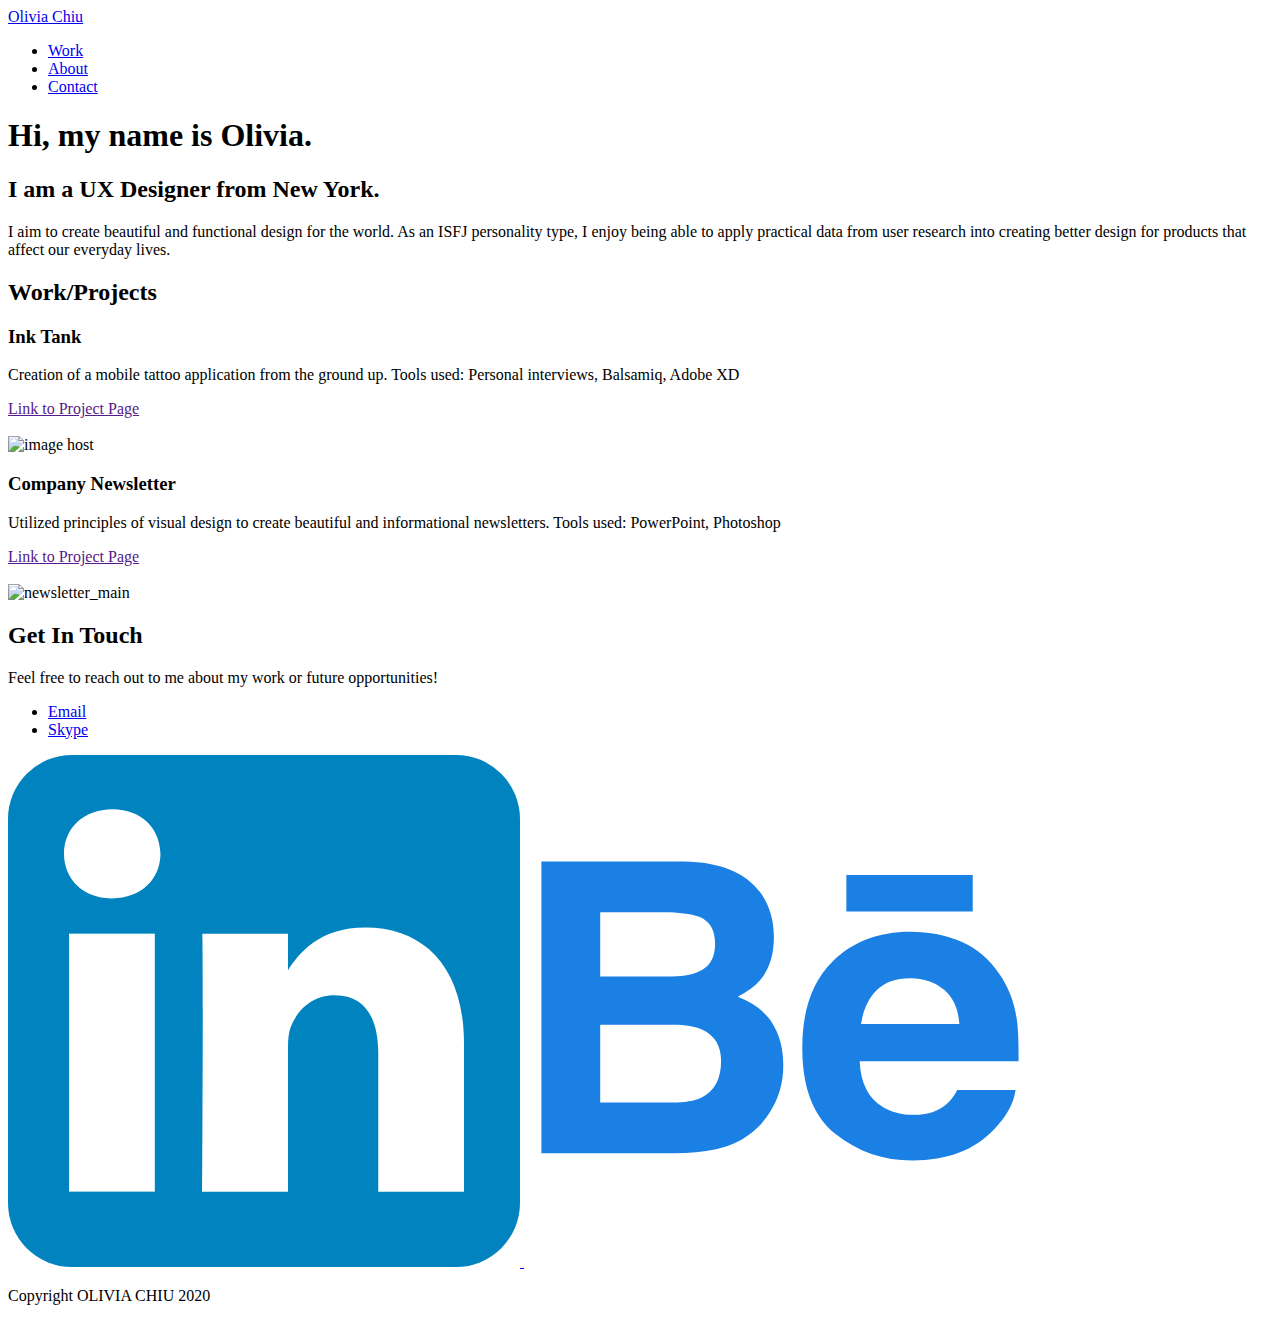
==== index.html @ f24b2cce "Update index.html" ====
<!DOCTYPE html>
<html lang="en" dir="ltr">

<head>
  <meta charset="utf-8">
  <title> Olivia Chiu - UX Designer Portfolio </title>
</head>

<body>
  <header>
    <div>
      <div>
        <a href="index.html">Olivia Chiu</a>
      </div>
      <nav>
        <ul>
          <li><a href="index.html">Work</a></li>
          <li><a href="about.html">About</a></li>
          <li><a href="#contact">Contact</a></li>
        </ul>
      </nav>
    </div>
  </header>
  <main>
    <div>
      <div>
        <h1> Hi, my name is Olivia.</h1> 
          <h2>I am a UX Designer from New York. </h2>
      </div>
      <p>
        I aim to create beautiful and functional design for the world. As an ISFJ personality type,
        I enjoy being able to apply practical data from user research into creating better design for products that affect our everyday lives.
      </p>
    </div>
    <div>
      <div>
        <h2> Work/Projects </h2>
      </div>
      <div>
        <h3> Ink Tank </h3>
        <p>
          Creation of a mobile tattoo application from the ground up.
          Tools used: Personal interviews, Balsamiq, Adobe XD
        </p>
        <a href="">Link to Project Page</a>
      </div>
      <br>
      <div>
        <picture>
          <source srcset="https://images2.imgbox.com/cc/56/yEm05zQN_o.png" media="(max-width:767px)">
          <img src="https://images2.imgbox.com/cc/56/yEm05zQN_o.png" alt="image host" />
        </picture>
      </div>

      <div>
        <h3> Company Newsletter </h3>
        <p>
          Utilized principles of visual design to create beautiful and informational newsletters.
          Tools used: PowerPoint, Photoshop

        </p>
        <a href=""> Link to Project Page </a>
      </div>
      <br>
      <div>
        <picture>
          <source srcset="https://images2.imgbox.com/00/40/JnpKkMSQ_o.png" media="(max-width:767px)">
          <img src="https://images2.imgbox.com/00/40/JnpKkMSQ_o.png" alt="newsletter_main"> 
        </picture>
      </div>
    </div>
  </main>
  <footer id="contact">
    <div>
      <h2> Get In Touch </h2>
      <p> Feel free to reach out to me about my work or future opportunities! </p>
      <div>
        <ul>
          <li><a href="mailto:ochiu127@gmail.com"> Email </a></li>
          <li><a href="skype:live:ochiu127_1"> Skype </a></li>
        </ul>
      </div>
      <div>
        <div>
          <!--Social Media Layout and Placeholders-->
          <a href="https://www.linkedin.com/in/olivia-chiu-34694298/" target="_blank">
            <svg height="512" id="Layer_1" version="1.1" viewBox="0 0 512 512" width="512" xml:space="preserve" xmlns="http://www.w3.org/2000/svg" xmlns:cc="http://creativecommons.org/ns#" xmlns:dc="http://purl.org/dc/elements/1.1/"
              xmlns:inkscape="http://www.inkscape.org/namespaces/inkscape" xmlns:rdf="http://www.w3.org/1999/02/22-rdf-syntax-ns#" xmlns:sodipodi="http://sodipodi.sourceforge.net/DTD/sodipodi-0.dtd" xmlns:svg="http://www.w3.org/2000/svg">
              <defs id="defs12" />
              <g id="g5891">
                <rect height="512" id="rect2987" rx="64" ry="64" style="fill:#0083be;fill-opacity:1;fill-rule:nonzero;stroke:none" width="512" x="0" y="5.6843419e-014" />
                <g id="g9-1" transform="matrix(1.5537946,0,0,1.5537946,-140.87332,-132.64552)">
                  <rect height="166.021" id="rect11" style="fill:#ffffff" width="55.194" x="129.957" y="200.35699" />
                  <path d="m 157.927,120.303 c -18.884,0 -31.222,12.415 -31.222,28.687 0,15.93 11.963,28.687 30.491,28.687 h 0.357 c 19.245,0 31.224,-12.757 31.224,-28.687 -0.357,-16.272 -11.978,-28.687 -30.85,-28.687 z" id="path13-0"
                    style="fill:#ffffff" />
                  <path
                    d="m 320.604,196.453 c -29.277,0 -42.391,16.101 -49.734,27.41 v -23.506 h -55.18 c 0.732,15.573 0,166.021 0,166.021 h 55.179 V 273.66 c 0,-4.963 0.357,-9.924 1.82,-13.471 3.982,-9.911 13.068,-20.178 28.313,-20.178 19.959,0 27.955,15.23 27.955,37.539 v 88.828 h 55.182 v -95.206 c 0,-50.996 -27.227,-74.719 -63.535,-74.719 z"
                    id="path15" style="fill:#ffffff" />
                </g>
              </g>
            </svg>
          </a>
          <a href="https://www.behance.net/gallery/102696903/Online-Portfolio-Ink-Tank" target="_blank">
            <svg height="512px" style="enable-background:new 0 0 512 512;" version="1.1" viewBox="0 0 512 512" width="512px" xml:space="preserve" xmlns="http://www.w3.org/2000/svg" xmlns:xlink="http://www.w3.org/1999/xlink">
              <g id="_x31_01-behance">
                <g>
                  <g>
                    <g>
                      <path
                        d="M236.365,137.57c9.004,12.412,13.514,27.215,13.514,44.538c0,17.787-4.51,32.147-13.631,42.967      c-5.129,6.012-12.615,11.575-22.52,16.571c15.033,5.442,26.363,14.021,34.092,25.742c7.633,11.726,11.48,25.995,11.48,42.744      c0,17.28-4.385,32.808-13.148,46.499c-5.551,9.061-12.529,16.749-20.883,22.938c-9.393,7.122-20.488,11.992-33.314,14.653      c-12.824,2.636-26.695,3.92-41.666,3.92H17.417V106.469H159.92C195.893,107.008,221.332,117.357,236.365,137.57L236.365,137.57z       M76.203,157.13v64.361h71.7c12.768,0,23.175-2.425,31.201-7.235c7.96-4.815,11.99-13.372,11.99-25.602      c0-13.641-5.279-22.58-15.839-26.981c-9.127-3.015-20.76-4.543-34.871-4.543H76.203z M76.203,269.758v77.786h71.612      c12.795,0,22.785-1.703,29.887-5.145c12.941-6.404,19.382-18.481,19.382-36.426c0-15.22-6.234-25.631-18.755-31.312      c-7.039-3.143-16.883-4.813-29.525-4.904H76.203z M437.566,186.86c15.238,6.727,27.77,17.372,37.641,31.906      c9.006,12.829,14.795,27.695,17.418,44.593c1.549,9.867,2.143,24.192,1.91,42.82H335.656      c0.955,21.623,8.471,36.815,22.842,45.488c8.715,5.413,19.146,8.137,31.467,8.137c12.943,0,23.504-3.292,31.617-9.873      c4.473-3.585,8.377-8.52,11.752-14.83h58.217c-1.549,12.768-8.617,25.781-21.115,39c-19.537,20.93-46.889,31.431-82.051,31.431      c-29.053,0-54.641-8.823-76.801-26.532c-22.25-17.672-33.313-46.472-33.313-86.339c0-37.379,10.021-66.061,30.033-86.006      c20.072-19.885,46.018-29.907,77.963-29.907C405.299,176.719,422.389,180.096,437.566,186.86L437.566,186.86z M352.297,235.572      c-8.053,8.228-13.125,19.355-15.211,33.374h98.277c-1.051-14.98-6.145-26.314-15.182-34.114      c-9.16-7.754-20.406-11.608-33.859-11.608C371.744,223.253,360.35,227.383,352.297,235.572L352.297,235.572z M322.352,156.379      h126.371v-36.302H322.352V156.379z M322.352,156.379"
                        style="fill:#1B80E4;" />
                    </g>
                  </g>
                </g>
              </g>
              <g id="Layer_1" />
            </svg>
          </a>
        </div>
        <p>Copyright OLIVIA CHIU 2020</p>
      </div>
    </div>
  </footer>
</body>

</html>
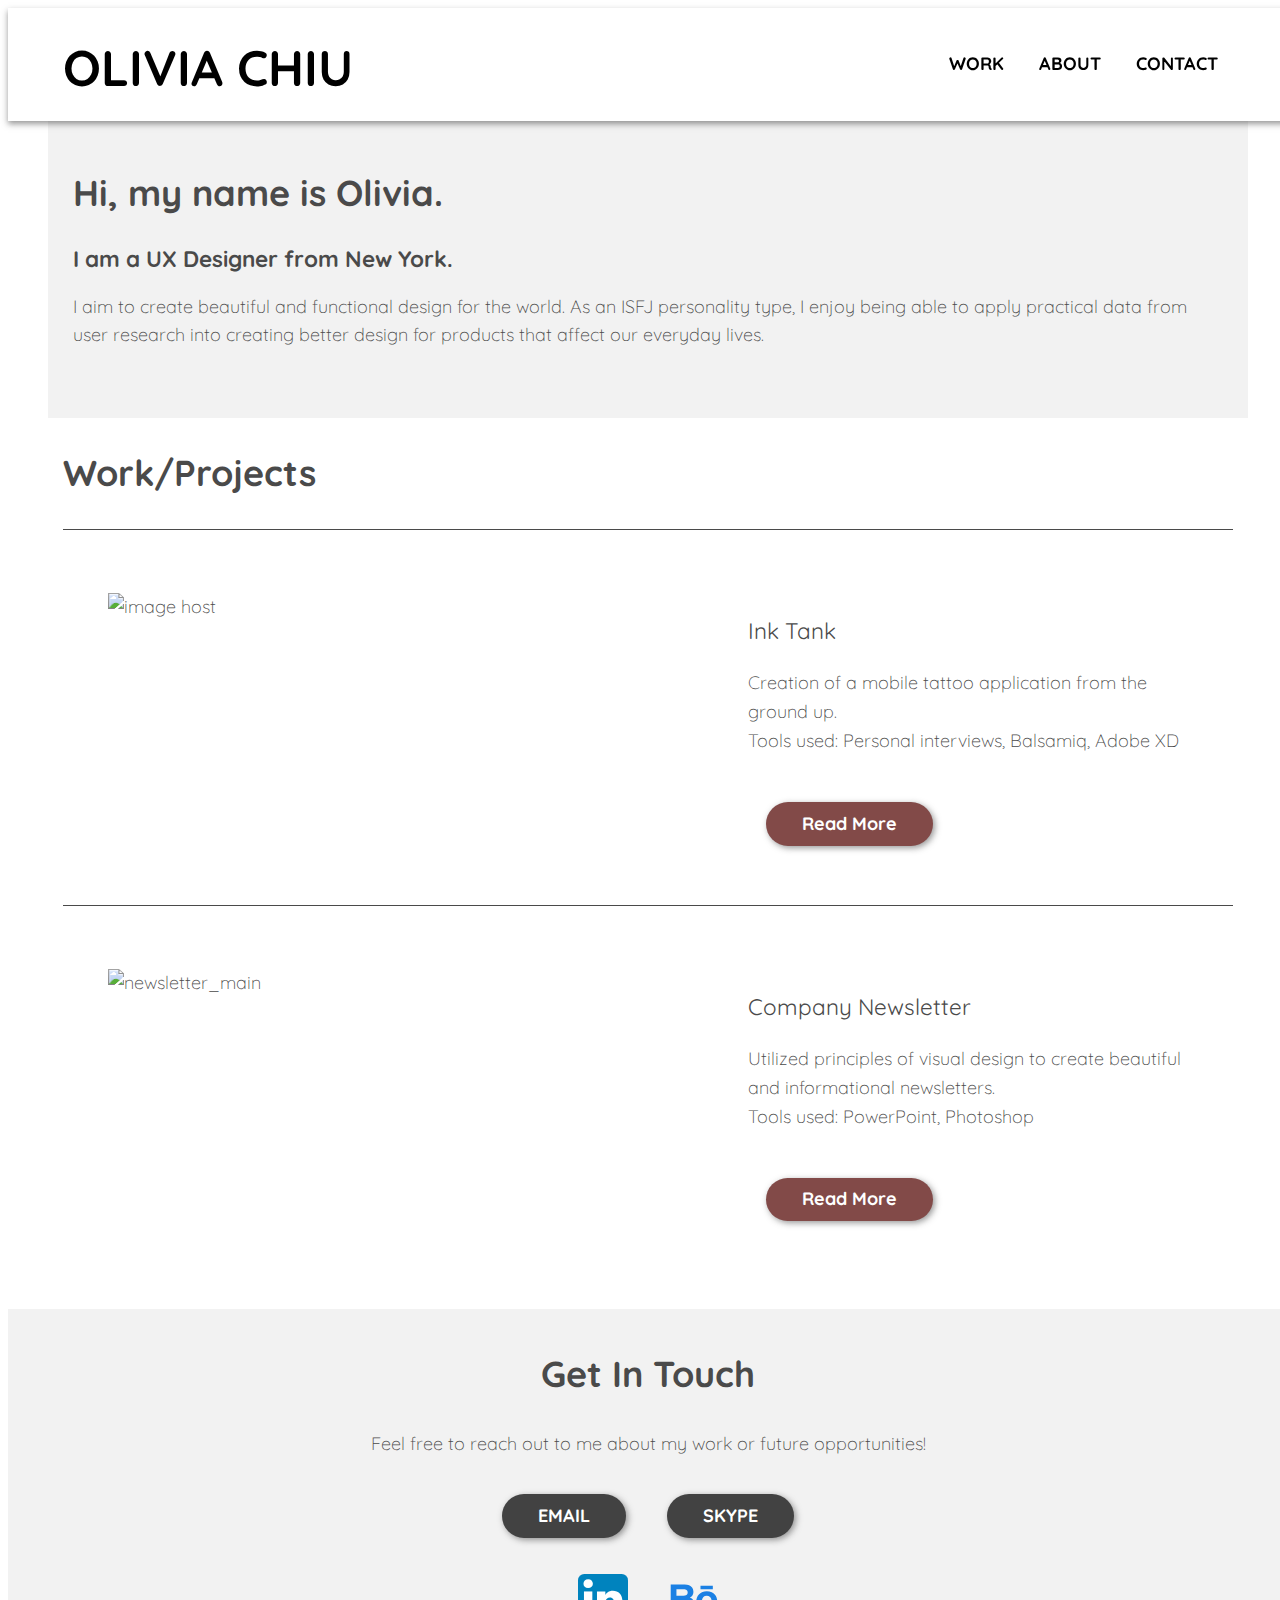
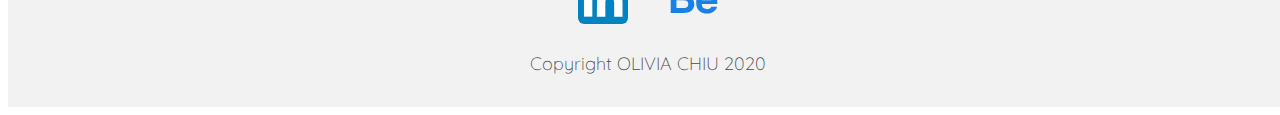
==== commit 3e39d10b: "Added media queries to css, index, about pages" ====
--- a/index.html
+++ b/index.html
@@ -1,126 +1,138 @@
 <!DOCTYPE html>
-<html lang="en" dir="ltr">
+  <html lang="en" dir="ltr">
 
-<head>
-  <meta charset="utf-8">
-  <title> Olivia Chiu - UX Designer Portfolio </title>
-</head>
+  <head>
+    <meta charset="utf-8">
+    <title> Olivia Chiu - UX Designer Portfolio </title>
+    <link rel="stylesheet" type="text/css" href="css/normalize.css">
+    <link rel="stylesheet" type="text/css" href="css/style.css">
+    <link href="https://fonts.googleapis.com/css2?family=Quicksand:wght@300;400;700&display=swap" rel="stylesheet">
+    <meta name="viewport" content="width=device-width, initial-scale=1">
+  </head>
 
-<body>
-  <header>
-    <div>
+  <body>
+
+    <header>
+      <div id="header" class="container">
+          <a href="index.html" class="logo">Olivia Chiu</a>
+        <nav>
+          <ul>
+            <li><a href="index.html">Work</a></li>
+            <li><a href="about.html">About</a></li>
+            <li><a href="#contact">Contact</a></li>
+          </ul>
+        </nav>
+      </div>
+    </header>
+
+    <main>
       <div>
-        <a href="index.html">Olivia Chiu</a>
+        <div id="hero" class="container">
+          <h1>Hi, my name is Olivia.</h1>
+          <h2>I am a UX Designer from New York.</h2>
+          <p>
+            I aim to create beautiful and functional design for the world. As an ISFJ personality type,
+            I enjoy being able to apply practical data from user research into creating better design for products that affect our everyday lives.
+          </p>
+        </div>
+        <div id="work" class="container">
+        <div>
+          <h1> Work/Projects </h1>
+        </div>
+
+        <div class="row">
+          <div class="col-md-6 col-lg-7">
+            <picture>
+              <source srcset="https://images2.imgbox.com/cc/56/yEm05zQN_o.png" media="(max-width:767px)">
+              <img src="https://images2.imgbox.com/cc/56/yEm05zQN_o.png" alt="image host" />
+            </picture>
+          </div>
+          <div class="col-md-6 col-lg-5">
+          <h3> Ink Tank </h3>
+          <p style="text-align: left">
+            Creation of a mobile tattoo application from the ground up.
+            <br>
+            Tools used: Personal interviews, Balsamiq, Adobe XD
+          </p>
+          <br>
+          <a href="ink_tank.html" class="button">Read More</a>
+          </div>
+        </div>
+
+        <div class="row">
+          <div class="col-md-6 col-lg-7">
+            <picture>
+              <source srcset="https://images2.imgbox.com/00/40/JnpKkMSQ_o.png" media="(max-width:603px)">
+              <img src="https://images2.imgbox.com/00/40/JnpKkMSQ_o.png" alt="newsletter_main"> 
+            </picture>
+          </div>
+          <div class="col-md-6 col-lg-5">
+          <h3> Company Newsletter </h3>
+          <p style="text-align: left">
+            Utilized principles of visual design to create beautiful and informational newsletters.
+            <br>
+            Tools used: PowerPoint, Photoshop
+          </p>
+          <br>
+          <a href="#" class="button">Read More</a>
+          </div>
+          </div>
+          <br>
+
+        </div>
       </div>
-      <nav>
-        <ul>
-          <li><a href="index.html">Work</a></li>
-          <li><a href="about.html">About</a></li>
-          <li><a href="#contact">Contact</a></li>
-        </ul>
-      </nav>
-    </div>
-  </header>
-  <main>
-    <div>
-      <div>
-        <h1> Hi, my name is Olivia.</h1> 
-          <h2>I am a UX Designer from New York. </h2>
-      </div>
-      <p>
-        I aim to create beautiful and functional design for the world. As an ISFJ personality type,
-        I enjoy being able to apply practical data from user research into creating better design for products that affect our everyday lives.
-      </p>
-    </div>
-    <div>
-      <div>
-        <h2> Work/Projects </h2>
-      </div>
-      <div>
-        <h3> Ink Tank </h3>
-        <p>
-          Creation of a mobile tattoo application from the ground up.
-          Tools used: Personal interviews, Balsamiq, Adobe XD
-        </p>
-        <a href="">Link to Project Page</a>
-      </div>
-      <br>
-      <div>
-        <picture>
-          <source srcset="https://images2.imgbox.com/cc/56/yEm05zQN_o.png" media="(max-width:767px)">
-          <img src="https://images2.imgbox.com/cc/56/yEm05zQN_o.png" alt="image host" />
-        </picture>
-      </div>
-
-      <div>
-        <h3> Company Newsletter </h3>
-        <p>
-          Utilized principles of visual design to create beautiful and informational newsletters.
-          Tools used: PowerPoint, Photoshop
-
-        </p>
-        <a href=""> Link to Project Page </a>
-      </div>
-      <br>
-      <div>
-        <picture>
-          <source srcset="https://images2.imgbox.com/00/40/JnpKkMSQ_o.png" media="(max-width:767px)">
-          <img src="https://images2.imgbox.com/00/40/JnpKkMSQ_o.png" alt="newsletter_main"> 
-        </picture>
-      </div>
-    </div>
-  </main>
-  <footer id="contact">
-    <div>
-      <h2> Get In Touch </h2>
-      <p> Feel free to reach out to me about my work or future opportunities! </p>
-      <div>
-        <ul>
-          <li><a href="mailto:ochiu127@gmail.com"> Email </a></li>
-          <li><a href="skype:live:ochiu127_1"> Skype </a></li>
-        </ul>
-      </div>
-      <div>
+    </main>
+    <footer>
+      <div class="container">
         <div>
-          <!--Social Media Layout and Placeholders-->
-          <a href="https://www.linkedin.com/in/olivia-chiu-34694298/" target="_blank">
-            <svg height="512" id="Layer_1" version="1.1" viewBox="0 0 512 512" width="512" xml:space="preserve" xmlns="http://www.w3.org/2000/svg" xmlns:cc="http://creativecommons.org/ns#" xmlns:dc="http://purl.org/dc/elements/1.1/"
-              xmlns:inkscape="http://www.inkscape.org/namespaces/inkscape" xmlns:rdf="http://www.w3.org/1999/02/22-rdf-syntax-ns#" xmlns:sodipodi="http://sodipodi.sourceforge.net/DTD/sodipodi-0.dtd" xmlns:svg="http://www.w3.org/2000/svg">
-              <defs id="defs12" />
-              <g id="g5891">
-                <rect height="512" id="rect2987" rx="64" ry="64" style="fill:#0083be;fill-opacity:1;fill-rule:nonzero;stroke:none" width="512" x="0" y="5.6843419e-014" />
-                <g id="g9-1" transform="matrix(1.5537946,0,0,1.5537946,-140.87332,-132.64552)">
-                  <rect height="166.021" id="rect11" style="fill:#ffffff" width="55.194" x="129.957" y="200.35699" />
-                  <path d="m 157.927,120.303 c -18.884,0 -31.222,12.415 -31.222,28.687 0,15.93 11.963,28.687 30.491,28.687 h 0.357 c 19.245,0 31.224,-12.757 31.224,-28.687 -0.357,-16.272 -11.978,-28.687 -30.85,-28.687 z" id="path13-0"
-                    style="fill:#ffffff" />
-                  <path
-                    d="m 320.604,196.453 c -29.277,0 -42.391,16.101 -49.734,27.41 v -23.506 h -55.18 c 0.732,15.573 0,166.021 0,166.021 h 55.179 V 273.66 c 0,-4.963 0.357,-9.924 1.82,-13.471 3.982,-9.911 13.068,-20.178 28.313,-20.178 19.959,0 27.955,15.23 27.955,37.539 v 88.828 h 55.182 v -95.206 c 0,-50.996 -27.227,-74.719 -63.535,-74.719 z"
-                    id="path15" style="fill:#ffffff" />
+        <h1> Get In Touch </h1>
+        </div>
+        <p> Feel free to reach out to me about my work or future opportunities! </p>
+        <div id="contact">
+          <ul>
+            <li><a href="mailto:ochiu127@gmail.com" class="button contact"> Email </a></li>
+            <li><a href="skype:live:ochiu127_1" class="button contact"> Skype </a></li>
+          </ul>
+        </div>
+          <div id="social">
+            <!--Social Media Layout and Placeholders-->
+            <a href="https://www.linkedin.com/in/olivia-chiu-34694298/" target="_blank">
+              <svg height="50" version="1.1" viewBox="0 0 512 512" width="50" xml:space="preserve" xmlns="http://www.w3.org/2000/svg" xmlns:cc="http://creativecommons.org/ns#" xmlns:dc="http://purl.org/dc/elements/1.1/"
+                xmlns:inkscape="http://www.inkscape.org/namespaces/inkscape" xmlns:rdf="http://www.w3.org/1999/02/22-rdf-syntax-ns#" xmlns:sodipodi="http://sodipodi.sourceforge.net/DTD/sodipodi-0.dtd" xmlns:svg="http://www.w3.org/2000/svg">
+                <defs id="defs12" />
+                <g id="g5891">
+                  <rect height="512" id="rect2987" rx="64" ry="64" style="fill:#0083be;fill-opacity:1;fill-rule:nonzero;stroke:none" width="512" x="0" y="5.6843419e-014" />
+                  <g id="g9-1" transform="matrix(1.5537946,0,0,1.5537946,-140.87332,-132.64552)">
+                    <rect height="166.021" id="rect11" style="fill:#ffffff" width="55.194" x="129.957" y="200.35699" />
+                    <path d="m 157.927,120.303 c -18.884,0 -31.222,12.415 -31.222,28.687 0,15.93 11.963,28.687 30.491,28.687 h 0.357 c 19.245,0 31.224,-12.757 31.224,-28.687 -0.357,-16.272 -11.978,-28.687 -30.85,-28.687 z" id="path13-0"
+                      style="fill:#ffffff" />
+                    <path
+                      d="m 320.604,196.453 c -29.277,0 -42.391,16.101 -49.734,27.41 v -23.506 h -55.18 c 0.732,15.573 0,166.021 0,166.021 h 55.179 V 273.66 c 0,-4.963 0.357,-9.924 1.82,-13.471 3.982,-9.911 13.068,-20.178 28.313,-20.178 19.959,0 27.955,15.23 27.955,37.539 v 88.828 h 55.182 v -95.206 c 0,-50.996 -27.227,-74.719 -63.535,-74.719 z"
+                      id="path15" style="fill:#ffffff" />
+                  </g>
                 </g>
-              </g>
-            </svg>
-          </a>
-          <a href="https://www.behance.net/gallery/102696903/Online-Portfolio-Ink-Tank" target="_blank">
-            <svg height="512px" style="enable-background:new 0 0 512 512;" version="1.1" viewBox="0 0 512 512" width="512px" xml:space="preserve" xmlns="http://www.w3.org/2000/svg" xmlns:xlink="http://www.w3.org/1999/xlink">
-              <g id="_x31_01-behance">
-                <g>
+              </svg>
+            </a>
+            <a href="https://www.behance.net/gallery/102696903/Online-Portfolio-Ink-Tank" target="_blank">
+              <svg height="50px" style="enable-background:new 0 0 512 512;" version="1.1" viewBox="0 0 512 512" width="50px" xml:space="preserve" xmlns="http://www.w3.org/2000/svg" xmlns:xlink="http://www.w3.org/1999/xlink">
+                <g id="_x31_01-behance">
                   <g>
                     <g>
-                      <path
-                        d="M236.365,137.57c9.004,12.412,13.514,27.215,13.514,44.538c0,17.787-4.51,32.147-13.631,42.967      c-5.129,6.012-12.615,11.575-22.52,16.571c15.033,5.442,26.363,14.021,34.092,25.742c7.633,11.726,11.48,25.995,11.48,42.744      c0,17.28-4.385,32.808-13.148,46.499c-5.551,9.061-12.529,16.749-20.883,22.938c-9.393,7.122-20.488,11.992-33.314,14.653      c-12.824,2.636-26.695,3.92-41.666,3.92H17.417V106.469H159.92C195.893,107.008,221.332,117.357,236.365,137.57L236.365,137.57z       M76.203,157.13v64.361h71.7c12.768,0,23.175-2.425,31.201-7.235c7.96-4.815,11.99-13.372,11.99-25.602      c0-13.641-5.279-22.58-15.839-26.981c-9.127-3.015-20.76-4.543-34.871-4.543H76.203z M76.203,269.758v77.786h71.612      c12.795,0,22.785-1.703,29.887-5.145c12.941-6.404,19.382-18.481,19.382-36.426c0-15.22-6.234-25.631-18.755-31.312      c-7.039-3.143-16.883-4.813-29.525-4.904H76.203z M437.566,186.86c15.238,6.727,27.77,17.372,37.641,31.906      c9.006,12.829,14.795,27.695,17.418,44.593c1.549,9.867,2.143,24.192,1.91,42.82H335.656      c0.955,21.623,8.471,36.815,22.842,45.488c8.715,5.413,19.146,8.137,31.467,8.137c12.943,0,23.504-3.292,31.617-9.873      c4.473-3.585,8.377-8.52,11.752-14.83h58.217c-1.549,12.768-8.617,25.781-21.115,39c-19.537,20.93-46.889,31.431-82.051,31.431      c-29.053,0-54.641-8.823-76.801-26.532c-22.25-17.672-33.313-46.472-33.313-86.339c0-37.379,10.021-66.061,30.033-86.006      c20.072-19.885,46.018-29.907,77.963-29.907C405.299,176.719,422.389,180.096,437.566,186.86L437.566,186.86z M352.297,235.572      c-8.053,8.228-13.125,19.355-15.211,33.374h98.277c-1.051-14.98-6.145-26.314-15.182-34.114      c-9.16-7.754-20.406-11.608-33.859-11.608C371.744,223.253,360.35,227.383,352.297,235.572L352.297,235.572z M322.352,156.379      h126.371v-36.302H322.352V156.379z M322.352,156.379"
-                        style="fill:#1B80E4;" />
+                      <g>
+                        <path
+                          d="M236.365,137.57c9.004,12.412,13.514,27.215,13.514,44.538c0,17.787-4.51,32.147-13.631,42.967      c-5.129,6.012-12.615,11.575-22.52,16.571c15.033,5.442,26.363,14.021,34.092,25.742c7.633,11.726,11.48,25.995,11.48,42.744      c0,17.28-4.385,32.808-13.148,46.499c-5.551,9.061-12.529,16.749-20.883,22.938c-9.393,7.122-20.488,11.992-33.314,14.653      c-12.824,2.636-26.695,3.92-41.666,3.92H17.417V106.469H159.92C195.893,107.008,221.332,117.357,236.365,137.57L236.365,137.57z       M76.203,157.13v64.361h71.7c12.768,0,23.175-2.425,31.201-7.235c7.96-4.815,11.99-13.372,11.99-25.602      c0-13.641-5.279-22.58-15.839-26.981c-9.127-3.015-20.76-4.543-34.871-4.543H76.203z M76.203,269.758v77.786h71.612      c12.795,0,22.785-1.703,29.887-5.145c12.941-6.404,19.382-18.481,19.382-36.426c0-15.22-6.234-25.631-18.755-31.312      c-7.039-3.143-16.883-4.813-29.525-4.904H76.203z M437.566,186.86c15.238,6.727,27.77,17.372,37.641,31.906      c9.006,12.829,14.795,27.695,17.418,44.593c1.549,9.867,2.143,24.192,1.91,42.82H335.656      c0.955,21.623,8.471,36.815,22.842,45.488c8.715,5.413,19.146,8.137,31.467,8.137c12.943,0,23.504-3.292,31.617-9.873      c4.473-3.585,8.377-8.52,11.752-14.83h58.217c-1.549,12.768-8.617,25.781-21.115,39c-19.537,20.93-46.889,31.431-82.051,31.431      c-29.053,0-54.641-8.823-76.801-26.532c-22.25-17.672-33.313-46.472-33.313-86.339c0-37.379,10.021-66.061,30.033-86.006      c20.072-19.885,46.018-29.907,77.963-29.907C405.299,176.719,422.389,180.096,437.566,186.86L437.566,186.86z M352.297,235.572      c-8.053,8.228-13.125,19.355-15.211,33.374h98.277c-1.051-14.98-6.145-26.314-15.182-34.114      c-9.16-7.754-20.406-11.608-33.859-11.608C371.744,223.253,360.35,227.383,352.297,235.572L352.297,235.572z M322.352,156.379      h126.371v-36.302H322.352V156.379z M322.352,156.379"
+                          style="fill:#1B80E4;" />
+                      </g>
                     </g>
                   </g>
                 </g>
-              </g>
-              <g id="Layer_1" />
-            </svg>
-          </a>
-        </div>
-        <p>Copyright OLIVIA CHIU 2020</p>
+                <g id="Layer_1" />
+              </svg>
+            </a>
+          </div>
+          <p>Copyright OLIVIA CHIU 2020</p>
       </div>
-    </div>
-  </footer>
-</body>
+    </footer>
+  </body>
 
-</html>
+  </html>
--- a/css/style.css
+++ b/css/style.css
@@ -0,0 +1,361 @@
+/*Online Portfolio Project*/
+
+/*color guide*/
+
+/*general*/
+
+/*heading sizes*/
+
+/*img width*/
+
+/*links*/
+
+/*buttons*/
+
+/*layout*/
+  /*
+  container
+  row
+  hero
+  logo
+  header
+  main
+  nav
+  skills
+  process
+  footer
+  */
+
+/*media queries*/
+  
+/*
+Colors used:
+Background Color (White): #ffffff;
+Primary Color (Black): #000000;
+Secondary Color (Dust Rose): #824a48;
+Accent Color 1 (Light Rose): #dabebd;
+Accent Color 2 (Gray): #d9d9d9;
+*/
+
+* {
+  box-sizing: border-box;
+}
+
+body {
+    background-color:#ffffff;
+    font-family: 'Quicksand', sans-serif;
+    font-size: 18px; /* Sets the font size to 16px */
+    font-weight: 300; /* Sets the font weight to 300 */
+    line-height: 1.6; /* Sets the line-height to 1.6 * the font-size */
+    color: #4a4a4a;
+    width: 100%;
+
+  }
+
+
+h1, h2, h3, h4 {
+    line-height: 1.4;
+  }
+  h1 {
+    font-size: 2.00em;
+    font-weight: 700;
+    margin: 30px 0;
+  }
+  
+  h2 {
+    font-size: 1.25em;
+    font-weight: 700;
+  }
+  
+  h3 {
+    font-size: 1.25em;
+    font-weight: 400;
+  }
+  h4 {
+    font-size: 1.00em;
+    font-weight: 400;
+  }
+
+  img {
+    width: 100%;
+    max-width: 607px;
+  }
+
+  #profile img {
+    max-width: 288px;
+  }
+
+  a {
+    color: #000000;
+    text-decoration: none; /* No underlining */
+  }
+  a:hover {
+    color: #a4a4a4;
+    text-decoration: none; /* Underlining when hovering over a link */
+  }
+  a:visited { /* visited link */
+    color: #824a48;
+  }
+  a:active { /* selected link */
+    color: #ffffff;
+  }
+  a:hover,
+a:focus {
+  color: #585858;
+  text-decoration: none;
+}
+
+.button {
+    display: inline-block; /* since the <a> tag is inline by default, we need to change this to inline-block, but more on this in the next exercise */
+    background-color: #824a48;
+    color: #ffffff; /* needed to override the default link color */
+    font-weight: 700;
+    text-align: center;
+    margin: 0 1em;
+    padding: .4em 2em;
+    border-radius: 25px;
+    transition: 0.2s opacity;
+    box-shadow: 2px 2px 6px 0px rgba(50, 50, 50, 0.5) ;
+  }
+
+  .button:hover {
+    opacity: 0.8; /* Reduces the opacity of the button to 80% */
+    text-decoration: none;
+    color: #ffffff;
+  }
+
+  .button:active {
+    opacity: 0.8; 
+    text-decoration: none;
+  }
+
+  .button:visited {
+    color: #ffffff;
+  }
+
+
+  .button.contact {
+    background-color: #424242;
+    color: #ffffff;
+    text-transform: uppercase;
+    margin: 1em 1em;
+    box-shadow: 2px 2px 6px 0px rgba(50, 50, 50, 0.5) ;
+  }
+
+  .button.contact:hover {
+    background-color: #824a48;
+    color: #ffffff;
+  }
+
+  #resumebutton {
+    margin-top: 2em;
+  }
+
+/* Layout styling */
+
+.container {
+  padding: 0 15px;
+}
+
+.row {
+  padding: 3em 2em;
+  margin: 25px 0; /* 25px top and bottom, 0 left and right */
+}
+
+.row::after {
+  content: "";
+  clear: both;
+  display: table;
+}
+
+#work .row { padding-bottom: 25px; border-top: 1px solid #4a4a4a; }
+
+#hero {
+  background-color: #f2f2f2;
+  padding: 50px 25px;
+  width: 100%
+}
+
+#hero h1{
+  margin: 0;
+  padding: 0 0 .67em 0;
+}
+
+#hero h2{
+  margin-top: 0;
+}
+
+.logo {
+  max-width: 250px;
+  text-align: center;
+  text-transform: uppercase;
+  font-weight: 700;
+  font-size: 50px;
+  }
+
+header {
+  background-color: #ffffff;
+  text-align: center;
+  padding: 10px 0;
+  position: fixed;
+  box-shadow: 0px 3px 6px 0px rgba(50, 50, 50, 0.5);
+  width: 100%;
+}
+
+main {
+  padding-top: 150px;
+}
+
+nav{
+  display: inline-block;
+  width: 100%;
+}
+
+nav > ul {
+  list-style-type: none;
+  padding: 0;
+}
+
+nav > ul > li {
+  display: inline-block;
+}
+
+nav > ul > li > a {
+  padding: 0 15px;
+  text-transform: uppercase;
+  font-weight: 700;
+  color: #000000;
+}
+
+nav > ul > li > a:visited {
+  padding: 0 15px;
+  text-transform: uppercase;
+  font-weight: 700;
+  color: #824a48;
+}
+
+nav > ul > li > a:hover {
+  padding: 0 15px;
+  text-transform: uppercase;
+  font-weight: 700;
+  opacity: 0.8;
+  color: #a4a4a4;
+}
+
+nav > ul > li > a:active {
+  padding: 0 15px;
+  text-transform: uppercase;
+  font-weight: 700;
+  color: #824a48;
+}
+
+#about-page .row {
+  padding: 0 2em;
+  margin: 0;
+}
+
+#skills {
+  text-align: left;
+  margin-bottom: 3em;
+}
+
+#process {
+  padding: 1em;
+}
+
+#process h2 {
+  color: #824a48;
+}
+
+footer {
+  background-color: #f2f2f2;
+  text-align: center;  
+  padding: 10px 0;
+  width: 100%;
+}
+
+#contact ul {
+  list-style-type: none;
+  padding: 0;
+}
+
+#contact ul li {
+  display: inline-block;
+}
+
+#social ul {
+  list-style-type: none;
+  padding: 0;
+}
+
+#social ul li {
+  display: inline-block;
+}
+
+#social a {
+  margin: 0 1em;
+}
+
+[class*="col-"] {
+  float: left;
+  padding: .5em; 
+}
+
+/* ==============================
+Medium devices (640px and larger)
+================================= */
+@media only screen and (min-width: 640px) {
+  header {
+    text-align: unset;
+    padding: 20px 0 13px;
+  }
+
+  nav {
+    width: auto;
+    float: right;
+    margin-top: 4px;
+  }
+
+  main {
+    padding-top: 110px;
+  }
+
+  .col-md-6 {
+    width: 50%;
+  }
+}
+
+/* ==============================
+Large devices (1024px or larger)
+================================= */
+@media only screen and (min-width: 1024px) {
+  header {
+    text-align: unset;
+    padding: 20px 0 13px;
+  }
+
+  nav {
+    width: auto;
+    float: right;
+    margin-top: 4px;
+  }
+
+  main {
+    padding-top: 110px;
+  }
+
+  .col-lg-5 {
+    width: 41.66%;
+  }
+
+  .col-lg-7 {
+    width: 58.33%;
+  }
+
+  .container {
+    max-width: 1200px;
+    margin-left: auto;
+    margin-right: auto;
+  }
+
+}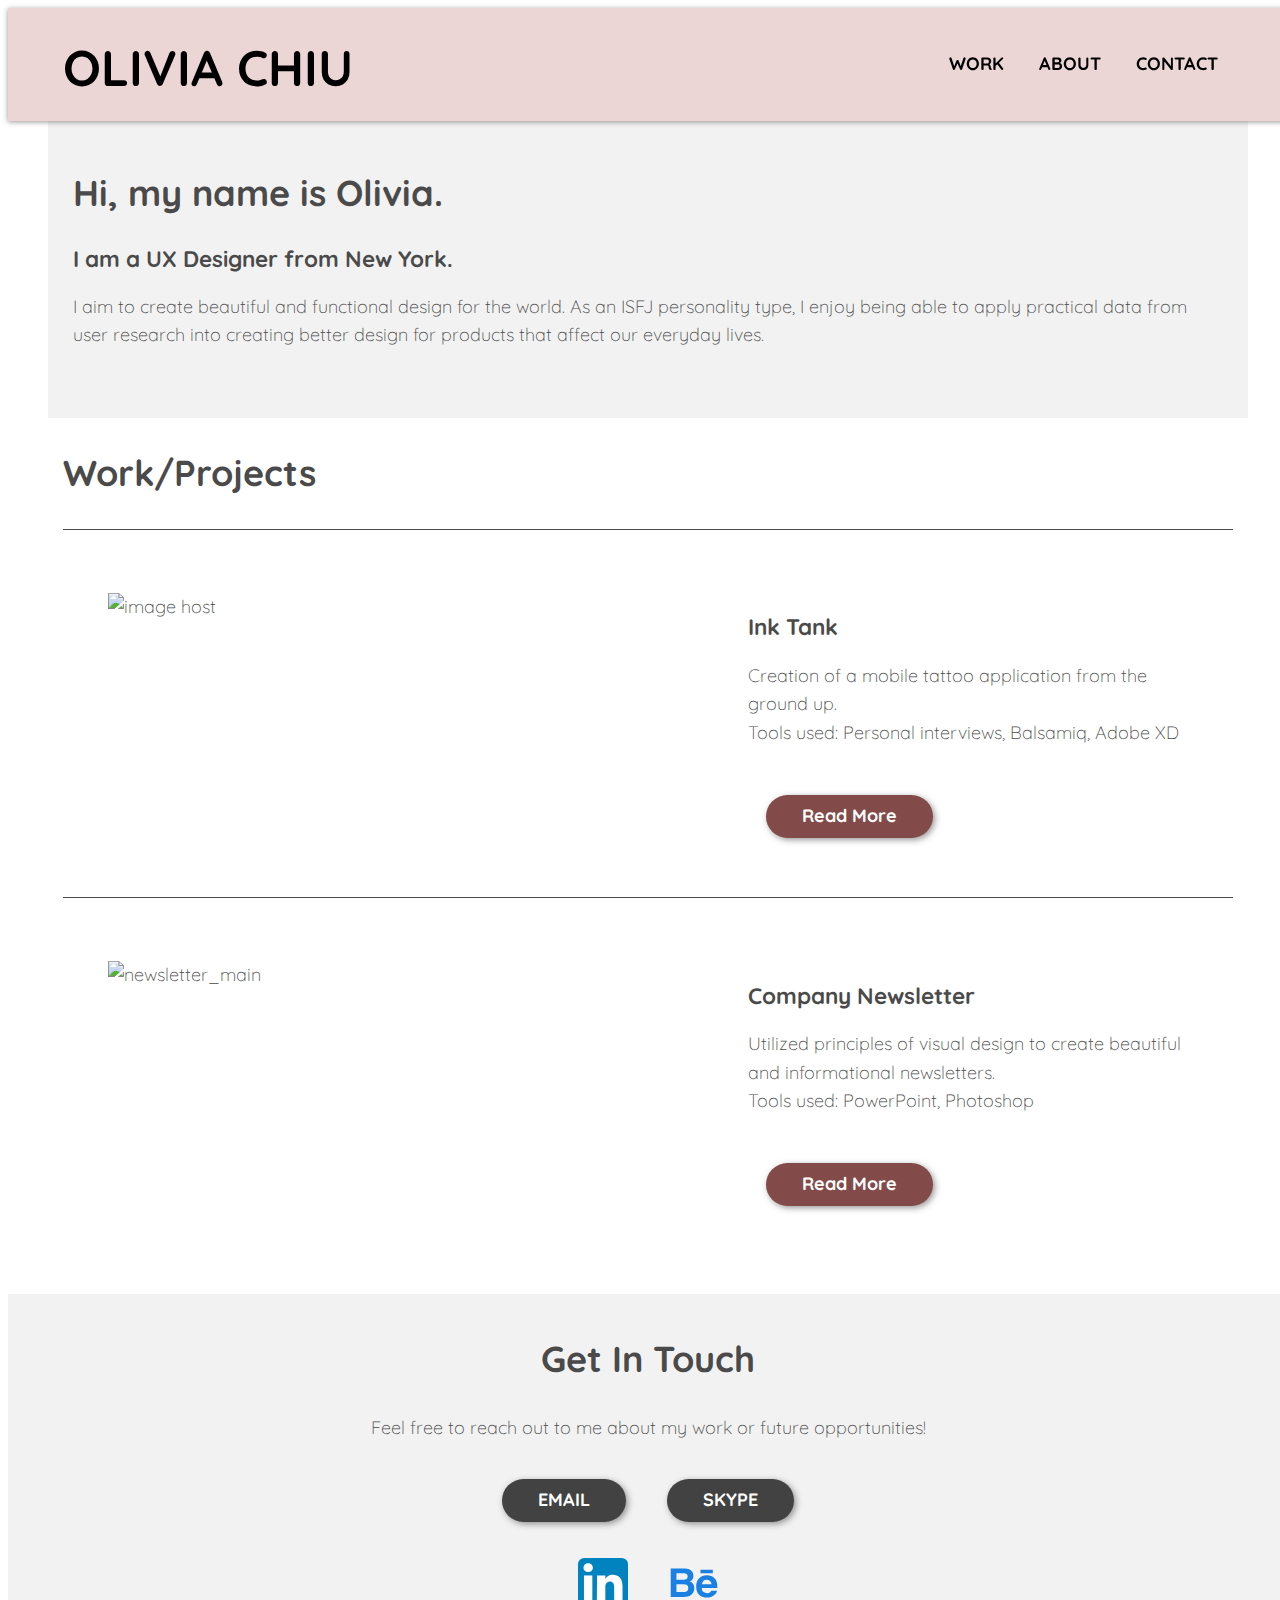
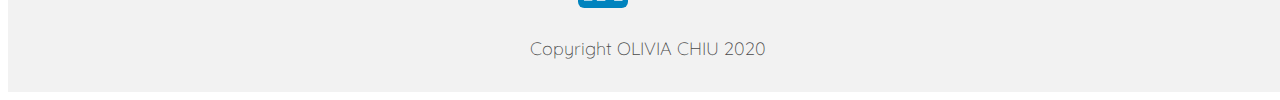
==== commit bfa5f377: "modified layout according to flex elements" ====
--- a/index.html
+++ b/index.html
@@ -48,7 +48,7 @@
             </picture>
           </div>
           <div class="col-md-6 col-lg-5">
-          <h3> Ink Tank </h3>
+          <h2><b> Ink Tank </h2></b>
           <p style="text-align: left">
             Creation of a mobile tattoo application from the ground up.
             <br>
@@ -67,7 +67,7 @@
             </picture>
           </div>
           <div class="col-md-6 col-lg-5">
-          <h3> Company Newsletter </h3>
+          <h2><b> Company Newsletter </h2></b>
           <p style="text-align: left">
             Utilized principles of visual design to create beautiful and informational newsletters.
             <br>
--- a/css/style.css
+++ b/css/style.css
@@ -27,7 +27,7 @@
   */
 
 /*media queries*/
-  
+
 /*
 Colors used:
 Background Color (White): #ffffff;
@@ -43,7 +43,7 @@
 
 body {
     background-color:#ffffff;
-    font-family: 'Quicksand', sans-serif;
+    font-family: 'quicksand', sans-serif;
     font-size: 18px; /* Sets the font size to 16px */
     font-weight: 300; /* Sets the font weight to 300 */
     line-height: 1.6; /* Sets the line-height to 1.6 * the font-size */
@@ -194,11 +194,11 @@
   }
 
 header {
-  background-color: #ffffff;
+  background-color: #ebd6d5;
   text-align: center;
   padding: 10px 0;
   position: fixed;
-  box-shadow: 0px 3px 6px 0px rgba(50, 50, 50, 0.5);
+  box-shadow: 0px 1px 5px 0px rgba(50, 50, 50, 0.5);
   width: 100%;
 }
 
@@ -249,10 +249,15 @@
   color: #824a48;
 }
 
+#about-main h1 {
+  text-align: center;
+}
+
 #about-page .row {
   padding: 0 2em;
   margin: 0;
 }
+
 
 #skills {
   text-align: left;
@@ -299,6 +304,13 @@
 [class*="col-"] {
   float: left;
   padding: .5em; 
+}
+
+.flex {
+  display: flex;
+  flex-direction: column;
+  align-content: center;
+  justify-content: space-between; 
 }
 
 /* ==============================
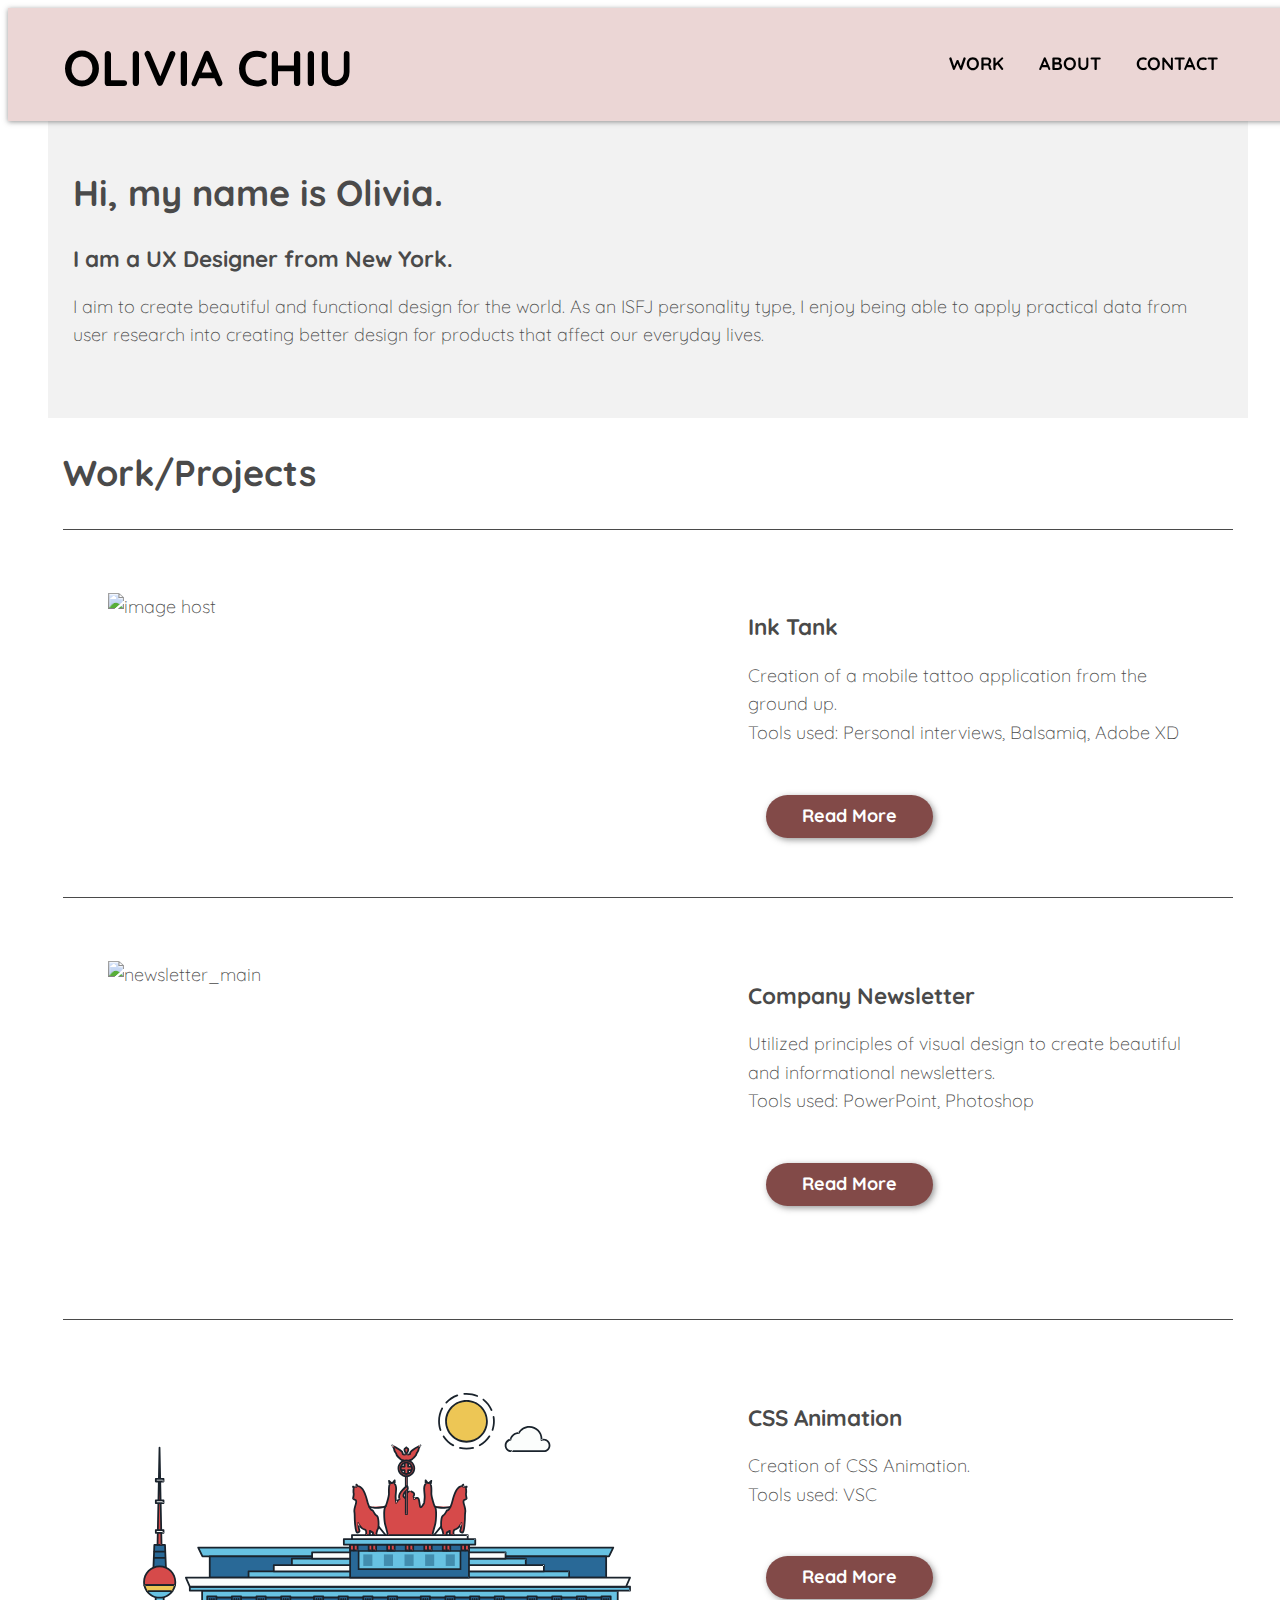
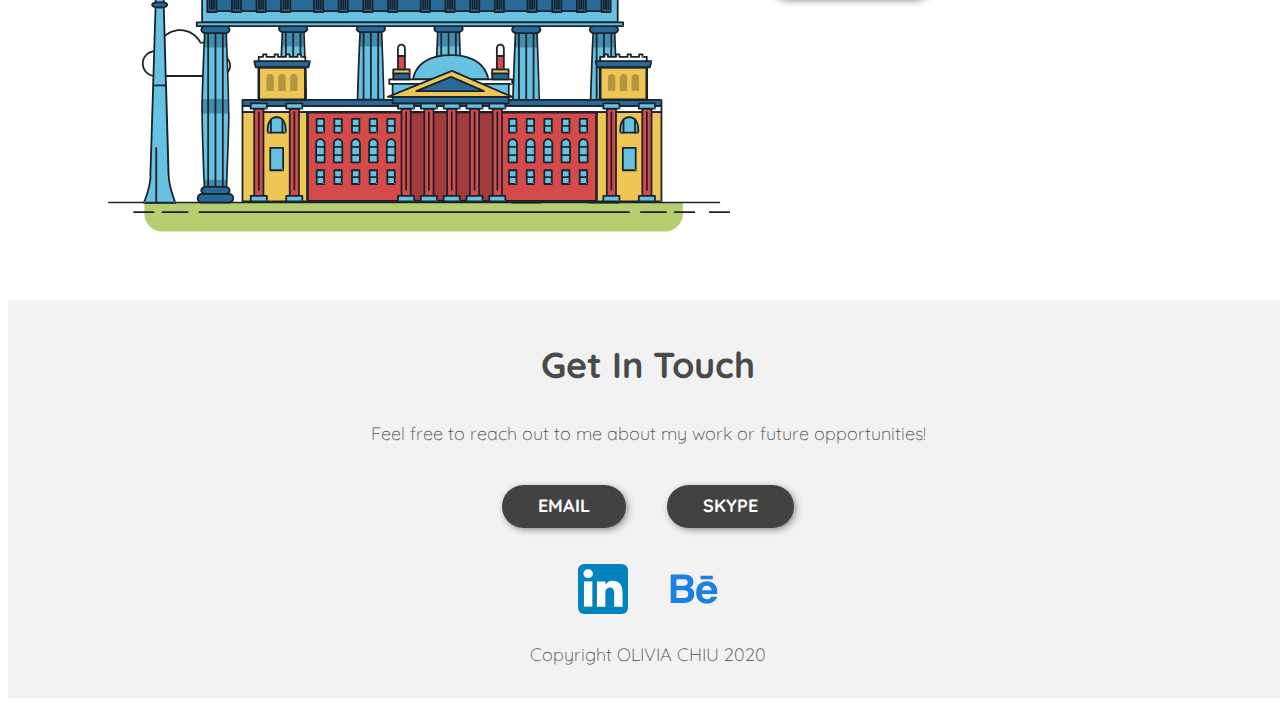
==== commit 60dc5e4c: "added CSS animation project to index and style sheet" ====
--- a/index.html
+++ b/index.html
@@ -48,7 +48,7 @@
             </picture>
           </div>
           <div class="col-md-6 col-lg-5">
-          <h2><b> Ink Tank </h2></b>
+          <h2><b> Ink Tank </b></h2>
           <p style="text-align: left">
             Creation of a mobile tattoo application from the ground up.
             <br>
@@ -59,6 +59,7 @@
           </div>
         </div>
 
+<!--CSS Animation Code Start-->
         <div class="row">
           <div class="col-md-6 col-lg-7">
             <picture>
@@ -67,7 +68,7 @@
             </picture>
           </div>
           <div class="col-md-6 col-lg-5">
-          <h2><b> Company Newsletter </h2></b>
+          <h2><b> Company Newsletter </b></h2>
           <p style="text-align: left">
             Utilized principles of visual design to create beautiful and informational newsletters.
             <br>
@@ -78,6 +79,954 @@
           </div>
           </div>
           <br>
+          <div class="row">
+            <div class="col-md-6 col-lg-7">
+              <svg xmlns="http://www.w3.org/2000/svg" class="berlin-illustration" height="505" viewBox="0 0 700 505" xmlns:xlink="http://www.w3.org/1999/xlink">
+                <defs>
+                    <polygon id="a" points=".06 231.917 .06 .929 688.717 .929 688.717 231.917" />
+                </defs>
+                <g fill="none" fill-rule="evenodd">
+                  <g transform="translate(0 241)" class="cloud-front">
+                  <path fill="#1A232C" d="M87.602,29 L87.602,28 C87.326,28.001 87.103,28.024 86.927,28.033 L86.979,29.031 L87.947,28.78 C85.741,20.282 78.041,14.002 68.852,14 C67.858,14 66.904,14.096 65.98,14.231 L66.125,15.22 L67.019,14.772 C62.626,6.015 53.567,0.001 43.102,0 C29.041,0.002 17.524,10.848 16.443,24.632 L17.44,24.71 L17.606,23.724 C16.803,23.589 15.969,23.5 15.102,23.5 C6.817,23.501 0.102,30.215 0.102,38.5 C0.102,46.785 6.817,53.499 15.102,53.5 L87.602,53.5 C94.644,53.499 100.351,47.792 100.352,40.75 C100.351,33.708 94.644,28.001 87.602,28 L87.602,30 C90.573,30 93.254,31.202 95.203,33.149 C97.15,35.097 98.351,37.778 98.352,40.75 C98.351,43.722 97.15,46.403 95.203,48.351 C93.254,50.298 90.573,51.5 87.602,51.5 L15.102,51.5 C11.509,51.5 8.265,50.046 5.909,47.692 C3.555,45.337 2.102,42.093 2.102,38.5 C2.102,34.907 3.555,31.663 5.909,29.308 C8.265,26.954 11.509,25.5 15.102,25.5 C15.831,25.5 16.553,25.575 17.273,25.697 C17.551,25.743 17.832,25.672 18.055,25.499 C18.277,25.325 18.414,25.07 18.436,24.789 C19.436,12.04 30.094,1.998 43.102,2 C52.786,1.999 61.163,7.564 65.231,15.669 C65.425,16.055 65.842,16.272 66.27,16.21 C67.132,16.084 67.988,16 68.852,16 C77.108,15.998 84.027,21.647 86.011,29.283 C86.13,29.741 86.557,30.054 87.031,30.03 C87.27,30.017 87.457,29.999 87.602,30 L87.602,29"
+                      transform="translate(38 36)" />
+                    </g>
+                    <path fill="#B5CE6F" d="M646.484,484.382 C646.484,489.501 644.531,494.62 640.627,498.525 C636.722,502.43 631.603,504.382 626.484,504.382 L60.873,504.382 C55.754,504.382 50.636,502.43 46.731,498.525 C42.826,494.62 40.873,489.501 40.873,484.382 L40.873,471.917 L646.484,471.917 L646.484,484.382"
+                    />
+                    <polyline fill="#67C2E2" points="334.824 185.029 101.449 185.029 106.209 195.08 563.438 195.08 568.2 185.029 334.824 185.029" />
+                    <path fill="#1A232C" d="M334.824,185.029 L334.824,184.029 L101.449,184.029 C101.104,184.029 100.788,184.203 100.604,184.494 C100.42,184.785 100.398,185.146 100.545,185.457 L105.306,195.508 C105.471,195.856 105.824,196.079 106.209,196.079 L563.438,196.079 C563.824,196.079 564.177,195.856 564.342,195.508 L569.104,185.457 C569.251,185.146 569.229,184.785 569.045,184.494 C568.861,184.203 568.544,184.029 568.2,184.029 L334.824,184.029 L334.824,186.029 L566.62,186.029 L562.806,194.08 L106.842,194.08 L103.029,186.029 L334.824,186.029 L334.824,185.029"
+                    />
+                    <polygon fill="#296997" points="114.416 218.974 560.222 218.974 560.222 195.08 114.416 195.08" />
+                    <path fill="#1A232C" d="M560.222,218.974 L560.222,217.974 L115.416,217.974 L115.416,196.079 L559.222,196.079 L559.222,218.974 L560.222,218.974 L560.222,217.974 L560.222,218.974 L561.222,218.974 L561.222,195.08 C561.222,194.816 561.115,194.559 560.929,194.372 C560.742,194.186 560.485,194.08 560.222,194.08 L114.416,194.08 C114.152,194.08 113.895,194.186 113.708,194.372 C113.522,194.559 113.416,194.816 113.416,195.08 L113.416,218.974 C113.416,219.237 113.522,219.495 113.708,219.681 C113.895,219.867 114.152,219.974 114.416,219.974 L560.222,219.974 C560.485,219.974 560.742,219.867 560.929,219.681 C561.115,219.495 561.222,219.237 561.222,218.974 L560.222,218.974"
+                    />
+                    <polygon fill="#67C2E2" points="105.85 269.08 573.225 269.08 573.225 233.398 105.85 233.398" />
+                    <path fill="#1A232C" d="M573.225,233.398 L573.225,232.398 L105.85,232.398 C105.587,232.398 105.329,232.505 105.143,232.691 C104.957,232.877 104.85,233.134 104.85,233.398 L104.85,269.08 C104.85,269.344 104.957,269.601 105.143,269.788 C105.329,269.974 105.587,270.08 105.85,270.08 L573.225,270.08 C573.488,270.08 573.745,269.974 573.932,269.788 C574.118,269.601 574.225,269.344 574.225,269.08 L574.225,233.398 C574.225,233.134 574.118,232.877 573.932,232.691 C573.745,232.505 573.488,232.398 573.225,232.398 L573.225,233.398 L572.225,233.398 L572.225,268.08 L106.85,268.08 L106.85,234.398 L573.225,234.398 L573.225,233.398 L572.225,233.398 L573.225,233.398"
+                    />
+                    <polygon fill="#296997" points="116.751 256.508 562.557 256.508 562.557 241.243 116.751 241.243" />
+                    <path fill="#1A232C" d="M562.557,256.508 L562.557,255.508 L117.75,255.508 L117.75,242.243 L561.557,242.243 L561.557,256.508 L562.557,256.508 L562.557,255.508 L562.557,256.508 L563.557,256.508 L563.557,241.243 C563.557,240.979 563.45,240.722 563.264,240.535 C563.078,240.349 562.82,240.243 562.557,240.243 L116.75,240.243 C116.487,240.243 116.23,240.349 116.043,240.535 C115.857,240.722 115.751,240.979 115.751,241.243 L115.751,256.508 C115.751,256.771 115.857,257.029 116.043,257.215 C116.23,257.401 116.487,257.508 116.751,257.508 L562.557,257.508 C562.82,257.508 563.077,257.401 563.264,257.215 C563.45,257.029 563.557,256.771 563.557,256.508 L562.557,256.508"
+                    />
+                    <polygon fill="#67C2E2" points="158.07 218.974 518.563 218.974 518.563 211.858 158.07 211.858" />
+                    <path fill="#1A232C" d="M518.563,211.858 L518.563,210.858 L158.07,210.858 C157.807,210.858 157.549,210.964 157.363,211.151 C157.177,211.337 157.07,211.594 157.07,211.858 L157.07,218.974 C157.07,219.237 157.177,219.495 157.363,219.681 C157.549,219.867 157.807,219.974 158.07,219.974 L518.563,219.974 C518.826,219.974 519.083,219.867 519.27,219.681 C519.456,219.495 519.562,219.237 519.562,218.974 L519.562,211.858 C519.562,211.594 519.456,211.337 519.27,211.151 C519.083,210.964 518.826,210.858 518.563,210.858 L518.563,211.858 L517.563,211.858 L517.563,217.974 L159.07,217.974 L159.07,212.858 L518.563,212.858 L518.563,211.858 L517.563,211.858 L518.563,211.858"
+                    />
+                    <polygon fill="#FBFDFC" points="186.438 211.858 490.194 211.858 490.194 204.741 186.438 204.741" />
+                    <path fill="#1A232C" d="M490.194,204.741 L490.194,203.741 L186.438,203.741 C186.175,203.741 185.917,203.848 185.731,204.034 C185.545,204.221 185.438,204.478 185.438,204.741 L185.438,211.858 C185.438,212.121 185.545,212.379 185.731,212.565 C185.917,212.751 186.175,212.858 186.438,212.858 L490.194,212.858 C490.458,212.858 490.715,212.751 490.902,212.565 C491.088,212.379 491.194,212.121 491.194,211.858 L491.194,204.741 C491.194,204.478 491.088,204.221 490.902,204.034 C490.715,203.848 490.458,203.741 490.194,203.741 L490.194,204.741 L489.194,204.741 L489.194,210.858 L187.438,210.858 L187.438,205.741 L490.194,205.741 L490.194,204.741 L489.194,204.741 L490.194,204.741"
+                    />
+                    <polygon fill="#67C2E2" points="206.805 204.741 469.828 204.741 469.828 197.624 206.805 197.624" />
+                    <path fill="#1A232C" d="M469.828,197.624 L469.828,196.624 L206.805,196.624 C206.541,196.624 206.284,196.731 206.098,196.917 C205.911,197.103 205.805,197.361 205.805,197.624 L205.805,204.741 C205.805,205.005 205.911,205.262 206.098,205.449 C206.284,205.635 206.541,205.741 206.805,205.741 L469.828,205.741 C470.091,205.741 470.349,205.635 470.535,205.449 C470.722,205.262 470.828,205.005 470.828,204.741 L470.828,197.624 C470.828,197.361 470.722,197.103 470.535,196.917 C470.349,196.731 470.091,196.624 469.828,196.624 L469.828,197.624 L468.828,197.624 L468.828,203.741 L207.805,203.741 L207.805,198.624 L469.828,198.624 L469.828,197.624 L468.828,197.624 L469.828,197.624"
+                    />
+                    <polygon fill="#FBFDFC" points="229.521 197.624 447.111 197.624 447.111 190.509 229.521 190.509" />
+                    <path fill="#1A232C" d="M447.111,190.509 L447.111,189.509 L229.521,189.509 C229.258,189.509 229,189.616 228.814,189.802 C228.628,189.988 228.521,190.246 228.521,190.509 L228.521,197.624 C228.521,197.888 228.628,198.145 228.814,198.332 C229,198.518 229.258,198.624 229.521,198.624 L447.111,198.624 C447.375,198.624 447.632,198.518 447.818,198.332 C448.005,198.145 448.111,197.888 448.111,197.624 L448.111,190.509 C448.111,190.246 448.005,189.988 447.818,189.802 C447.632,189.616 447.375,189.509 447.111,189.509 L447.111,190.509 L446.111,190.509 L446.111,196.624 L230.521,196.624 L230.521,191.509 L447.111,191.509 L447.111,190.509 L446.111,190.509 L447.111,190.509"
+                    />
+                    <path fill="#67C2E2" d="M135.607,355.447 C135.163,337.766 134.264,313.326 133.648,297.387 C133.274,287.721 133.004,281.18 133.004,281.18 L108.722,281.18 C108.722,281.18 108.452,287.721 108.079,297.387 C107.462,313.326 106.563,337.766 106.119,355.447 C105.953,362.059 105.85,367.732 105.85,371.653 L105.85,371.654 C105.85,386.117 107.243,424.332 108.089,446.189 C108.457,455.706 108.722,462.126 108.722,462.126 L133.004,462.126 C133.004,462.126 133.269,455.706 133.637,446.189 C134.482,424.332 135.876,386.117 135.876,371.654 L135.876,371.653 C135.876,367.732 135.773,362.059 135.607,355.447"
+                    />
+                    <path fill="#428DAE" d="M133.648 297.387L108.079 297.387C108.452 287.721 108.722 281.18 108.722 281.18L133.004 281.18C133.004 281.18 133.274 287.721 133.648 297.387M135.876 371.654L105.85 371.654 105.85 371.653C105.85 367.732 105.953 362.059 106.119 355.447L135.607 355.447C135.773 362.059 135.876 367.732 135.876 371.653L135.876 371.654M133.004 462.126L108.722 462.126C108.722 462.126 108.457 455.706 108.089 446.189L133.637 446.189C133.269 455.706 133.004 462.126 133.004 462.126"
+                    />
+                    <path fill="#1A232C" d="M109.612,461.199 L132.114,461.199 C132.447,453.007 134.949,390.886 134.949,371.653 C134.949,352.42 132.447,290.299 132.114,282.108 L109.612,282.108 C109.279,290.299 106.778,352.42 106.778,371.653 C106.778,390.886 109.279,453.007 109.612,461.199 Z M133.895,463.054 L107.832,463.054 L107.794,462.164 C107.766,461.466 104.922,392.193 104.922,371.653 C104.922,351.114 107.766,281.839 107.794,281.142 L107.832,280.252 L133.895,280.252 L133.931,281.142 C133.96,281.839 136.804,351.114 136.804,371.653 C136.804,392.193 133.96,461.466 133.931,462.164 L133.895,463.054 L133.895,463.054 Z"
+                    />
+                    <path fill="#1A232C" d="M111.638 281.18L111.638 462.126C111.638 462.679 112.086 463.126 112.638 463.126 113.19 463.126 113.638 462.679 113.638 462.126L113.638 281.18C113.638 280.628 113.19 280.18 112.638 280.18 112.086 280.18 111.638 280.628 111.638 281.18M119.863 281.18L119.863 462.126C119.863 462.679 120.311 463.126 120.863 463.126 121.416 463.126 121.863 462.679 121.863 462.126L121.863 281.18C121.863 280.628 121.416 280.18 120.863 280.18 120.311 280.18 119.863 280.628 119.863 281.18M128.088 281.18L128.088 462.126C128.088 462.679 128.536 463.126 129.088 463.126 129.64 463.126 130.088 462.679 130.088 462.126L130.088 281.18C130.088 280.628 129.64 280.18 129.088 280.18 128.536 280.18 128.088 280.628 128.088 281.18"
+                    />
+                    <path fill="#296997" d="M136.79,277.265 C136.79,279.418 134.675,281.18 132.09,281.18 L109.636,281.18 C107.051,281.18 104.936,279.418 104.936,277.265 C104.936,275.111 107.051,273.349 109.636,273.349 L132.09,273.349 C134.675,273.349 136.79,275.111 136.79,277.265"
+                    />
+                    <path fill="#1A232C" d="M136.79,277.265 L135.79,277.265 C135.789,278.005 135.433,278.704 134.769,279.262 C134.109,279.814 133.155,280.181 132.09,280.18 L109.636,280.18 C108.571,280.181 107.617,279.814 106.956,279.262 C106.293,278.704 105.936,278.005 105.936,277.265 C105.936,276.524 106.293,275.825 106.957,275.267 C107.617,274.715 108.571,274.348 109.636,274.349 L132.09,274.349 C133.155,274.348 134.109,274.716 134.769,275.267 C135.433,275.825 135.789,276.524 135.79,277.265 L137.79,277.265 C137.791,275.851 137.09,274.593 136.049,273.731 C135.006,272.863 133.61,272.35 132.09,272.349 L109.636,272.349 C108.116,272.35 106.72,272.863 105.676,273.731 C104.636,274.593 103.935,275.851 103.936,277.265 C103.935,278.678 104.636,279.937 105.677,280.798 C106.72,281.666 108.116,282.179 109.636,282.18 L132.09,282.18 C133.61,282.179 135.006,281.666 136.049,280.798 C137.09,279.937 137.791,278.678 137.79,277.265 L136.79,277.265"
+                    />
+                    <path fill="#296997" d="M140.775,467.217 C140.775,469.803 138.661,471.917 136.076,471.917 L105.65,471.917 C103.065,471.917 100.951,469.803 100.951,467.217 L100.951,466.825 C100.951,464.241 103.065,462.126 105.65,462.126 L136.076,462.126 C138.661,462.126 140.775,464.241 140.775,466.825 L140.775,467.217"
+                    />
+                    <path fill="#1A232C" d="M140.775,467.217 L139.775,467.217 C139.775,468.235 139.361,469.155 138.688,469.83 C138.013,470.503 137.093,470.917 136.076,470.917 L105.65,470.917 C104.633,470.917 103.713,470.504 103.038,469.83 C102.365,469.155 101.951,468.235 101.951,467.217 L101.951,466.825 C101.951,465.808 102.365,464.889 103.038,464.214 C103.713,463.54 104.633,463.127 105.65,463.126 L136.076,463.126 C137.093,463.127 138.013,463.54 138.688,464.214 C139.362,464.889 139.775,465.808 139.775,466.825 L139.775,467.217 L141.775,467.217 L141.775,466.825 C141.772,463.684 139.217,461.13 136.076,461.126 L105.65,461.126 C102.509,461.13 99.955,463.684 99.951,466.825 L99.951,467.217 C99.954,470.36 102.509,472.914 105.65,472.917 L136.076,472.917 C139.217,472.914 141.772,470.36 141.775,467.217 L140.775,467.217"
+                    />
+                    <path fill="#296997" d="M136.79,458.208 C136.79,460.363 134.675,462.126 132.09,462.126 L109.636,462.126 C107.051,462.126 104.936,460.363 104.936,458.208 C104.936,456.057 107.051,454.292 109.636,454.292 L132.09,454.292 C134.675,454.292 136.79,456.057 136.79,458.208"
+                    />
+                    <path fill="#1A232C" d="M136.79,458.208 L135.79,458.208 C135.789,458.949 135.432,459.649 134.769,460.207 C134.108,460.76 133.154,461.128 132.09,461.126 L109.636,461.126 C108.572,461.128 107.617,460.76 106.957,460.207 C106.293,459.649 105.936,458.949 105.936,458.208 C105.936,457.47 106.293,456.77 106.957,456.212 C107.617,455.659 108.572,455.291 109.636,455.292 L132.09,455.292 C133.154,455.291 134.108,455.659 134.769,456.212 C135.433,456.77 135.789,457.47 135.79,458.208 L137.79,458.208 C137.791,456.796 137.09,455.538 136.05,454.675 C135.006,453.808 133.61,453.294 132.09,453.292 L109.636,453.292 C108.115,453.294 106.719,453.808 105.676,454.675 C104.636,455.538 103.935,456.796 103.936,458.208 C103.935,459.622 104.636,460.881 105.676,461.743 C106.72,462.611 108.116,463.125 109.636,463.126 L132.09,463.126 C133.61,463.125 135.006,462.611 136.05,461.743 C137.09,460.881 137.791,459.622 137.79,458.208 L136.79,458.208"
+                    />
+                    <path fill="#67C2E2" d="M572.471,355.447 C572.025,337.766 571.126,313.326 570.51,297.387 C570.137,287.721 569.867,281.18 569.867,281.18 L545.585,281.18 C545.585,281.18 545.315,287.721 544.942,297.387 C544.326,313.326 543.427,337.766 542.981,355.447 C542.815,362.059 542.713,367.732 542.713,371.653 L542.713,371.654 C542.713,386.117 544.107,424.332 544.952,446.189 C545.32,455.706 545.585,462.126 545.585,462.126 L569.867,462.126 C569.867,462.126 570.132,455.706 570.499,446.189 C571.346,424.332 572.739,386.117 572.739,371.654 L572.739,371.653 C572.739,367.732 572.637,362.059 572.471,355.447"
+                    />
+                    <path fill="#428DAE" d="M569.582 297.387L566.951 297.387 566.951 282.108 568.977 282.108C569.063 284.206 569.29 289.841 569.582 297.387M564.951 297.387L545.871 297.387C546.162 289.841 546.39 284.206 546.476 282.108L564.951 282.108 564.951 297.387M571.8 369.187L566.951 369.187 566.951 356.265 571.562 356.265C571.685 361.272 571.771 365.701 571.8 369.187M564.951 369.187L543.653 369.187C543.684 365.512 543.777 360.79 543.912 355.447L553.551 355.447 553.551 356.265 564.951 356.265 564.951 369.187"
+                    />
+                    <path fill="#1A232C" d="M546.476,461.199 L568.977,461.199 C569.31,453.007 571.812,390.886 571.812,371.653 C571.812,352.42 569.31,290.299 568.977,282.108 L546.476,282.108 C546.142,290.299 543.642,352.42 543.642,371.653 C543.642,390.886 546.142,453.007 546.476,461.199 M570.758,463.054 L544.694,463.054 L544.658,462.164 C544.629,461.466 541.785,392.193 541.785,371.653 C541.785,351.114 544.629,281.839 544.658,281.142 L544.694,280.252 L570.758,280.252 L570.795,281.142 C570.823,281.839 573.667,351.114 573.667,371.653 C573.667,392.193 570.823,461.466 570.795,462.164 L570.758,463.054"
+                    />
+                    <path fill="#1A232C" d="M548.501 281.18L548.501 462.126C548.501 462.679 548.949 463.126 549.501 463.126 550.053 463.126 550.501 462.679 550.501 462.126L550.501 281.18C550.501 280.628 550.053 280.18 549.501 280.18 548.949 280.18 548.501 280.628 548.501 281.18M556.727 281.18L556.727 462.126C556.727 462.679 557.174 463.126 557.727 463.126 558.279 463.126 558.727 462.679 558.727 462.126L558.727 281.18C558.727 280.628 558.279 280.18 557.727 280.18 557.174 280.18 556.727 280.628 556.727 281.18M564.951 281.18L564.951 462.126C564.951 462.679 565.399 463.126 565.951 463.126 566.503 463.126 566.951 462.679 566.951 462.126L566.951 281.18C566.951 280.628 566.503 280.18 565.951 280.18 565.399 280.18 564.951 280.628 564.951 281.18"
+                    />
+                    <path fill="#296997" d="M573.653,277.265 C573.653,279.418 571.537,281.18 568.953,281.18 L546.499,281.18 C543.915,281.18 541.799,279.418 541.799,277.265 C541.799,275.111 543.915,273.349 546.499,273.349 L568.953,273.349 C571.537,273.349 573.653,275.111 573.653,277.265"
+                    />
+                    <path fill="#1A232C" d="M573.653,277.265 L572.653,277.265 C572.653,278.005 572.296,278.704 571.632,279.262 C570.972,279.814 570.017,280.181 568.953,280.18 L546.499,280.18 C545.435,280.181 544.48,279.814 543.82,279.262 C543.156,278.704 542.8,278.005 542.799,277.265 C542.8,276.525 543.156,275.825 543.82,275.267 C544.481,274.715 545.435,274.348 546.499,274.349 L568.953,274.349 C570.017,274.348 570.972,274.715 571.632,275.267 C572.296,275.825 572.653,276.525 572.653,277.265 L574.653,277.265 C574.654,275.851 573.953,274.593 572.912,273.731 C571.869,272.863 570.473,272.35 568.953,272.349 L546.499,272.349 C544.979,272.35 543.583,272.863 542.54,273.731 C541.499,274.593 540.798,275.851 540.799,277.265 C540.798,278.679 541.499,279.937 542.54,280.798 C543.583,281.666 544.979,282.179 546.499,282.18 L568.953,282.18 C570.473,282.179 571.869,281.666 572.912,280.798 C573.953,279.937 574.654,278.679 574.653,277.265 L573.653,277.265"
+                    />
+                    <path fill="#296997" d="M577.639,467.217 C577.639,469.803 575.524,471.917 572.938,471.917 L542.514,471.917 C539.929,471.917 537.813,469.803 537.813,467.217 L537.813,466.825 C537.813,464.241 539.929,462.126 542.514,462.126 L572.938,462.126 C575.524,462.126 577.639,464.241 577.639,466.825 L577.639,467.217"
+                    />
+                    <path fill="#1A232C" d="M577.639,467.217 L576.639,467.217 C576.638,468.235 576.225,469.155 575.551,469.83 C574.876,470.503 573.956,470.917 572.938,470.917 L542.514,470.917 C541.497,470.917 540.576,470.503 539.901,469.83 C539.227,469.155 538.814,468.234 538.813,467.217 L538.813,466.825 C538.814,465.808 539.227,464.889 539.901,464.214 C540.576,463.54 541.497,463.127 542.514,463.126 L572.938,463.126 C573.956,463.127 574.876,463.54 575.551,464.214 C576.225,464.888 576.638,465.808 576.639,466.825 L576.639,467.217 L578.639,467.217 L578.639,466.825 C578.635,463.684 576.081,461.13 572.938,461.126 L542.514,461.126 C539.372,461.13 536.817,463.684 536.813,466.825 L536.813,467.217 C536.817,470.36 539.372,472.914 542.514,472.917 L572.938,472.917 C576.081,472.914 578.635,470.359 578.639,467.217 L577.639,467.217"
+                    />
+                    <path fill="#296997" d="M573.653,458.208 C573.653,460.363 571.537,462.126 568.953,462.126 L546.499,462.126 C543.915,462.126 541.799,460.363 541.799,458.208 C541.799,456.057 543.915,454.292 546.499,454.292 L568.953,454.292 C571.537,454.292 573.653,456.057 573.653,458.208"
+                    />
+                    <path fill="#1A232C" d="M573.653,458.208 L572.653,458.208 C572.653,458.949 572.296,459.649 571.632,460.207 C570.971,460.76 570.017,461.128 568.953,461.126 L546.499,461.126 C545.435,461.128 544.481,460.76 543.82,460.207 C543.157,459.649 542.799,458.949 542.799,458.208 C542.799,457.47 543.156,456.77 543.82,456.212 C544.481,455.659 545.435,455.291 546.499,455.292 L568.953,455.292 C570.017,455.291 570.971,455.659 571.632,456.212 C572.296,456.77 572.653,457.47 572.653,458.208 L574.653,458.208 C574.654,456.796 573.953,455.538 572.912,454.675 C571.869,453.808 570.473,453.294 568.953,453.292 L546.499,453.292 C544.979,453.294 543.583,453.808 542.54,454.675 C541.499,455.538 540.798,456.796 540.799,458.208 C540.798,459.622 541.499,460.881 542.54,461.743 C543.583,462.611 544.979,463.125 546.499,463.126 L568.953,463.126 C570.473,463.125 571.869,462.611 572.912,461.743 C573.953,460.881 574.654,459.622 574.653,458.208 L573.653,458.208"
+                    />
+                    <path fill="#67C2E2" d="M485.098,355.447 C484.654,337.766 483.753,313.326 483.137,297.387 C482.764,287.721 482.494,281.18 482.494,281.18 L458.213,281.18 C458.213,281.18 457.942,287.721 457.569,297.387 C456.953,313.326 456.055,337.766 455.608,355.447 C455.443,362.059 455.34,367.732 455.34,371.653 L455.34,371.654 C455.34,386.117 456.733,424.332 457.58,446.189 C457.948,455.706 458.213,462.126 458.213,462.126 L482.494,462.126 C482.494,462.126 482.759,455.706 483.126,446.189 C483.973,424.332 485.366,386.117 485.366,371.654 L485.366,371.653 C485.366,367.732 485.265,362.059 485.098,355.447"
+                    />
+                    <path fill="#428DAE" d="M483.137 297.387L457.569 297.387C457.942 287.721 458.213 281.18 458.213 281.18L482.494 281.18C482.494 281.18 482.764 287.721 483.137 297.387M485.355 369.187L455.351 369.187C455.382 365.502 455.475 360.78 455.608 355.447L485.098 355.447C485.232 360.78 485.325 365.502 485.355 369.187"
+                    />
+                    <path fill="#1A232C" d="M459.103,461.199 L481.605,461.199 C481.938,453.007 484.439,390.886 484.439,371.653 C484.439,352.42 481.938,290.299 481.605,282.108 L459.103,282.108 C458.769,290.299 456.268,352.42 456.268,371.653 C456.268,390.886 458.769,453.007 459.103,461.199 Z M483.386,463.054 L457.321,463.054 L457.285,462.164 C457.256,461.466 454.412,392.193 454.412,371.653 C454.412,351.114 457.256,281.839 457.285,281.142 L457.321,280.252 L483.386,280.252 L483.422,281.142 C483.45,281.839 486.294,351.114 486.294,371.653 C486.294,392.193 483.45,461.466 483.422,462.164 L483.386,463.054 L483.386,463.054 Z"
+                    />
+                    <path fill="#1A232C" d="M461.128 281.18L461.128 462.126C461.128 462.679 461.576 463.126 462.128 463.126 462.68 463.126 463.128 462.679 463.128 462.126L463.128 281.18C463.128 280.628 462.68 280.18 462.128 280.18 461.576 280.18 461.128 280.628 461.128 281.18M469.354 281.18L469.354 462.126C469.354 462.679 469.801 463.126 470.354 463.126 470.906 463.126 471.354 462.679 471.354 462.126L471.354 281.18C471.354 280.628 470.906 280.18 470.354 280.18 469.801 280.18 469.354 280.628 469.354 281.18M477.578 281.18L477.578 462.126C477.578 462.679 478.026 463.126 478.578 463.126 479.13 463.126 479.578 462.679 479.578 462.126L479.578 281.18C479.578 280.628 479.13 280.18 478.578 280.18 478.026 280.18 477.578 280.628 477.578 281.18"
+                    />
+                    <path fill="#296997" d="M486.281,277.265 C486.281,279.418 484.164,281.18 481.58,281.18 L459.126,281.18 C456.542,281.18 454.426,279.418 454.426,277.265 C454.426,275.111 456.542,273.349 459.126,273.349 L481.58,273.349 C484.164,273.349 486.281,275.111 486.281,277.265"
+                    />
+                    <path fill="#1A232C" d="M486.281,277.265 L485.281,277.265 C485.281,278.005 484.924,278.704 484.26,279.262 C483.599,279.814 482.644,280.181 481.58,280.18 L459.126,280.18 C458.062,280.181 457.107,279.814 456.447,279.262 C455.783,278.704 455.427,278.005 455.426,277.265 C455.427,276.525 455.783,275.825 456.447,275.267 C457.108,274.715 458.062,274.348 459.126,274.349 L481.58,274.349 C482.644,274.348 483.599,274.716 484.26,275.268 C484.924,275.825 485.281,276.525 485.281,277.265 L487.281,277.265 C487.282,275.851 486.58,274.593 485.54,273.731 C484.496,272.863 483.1,272.35 481.58,272.349 L459.126,272.349 C457.606,272.35 456.21,272.863 455.167,273.731 C454.126,274.593 453.425,275.851 453.426,277.265 C453.425,278.679 454.126,279.937 455.167,280.798 C456.21,281.666 457.606,282.179 459.126,282.18 L481.58,282.18 C483.1,282.179 484.496,281.666 485.54,280.799 C486.58,279.937 487.282,278.679 487.281,277.265 L486.281,277.265"
+                    />
+                    <path fill="#296997" d="M490.266,467.217 C490.266,469.803 488.151,471.917 485.565,471.917 L455.141,471.917 C452.556,471.917 450.44,469.803 450.44,467.217 L450.44,466.825 C450.44,464.241 452.556,462.126 455.141,462.126 L485.565,462.126 C488.151,462.126 490.266,464.241 490.266,466.825 L490.266,467.217"
+                    />
+                    <path fill="#1A232C" d="M490.266,467.217 L489.266,467.217 C489.265,468.235 488.852,469.155 488.178,469.83 C487.503,470.503 486.583,470.917 485.565,470.917 L455.141,470.917 C454.124,470.917 453.203,470.503 452.528,469.83 C451.854,469.155 451.441,468.234 451.44,467.217 L451.44,466.825 C451.441,465.808 451.854,464.889 452.528,464.214 C453.203,463.54 454.124,463.127 455.141,463.126 L485.565,463.126 C486.583,463.127 487.503,463.54 488.178,464.214 C488.852,464.888 489.265,465.808 489.266,466.825 L489.266,467.217 L491.266,467.217 L491.266,466.825 C491.262,463.684 488.708,461.13 485.565,461.126 L455.141,461.126 C451.999,461.13 449.444,463.684 449.44,466.825 L449.44,467.217 C449.444,470.36 451.999,472.914 455.141,472.917 L485.565,472.917 C488.708,472.914 491.262,470.359 491.266,467.217 L490.266,467.217"
+                    />
+                    <path fill="#296997" d="M486.281,458.208 C486.281,460.363 484.164,462.126 481.58,462.126 L459.126,462.126 C456.542,462.126 454.426,460.363 454.426,458.208 C454.426,456.057 456.542,454.292 459.126,454.292 L481.58,454.292 C484.164,454.292 486.281,456.057 486.281,458.208"
+                    />
+                    <path fill="#1A232C" d="M486.281,458.208 L485.281,458.208 C485.281,458.949 484.923,459.649 484.26,460.207 C483.599,460.76 482.644,461.128 481.58,461.126 L459.126,461.126 C458.062,461.128 457.108,460.76 456.447,460.207 C455.784,459.649 455.427,458.949 455.426,458.208 C455.426,457.47 455.783,456.77 456.447,456.212 C457.108,455.659 458.062,455.291 459.126,455.292 L481.58,455.292 C482.644,455.291 483.598,455.659 484.26,456.212 C484.924,456.77 485.281,457.47 485.281,458.208 L487.281,458.208 C487.282,456.795 486.58,455.538 485.54,454.675 C484.496,453.808 483.1,453.294 481.58,453.292 L459.126,453.292 C457.606,453.294 456.21,453.808 455.167,454.675 C454.126,455.538 453.425,456.796 453.426,458.208 C453.425,459.622 454.126,460.881 455.167,461.743 C456.21,462.611 457.606,463.125 459.126,463.126 L481.58,463.126 C483.1,463.125 484.496,462.611 485.54,461.743 C486.581,460.881 487.282,459.622 487.281,458.208 L486.281,458.208"
+                    />
+                    <path fill="#67C2E2" d="M397.726,354.466 C397.28,336.787 396.381,312.346 395.765,296.407 C395.392,286.742 395.122,280.2 395.122,280.2 L370.84,280.2 C370.84,280.2 370.57,286.742 370.197,296.407 C369.581,312.346 368.682,336.787 368.236,354.466 C368.07,361.078 367.968,366.751 367.968,370.672 L367.968,370.673 C367.968,385.136 369.361,423.352 370.207,445.208 C370.575,454.726 370.84,461.146 370.84,461.146 L395.122,461.146 C395.122,461.146 395.386,454.726 395.754,445.208 C396.601,423.352 397.994,385.136 397.994,370.673 L397.994,370.672 C397.994,366.751 397.892,361.078 397.726,354.466"
+                    />
+                    <path fill="#428DAE" d="M394.837 296.407L392.206 296.407 392.206 281.127 394.233 281.127C394.318 283.225 394.545 288.861 394.837 296.407L394.837 296.407zM383.981 296.407L390.206 296.407 390.206 281.127 383.981 281.127 383.981 296.407zM375.756 296.407L381.98 296.407 381.98 281.127 375.756 281.127 375.756 296.407zM373.756 296.407L371.126 296.407C371.417 288.861 371.645 283.225 371.73 281.127L373.756 281.127 373.756 296.407 373.756 296.407zM397.062 369.187L392.206 369.187 392.206 354.466 396.796 354.466C396.943 360.298 397.041 365.389 397.062 369.187L397.062 369.187zM383.981 369.187L390.206 369.187 390.206 354.466 383.981 354.466 383.981 369.187zM375.756 369.187L381.98 369.187 381.98 354.466 375.756 354.466 375.756 369.187zM373.756 369.187L368.9 369.187C368.921 365.389 369.019 360.298 369.166 354.466L373.756 354.466 373.756 369.187 373.756 369.187z"
+                    />
+                    <path fill="#1A232C" d="M371.73,460.218 L394.233,460.218 C394.565,452.027 397.066,389.906 397.066,370.672 C397.066,351.44 394.565,289.319 394.233,281.127 L371.73,281.127 C371.397,289.319 368.895,351.44 368.895,370.672 C368.895,389.906 371.397,452.027 371.73,460.218 M396.013,462.074 L369.949,462.074 L369.912,461.184 C369.884,460.486 367.04,391.212 367.04,370.672 C367.04,350.133 369.884,280.859 369.912,280.162 L369.949,279.272 L396.013,279.272 L396.05,280.162 C396.078,280.859 398.922,350.133 398.922,370.672 C398.922,391.212 396.078,460.486 396.05,461.184 L396.013,462.074"
+                    />
+                    <path fill="#1A232C" d="M373.756 280.2L373.756 461.146C373.756 461.698 374.203 462.146 374.756 462.146 375.308 462.146 375.756 461.698 375.756 461.146L375.756 280.2C375.756 279.647 375.308 279.2 374.756 279.2 374.203 279.2 373.756 279.647 373.756 280.2M381.98 280.2L381.98 461.146C381.98 461.698 382.428 462.146 382.98 462.146 383.533 462.146 383.981 461.698 383.981 461.146L383.981 280.2C383.981 279.647 383.533 279.2 382.98 279.2 382.428 279.2 381.98 279.647 381.98 280.2M390.206 280.2L390.206 461.146C390.206 461.698 390.654 462.146 391.206 462.146 391.758 462.146 392.206 461.698 392.206 461.146L392.206 280.2C392.206 279.647 391.758 279.2 391.206 279.2 390.654 279.2 390.206 279.647 390.206 280.2"
+                    />
+                    <path fill="#296997" d="M398.908,276.285 C398.908,278.439 396.792,280.2 394.208,280.2 L371.754,280.2 C369.17,280.2 367.053,278.439 367.053,276.285 C367.053,274.13 369.17,272.369 371.754,272.369 L394.208,272.369 C396.792,272.369 398.908,274.13 398.908,276.285"
+                    />
+                    <path fill="#1A232C" d="M398.908,276.285 L397.908,276.285 C397.907,277.025 397.551,277.724 396.887,278.281 C396.227,278.833 395.272,279.201 394.208,279.2 L371.754,279.2 C370.69,279.201 369.735,278.833 369.074,278.281 C368.41,277.724 368.053,277.025 368.053,276.285 C368.053,275.544 368.41,274.845 369.074,274.287 C369.735,273.735 370.69,273.367 371.754,273.369 L394.208,273.369 C395.272,273.367 396.227,273.735 396.887,274.287 C397.551,274.844 397.907,275.544 397.908,276.285 L399.908,276.285 C399.909,274.871 399.208,273.612 398.167,272.75 C397.124,271.883 395.728,271.37 394.208,271.369 L371.754,271.369 C370.234,271.37 368.838,271.883 367.794,272.75 C366.754,273.612 366.052,274.871 366.053,276.285 C366.052,277.699 366.754,278.957 367.795,279.818 C368.838,280.686 370.234,281.198 371.754,281.2 L394.208,281.2 C395.728,281.198 397.123,280.686 398.167,279.818 C399.208,278.957 399.909,277.698 399.908,276.285 L398.908,276.285"
+                    />
+                    <path fill="#296997" d="M402.894,466.237 C402.894,468.823 400.779,470.937 398.193,470.937 L367.768,470.937 C365.183,470.937 363.068,468.823 363.068,466.237 L363.068,465.844 C363.068,463.26 365.183,461.146 367.768,461.146 L398.193,461.146 C400.779,461.146 402.894,463.26 402.894,465.844 L402.894,466.237"
+                    />
+                    <path fill="#1A232C" d="M402.894,466.237 L401.894,466.237 C401.893,467.254 401.48,468.174 400.806,468.849 C400.131,469.523 399.211,469.937 398.193,469.937 L367.768,469.937 C366.751,469.937 365.831,469.523 365.156,468.849 C364.482,468.174 364.069,467.254 364.068,466.237 L364.068,465.844 C364.069,464.828 364.482,463.908 365.156,463.233 C365.831,462.56 366.751,462.146 367.768,462.146 L398.193,462.146 C399.211,462.146 400.131,462.56 400.806,463.233 C401.48,463.908 401.893,464.828 401.894,465.844 L401.894,466.237 L403.894,466.237 L403.894,465.844 C403.89,462.703 401.336,460.15 398.193,460.146 L367.768,460.146 C364.626,460.15 362.072,462.703 362.068,465.844 L362.068,466.237 C362.072,469.379 364.626,471.933 367.768,471.937 L398.193,471.937 C401.336,471.933 403.89,469.379 403.894,466.237 L402.894,466.237"
+                    />
+                    <path fill="#296997" d="M398.908,457.228 C398.908,459.382 396.792,461.146 394.208,461.146 L371.754,461.146 C369.17,461.146 367.053,459.382 367.053,457.228 C367.053,455.077 369.17,453.312 371.754,453.312 L394.208,453.312 C396.792,453.312 398.908,455.077 398.908,457.228"
+                    />
+                    <path fill="#1A232C" d="M398.908,457.228 L397.908,457.228 C397.908,457.968 397.55,458.669 396.887,459.226 C396.226,459.779 395.272,460.147 394.208,460.146 L371.754,460.146 C370.69,460.147 369.736,459.779 369.074,459.226 C368.411,458.668 368.053,457.968 368.053,457.228 C368.053,456.489 368.41,455.789 369.074,455.231 C369.736,454.679 370.69,454.311 371.754,454.312 L394.208,454.312 C395.272,454.311 396.226,454.679 396.887,455.231 C397.551,455.789 397.908,456.489 397.908,457.228 L399.908,457.228 C399.909,455.815 399.208,454.557 398.167,453.695 C397.124,452.827 395.728,452.313 394.208,452.312 L371.754,452.312 C370.234,452.313 368.838,452.827 367.794,453.695 C366.754,454.557 366.052,455.815 366.053,457.228 C366.052,458.642 366.753,459.901 367.794,460.763 C368.838,461.631 370.234,462.145 371.754,462.146 L394.208,462.146 C395.728,462.145 397.124,461.631 398.167,460.763 C399.208,459.9 399.909,458.642 399.908,457.228 L398.908,457.228"
+                    />
+                    <path fill="#67C2E2" d="M310.353,354.466 C309.908,336.787 309.009,312.346 308.393,296.407 C308.019,286.742 307.75,280.2 307.75,280.2 L283.467,280.2 C283.467,280.2 283.198,286.742 282.824,296.407 C282.208,312.346 281.309,336.787 280.864,354.466 C280.698,361.078 280.596,366.751 280.596,370.672 L280.596,370.673 C280.596,385.136 281.989,423.352 282.834,445.208 C283.202,454.726 283.467,461.146 283.467,461.146 L307.75,461.146 C307.75,461.146 308.014,454.726 308.382,445.208 C309.228,423.352 310.622,385.136 310.622,370.673 L310.622,370.672 C310.622,366.751 310.518,361.078 310.353,354.466"
+                    />
+                    <path fill="#428DAE" d="M308.393 296.407L282.824 296.407C283.198 286.742 283.467 280.2 283.467 280.2L307.75 280.2C307.75 280.2 308.019 286.742 308.393 296.407M310.617 369.187L280.6 369.187C280.621 365.377 280.718 360.285 280.864 354.466L310.353 354.466C310.498 360.285 310.596 365.377 310.617 369.187"
+                    />
+                    <path fill="#1A232C" d="M284.357,460.218 L306.86,460.218 C307.193,452.027 309.694,389.906 309.694,370.672 C309.694,351.44 307.193,289.319 306.86,281.127 L284.357,281.127 C284.024,289.319 281.523,351.44 281.523,370.672 C281.523,389.906 284.024,452.027 284.357,460.218 Z M308.639,462.074 L282.576,462.074 L282.54,461.184 C282.511,460.486 279.668,391.212 279.668,370.672 C279.668,350.133 282.511,280.859 282.54,280.162 L282.576,279.272 L308.639,279.272 L308.677,280.162 C308.706,280.859 311.549,350.133 311.549,370.672 C311.549,391.212 308.706,460.486 308.677,461.184 L308.639,462.074 L308.639,462.074 Z"
+                    />
+                    <path fill="#1A232C" d="M286.383 280.2L286.383 461.146C286.383 461.698 286.831 462.146 287.383 462.146 287.936 462.146 288.383 461.698 288.383 461.146L288.383 280.2C288.383 279.647 287.936 279.2 287.383 279.2 286.831 279.2 286.383 279.647 286.383 280.2M294.608 280.2L294.608 461.146C294.608 461.698 295.056 462.146 295.608 462.146 296.161 462.146 296.608 461.698 296.608 461.146L296.608 280.2C296.608 279.647 296.161 279.2 295.608 279.2 295.056 279.2 294.608 279.647 294.608 280.2M302.834 280.2L302.834 461.146C302.834 461.698 303.281 462.146 303.834 462.146 304.386 462.146 304.834 461.698 304.834 461.146L304.834 280.2C304.834 279.647 304.386 279.2 303.834 279.2 303.281 279.2 302.834 279.647 302.834 280.2"
+                    />
+                    <path fill="#296997" d="M311.535,276.285 C311.535,278.439 309.42,280.2 306.836,280.2 L284.381,280.2 C281.797,280.2 279.681,278.439 279.681,276.285 C279.681,274.13 281.797,272.369 284.381,272.369 L306.836,272.369 C309.42,272.369 311.535,274.13 311.535,276.285"
+                    />
+                    <path fill="#1A232C" d="M311.535,276.285 L310.535,276.285 C310.534,277.025 310.177,277.724 309.514,278.282 C308.854,278.833 307.901,279.201 306.836,279.2 L284.381,279.2 C283.316,279.201 282.362,278.833 281.702,278.281 C281.038,277.724 280.681,277.025 280.681,276.285 C280.681,275.544 281.038,274.844 281.702,274.287 C282.362,273.735 283.317,273.367 284.381,273.369 L306.836,273.369 C307.9,273.367 308.854,273.735 309.514,274.287 C310.177,274.844 310.534,275.544 310.535,276.285 L312.535,276.285 C312.535,274.871 311.835,273.613 310.795,272.75 C309.751,271.883 308.356,271.37 306.836,271.369 L284.381,271.369 C282.861,271.37 281.465,271.883 280.422,272.75 C279.381,273.612 278.68,274.871 278.681,276.285 C278.68,277.698 279.381,278.957 280.422,279.818 C281.465,280.686 282.861,281.198 284.381,281.2 L306.836,281.2 C308.356,281.198 309.751,280.685 310.794,279.818 C311.835,278.956 312.535,277.698 312.535,276.285 L311.535,276.285"
+                    />
+                    <path fill="#296997" d="M315.522,466.237 C315.522,468.823 313.407,470.937 310.821,470.937 L280.396,470.937 C277.811,470.937 275.696,468.823 275.696,466.237 L275.696,465.844 C275.696,463.26 277.811,461.146 280.396,461.146 L310.821,461.146 C313.407,461.146 315.522,463.26 315.522,465.844 L315.522,466.237"
+                    />
+                    <path fill="#1A232C" d="M315.522,466.237 L314.522,466.237 C314.521,467.254 314.108,468.174 313.434,468.849 C312.759,469.523 311.838,469.937 310.821,469.937 L280.396,469.937 C279.379,469.937 278.458,469.523 277.783,468.849 C277.11,468.174 276.696,467.254 276.696,466.237 L276.696,465.844 C276.696,464.828 277.11,463.908 277.783,463.233 C278.458,462.56 279.379,462.146 280.396,462.146 L310.821,462.146 C311.838,462.146 312.759,462.56 313.434,463.233 C314.108,463.908 314.521,464.828 314.522,465.844 L314.522,466.237 L316.521,466.237 L316.521,465.844 C316.518,462.703 313.963,460.15 310.821,460.146 L280.396,460.146 C277.254,460.15 274.7,462.703 274.696,465.844 L274.696,466.237 C274.699,469.379 277.254,471.933 280.396,471.937 L310.821,471.937 C313.963,471.933 316.518,469.379 316.521,466.237 L315.522,466.237"
+                    />
+                    <path fill="#296997" d="M311.535,457.228 C311.535,459.382 309.42,461.146 306.836,461.146 L284.381,461.146 C281.797,461.146 279.681,459.382 279.681,457.228 C279.681,455.077 281.797,453.312 284.381,453.312 L306.836,453.312 C309.42,453.312 311.535,455.077 311.535,457.228"
+                    />
+                    <path fill="#1A232C" d="M311.535,457.228 L310.535,457.228 C310.534,457.969 310.177,458.669 309.514,459.227 C308.854,459.779 307.9,460.147 306.836,460.146 L284.381,460.146 C283.317,460.147 282.363,459.779 281.702,459.227 C281.038,458.669 280.681,457.968 280.681,457.228 C280.681,456.489 281.038,455.789 281.702,455.231 C282.363,454.679 283.317,454.311 284.381,454.312 L306.836,454.312 C307.9,454.311 308.854,454.679 309.514,455.231 C310.177,455.789 310.534,456.489 310.535,457.228 L312.535,457.228 C312.535,455.815 311.835,454.558 310.795,453.695 C309.752,452.827 308.356,452.313 306.836,452.312 L284.381,452.312 C282.861,452.313 281.465,452.827 280.422,453.695 C279.381,454.557 278.68,455.815 278.681,457.228 C278.68,458.642 279.381,459.9 280.422,460.763 C281.465,461.631 282.861,462.145 284.381,462.146 L306.836,462.146 C308.356,462.145 309.752,461.631 310.795,460.763 C311.835,459.9 312.535,458.641 312.535,457.228 L311.535,457.228"
+                    />
+                    <path fill="#67C2E2" d="M222.981,354.466 C222.535,336.787 221.636,312.346 221.02,296.407 C220.647,286.742 220.377,280.2 220.377,280.2 L196.094,280.2 C196.094,280.2 195.825,286.742 195.452,296.407 C194.835,312.346 193.936,336.787 193.491,354.466 C193.325,361.078 193.223,366.751 193.223,370.672 L193.223,370.673 C193.223,385.136 194.616,423.352 195.462,445.208 C195.83,454.726 196.094,461.146 196.094,461.146 L220.377,461.146 C220.377,461.146 220.642,454.726 221.009,445.208 C221.855,423.352 223.249,385.136 223.249,370.673 L223.249,370.672 C223.249,366.751 223.146,361.078 222.981,354.466"
+                    />
+                    <path fill="#428DAE" d="M220.091 296.407L209.236 296.407 209.236 281.127 219.487 281.127C219.573 283.225 219.8 288.861 220.091 296.407L220.091 296.407zM201.011 296.407L207.236 296.407 207.236 281.127 201.011 281.127 201.011 296.407zM199.011 296.407L196.381 296.407C196.672 288.861 196.899 283.225 196.985 281.127L199.011 281.127 199.011 296.407 199.011 296.407zM222.317 369.187L209.236 369.187 209.236 356.265 221.923 356.265 221.923 354.466 222.051 354.466C222.198 360.298 222.296 365.389 222.317 369.187L222.317 369.187zM201.011 369.187L207.236 369.187 207.236 356.265 201.011 356.265 201.011 369.187zM199.011 369.187L194.155 369.187C194.174 365.784 194.255 361.345 194.377 356.265L199.011 356.265 199.011 369.187 199.011 369.187z"
+                    />
+                    <path fill="#1A232C" d="M196.985,460.218 L219.487,460.218 C219.82,452.027 222.321,389.906 222.321,370.672 C222.321,351.44 219.82,289.319 219.487,281.127 L196.985,281.127 C196.651,289.319 194.151,351.44 194.151,370.672 C194.151,389.906 196.651,452.027 196.985,460.218 M221.267,462.074 L195.204,462.074 L195.167,461.184 C195.138,460.486 192.295,391.212 192.295,370.672 C192.295,350.133 195.138,280.859 195.167,280.162 L195.204,279.272 L221.267,279.272 L221.305,280.162 C221.334,280.859 224.177,350.133 224.177,370.672 C224.177,391.212 221.334,460.486 221.305,461.184 L221.267,462.074"
+                    />
+                    <path fill="#1A232C" d="M199.011 280.2L199.011 461.146C199.011 461.698 199.458 462.146 200.011 462.146 200.563 462.146 201.011 461.698 201.011 461.146L201.011 280.2C201.011 279.647 200.563 279.2 200.011 279.2 199.458 279.2 199.011 279.647 199.011 280.2M207.236 280.2L207.236 461.146C207.236 461.698 207.684 462.146 208.236 462.146 208.788 462.146 209.236 461.698 209.236 461.146L209.236 280.2C209.236 279.647 208.788 279.2 208.236 279.2 207.684 279.2 207.236 279.647 207.236 280.2M215.461 280.2L215.461 461.146C215.461 461.698 215.909 462.146 216.461 462.146 217.013 462.146 217.461 461.698 217.461 461.146L217.461 280.2C217.461 279.647 217.013 279.2 216.461 279.2 215.909 279.2 215.461 279.647 215.461 280.2"
+                    />
+                    <path fill="#296997" d="M224.162,276.285 C224.162,278.439 222.047,280.2 219.463,280.2 L197.008,280.2 C194.424,280.2 192.308,278.439 192.308,276.285 C192.308,274.13 194.424,272.369 197.008,272.369 L219.463,272.369 C222.047,272.369 224.162,274.13 224.162,276.285"
+                    />
+                    <path fill="#1A232C" d="M224.162,276.285 L223.162,276.285 C223.161,277.025 222.805,277.724 222.142,278.282 C221.482,278.833 220.528,279.201 219.463,279.2 L197.008,279.2 C195.944,279.201 194.99,278.833 194.329,278.281 C193.665,277.724 193.308,277.025 193.308,276.285 C193.308,275.544 193.665,274.845 194.329,274.287 C194.99,273.735 195.944,273.367 197.008,273.369 L219.463,273.369 C220.528,273.367 221.481,273.735 222.142,274.287 C222.805,274.844 223.161,275.544 223.162,276.285 L225.162,276.285 C225.163,274.871 224.462,273.613 223.422,272.75 C222.379,271.883 220.983,271.37 219.463,271.369 L197.008,271.369 C195.489,271.37 194.093,271.883 193.049,272.75 C192.008,273.612 191.307,274.871 191.308,276.285 C191.307,277.698 192.008,278.957 193.049,279.818 C194.093,280.686 195.489,281.198 197.008,281.2 L219.463,281.2 C220.983,281.198 222.379,280.686 223.422,279.818 C224.462,278.956 225.163,277.698 225.162,276.285 L224.162,276.285"
+                    />
+                    <path fill="#296997" d="M228.149,466.237 C228.149,468.823 226.034,470.937 223.448,470.937 L193.022,470.937 C190.438,470.937 188.323,468.823 188.323,466.237 L188.323,465.844 C188.323,463.26 190.438,461.146 193.022,461.146 L223.448,461.146 C226.034,461.146 228.149,463.26 228.149,465.844 L228.149,466.237"
+                    />
+                    <path fill="#1A232C" d="M228.149,466.237 L227.149,466.237 C227.149,467.254 226.735,468.174 226.061,468.849 C225.386,469.523 224.466,469.937 223.448,469.937 L193.022,469.937 C192.006,469.937 191.086,469.523 190.411,468.849 C189.737,468.174 189.324,467.254 189.323,466.237 L189.323,465.844 C189.324,464.828 189.737,463.908 190.411,463.233 C191.086,462.56 192.006,462.146 193.022,462.146 L223.448,462.146 C224.466,462.146 225.386,462.56 226.061,463.233 C226.735,463.908 227.149,464.828 227.149,465.844 L227.149,466.237 L229.149,466.237 L229.149,465.844 C229.145,462.703 226.59,460.15 223.448,460.146 L193.022,460.146 C189.881,460.15 187.327,462.703 187.323,465.844 L187.323,466.237 C187.327,469.379 189.881,471.933 193.022,471.937 L223.448,471.937 C226.59,471.933 229.145,469.379 229.149,466.237 L228.149,466.237"
+                    />
+                    <path fill="#296997" d="M224.162,457.228 C224.162,459.382 222.047,461.146 219.463,461.146 L197.008,461.146 C194.424,461.146 192.308,459.382 192.308,457.228 C192.308,455.077 194.424,453.312 197.008,453.312 L219.463,453.312 C222.047,453.312 224.162,455.077 224.162,457.228"
+                    />
+                    <path fill="#1A232C" d="M224.162,457.228 L223.162,457.228 C223.161,457.969 222.805,458.669 222.141,459.227 C221.481,459.779 220.527,460.147 219.463,460.146 L197.008,460.146 C195.944,460.147 194.99,459.779 194.329,459.227 C193.665,458.669 193.308,457.968 193.308,457.228 C193.308,456.489 193.665,455.789 194.329,455.231 C194.99,454.679 195.945,454.311 197.008,454.312 L219.463,454.312 C220.527,454.311 221.481,454.679 222.141,455.231 C222.805,455.789 223.161,456.489 223.162,457.228 L225.162,457.228 C225.163,455.815 224.462,454.557 223.422,453.695 C222.379,452.827 220.984,452.313 219.463,452.312 L197.008,452.312 C195.488,452.313 194.092,452.827 193.049,453.695 C192.008,454.557 191.307,455.815 191.308,457.228 C191.307,458.642 192.008,459.9 193.049,460.763 C194.092,461.631 195.488,462.145 197.008,462.146 L219.463,462.146 C220.983,462.145 222.379,461.631 223.422,460.763 C224.462,459.9 225.163,458.641 225.162,457.228 L224.162,457.228"
+                    />
+                    <polygon fill="#67C2E2" points="99.774 273.349 579.301 273.349 579.301 269.08 99.774 269.08" />
+                    <path fill="#1A232C" d="M579.301,273.349 L579.301,272.349 L100.774,272.349 L100.774,270.08 L578.301,270.08 L578.301,273.349 L579.301,273.349 L579.301,272.349 L579.301,273.349 L580.301,273.349 L580.301,269.08 C580.301,268.817 580.194,268.56 580.008,268.373 C579.822,268.187 579.564,268.08 579.301,268.08 L99.774,268.08 C99.511,268.08 99.254,268.187 99.067,268.373 C98.881,268.56 98.774,268.817 98.774,269.08 L98.774,273.349 C98.774,273.612 98.881,273.87 99.067,274.056 C99.254,274.242 99.511,274.349 99.774,274.349 L579.301,274.349 C579.564,274.349 579.822,274.242 580.008,274.056 C580.194,273.87 580.301,273.612 580.301,273.349 L579.301,273.349"
+                    />
+                    <polygon fill="#67C2E2" points="92.01 233.398 587.064 233.398 587.064 229.131 92.01 229.131" />
+                    <path fill="#1A232C" d="M587.064,233.398 L587.064,232.398 L93.01,232.398 L93.01,230.131 L586.064,230.131 L586.064,233.398 L587.064,233.398 L587.064,232.398 L587.064,233.398 L588.064,233.398 L588.064,229.131 C588.064,228.868 587.958,228.61 587.772,228.424 C587.585,228.238 587.328,228.131 587.064,228.131 L92.01,228.131 C91.746,228.131 91.489,228.238 91.303,228.424 C91.116,228.61 91.01,228.868 91.01,229.131 L91.01,233.398 C91.01,233.661 91.117,233.919 91.303,234.105 C91.489,234.291 91.746,234.398 92.01,234.398 L587.064,234.398 C587.328,234.398 587.585,234.291 587.771,234.105 C587.958,233.919 588.064,233.661 588.064,233.398 L587.064,233.398"
+                    />
+                    <polyline fill="#FBFDFC" points="337.318 218.974 87.572 218.974 92.01 229.131 582.626 229.131 587.064 218.974 337.318 218.974" />
+                    <path fill="#1A232C" d="M337.318,218.974 L337.318,217.974 L87.572,217.974 C87.235,217.974 86.92,218.144 86.736,218.426 C86.551,218.709 86.521,219.065 86.656,219.374 L91.093,229.532 C91.253,229.896 91.612,230.131 92.01,230.131 L582.626,230.131 C583.024,230.131 583.383,229.897 583.542,229.532 L587.981,219.374 C588.116,219.065 588.086,218.709 587.901,218.426 C587.716,218.144 587.402,217.974 587.064,217.974 L337.318,217.974 L337.318,219.974 L585.536,219.974 L581.972,228.131 L92.664,228.131 L89.1,219.974 L337.318,219.974 L337.318,218.974"
+                    />
+                    <polygon fill="#296997" points="272.283 218.974 405.943 218.974 405.943 181.701 272.283 181.701" />
+                    <path fill="#1A232C" d="M405.943,218.974 L405.943,217.974 L273.283,217.974 L273.283,182.701 L404.943,182.701 L404.943,218.974 L405.943,218.974 L405.943,217.974 L405.943,218.974 L406.943,218.974 L406.943,181.701 C406.943,181.437 406.837,181.18 406.65,180.993 C406.464,180.807 406.207,180.701 405.943,180.701 L272.283,180.701 C272.02,180.701 271.762,180.807 271.576,180.993 C271.39,181.18 271.283,181.437 271.283,181.701 L271.283,218.974 C271.283,219.237 271.39,219.495 271.576,219.681 C271.762,219.867 272.02,219.974 272.283,219.974 L405.943,219.974 C406.207,219.974 406.464,219.867 406.65,219.681 C406.837,219.495 406.943,219.237 406.943,218.974 L405.943,218.974"
+                    />
+                    <polygon fill="#67C2E2" points="281.833 209.312 396.393 209.312 396.393 188.946 281.833 188.946" />
+                    <polygon fill="#428DAE" points="287.111 205.753 297.328 205.753 297.328 192.749 287.111 192.749" />
+                    <polygon fill="#428DAE" points="310.284 205.753 320.501 205.753 320.501 192.749 310.284 192.749" />
+                    <polygon fill="#428DAE" points="333.457 205.753 343.673 205.753 343.673 192.749 333.457 192.749" />
+                    <polygon fill="#428DAE" points="356.63 205.753 366.847 205.753 366.847 192.749 356.63 192.749" />
+                    <polygon fill="#428DAE" points="379.804 205.753 390.02 205.753 390.02 192.749 379.804 192.749" />
+                    <path fill="#1A232C" d="M282.761,208.384 L395.465,208.384 L395.465,189.873 L282.761,189.873 L282.761,208.384 Z M280.905,210.24 L397.32,210.24 L397.32,188.018 L280.905,188.018 L280.905,210.24 Z" />
+                    <polygon fill="#D64A4A" points="272.283 188.359 276.48 188.359 276.48 181.701 272.283 181.701" />
+                    <path fill="#1A232C" d="M276.48,188.359 L276.48,187.359 L273.283,187.359 L273.283,182.701 L275.48,182.701 L275.48,188.359 L276.48,188.359 L276.48,187.359 L276.48,188.359 L277.48,188.359 L277.48,181.701 C277.48,181.437 277.374,181.18 277.188,180.993 C277.001,180.807 276.744,180.701 276.48,180.701 L272.283,180.701 C272.02,180.701 271.762,180.807 271.576,180.993 C271.39,181.18 271.283,181.437 271.283,181.701 L271.283,188.359 C271.283,188.622 271.39,188.88 271.576,189.066 C271.762,189.252 272.02,189.359 272.283,189.359 L276.48,189.359 C276.744,189.359 277.001,189.252 277.188,189.066 C277.374,188.88 277.48,188.622 277.48,188.359 L276.48,188.359"
+                    />
+                    <polygon fill="#D64A4A" points="276.48 188.359 280.678 188.359 280.678 181.701 276.48 181.701" />
+                    <path fill="#1A232C" d="M280.678,188.359 L280.678,187.359 L277.48,187.359 L277.48,182.701 L279.678,182.701 L279.678,188.359 L280.678,188.359 L280.678,187.359 L280.678,188.359 L281.678,188.359 L281.678,181.701 C281.678,181.437 281.571,181.18 281.385,180.993 C281.199,180.807 280.941,180.701 280.678,180.701 L276.48,180.701 C276.217,180.701 275.96,180.807 275.773,180.993 C275.587,181.18 275.48,181.437 275.48,181.701 L275.48,188.359 C275.48,188.622 275.587,188.88 275.773,189.066 C275.96,189.252 276.217,189.359 276.48,189.359 L280.678,189.359 C280.941,189.359 281.199,189.252 281.385,189.066 C281.571,188.88 281.678,188.622 281.678,188.359 L280.678,188.359"
+                    />
+                    <polygon fill="#D64A4A" points="293.13 188.359 297.328 188.359 297.328 181.701 293.13 181.701" />
+                    <path fill="#1A232C" d="M297.328,188.359 L297.328,187.359 L294.13,187.359 L294.13,182.701 L296.328,182.701 L296.328,188.359 L297.328,188.359 L297.328,187.359 L297.328,188.359 L298.328,188.359 L298.328,181.701 C298.328,181.437 298.221,181.18 298.035,180.993 C297.849,180.807 297.591,180.701 297.328,180.701 L293.13,180.701 C292.867,180.701 292.609,180.807 292.423,180.993 C292.237,181.18 292.13,181.437 292.13,181.701 L292.13,188.359 C292.13,188.622 292.237,188.88 292.423,189.066 C292.609,189.252 292.867,189.359 293.13,189.359 L297.328,189.359 C297.591,189.359 297.849,189.252 298.035,189.066 C298.221,188.88 298.328,188.622 298.328,188.359 L297.328,188.359"
+                    />
+                    <polygon fill="#D64A4A" points="297.328 188.359 301.524 188.359 301.524 181.701 297.328 181.701" />
+                    <path fill="#1A232C" d="M301.524,188.359 L301.524,187.359 L298.328,187.359 L298.328,182.701 L300.524,182.701 L300.524,188.359 L301.524,188.359 L301.524,187.359 L301.524,188.359 L302.524,188.359 L302.524,181.701 C302.524,181.437 302.418,181.18 302.232,180.993 C302.045,180.807 301.788,180.701 301.524,180.701 L297.328,180.701 C297.064,180.701 296.807,180.807 296.621,180.993 C296.434,181.18 296.328,181.437 296.328,181.701 L296.328,188.359 C296.328,188.622 296.434,188.88 296.621,189.066 C296.807,189.252 297.064,189.359 297.328,189.359 L301.524,189.359 C301.788,189.359 302.045,189.252 302.232,189.066 C302.418,188.88 302.524,188.622 302.524,188.359 L301.524,188.359"
+                    />
+                    <polygon fill="#D64A4A" points="313.977 188.359 318.175 188.359 318.175 181.701 313.977 181.701" />
+                    <path fill="#1A232C" d="M318.175,188.359 L318.175,187.359 L314.977,187.359 L314.977,182.701 L317.175,182.701 L317.175,188.359 L318.175,188.359 L318.175,187.359 L318.175,188.359 L319.175,188.359 L319.175,181.701 C319.175,181.437 319.068,181.18 318.882,180.993 C318.696,180.807 318.438,180.701 318.175,180.701 L313.977,180.701 C313.714,180.701 313.456,180.807 313.27,180.993 C313.084,181.18 312.977,181.437 312.977,181.701 L312.977,188.359 C312.977,188.622 313.084,188.88 313.27,189.066 C313.456,189.252 313.714,189.359 313.977,189.359 L318.175,189.359 C318.438,189.359 318.696,189.252 318.882,189.066 C319.068,188.88 319.175,188.622 319.175,188.359 L318.175,188.359"
+                    />
+                    <polygon fill="#D64A4A" points="318.175 188.359 322.372 188.359 322.372 181.701 318.175 181.701" />
+                    <path fill="#1A232C" d="M322.372,188.359 L322.372,187.359 L319.175,187.359 L319.175,182.701 L321.372,182.701 L321.372,188.359 L322.372,188.359 L322.372,187.359 L322.372,188.359 L323.372,188.359 L323.372,181.701 C323.372,181.437 323.265,181.18 323.079,180.993 C322.893,180.807 322.635,180.701 322.372,180.701 L318.175,180.701 C317.911,180.701 317.654,180.807 317.468,180.993 C317.281,181.18 317.175,181.437 317.175,181.701 L317.175,188.359 C317.175,188.622 317.282,188.88 317.468,189.066 C317.654,189.252 317.911,189.359 318.175,189.359 L322.372,189.359 C322.635,189.359 322.892,189.252 323.079,189.066 C323.265,188.88 323.372,188.622 323.372,188.359 L322.372,188.359"
+                    />
+                    <polygon fill="#D64A4A" points="334.824 188.359 339.022 188.359 339.022 181.701 334.824 181.701" />
+                    <path fill="#1A232C" d="M339.022,188.359 L339.022,187.359 L335.824,187.359 L335.824,182.701 L338.021,182.701 L338.022,188.359 L339.022,188.359 L339.022,187.359 L339.022,188.359 L340.021,188.359 L340.021,181.701 C340.021,181.437 339.915,181.18 339.729,180.993 C339.542,180.807 339.285,180.701 339.022,180.701 L334.824,180.701 C334.561,180.701 334.303,180.807 334.117,180.993 C333.931,181.18 333.824,181.437 333.824,181.701 L333.824,188.359 C333.824,188.622 333.931,188.88 334.117,189.066 C334.303,189.252 334.561,189.359 334.824,189.359 L339.022,189.359 C339.285,189.359 339.542,189.252 339.729,189.066 C339.915,188.88 340.021,188.622 340.021,188.359 L339.022,188.359"
+                    />
+                    <polygon fill="#D64A4A" points="339.022 188.359 343.219 188.359 343.219 181.701 339.022 181.701" />
+                    <path fill="#1A232C" d="M343.219,188.359 L343.219,187.359 L340.021,187.359 L340.021,182.701 L342.219,182.701 L342.219,188.359 L343.219,188.359 L343.219,187.359 L343.219,188.359 L344.219,188.359 L344.219,181.701 C344.219,181.437 344.112,181.18 343.926,180.993 C343.74,180.807 343.482,180.701 343.219,180.701 L339.022,180.701 C338.758,180.701 338.501,180.807 338.314,180.993 C338.128,181.18 338.022,181.437 338.022,181.701 L338.022,188.359 C338.022,188.622 338.128,188.88 338.314,189.066 C338.501,189.252 338.758,189.359 339.022,189.359 L343.219,189.359 C343.482,189.359 343.74,189.252 343.926,189.066 C344.112,188.88 344.219,188.622 344.219,188.359 L343.219,188.359"
+                    />
+                    <polygon fill="#D64A4A" points="355.671 188.359 359.868 188.359 359.868 181.701 355.671 181.701" />
+                    <path fill="#1A232C" d="M359.868,188.359 L359.868,187.359 L356.671,187.359 L356.671,182.701 L358.868,182.701 L358.868,188.359 L359.868,188.359 L359.868,187.359 L359.868,188.359 L360.868,188.359 L360.868,181.701 C360.868,181.437 360.762,181.18 360.575,180.993 C360.389,180.807 360.132,180.701 359.868,180.701 L355.671,180.701 C355.408,180.701 355.15,180.807 354.964,180.993 C354.778,181.18 354.671,181.437 354.671,181.701 L354.671,188.359 C354.671,188.622 354.778,188.88 354.964,189.066 C355.15,189.252 355.408,189.359 355.671,189.359 L359.868,189.359 C360.132,189.359 360.389,189.252 360.575,189.066 C360.762,188.88 360.868,188.622 360.868,188.359 L359.868,188.359"
+                    />
+                    <polygon fill="#D64A4A" points="359.868 188.359 364.065 188.359 364.065 181.701 359.868 181.701" />
+                    <path fill="#1A232C" d="M364.065,188.359 L364.065,187.359 L360.868,187.359 L360.868,182.701 L363.065,182.701 L363.065,188.359 L364.065,188.359 L364.065,187.359 L364.065,188.359 L365.065,188.359 L365.065,181.701 C365.065,181.437 364.959,181.18 364.773,180.993 C364.586,180.807 364.329,180.701 364.065,180.701 L359.868,180.701 C359.605,180.701 359.347,180.807 359.161,180.993 C358.975,181.18 358.868,181.437 358.868,181.701 L358.868,188.359 C358.868,188.622 358.975,188.88 359.161,189.066 C359.347,189.252 359.605,189.359 359.868,189.359 L364.065,189.359 C364.329,189.359 364.586,189.252 364.773,189.066 C364.959,188.88 365.065,188.622 365.065,188.359 L364.065,188.359"
+                    />
+                    <polygon fill="#D64A4A" points="376.518 188.359 380.715 188.359 380.715 181.701 376.518 181.701" />
+                    <path fill="#1A232C" d="M380.715,188.359 L380.715,187.359 L377.518,187.359 L377.518,182.701 L379.715,182.701 L379.715,188.359 L380.715,188.359 L380.715,187.359 L380.715,188.359 L381.715,188.359 L381.715,181.701 C381.715,181.437 381.608,181.18 381.422,180.993 C381.236,180.807 380.978,180.701 380.715,180.701 L376.518,180.701 C376.254,180.701 375.997,180.807 375.81,180.993 C375.624,181.18 375.518,181.437 375.518,181.701 L375.518,188.359 C375.518,188.622 375.624,188.88 375.81,189.066 C375.997,189.252 376.254,189.359 376.518,189.359 L380.715,189.359 C380.978,189.359 381.236,189.252 381.422,189.066 C381.608,188.88 381.715,188.622 381.715,188.359 L380.715,188.359"
+                    />
+                    <polygon fill="#D64A4A" points="380.715 188.359 384.912 188.359 384.912 181.701 380.715 181.701" />
+                    <path fill="#1A232C" d="M384.912,188.359 L384.912,187.359 L381.715,187.359 L381.715,182.701 L383.912,182.701 L383.912,188.359 L384.912,188.359 L384.912,187.359 L384.912,188.359 L385.912,188.359 L385.912,181.701 C385.912,181.437 385.805,181.18 385.619,180.993 C385.433,180.807 385.175,180.701 384.912,180.701 L380.715,180.701 C380.452,180.701 380.194,180.807 380.008,180.993 C379.822,181.18 379.715,181.437 379.715,181.701 L379.715,188.359 C379.715,188.622 379.822,188.88 380.008,189.066 C380.194,189.252 380.452,189.359 380.715,189.359 L384.912,189.359 C385.175,189.359 385.433,189.252 385.619,189.066 C385.805,188.88 385.912,188.622 385.912,188.359 L384.912,188.359"
+                    />
+                    <polygon fill="#D64A4A" points="397.364 188.359 401.561 188.359 401.561 181.701 397.364 181.701" />
+                    <path fill="#1A232C" d="M401.561,188.359 L401.561,187.359 L398.364,187.359 L398.364,182.701 L400.561,182.701 L400.561,188.359 L401.561,188.359 L401.561,187.359 L401.561,188.359 L402.561,188.359 L402.561,181.701 C402.561,181.437 402.454,181.18 402.268,180.993 C402.081,180.807 401.824,180.701 401.561,180.701 L397.364,180.701 C397.101,180.701 396.843,180.807 396.657,180.993 C396.471,181.18 396.364,181.437 396.364,181.701 L396.364,188.359 C396.364,188.622 396.471,188.88 396.657,189.066 C396.843,189.252 397.101,189.359 397.364,189.359 L401.561,189.359 C401.824,189.359 402.081,189.252 402.268,189.066 C402.454,188.88 402.561,188.622 402.561,188.359 L401.561,188.359"
+                    />
+                    <polygon fill="#D64A4A" points="401.561 188.359 405.759 188.359 405.759 181.701 401.561 181.701" />
+                    <path fill="#1A232C" d="M405.759,188.359 L405.759,187.359 L402.561,187.359 L402.561,182.701 L404.759,182.701 L404.759,188.359 L405.759,188.359 L405.759,187.359 L405.759,188.359 L406.759,188.359 L406.759,181.701 C406.759,181.437 406.652,181.18 406.466,180.993 C406.28,180.807 406.022,180.701 405.759,180.701 L401.561,180.701 C401.297,180.701 401.04,180.807 400.853,180.993 C400.667,181.18 400.561,181.437 400.561,181.701 L400.561,188.359 C400.561,188.622 400.667,188.88 400.853,189.066 C401.04,189.252 401.297,189.359 401.561,189.359 L405.759,189.359 C406.022,189.359 406.28,189.252 406.466,189.066 C406.652,188.88 406.759,188.622 406.759,188.359 L405.759,188.359"
+                    />
+                    <polygon fill="#67C2E2" points="265.221 181.701 413.006 181.701 413.006 175.695 265.221 175.695" />
+                    <path fill="#1A232C" d="M413.006,175.695 L413.006,174.695 L265.221,174.695 C264.957,174.695 264.7,174.801 264.514,174.988 C264.327,175.174 264.221,175.431 264.221,175.695 L264.221,181.701 C264.221,181.964 264.327,182.221 264.514,182.408 C264.7,182.594 264.957,182.701 265.221,182.701 L413.006,182.701 C413.269,182.701 413.527,182.594 413.713,182.408 C413.899,182.221 414.006,181.964 414.006,181.701 L414.006,175.695 C414.006,175.431 413.899,175.174 413.713,174.988 C413.527,174.801 413.269,174.695 413.006,174.695 L413.006,175.695 L412.006,175.695 L412.006,180.701 L266.221,180.701 L266.221,176.695 L413.006,176.695 L413.006,175.695 L412.006,175.695 L413.006,175.695"
+                    />
+                    <polygon fill="#FBFDFC" points="274.382 175.695 404.506 175.695 404.506 170.979 274.382 170.979" />
+                    <path fill="#1A232C" d="M404.506,170.979 L404.506,169.979 L274.382,169.979 C274.119,169.979 273.861,170.086 273.675,170.272 C273.489,170.458 273.382,170.716 273.382,170.979 L273.382,175.695 C273.382,175.958 273.489,176.216 273.675,176.402 C273.861,176.588 274.119,176.695 274.382,176.695 L404.506,176.695 C404.769,176.695 405.027,176.588 405.213,176.402 C405.399,176.216 405.506,175.958 405.506,175.695 L405.506,170.979 C405.506,170.716 405.399,170.458 405.213,170.272 C405.027,170.086 404.769,169.979 404.506,169.979 L404.506,170.979 L403.506,170.979 L403.506,174.695 L275.382,174.695 L275.382,171.979 L404.506,171.979 L404.506,170.979 L403.506,170.979 L404.506,170.979"
+                    />
+                    <path fill="#D64A4A" d="M375.91,159.845 L366.735,170.979" />
+                    <path fill="#1A232C" d="M375.138,159.209 L365.964,170.343 C365.612,170.769 365.673,171.399 366.099,171.751 C366.526,172.102 367.156,172.041 367.507,171.615 L376.682,160.481 C377.033,160.055 376.972,159.425 376.546,159.073 C376.12,158.722 375.49,158.783 375.138,159.209"
+                    />
+                    <path fill="#D64A4A" d="M401.361,153.429 C401.361,153.429 400.742,167.964 398.733,168.119 C396.723,168.273 395.486,167.037 396.259,165.335 C397.031,163.634 397.495,157.604 397.495,157.604 C397.495,157.604 394.402,164.098 390.847,164.562 C387.29,165.026 388.837,170.979 388.837,170.979 L384.353,170.979 L384.353,166.263 L380.95,168.273 L380.95,170.979 L377.239,170.979 C377.239,170.979 376.621,165.953 375.384,164.252 C374.147,162.552 374.147,150.336 376.775,149.099 C379.404,147.862 380.485,143.068 382.033,142.914 C383.579,142.759 385.435,139.049 386.672,135.183 C387.909,131.317 390.46,117.285 397.418,116.009 L399.506,114.269 L399.506,116.704 C399.506,116.704 400.55,116.473 401.361,116.936 L403.333,116.588 L402.637,118.676 C402.637,118.676 403.101,122.851 402.637,124.011 C402.173,125.17 403.333,129.693 403.333,129.693 C403.333,129.693 402.985,130.737 401.478,131.085 C399.97,131.433 399.622,132.593 399.854,134.448 C400.086,136.304 402.289,141.986 401.825,144.653 C401.361,147.321 401.519,150.726 401.361,153.429"
+                    />
+                    <path fill="#1A232C" d="M401.361,153.429 L400.362,153.387 C400.362,153.387 400.353,153.608 400.332,154.002 C400.26,155.379 400.05,158.847 399.645,161.95 C399.444,163.499 399.189,164.962 398.898,165.982 C398.756,166.49 398.597,166.888 398.479,167.088 L398.408,167.196 L398.387,167.221 L398.569,167.406 L398.449,167.179 L398.387,167.221 L398.569,167.406 L398.449,167.179 L398.697,167.651 L398.657,167.121 L398.449,167.179 L398.697,167.651 L398.657,167.121 L398.4,167.132 C397.86,167.133 397.483,166.988 397.289,166.836 C397.096,166.675 397.036,166.56 397.026,166.316 C397.026,166.178 397.06,165.99 397.169,165.749 C397.429,165.165 397.598,164.439 397.76,163.595 C398.232,161.093 398.49,157.699 398.492,157.681 C398.529,157.199 398.219,156.762 397.753,156.638 C397.286,156.513 396.8,156.738 396.592,157.174 L396.563,157.235 C396.404,157.559 395.603,159.129 394.473,160.622 C393.91,161.368 393.264,162.092 392.605,162.628 C391.945,163.168 391.285,163.5 390.717,163.57 C390.092,163.65 389.529,163.876 389.079,164.214 C388.399,164.723 388.006,165.437 387.788,166.143 C387.568,166.854 387.503,167.584 387.502,168.266 C387.505,169.843 387.859,171.184 387.869,171.23 L388.837,170.979 L388.837,169.979 L385.353,169.979 L385.353,166.263 C385.353,165.903 385.161,165.573 384.848,165.395 C384.535,165.216 384.154,165.219 383.844,165.402 L380.442,167.412 C380.137,167.592 379.95,167.919 379.95,168.273 L379.95,169.979 L377.239,169.979 L377.239,170.979 L378.232,170.857 C378.229,170.84 378.073,169.562 377.754,168.047 C377.594,167.289 377.395,166.472 377.146,165.71 C376.893,164.947 376.61,164.245 376.192,163.664 L376.176,163.636 C376.129,163.552 376.04,163.311 375.966,162.986 C375.733,162 375.58,160.263 375.582,158.403 C375.581,156.47 375.74,154.375 376.074,152.735 C376.24,151.917 376.452,151.213 376.681,150.727 C376.904,150.231 377.156,150.009 377.201,150.004 C378.062,149.596 378.721,148.948 379.272,148.253 C380.096,147.208 380.706,146.017 381.241,145.125 C381.505,144.681 381.752,144.314 381.942,144.105 C382.036,144 382.113,143.937 382.15,143.914 L382.173,143.901 L382.117,143.754 L382.132,143.909 L382.173,143.901 L382.117,143.754 L382.132,143.909 C382.515,143.87 382.854,143.729 383.15,143.547 C383.668,143.224 384.09,142.773 384.499,142.232 C385.107,141.42 385.67,140.39 386.198,139.232 C386.723,138.074 387.208,136.789 387.624,135.488 C387.953,134.457 388.339,132.869 388.858,131.003 C389.632,128.212 390.698,124.826 392.168,122.09 C392.9,120.722 393.733,119.522 394.645,118.638 C395.56,117.752 396.531,117.189 397.598,116.992 C397.765,116.962 397.928,116.885 398.058,116.777 L398.506,116.404 L398.506,116.704 C398.506,117.008 398.643,117.294 398.88,117.484 C399.117,117.674 399.426,117.747 399.723,117.681 L399.644,117.325 L399.716,117.682 L399.723,117.681 L399.644,117.325 L399.716,117.682 C399.725,117.68 399.905,117.646 400.129,117.646 C400.388,117.644 400.688,117.698 400.865,117.805 C401.069,117.921 401.303,117.962 401.535,117.921 L401.853,117.865 L401.688,118.36 C401.642,118.498 401.627,118.641 401.643,118.787 C401.643,118.787 401.655,118.894 401.674,119.088 C401.73,119.666 401.843,120.989 401.843,122.112 C401.843,122.485 401.83,122.836 401.803,123.115 C401.778,123.391 401.725,123.606 401.708,123.639 C401.549,124.057 401.533,124.424 401.527,124.834 C401.531,125.838 401.744,127.072 401.95,128.105 C402.157,129.132 402.362,129.931 402.364,129.942 L403.333,129.693 L402.384,129.377 L402.762,129.503 L402.395,129.347 L402.384,129.377 L402.762,129.503 L402.395,129.347 C402.392,129.356 402.329,129.497 402.165,129.654 C401.999,129.81 401.739,129.996 401.253,130.11 C400.462,130.284 399.756,130.712 399.337,131.358 C398.916,131.999 398.789,132.737 398.788,133.5 C398.788,133.844 398.815,134.201 398.861,134.572 C398.93,135.103 399.092,135.731 399.296,136.481 C399.602,137.597 400.005,138.947 400.329,140.271 C400.655,141.591 400.892,142.895 400.889,143.819 C400.889,144.076 400.872,144.301 400.84,144.482 C400.353,147.317 400.521,150.743 400.363,153.371 L400.362,153.387 L401.361,153.429 L402.36,153.487 C402.516,150.709 402.37,147.325 402.81,144.825 C402.867,144.499 402.889,144.165 402.889,143.819 C402.883,142.181 402.401,140.226 401.915,138.423 C401.671,137.525 401.422,136.673 401.225,135.952 C401.027,135.236 400.882,134.633 400.846,134.324 C400.807,134.016 400.788,133.74 400.788,133.5 C400.787,132.958 400.889,132.631 401.005,132.462 C401.122,132.297 401.261,132.17 401.703,132.059 C402.656,131.843 403.32,131.368 403.712,130.929 C404.108,130.49 404.25,130.103 404.282,130.009 C404.342,129.829 404.349,129.629 404.302,129.445 L404.269,129.315 C404.195,129.014 404.006,128.224 403.837,127.337 C403.668,126.455 403.525,125.457 403.527,124.834 C403.527,124.694 403.534,124.575 403.545,124.493 L403.561,124.4 L403.566,124.381 L403.547,124.375 L403.565,124.382 L403.566,124.381 L403.547,124.375 L403.565,124.382 C403.703,124.028 403.753,123.689 403.793,123.311 C403.83,122.935 403.843,122.529 403.843,122.112 C403.842,120.451 403.632,118.585 403.631,118.566 L402.637,118.676 L403.585,118.993 L404.282,116.905 C404.394,116.569 404.321,116.203 404.09,115.935 C403.859,115.667 403.508,115.542 403.159,115.603 L401.187,115.952 L401.361,116.936 L401.858,116.068 C401.224,115.711 400.595,115.649 400.129,115.646 C399.661,115.647 399.337,115.718 399.289,115.728 L399.506,116.704 L400.506,116.704 L400.506,114.269 C400.506,113.88 400.282,113.528 399.93,113.363 C399.578,113.198 399.165,113.252 398.866,113.501 L396.778,115.24 L397.418,116.009 L397.238,115.025 C395.176,115.405 393.519,116.71 392.195,118.377 C390.205,120.888 388.847,124.295 387.829,127.447 C387.323,129.023 386.907,130.535 386.561,131.829 C386.215,133.121 385.936,134.204 385.719,134.878 C385.118,136.76 384.36,138.607 383.599,139.946 C383.22,140.615 382.838,141.155 382.513,141.494 C382.352,141.663 382.206,141.78 382.101,141.844 C381.995,141.91 381.938,141.919 381.934,141.919 C381.485,141.964 381.12,142.169 380.841,142.397 C380.351,142.803 380.016,143.307 379.669,143.86 C379.161,144.688 378.665,145.643 378.108,146.459 C377.555,147.28 376.945,147.922 376.35,148.194 C375.615,148.556 375.203,149.184 374.869,149.88 C374.379,150.938 374.079,152.284 373.874,153.772 C373.673,155.257 373.583,156.873 373.582,158.403 C373.583,159.803 373.658,161.127 373.803,162.222 C373.876,162.77 373.966,163.261 374.081,163.689 C374.201,164.12 374.322,164.481 374.575,164.84 C374.777,165.11 375.034,165.674 375.245,166.331 C375.569,167.321 375.826,168.528 375.994,169.475 C376.079,169.949 376.142,170.358 376.185,170.648 C376.206,170.793 376.221,170.908 376.232,170.985 L376.247,171.101 C376.308,171.601 376.735,171.979 377.239,171.979 L380.95,171.979 C381.214,171.979 381.471,171.872 381.657,171.686 C381.844,171.5 381.95,171.242 381.95,170.979 L381.95,168.844 L383.353,168.015 L383.353,170.979 C383.353,171.242 383.459,171.5 383.645,171.686 C383.832,171.872 384.089,171.979 384.353,171.979 L388.837,171.979 C389.148,171.979 389.438,171.836 389.628,171.591 C389.818,171.345 389.883,171.028 389.805,170.727 L389.803,170.721 C389.776,170.62 389.5,169.458 389.502,168.266 C389.498,167.536 389.614,166.806 389.854,166.343 C389.973,166.109 390.11,165.941 390.277,165.816 C390.445,165.692 390.65,165.598 390.976,165.553 C392.149,165.395 393.157,164.785 394.035,164.04 C395.349,162.913 396.412,161.428 397.176,160.214 C397.937,159.001 398.386,158.058 398.398,158.034 L397.495,157.604 L396.498,157.527 C396.498,157.528 396.47,157.894 396.415,158.479 C396.333,159.356 396.191,160.715 396,161.994 C395.905,162.634 395.798,163.254 395.683,163.775 C395.571,164.294 395.44,164.725 395.348,164.922 C395.14,165.379 395.026,165.85 395.026,166.316 C395.016,167.158 395.435,167.95 396.075,168.426 C396.713,168.91 397.523,169.13 398.4,169.131 C398.535,169.131 398.671,169.126 398.81,169.116 C399.245,169.082 399.583,168.857 399.801,168.635 C400.213,168.207 400.418,167.722 400.63,167.14 C400.982,166.128 401.245,164.807 401.468,163.351 C402.127,158.999 402.359,153.49 402.36,153.472 L401.361,153.429 L402.36,153.487 L401.361,153.429"
+                    />
+                    <path fill="#D64A4A" d="M385.085,139.252 C385.085,139.252 376.873,142.052 366.735,138.714" />
+                    <path fill="#1A232C" d="M384.762,138.305 L384.739,138.313 C384.438,138.411 381.414,139.352 376.96,139.351 C374.127,139.351 370.717,138.973 367.048,137.764 C366.523,137.592 365.958,137.877 365.786,138.402 C365.613,138.926 365.898,139.491 366.423,139.664 C370.325,140.949 373.949,141.351 376.96,141.351 C382.011,141.35 385.335,140.222 385.408,140.198 C385.93,140.02 386.21,139.452 386.031,138.929 C385.853,138.406 385.285,138.127 384.762,138.305"
+                    />
+                    <polyline fill="#CA6A6F" points="334.873 122.735 336.209 121.807 336.209 103.793 334.873 103.793 334.873 122.735" />
+                    <path fill="#1A232C" d="M334.873,122.735 L335.443,123.556 L336.779,122.628 C337.049,122.441 337.209,122.135 337.209,121.807 L337.209,103.793 C337.209,103.53 337.102,103.272 336.916,103.086 C336.73,102.9 336.472,102.793 336.209,102.793 L334.873,102.793 C334.61,102.793 334.352,102.9 334.166,103.086 C333.98,103.272 333.873,103.53 333.873,103.793 L333.873,122.735 C333.873,123.108 334.079,123.448 334.41,123.621 C334.74,123.794 335.137,123.769 335.443,123.556 L334.873,122.735 L335.873,122.735 L335.873,104.793 L336.209,104.793 L336.209,103.793 L335.209,103.793 L335.209,121.284 L334.303,121.913 L334.873,122.735 L335.873,122.735 L334.873,122.735"
+                    />
+                    <path fill="#D64A4A" d="M367.891,139.512 C366.035,136.729 363.603,126.832 363.659,124.359 C363.715,121.885 363.909,115.777 362.865,114.269 L363.562,110.094 L361.01,112.53 L359.387,112.298 L357.183,109.514 L357.183,113.457 C357.183,113.457 355.676,114.849 355.56,118.212 C355.443,121.575 356.255,125.75 356.139,128.302 C356.023,130.853 355.549,134.796 355.549,134.796 C355.549,134.796 352.987,140.117 351.563,139.742 C350.139,139.367 350.663,130.296 348.414,129.396 C346.166,128.497 344.426,130.621 344.426,130.621 L343.614,127.606 C343.614,127.606 344.774,125.634 344.194,124.359 C343.628,123.113 339.976,121.209 339.804,121.12 L339.804,121.111 L339.796,121.116 L339.787,121.111 L339.787,121.12 C339.614,121.21 335.963,123.113 335.397,124.359 C334.816,125.634 335.977,127.606 335.977,127.606 L335.165,130.621 C335.165,130.621 334.469,129.345 332.846,128.185 C331.222,127.026 332.961,123.895 333.657,123.083 C334.353,122.271 337.601,120.415 337.137,118.096 C336.673,115.777 337.368,114.153 331.338,120.3 C325.307,126.446 327.858,130.505 327.858,130.505 C326.351,130.853 324.043,134.796 324.043,134.796 C324.043,134.796 323.568,130.853 323.452,128.302 C323.336,125.75 324.147,121.575 324.032,118.212 C323.916,114.849 322.408,113.457 322.408,113.457 L322.408,109.514 L320.205,112.298 L318.581,112.53 L316.03,110.094 L316.726,114.269 C315.682,115.777 315.875,121.885 315.931,124.359 C315.987,126.832 313.555,136.729 311.7,139.512 C309.844,142.295 310.617,155.285 311.7,159.15 C312.782,163.015 314.792,170.979 314.792,170.979 L364.799,170.979 C364.799,170.979 366.809,163.015 367.891,159.15 C368.974,155.285 369.746,142.295 367.891,139.512"
+                    />
+                    <path fill="#1A232C" d="M367.891,139.512 L368.723,138.957 C368.35,138.406 367.861,137.322 367.396,136.025 C366.691,134.073 365.998,131.609 365.488,129.41 C365.233,128.31 365.022,127.275 364.878,126.407 C364.733,125.542 364.656,124.828 364.658,124.447 L364.659,124.386 L364.659,124.381 C364.677,123.58 364.71,122.379 364.71,121.071 C364.71,119.714 364.675,118.244 364.547,116.949 C364.482,116.3 364.395,115.696 364.268,115.155 C364.136,114.613 363.984,114.138 363.687,113.7 L362.865,114.269 L363.852,114.433 L364.548,110.259 C364.619,109.833 364.411,109.412 364.029,109.21 C363.648,109.008 363.184,109.073 362.871,109.371 L360.671,111.471 L359.923,111.364 L357.967,108.893 C357.702,108.559 357.256,108.43 356.854,108.57 C356.452,108.71 356.183,109.088 356.183,109.514 L356.183,113.457 L357.183,113.457 L356.504,112.723 C356.362,112.843 354.68,114.514 354.56,118.178 C354.552,118.416 354.548,118.657 354.548,118.9 C354.549,120.464 354.703,122.111 354.854,123.658 C355.005,125.203 355.151,126.654 355.15,127.767 C355.15,127.939 355.147,128.102 355.14,128.257 C355.084,129.495 354.938,131.11 354.806,132.404 C354.74,133.052 354.677,133.621 354.631,134.028 C354.585,134.434 354.556,134.676 354.556,134.676 L355.549,134.796 L354.648,134.362 L354.624,134.411 C354.5,134.664 353.897,135.868 353.185,136.968 C352.832,137.516 352.447,138.038 352.119,138.379 C351.958,138.549 351.81,138.671 351.719,138.727 L351.641,138.769 L351.712,138.968 L351.712,138.76 L351.641,138.769 L351.712,138.968 L351.712,138.76 L351.712,139.173 L351.816,138.774 L351.712,138.76 L351.712,139.173 L351.816,138.774 L351.691,139.252 L352.076,138.922 C352.063,138.906 351.978,138.817 351.817,138.775 L351.691,139.252 L352.076,138.922 L352.021,138.969 L352.08,138.927 L352.076,138.922 L352.021,138.969 L352.08,138.927 C352.066,138.917 351.966,138.714 351.888,138.414 C351.741,137.884 351.611,137.06 351.488,136.142 C351.301,134.758 351.122,133.155 350.799,131.766 C350.636,131.07 350.44,130.425 350.153,129.856 C350.008,129.571 349.838,129.303 349.619,129.061 C349.401,128.821 349.124,128.603 348.786,128.468 C348.276,128.263 347.766,128.174 347.289,128.174 C346.154,128.178 345.255,128.651 344.647,129.084 C344.035,129.522 343.69,129.943 343.652,129.987 L344.426,130.621 L345.391,130.361 L344.58,127.346 L343.614,127.606 L344.476,128.113 C344.493,128.084 344.7,127.731 344.913,127.204 C345.123,126.675 345.352,125.977 345.357,125.186 C345.356,124.791 345.295,124.364 345.105,123.945 C344.969,123.65 344.791,123.418 344.593,123.196 C344.247,122.814 343.826,122.468 343.375,122.135 C342.031,121.149 340.398,120.304 340.265,120.233 L339.804,121.12 L340.804,121.12 L340.804,121.111 C340.804,120.757 340.614,120.427 340.309,120.248 C340.003,120.069 339.622,120.066 339.313,120.24 L339.306,120.244 L339.796,121.116 L340.243,120.221 L340.234,120.217 C339.923,120.061 339.557,120.078 339.261,120.261 C338.966,120.443 338.787,120.764 338.787,121.111 L338.787,121.12 L339.787,121.12 L339.326,120.233 C339.226,120.285 338.249,120.793 337.201,121.463 C336.675,121.8 336.132,122.175 335.656,122.573 C335.418,122.772 335.196,122.977 334.998,123.196 C334.8,123.418 334.622,123.65 334.486,123.945 C334.296,124.364 334.234,124.791 334.234,125.186 C334.239,125.977 334.468,126.675 334.678,127.204 C334.891,127.731 335.098,128.084 335.115,128.113 L335.977,127.606 L335.011,127.346 L334.199,130.361 L335.165,130.621 L336.043,130.142 C335.995,130.057 335.223,128.658 333.427,127.372 C333.33,127.3 333.288,127.243 333.245,127.148 C333.204,127.054 333.173,126.912 333.173,126.722 C333.167,126.278 333.363,125.608 333.639,125.023 C333.907,124.44 334.262,123.909 334.416,123.734 C334.465,123.669 334.758,123.413 335.116,123.124 C335.66,122.677 336.383,122.09 337.003,121.354 C337.313,120.984 337.6,120.574 337.818,120.109 C338.035,119.645 338.182,119.118 338.182,118.55 C338.182,118.336 338.161,118.118 338.117,117.9 C338.016,117.403 337.978,116.908 337.867,116.413 C337.805,116.163 337.736,115.896 337.518,115.592 C337.409,115.442 337.248,115.287 337.042,115.178 C336.837,115.068 336.599,115.018 336.389,115.019 C335.932,115.029 335.609,115.188 335.271,115.38 C334.77,115.679 334.219,116.129 333.471,116.81 C332.727,117.49 331.801,118.4 330.624,119.599 C327.22,123.058 326.316,126.058 326.322,128.137 C326.323,129.893 326.943,130.927 327.012,131.037 L327.858,130.505 L327.633,129.53 C327.271,129.616 326.974,129.777 326.699,129.962 C326.221,130.29 325.799,130.714 325.394,131.173 C324.197,132.543 323.198,134.264 323.18,134.291 L324.043,134.796 L325.035,134.676 C325.035,134.676 325.006,134.434 324.96,134.027 C324.822,132.81 324.535,130.118 324.451,128.256 C324.444,128.103 324.44,127.94 324.44,127.769 C324.439,126.656 324.585,125.204 324.737,123.658 C324.888,122.11 325.043,120.462 325.043,118.897 C325.043,118.655 325.039,118.416 325.031,118.178 C324.911,114.514 323.229,112.843 323.087,112.723 L322.408,113.457 L323.408,113.457 L323.408,109.514 C323.408,109.088 323.139,108.709 322.737,108.57 C322.335,108.43 321.888,108.559 321.624,108.893 L319.668,111.364 L318.92,111.471 L316.72,109.371 C316.408,109.073 315.944,109.008 315.562,109.21 C315.18,109.412 314.972,109.832 315.043,110.259 L315.739,114.433 L316.726,114.269 L315.903,113.7 C315.607,114.138 315.455,114.614 315.323,115.157 C315.133,115.967 315.028,116.928 314.963,117.954 C314.9,118.978 314.88,120.061 314.88,121.079 C314.88,122.384 314.913,123.581 314.931,124.382 L314.931,124.38 L314.932,124.446 C314.935,124.96 314.795,126.042 314.546,127.326 C314.175,129.263 313.567,131.723 312.889,133.931 C312.55,135.034 312.193,136.076 311.843,136.953 C311.495,137.828 311.144,138.546 310.868,138.957 C310.573,139.404 310.38,139.916 310.218,140.502 C309.746,142.248 309.583,144.724 309.579,147.403 C309.58,149.695 309.709,152.114 309.916,154.248 C310.125,156.387 310.402,158.218 310.737,159.42 C311.274,161.337 312.047,164.293 312.683,166.763 C313.002,167.999 313.287,169.114 313.492,169.921 C313.697,170.727 313.822,171.222 313.822,171.224 C313.935,171.669 314.333,171.979 314.792,171.979 L364.799,171.979 C365.258,171.979 365.656,171.669 365.768,171.224 C365.769,171.222 365.894,170.727 366.099,169.921 C366.714,167.504 368.048,162.297 368.854,159.419 C369.188,158.218 369.465,156.387 369.675,154.249 C369.882,152.115 370.011,149.696 370.011,147.404 C370.011,145.621 369.933,143.919 369.747,142.472 C369.653,141.748 369.532,141.088 369.373,140.502 C369.21,139.916 369.018,139.404 368.723,138.957 L367.059,140.067 C367.169,140.228 367.32,140.569 367.443,141.03 C367.83,142.422 368.015,144.825 368.011,147.404 C368.011,149.62 367.885,151.987 367.684,154.055 C367.485,156.119 367.203,157.907 366.928,158.88 C365.839,162.771 363.831,170.73 363.829,170.734 L364.799,170.979 L364.799,169.979 L314.792,169.979 L314.792,170.979 L315.762,170.734 C315.76,170.73 313.752,162.771 312.663,158.88 C312.388,157.907 312.105,156.119 311.906,154.055 C311.706,151.986 311.579,149.619 311.579,147.403 C311.579,145.681 311.656,144.046 311.827,142.728 C311.912,142.069 312.021,141.49 312.147,141.03 C312.271,140.569 312.421,140.228 312.532,140.067 C313.077,139.242 313.575,138.082 314.075,136.704 C314.819,134.644 315.524,132.128 316.05,129.861 C316.313,128.727 316.531,127.657 316.685,126.734 C316.838,125.807 316.93,125.043 316.932,124.446 L316.93,124.337 L316.93,124.336 C316.912,123.529 316.88,122.351 316.88,121.079 C316.879,119.758 316.915,118.335 317.033,117.15 C317.092,116.559 317.172,116.028 317.269,115.615 C317.362,115.204 317.492,114.909 317.548,114.838 C317.695,114.625 317.755,114.36 317.712,114.105 L317.509,112.889 L317.891,113.253 C318.113,113.465 318.418,113.563 318.723,113.52 L320.346,113.288 C320.599,113.252 320.83,113.119 320.989,112.918 L321.408,112.388 L321.408,113.457 C321.408,113.736 321.525,114.003 321.73,114.192 L321.98,113.921 L321.72,114.183 L321.73,114.192 L321.98,113.921 L321.72,114.183 C321.749,114.222 322.927,115.373 323.032,118.247 C323.04,118.459 323.043,118.676 323.043,118.897 C323.043,120.33 322.897,121.924 322.746,123.464 C322.597,125.007 322.441,126.493 322.44,127.769 C322.44,127.966 322.444,128.159 322.453,128.347 C322.573,130.964 323.049,134.903 323.05,134.915 C323.101,135.341 323.419,135.688 323.839,135.775 C324.259,135.862 324.689,135.671 324.905,135.301 L324.928,135.264 C325.045,135.066 325.627,134.109 326.326,133.195 C326.673,132.738 327.053,132.293 327.394,131.971 C327.563,131.811 327.723,131.682 327.85,131.599 C327.977,131.514 328.07,131.48 328.083,131.479 C328.399,131.406 328.659,131.186 328.783,130.886 C328.907,130.586 328.878,130.247 328.705,129.973 L328.242,130.263 L328.712,129.984 L328.705,129.973 L328.242,130.263 L328.712,129.984 L328.654,129.869 C328.545,129.629 328.323,129.035 328.322,128.137 C328.329,126.634 328.923,124.201 332.052,121 C333.601,119.42 334.701,118.363 335.449,117.731 C335.822,117.416 336.108,117.208 336.289,117.102 L336.463,117.014 L336.461,117.009 L336.462,117.013 L336.463,117.014 L336.461,117.009 L336.462,117.013 L336.389,116.646 L336.389,117.019 L336.462,117.013 L336.389,116.646 L336.389,117.019 L336.389,116.416 L336.109,116.947 C336.206,117 336.321,117.021 336.389,117.019 L336.389,116.416 L336.109,116.947 L336.385,116.423 L335.924,116.799 L336.109,116.947 L336.385,116.423 L335.924,116.799 L336.176,116.593 L335.881,116.734 L335.924,116.799 L336.176,116.593 L335.881,116.734 L335.891,116.762 C335.918,116.84 335.959,117.051 335.998,117.32 C336.038,117.591 336.083,117.925 336.156,118.292 L336.182,118.55 C336.182,118.845 336.081,119.166 335.866,119.524 C335.547,120.06 334.976,120.627 334.407,121.112 C334.122,121.356 333.839,121.583 333.585,121.794 C333.328,122.009 333.107,122.192 332.898,122.432 C332.566,122.825 332.178,123.429 331.826,124.181 C331.482,124.931 331.18,125.796 331.173,126.722 C331.173,127.119 331.235,127.535 331.408,127.939 C331.579,128.342 331.873,128.722 332.265,128.999 C332.99,129.517 333.507,130.062 333.838,130.469 C334.003,130.672 334.122,130.841 334.196,130.953 L334.274,131.077 L334.288,131.102 L334.29,131.105 L334.771,130.836 L334.287,131.1 L334.29,131.105 L334.771,130.836 L334.287,131.1 C334.482,131.458 334.878,131.662 335.283,131.614 C335.688,131.566 336.025,131.274 336.131,130.881 L336.942,127.866 C337.012,127.608 336.974,127.329 336.838,127.099 L336.547,127.27 L336.84,127.101 L336.838,127.099 L336.547,127.27 L336.84,127.101 C336.835,127.093 336.671,126.807 336.518,126.419 C336.362,126.034 336.23,125.541 336.234,125.186 C336.234,125.002 336.265,124.864 336.307,124.773 C336.312,124.756 336.372,124.656 336.484,124.535 C336.678,124.318 337.014,124.029 337.4,123.747 C338.565,122.888 340.156,122.054 340.248,122.007 C340.579,121.835 340.787,121.493 340.787,121.12 L340.787,121.111 L339.787,121.111 L339.34,122.006 L339.349,122.01 C339.645,122.158 339.998,122.149 340.286,121.987 L340.294,121.983 L339.804,121.111 L338.804,121.111 L338.804,121.12 C338.804,121.493 339.011,121.835 339.342,122.007 C339.415,122.045 340.35,122.533 341.312,123.148 C341.792,123.455 342.279,123.794 342.652,124.107 C342.839,124.262 342.996,124.411 343.107,124.535 C343.218,124.656 343.279,124.756 343.284,124.773 C343.326,124.864 343.357,125.002 343.357,125.186 C343.361,125.553 343.219,126.065 343.058,126.456 C342.979,126.653 342.898,126.821 342.84,126.936 L342.771,127.066 L342.754,127.096 L342.751,127.101 L343.045,127.271 L342.752,127.099 L342.751,127.101 L343.045,127.271 L342.752,127.099 C342.617,127.329 342.579,127.608 342.649,127.866 L343.46,130.881 C343.558,131.244 343.848,131.52 344.216,131.599 C344.584,131.678 344.961,131.546 345.199,131.255 L345.151,131.215 L345.198,131.256 L345.199,131.255 L345.151,131.215 L345.198,131.256 C345.227,131.221 345.494,130.922 345.886,130.658 C346.281,130.389 346.779,130.172 347.289,130.174 C347.522,130.175 347.767,130.215 348.043,130.325 L348.11,130.376 C348.192,130.452 348.335,130.656 348.465,130.968 C348.7,131.511 348.903,132.349 349.062,133.274 C349.305,134.668 349.464,136.261 349.677,137.579 C349.786,138.241 349.904,138.831 350.084,139.346 C350.176,139.604 350.282,139.848 350.453,140.09 C350.62,140.324 350.887,140.595 351.308,140.709 C351.443,140.744 351.58,140.761 351.712,140.76 C352.185,140.755 352.546,140.576 352.846,140.379 C353.37,140.025 353.788,139.544 354.199,139.009 C355.406,137.413 356.433,135.258 356.45,135.23 C356.498,135.13 356.528,135.025 356.542,134.915 C356.543,134.903 357.019,130.964 357.138,128.347 C357.146,128.158 357.15,127.965 357.15,127.767 C357.149,126.491 356.994,125.007 356.844,123.464 C356.694,121.925 356.548,120.332 356.548,118.9 C356.548,118.678 356.552,118.46 356.559,118.247 C356.613,116.71 356.978,115.674 357.306,115.027 C357.47,114.705 357.627,114.48 357.733,114.343 L357.85,114.204 L357.871,114.183 L357.611,113.922 L357.861,114.192 L357.871,114.183 L357.611,113.922 L357.861,114.192 C358.066,114.003 358.183,113.736 358.183,113.457 L358.183,112.388 L358.603,112.918 C358.761,113.119 358.992,113.252 359.245,113.288 L360.868,113.52 C361.172,113.563 361.478,113.465 361.7,113.253 L362.082,112.889 L361.879,114.104 C361.836,114.36 361.895,114.625 362.043,114.838 C362.099,114.909 362.228,115.203 362.321,115.614 C362.468,116.233 362.571,117.114 362.63,118.073 C362.69,119.034 362.71,120.081 362.71,121.071 C362.71,122.346 362.678,123.527 362.659,124.336 L362.66,124.332 L362.658,124.447 C362.661,125.238 362.822,126.348 363.079,127.704 C363.468,129.726 364.088,132.233 364.79,134.519 C365.141,135.661 365.512,136.748 365.89,137.695 C366.271,138.644 366.647,139.447 367.059,140.067 L367.891,139.512"
+                    />
+                    <polyline fill="#CA6A6F" points="334.873 122.028 334.873 147.553 336.209 147.553 336.209 120.741 334.873 122.028" />
+                    <path fill="#1A232C" d="M334.873,122.028 L333.873,122.028 L333.873,147.553 C333.873,147.816 333.98,148.074 334.166,148.26 C334.352,148.446 334.61,148.553 334.873,148.553 L336.209,148.553 C336.472,148.553 336.73,148.446 336.916,148.26 C337.102,148.074 337.209,147.816 337.209,147.553 L337.209,120.741 C337.209,120.339 336.97,119.977 336.6,119.82 C336.231,119.663 335.804,119.742 335.515,120.02 L334.179,121.308 C333.984,121.496 333.873,121.757 333.873,122.028 L334.873,122.028 L335.567,122.748 L336.903,121.461 L336.209,120.741 L335.209,120.741 L335.209,146.553 L334.873,146.553 L334.873,147.553 L335.873,147.553 L335.873,122.028 L334.873,122.028 L335.567,122.748 L334.873,122.028"
+                    />
+                    <polyline fill="#D64A4A" points="342.586 93.971 337.516 93.971 337.516 88.9 333.565 88.9 333.565 93.971 328.495 93.971 328.495 97.921 333.565 97.921 333.565 102.991 337.516 102.991 337.516 97.921 342.586 97.921 342.586 93.971" />
+                    <path fill="#1A232C" d="M342.586,93.971 L342.586,92.971 L338.516,92.971 L338.516,88.9 C338.516,88.637 338.409,88.379 338.223,88.193 C338.037,88.007 337.779,87.9 337.516,87.9 L333.565,87.9 C333.302,87.9 333.045,88.007 332.858,88.193 C332.672,88.379 332.565,88.637 332.565,88.9 L332.565,92.971 L328.495,92.971 C328.232,92.971 327.974,93.077 327.788,93.263 C327.602,93.45 327.495,93.707 327.495,93.971 L327.495,97.921 C327.495,98.184 327.602,98.442 327.788,98.628 C327.974,98.814 328.232,98.921 328.495,98.921 L332.565,98.921 L332.565,102.991 C332.565,103.254 332.672,103.512 332.858,103.698 C333.045,103.884 333.302,103.991 333.565,103.991 L337.516,103.991 C337.779,103.991 338.037,103.884 338.223,103.698 C338.409,103.512 338.516,103.254 338.516,102.991 L338.516,98.921 L342.586,98.921 C342.849,98.921 343.107,98.814 343.293,98.628 C343.479,98.442 343.586,98.184 343.586,97.921 L343.586,93.971 C343.586,93.707 343.479,93.45 343.293,93.263 C343.107,93.077 342.849,92.971 342.586,92.971 L342.586,93.971 L341.586,93.971 L341.586,96.921 L337.516,96.921 C337.252,96.921 336.995,97.027 336.809,97.214 C336.622,97.4 336.516,97.657 336.516,97.921 L336.516,101.991 L334.565,101.991 L334.565,97.921 C334.565,97.657 334.459,97.4 334.273,97.214 C334.086,97.027 333.829,96.921 333.565,96.921 L329.495,96.921 L329.495,94.971 L333.565,94.971 C333.829,94.971 334.086,94.864 334.273,94.678 C334.459,94.491 334.565,94.234 334.565,93.971 L334.565,89.9 L336.516,89.9 L336.516,93.971 C336.516,94.234 336.622,94.491 336.809,94.678 C336.995,94.864 337.252,94.971 337.516,94.971 L342.586,94.971 L342.586,93.971 L341.586,93.971 L342.586,93.971"
+                    />
+                    <path fill="#D64A4A" d="M335.541,102.324 C332.019,102.324 329.162,99.468 329.162,95.946 C329.162,92.423 332.019,89.567 335.541,89.567 C339.064,89.567 341.919,92.423 341.919,95.946 C341.919,99.468 339.064,102.324 335.541,102.324 Z M335.541,87.016 C330.609,87.016 326.611,91.014 326.611,95.946 C326.611,100.878 330.609,104.875 335.541,104.875 C340.473,104.875 344.471,100.878 344.471,95.946 C344.471,91.014 340.473,87.016 335.541,87.016 L335.541,87.016 Z"
+                    />
+                    <path fill="#1A232C" d="M335.541,102.324 L335.541,101.324 C334.053,101.324 332.714,100.724 331.738,99.749 C330.763,98.772 330.163,97.434 330.162,95.946 C330.163,94.458 330.763,93.119 331.738,92.143 C332.714,91.168 334.053,90.568 335.541,90.567 C337.029,90.568 338.367,91.168 339.344,92.143 C340.319,93.119 340.918,94.457 340.919,95.946 C340.918,97.434 340.319,98.772 339.344,99.749 C338.367,100.724 337.029,101.324 335.541,101.324 L335.541,103.324 C339.616,103.323 342.918,100.021 342.919,95.946 C342.918,91.871 339.616,88.568 335.541,88.567 C331.466,88.568 328.163,91.87 328.162,95.946 C328.163,100.021 331.466,103.323 335.541,103.324 L335.541,102.324 Z M335.541,87.016 L335.541,86.016 C330.057,86.017 325.612,90.461 325.611,95.946 C325.612,101.431 330.057,105.875 335.541,105.875 C341.025,105.875 345.47,101.43 345.471,95.946 C345.47,90.461 341.025,86.017 335.541,86.016 L335.541,88.016 C337.734,88.016 339.71,88.902 341.148,90.339 C342.585,91.777 343.47,93.753 343.471,95.946 C343.47,98.139 342.585,100.115 341.148,101.553 C339.71,102.989 337.734,103.875 335.541,103.875 C333.348,103.875 331.372,102.989 329.934,101.553 C328.497,100.115 327.611,98.139 327.611,95.946 C327.611,93.753 328.497,91.777 329.934,90.339 C331.372,88.902 333.348,88.016 335.541,88.016 L335.541,87.016 L335.541,87.016 Z"
+                    />
+                    <path fill="#D64A4A" d="M339.82,78.756 C340.028,80.465 338.022,80.532 336.685,80.394 C336.639,80.248 336.308,79.108 336.693,77.97 C337.106,76.752 338.44,75.129 337.223,73.853 C336.005,72.578 335.541,72.531 335.541,72.531 C335.541,72.531 335.077,72.578 333.859,73.853 C332.642,75.129 333.976,76.752 334.389,77.97 C334.774,79.108 334.442,80.248 334.397,80.394 C333.061,80.532 331.054,80.465 331.261,78.756 C331.569,76.217 319.664,70.239 319.664,70.239 C319.664,70.239 321.751,72.868 321.905,74.955 C322.06,77.042 324.303,78.975 324.457,80.367 C324.611,81.759 327.858,84.62 328.941,85.702 C330.024,86.784 333.432,87.272 333.432,87.272 L335.541,87.016 L337.65,87.272 C337.65,87.272 341.058,86.784 342.141,85.702 C343.223,84.62 346.47,81.759 346.624,80.367 C346.779,78.975 349.022,77.042 349.176,74.955 C349.33,72.868 351.418,70.239 351.418,70.239 C351.418,70.239 339.512,76.217 339.82,78.756"
+                    />
+                    <path fill="#1A232C" d="M339.82,78.756 L338.828,78.876 L338.835,78.993 C338.832,79.12 338.813,79.136 338.803,79.155 C338.793,79.177 338.711,79.261 338.471,79.333 C338.239,79.403 337.894,79.442 337.536,79.441 C337.284,79.441 337.025,79.424 336.787,79.4 L336.685,80.394 L337.639,80.094 C337.629,80.067 337.507,79.648 337.509,79.151 C337.508,78.872 337.545,78.571 337.64,78.291 C337.74,77.987 337.987,77.518 338.229,76.983 C338.466,76.445 338.718,75.822 338.723,75.074 C338.734,74.437 338.483,73.711 337.946,73.163 C337.297,72.484 336.824,72.102 336.463,71.871 C336.103,71.642 335.847,71.558 335.641,71.536 L335.442,71.536 C335.235,71.558 334.979,71.642 334.619,71.871 C334.258,72.102 333.785,72.484 333.136,73.163 C332.599,73.711 332.348,74.437 332.359,75.074 C332.364,75.822 332.616,76.445 332.853,76.983 C333.095,77.518 333.342,77.987 333.442,78.291 C333.537,78.57 333.573,78.871 333.573,79.15 C333.574,79.649 333.454,80.062 333.441,80.102 L334.397,80.394 L334.295,79.4 C334.057,79.424 333.798,79.441 333.546,79.441 C333.068,79.446 332.614,79.365 332.42,79.26 C332.319,79.209 332.29,79.172 332.278,79.155 C332.268,79.136 332.249,79.119 332.246,78.992 L332.253,78.877 L332.254,78.876 L332.267,78.657 C332.266,78.306 332.172,77.996 332.045,77.718 C331.802,77.197 331.435,76.752 330.989,76.296 C330.206,75.506 329.155,74.707 327.998,73.918 C324.537,71.564 320.132,69.357 320.112,69.345 C319.694,69.135 319.183,69.245 318.888,69.608 C318.592,69.972 318.589,70.495 318.88,70.861 L318.897,70.882 C318.993,71.006 319.488,71.658 319.96,72.485 C320.436,73.306 320.866,74.325 320.908,75.029 C321.023,76.411 321.738,77.524 322.344,78.468 C322.651,78.939 322.943,79.366 323.147,79.724 C323.355,80.08 323.457,80.368 323.463,80.477 L323.463,80.478 C323.503,80.824 323.616,81.114 323.753,81.395 C323.997,81.883 324.336,82.35 324.727,82.826 C325.311,83.537 326.014,84.255 326.662,84.891 C327.308,85.524 327.904,86.078 328.235,86.409 C328.666,86.833 329.176,87.096 329.713,87.326 C330.517,87.662 331.392,87.886 332.084,88.038 C332.773,88.188 333.273,88.26 333.29,88.262 L333.552,88.265 L335.541,88.023 L337.53,88.265 L337.792,88.262 C337.815,88.259 338.694,88.133 339.742,87.861 C340.266,87.723 340.833,87.551 341.369,87.326 C341.906,87.096 342.416,86.833 342.848,86.409 C343.356,85.899 344.46,84.894 345.458,83.837 C345.959,83.304 346.438,82.757 346.825,82.216 C347.018,81.945 347.189,81.675 347.328,81.395 C347.465,81.114 347.577,80.823 347.618,80.477 L347.618,80.478 C347.624,80.369 347.726,80.08 347.934,79.725 C348.241,79.185 348.743,78.5 349.202,77.727 C349.657,76.95 350.092,76.065 350.173,75.029 C350.217,74.277 350.706,73.171 351.216,72.322 C351.468,71.894 351.719,71.522 351.905,71.261 C351.997,71.131 352.074,71.028 352.126,70.959 L352.185,70.882 L352.201,70.861 C352.492,70.495 352.489,69.972 352.194,69.608 C351.899,69.245 351.388,69.135 350.969,69.345 C350.955,69.353 348.039,70.816 345.093,72.624 C343.619,73.529 342.139,74.516 340.986,75.481 C340.408,75.966 339.911,76.442 339.524,76.936 C339.331,77.185 339.165,77.439 339.036,77.718 C338.909,77.996 338.815,78.306 338.814,78.657 L338.828,78.879 L338.828,78.876 L339.82,78.756 L340.813,78.633 L340.62,78.657 L340.814,78.657 L340.813,78.633 L340.62,78.657 L340.814,78.657 L340.756,78.657 L340.814,78.664 L340.814,78.657 L340.756,78.657 L340.814,78.664 C340.804,78.655 340.903,78.387 341.189,78.057 C341.677,77.468 342.617,76.685 343.724,75.907 C345.387,74.733 347.433,73.531 349.054,72.631 C349.865,72.181 350.57,71.805 351.072,71.543 C351.322,71.411 351.522,71.308 351.659,71.238 C351.795,71.169 351.866,71.133 351.867,71.133 L351.418,70.239 L350.635,69.617 C350.617,69.641 350.071,70.327 349.493,71.306 C348.921,72.294 348.289,73.545 348.179,74.881 C348.139,75.587 347.655,76.484 347.063,77.375 C346.771,77.823 346.463,78.27 346.199,78.731 C345.938,79.194 345.702,79.669 345.63,80.256 L345.63,80.257 C345.632,80.259 345.609,80.362 345.535,80.508 C345.409,80.767 345.146,81.15 344.81,81.556 C344.306,82.17 343.643,82.852 343.019,83.463 C342.394,84.076 341.813,84.615 341.434,84.994 C341.324,85.112 341.002,85.315 340.595,85.482 C339.984,85.74 339.194,85.949 338.573,86.084 C338.262,86.151 337.991,86.202 337.801,86.235 C337.706,86.251 337.631,86.264 337.58,86.272 L337.509,86.282 L337.65,87.272 L337.771,86.28 L335.662,86.023 L335.42,86.023 L333.311,86.28 L333.432,87.272 L333.574,86.282 L333.443,86.262 C333.134,86.212 332.316,86.067 331.495,85.829 C331.085,85.711 330.675,85.57 330.339,85.417 C330.003,85.268 329.745,85.096 329.648,84.994 C329.074,84.422 328.013,83.455 327.078,82.464 C326.613,81.972 326.184,81.475 325.884,81.055 C325.735,80.845 325.618,80.655 325.545,80.508 C325.471,80.362 325.448,80.258 325.45,80.257 L325.451,80.257 C325.38,79.67 325.143,79.195 324.883,78.731 C324.486,78.042 323.992,77.373 323.601,76.709 C323.206,76.047 322.937,75.41 322.903,74.881 C322.792,73.545 322.161,72.294 321.588,71.306 C321.01,70.327 320.465,69.641 320.447,69.617 L319.664,70.239 L319.215,71.133 C319.215,71.133 319.389,71.22 319.702,71.382 C320.797,71.949 323.555,73.414 326.005,74.997 C327.228,75.786 328.376,76.608 329.174,77.329 C329.573,77.687 329.883,78.022 330.065,78.28 C330.156,78.408 330.214,78.515 330.241,78.584 L330.265,78.655 L330.267,78.665 L330.335,78.657 L330.267,78.657 L330.267,78.665 L330.335,78.657 L330.267,78.657 L330.443,78.657 L330.268,78.635 L330.267,78.657 L330.443,78.657 L330.268,78.635 L330.268,78.634 C330.254,78.754 330.246,78.873 330.246,78.992 C330.243,79.45 330.371,79.907 330.617,80.269 C330.99,80.82 331.537,81.1 332.04,81.25 C332.551,81.4 333.063,81.44 333.546,81.441 C333.885,81.441 334.208,81.419 334.5,81.389 C334.899,81.348 335.236,81.071 335.354,80.687 C335.398,80.539 335.572,79.948 335.573,79.15 C335.573,78.703 335.517,78.187 335.336,77.649 C335.146,77.1 334.878,76.617 334.678,76.165 C334.472,75.717 334.353,75.318 334.359,75.074 C334.369,74.861 334.39,74.761 334.583,74.544 C335.152,73.947 335.519,73.668 335.695,73.557 L335.79,73.501 L335.813,73.49 L335.582,72.942 L335.641,73.526 C335.756,73.515 335.813,73.49 335.813,73.49 L335.582,72.942 L335.641,73.526 L335.541,72.531 L335.442,73.526 L335.506,72.885 L335.27,73.49 C335.28,73.494 335.339,73.516 335.442,73.526 L335.506,72.885 L335.27,73.49 L335.28,73.495 C335.352,73.527 335.753,73.76 336.499,74.544 C336.692,74.761 336.713,74.861 336.723,75.074 C336.729,75.318 336.61,75.717 336.404,76.165 C336.204,76.617 335.936,77.1 335.746,77.649 C335.564,78.187 335.509,78.704 335.509,79.151 C335.51,79.95 335.682,80.535 335.731,80.694 C335.85,81.074 336.186,81.348 336.582,81.389 C336.874,81.419 337.197,81.441 337.536,81.441 C338.179,81.436 338.876,81.378 339.551,81.051 C339.885,80.886 340.22,80.634 340.464,80.27 C340.71,79.908 340.838,79.451 340.835,78.993 C340.835,78.875 340.828,78.755 340.813,78.635 L340.813,78.633 L339.82,78.756"
+                    />
+                    <path fill="#D64A4A" d="M302.979,159.845 L312.154,170.979" />
+                    <path fill="#1A232C" d="M302.207,160.481 L311.382,171.615 C311.733,172.041 312.364,172.102 312.79,171.751 C313.216,171.399 313.277,170.769 312.926,170.343 L303.75,159.209 C303.399,158.783 302.769,158.722 302.343,159.073 C301.916,159.425 301.856,160.055 302.207,160.481"
+                    />
+                    <path fill="#D64A4A" d="M277.527,153.429 C277.527,153.429 278.146,167.964 280.156,168.119 C282.166,168.273 283.403,167.037 282.63,165.335 C281.856,163.634 281.393,157.604 281.393,157.604 C281.393,157.604 284.485,164.098 288.042,164.562 C291.598,165.026 290.052,170.979 290.052,170.979 L294.536,170.979 L294.536,166.263 L297.938,168.273 L297.938,170.979 L301.649,170.979 C301.649,170.979 302.267,165.953 303.505,164.252 C304.742,162.552 304.742,150.336 302.113,149.099 C299.484,147.862 298.402,143.068 296.855,142.914 C295.309,142.759 293.454,139.049 292.217,135.183 C290.98,131.317 288.429,117.285 281.47,116.009 L279.383,114.269 L279.383,116.704 C279.383,116.704 278.339,116.473 277.527,116.936 L275.556,116.588 L276.251,118.676 C276.251,118.676 275.788,122.851 276.251,124.011 C276.715,125.17 275.556,129.693 275.556,129.693 C275.556,129.693 275.904,130.737 277.411,131.085 C278.919,131.433 279.267,132.593 279.035,134.448 C278.803,136.304 276.6,141.986 277.064,144.653 C277.527,147.321 277.37,150.726 277.527,153.429"
+                    />
+                    <path fill="#1A232C" d="M277.527,153.429 L276.528,153.472 C276.529,153.484 276.684,157.131 277.094,160.826 C277.3,162.677 277.567,164.534 277.926,165.997 C278.109,166.732 278.307,167.364 278.574,167.896 C278.711,168.162 278.863,168.408 279.088,168.635 C279.307,168.857 279.644,169.082 280.079,169.116 C280.218,169.126 280.354,169.131 280.489,169.131 C281.366,169.13 282.176,168.91 282.814,168.426 C283.454,167.95 283.873,167.158 283.862,166.316 C283.862,165.85 283.748,165.379 283.54,164.922 C283.414,164.655 283.234,163.989 283.093,163.224 C282.873,162.065 282.695,160.63 282.575,159.496 C282.514,158.928 282.468,158.434 282.437,158.083 C282.405,157.732 282.39,157.528 282.39,157.527 L281.393,157.604 L280.49,158.034 C280.506,158.066 281.297,159.73 282.574,161.495 C283.214,162.379 283.975,163.289 284.853,164.04 C285.731,164.785 286.739,165.395 287.912,165.553 C288.238,165.598 288.444,165.692 288.612,165.816 C288.858,166 289.054,166.298 289.191,166.737 C289.328,167.172 289.387,167.721 289.386,168.268 C289.387,168.902 289.31,169.531 289.233,169.992 C289.194,170.223 289.156,170.413 289.128,170.541 L289.094,170.687 L289.086,170.721 L289.084,170.728 C289.006,171.028 289.071,171.345 289.261,171.591 C289.451,171.836 289.742,171.979 290.052,171.979 L294.536,171.979 C294.799,171.979 295.057,171.872 295.243,171.686 C295.429,171.5 295.536,171.242 295.536,170.979 L295.536,168.015 L296.938,168.844 L296.938,170.979 C296.938,171.242 297.045,171.5 297.231,171.686 C297.417,171.872 297.675,171.979 297.938,171.979 L301.649,171.979 C302.153,171.979 302.581,171.601 302.642,171.101 C302.642,171.101 302.651,171.031 302.669,170.895 C302.734,170.421 302.917,169.189 303.211,167.919 C303.357,167.285 303.531,166.641 303.725,166.089 C303.916,165.538 304.139,165.076 304.313,164.841 C304.567,164.481 304.688,164.12 304.808,163.689 C304.979,163.048 305.098,162.261 305.181,161.36 C305.264,160.46 305.306,159.452 305.307,158.402 C305.306,156.361 305.147,154.172 304.774,152.337 C304.586,151.417 304.348,150.586 304.02,149.88 C303.686,149.184 303.273,148.556 302.539,148.194 C302.085,147.983 301.623,147.569 301.184,147.012 C300.522,146.179 299.939,145.069 299.364,144.1 C299.072,143.614 298.784,143.161 298.433,142.768 C298.257,142.572 298.062,142.388 297.822,142.232 C297.584,142.078 297.289,141.952 296.955,141.919 C296.951,141.919 296.893,141.91 296.787,141.844 C296.601,141.734 296.301,141.453 295.989,141.032 C295.514,140.402 294.997,139.475 294.512,138.405 C294.025,137.333 293.565,136.114 293.169,134.878 C292.88,133.976 292.483,132.36 291.958,130.468 C291.166,127.622 290.079,124.123 288.484,121.144 C287.683,119.654 286.755,118.29 285.636,117.203 C284.521,116.119 283.192,115.307 281.651,115.025 L281.47,116.009 L282.11,115.24 L280.023,113.501 C279.724,113.252 279.311,113.198 278.959,113.363 C278.606,113.528 278.383,113.88 278.383,114.269 L278.383,116.704 L279.383,116.704 L279.6,115.728 C279.551,115.718 279.228,115.647 278.759,115.646 C278.293,115.649 277.665,115.711 277.031,116.068 L277.527,116.936 L277.701,115.952 L275.73,115.603 C275.384,115.543 275.028,115.669 274.799,115.935 C274.569,116.201 274.496,116.572 274.607,116.904 L275.303,118.992 L276.251,118.676 L275.258,118.566 C275.256,118.585 275.046,120.451 275.045,122.112 C275.045,122.529 275.058,122.935 275.095,123.311 C275.135,123.689 275.185,124.028 275.323,124.382 L275.342,124.374 L275.322,124.38 L275.323,124.382 L275.342,124.374 L275.322,124.38 C275.333,124.405 275.363,124.59 275.361,124.834 C275.364,125.549 275.175,126.744 274.978,127.711 C274.88,128.197 274.782,128.634 274.708,128.947 C274.671,129.104 274.641,129.229 274.619,129.315 L274.587,129.445 C274.54,129.629 274.547,129.829 274.607,130.01 C274.639,130.103 274.781,130.49 275.177,130.929 C275.569,131.368 276.233,131.843 277.186,132.059 C277.628,132.17 277.766,132.297 277.884,132.462 C278,132.631 278.102,132.958 278.101,133.499 C278.101,133.739 278.081,134.016 278.043,134.324 C278.006,134.633 277.862,135.237 277.664,135.952 C277.368,137.034 276.957,138.407 276.617,139.796 C276.278,141.189 276.003,142.587 275.999,143.82 C276,144.165 276.022,144.5 276.078,144.825 C276.296,146.07 276.373,147.548 276.411,149.053 C276.449,150.56 276.448,152.093 276.529,153.487 L277.527,153.429 L276.528,153.472 L277.527,153.429 L278.526,153.371 C278.449,152.062 278.448,150.541 278.41,149.003 C278.371,147.462 278.295,145.904 278.049,144.482 C278.017,144.301 277.999,144.076 277.999,143.82 C277.993,142.582 278.424,140.691 278.903,138.948 C279.142,138.072 279.389,137.225 279.593,136.481 C279.797,135.731 279.959,135.103 280.027,134.572 C280.074,134.201 280.101,133.844 280.101,133.499 C280.099,132.737 279.973,131.998 279.551,131.357 C279.132,130.712 278.426,130.284 277.636,130.11 C277.082,129.979 276.818,129.757 276.66,129.587 L276.512,129.384 L276.493,129.346 L276.127,129.503 L276.504,129.377 L276.493,129.346 L276.127,129.503 L276.504,129.377 L275.556,129.693 L276.524,129.942 C276.527,129.931 276.732,129.132 276.939,128.105 C277.144,127.072 277.357,125.838 277.361,124.834 C277.355,124.425 277.339,124.057 277.18,123.639 C277.163,123.606 277.11,123.391 277.086,123.115 C277.058,122.836 277.045,122.485 277.045,122.112 C277.045,121.364 277.095,120.525 277.145,119.879 C277.171,119.556 277.196,119.281 277.215,119.088 C277.233,118.894 277.245,118.787 277.245,118.787 C277.261,118.641 277.246,118.499 277.2,118.36 L277.035,117.865 L277.353,117.921 C277.585,117.962 277.819,117.921 278.024,117.805 C278.201,117.698 278.501,117.644 278.759,117.646 C278.887,117.646 279.001,117.657 279.077,117.667 L279.159,117.68 L279.173,117.682 L279.245,117.324 L279.166,117.681 L279.173,117.682 L279.245,117.324 L279.166,117.681 C279.462,117.747 279.772,117.674 280.009,117.484 C280.245,117.294 280.383,117.008 280.383,116.704 L280.383,116.404 L280.83,116.777 C280.964,116.889 281.118,116.961 281.29,116.992 C282.707,117.25 283.978,118.178 285.128,119.622 C286.85,121.776 288.181,125.012 289.156,128.06 C289.646,129.584 290.053,131.062 290.396,132.346 C290.74,133.631 291.017,134.712 291.264,135.488 C291.9,137.471 292.689,139.412 293.551,140.934 C293.984,141.695 294.433,142.353 294.929,142.875 C295.179,143.136 295.441,143.364 295.739,143.547 C296.035,143.729 296.373,143.87 296.756,143.909 L296.775,143.724 L296.723,143.903 L296.756,143.909 L296.775,143.724 L296.723,143.903 L296.738,143.852 L296.715,143.9 L296.723,143.903 L296.738,143.852 L296.715,143.9 C296.723,143.902 296.807,143.953 296.92,144.076 C297.122,144.289 297.395,144.696 297.686,145.191 C298.128,145.935 298.626,146.875 299.248,147.76 C299.873,148.641 300.627,149.499 301.688,150.004 C301.733,150.009 301.984,150.231 302.208,150.727 C302.554,151.458 302.85,152.671 303.033,154.04 C303.219,155.413 303.307,156.952 303.307,158.402 C303.307,159.728 303.233,160.983 303.103,161.958 C303.039,162.445 302.959,162.863 302.877,163.171 C302.836,163.324 302.794,163.449 302.758,163.536 L302.713,163.636 L302.696,163.664 C302.279,164.245 301.995,164.947 301.742,165.71 C301.004,167.983 300.663,170.825 300.657,170.857 L301.649,170.979 L301.649,169.979 L298.938,169.979 L298.938,168.273 C298.938,167.919 298.751,167.592 298.447,167.412 L295.045,165.402 C294.734,165.219 294.354,165.216 294.04,165.395 C293.727,165.573 293.536,165.903 293.536,166.263 L293.536,169.979 L290.052,169.979 L290.052,170.979 L291.02,171.23 C291.03,171.184 291.384,169.844 291.386,168.268 C291.382,167.36 291.277,166.361 290.82,165.443 C290.591,164.987 290.261,164.552 289.809,164.214 C289.359,163.876 288.796,163.65 288.171,163.57 C287.565,163.496 286.854,163.121 286.151,162.518 C285.096,161.622 284.104,160.27 283.406,159.152 C283.055,158.593 282.775,158.092 282.583,157.735 C282.488,157.556 282.414,157.413 282.365,157.316 L282.311,157.206 L282.295,157.174 C282.088,156.738 281.602,156.513 281.135,156.638 C280.668,156.762 280.358,157.199 280.396,157.681 C280.396,157.69 280.513,159.208 280.729,160.954 C280.837,161.828 280.969,162.758 281.128,163.596 C281.291,164.439 281.459,165.165 281.72,165.749 C281.829,165.99 281.862,166.178 281.862,166.316 C281.852,166.56 281.792,166.676 281.6,166.837 C281.405,166.988 281.028,167.133 280.489,167.132 L280.232,167.121 L280.192,167.649 L280.442,167.18 L280.232,167.121 L280.192,167.649 L280.442,167.18 L280.323,167.403 L280.502,167.221 L280.442,167.18 L280.323,167.403 L280.502,167.221 C280.487,167.222 280.298,166.935 280.15,166.49 C279.872,165.706 279.61,164.454 279.4,163.063 C279.082,160.972 278.862,158.544 278.723,156.647 C278.654,155.698 278.605,154.881 278.573,154.302 C278.541,153.724 278.527,153.387 278.526,153.387 L278.526,153.371 L277.527,153.429"
+                    />
+                    <path fill="#D64A4A" d="M293.804,139.252 C293.804,139.252 302.015,142.052 312.154,138.714" />
+                    <path fill="#1A232C" d="M293.481,140.198 C293.555,140.222 296.878,141.35 301.929,141.351 C304.939,141.351 308.564,140.949 312.467,139.664 C312.991,139.491 313.276,138.926 313.104,138.402 C312.931,137.877 312.366,137.592 311.841,137.764 C308.171,138.973 304.762,139.351 301.929,139.351 C299.553,139.351 297.585,139.084 296.219,138.82 C295.536,138.687 295.004,138.556 294.647,138.459 C294.469,138.41 294.334,138.37 294.246,138.343 L294.15,138.313 L294.127,138.305 C293.604,138.127 293.036,138.406 292.858,138.929 C292.679,139.452 292.959,140.02 293.481,140.198"
+                    />
+                    <polygon fill="#296997" points="111.594 257.55 121.907 257.55 121.907 239.925 111.594 239.925" />
+                    <path fill="#1A232C" d="M121.907,257.55 L121.907,256.55 L112.594,256.55 L112.594,240.925 L120.907,240.925 L120.907,257.55 L121.907,257.55 L121.907,256.55 L121.907,257.55 L122.907,257.55 L122.907,239.925 C122.907,239.662 122.801,239.404 122.614,239.218 C122.428,239.032 122.171,238.925 121.907,238.925 L111.594,238.925 C111.331,238.925 111.073,239.032 110.887,239.218 C110.701,239.404 110.594,239.662 110.594,239.925 L110.594,257.55 C110.594,257.813 110.701,258.071 110.887,258.257 C111.073,258.443 111.331,258.55 111.594,258.55 L121.907,258.55 C122.171,258.55 122.428,258.443 122.614,258.257 C122.801,258.071 122.907,257.813 122.907,257.55 L121.907,257.55"
+                    />
+                    <path fill="#296997" d="M114.335,242.929 L114.335,254.287" />
+                    <path fill="#1A232C" d="M113.335,242.929 L113.335,254.287 C113.335,254.839 113.783,255.287 114.335,255.287 C114.888,255.287 115.335,254.839 115.335,254.287 L115.335,242.929 C115.335,242.377 114.888,241.929 114.335,241.929 C113.783,241.929 113.335,242.377 113.335,242.929"
+                    />
+                    <path fill="#296997" d="M116.751,242.929 L116.751,254.287" />
+                    <path fill="#1A232C" d="M115.751,242.929 L115.751,254.287 C115.751,254.839 116.198,255.287 116.751,255.287 C117.303,255.287 117.751,254.839 117.751,254.287 L117.751,242.929 C117.751,242.377 117.303,241.929 116.751,241.929 C116.198,241.929 115.751,242.377 115.751,242.929"
+                    />
+                    <path fill="#296997" d="M119.166,242.929 L119.166,254.287" />
+                    <path fill="#1A232C" d="M118.166,242.929 L118.166,254.287 C118.166,254.839 118.614,255.287 119.166,255.287 C119.718,255.287 120.166,254.839 120.166,254.287 L120.166,242.929 C120.166,242.377 119.718,241.929 119.166,241.929 C118.614,241.929 118.166,242.377 118.166,242.929"
+                    />
+                    <polygon fill="#296997" points="139.314 257.55 149.627 257.55 149.627 239.925 139.314 239.925" />
+                    <path fill="#1A232C" d="M149.627,257.55 L149.627,256.55 L140.314,256.55 L140.314,240.925 L148.627,240.925 L148.627,257.55 L149.627,257.55 L149.627,256.55 L149.627,257.55 L150.627,257.55 L150.627,239.925 C150.627,239.662 150.521,239.404 150.335,239.218 C150.148,239.032 149.891,238.925 149.627,238.925 L139.314,238.925 C139.051,238.925 138.794,239.032 138.607,239.218 C138.421,239.404 138.314,239.662 138.314,239.925 L138.314,257.55 C138.314,257.813 138.421,258.071 138.607,258.257 C138.794,258.443 139.051,258.55 139.314,258.55 L149.627,258.55 C149.891,258.55 150.148,258.443 150.335,258.257 C150.521,258.071 150.627,257.813 150.627,257.55 L149.627,257.55"
+                    />
+                    <path fill="#296997" d="M142.055,242.929 L142.055,254.287" />
+                    <path fill="#1A232C" d="M141.055,242.929 L141.055,254.287 C141.055,254.839 141.503,255.287 142.055,255.287 C142.607,255.287 143.055,254.839 143.055,254.287 L143.055,242.929 C143.055,242.377 142.607,241.929 142.055,241.929 C141.503,241.929 141.055,242.377 141.055,242.929"
+                    />
+                    <path fill="#296997" d="M144.47,242.929 L144.47,254.287" />
+                    <path fill="#1A232C" d="M143.47,242.929 L143.47,254.287 C143.47,254.839 143.918,255.287 144.47,255.287 C145.023,255.287 145.47,254.839 145.47,254.287 L145.47,242.929 C145.47,242.377 145.023,241.929 144.47,241.929 C143.918,241.929 143.47,242.377 143.47,242.929"
+                    />
+                    <path fill="#296997" d="M146.886,242.929 L146.886,254.287" />
+                    <path fill="#1A232C" d="M145.886,242.929 L145.886,254.287 C145.886,254.839 146.333,255.287 146.886,255.287 C147.438,255.287 147.886,254.839 147.886,254.287 L147.886,242.929 C147.886,242.377 147.438,241.929 146.886,241.929 C146.333,241.929 145.886,242.377 145.886,242.929"
+                    />
+                    <polygon fill="#296997" points="167.034 257.55 177.347 257.55 177.347 239.925 167.034 239.925" />
+                    <path fill="#1A232C" d="M177.347,257.55 L177.347,256.55 L168.034,256.55 L168.034,240.925 L176.347,240.925 L176.347,257.55 L177.347,257.55 L177.347,256.55 L177.347,257.55 L178.347,257.55 L178.347,239.925 C178.347,239.662 178.241,239.404 178.054,239.218 C177.868,239.032 177.611,238.925 177.347,238.925 L167.034,238.925 C166.771,238.925 166.513,239.032 166.327,239.218 C166.141,239.404 166.034,239.662 166.034,239.925 L166.034,257.55 C166.034,257.813 166.141,258.071 166.327,258.257 C166.513,258.443 166.771,258.55 167.034,258.55 L177.347,258.55 C177.611,258.55 177.868,258.443 178.054,258.257 C178.24,258.071 178.347,257.813 178.347,257.55 L177.347,257.55"
+                    />
+                    <path fill="#296997" d="M169.775,242.929 L169.775,254.287" />
+                    <path fill="#1A232C" d="M168.775,242.929 L168.775,254.287 C168.775,254.839 169.223,255.287 169.775,255.287 C170.327,255.287 170.775,254.839 170.775,254.287 L170.775,242.929 C170.775,242.377 170.327,241.929 169.775,241.929 C169.223,241.929 168.775,242.377 168.775,242.929"
+                    />
+                    <path fill="#296997" d="M172.19,242.929 L172.19,254.287" />
+                    <path fill="#1A232C" d="M171.19,242.929 L171.19,254.287 C171.19,254.839 171.638,255.287 172.19,255.287 C172.743,255.287 173.19,254.839 173.19,254.287 L173.19,242.929 C173.19,242.377 172.743,241.929 172.19,241.929 C171.638,241.929 171.19,242.377 171.19,242.929"
+                    />
+                    <path fill="#296997" d="M174.606,242.929 L174.606,254.287" />
+                    <path fill="#1A232C" d="M173.606,242.929 L173.606,254.287 C173.606,254.839 174.054,255.287 174.606,255.287 C175.158,255.287 175.606,254.839 175.606,254.287 L175.606,242.929 C175.606,242.377 175.158,241.929 174.606,241.929 C174.054,241.929 173.606,242.377 173.606,242.929"
+                    />
+                    <polygon fill="#296997" points="194.754 257.55 205.067 257.55 205.067 239.925 194.754 239.925" />
+                    <path fill="#1A232C" d="M205.067,257.55 L205.067,256.55 L195.754,256.55 L195.754,240.925 L204.067,240.925 L204.067,257.55 L205.067,257.55 L205.067,256.55 L205.067,257.55 L206.067,257.55 L206.067,239.925 C206.067,239.662 205.961,239.404 205.775,239.218 C205.588,239.032 205.331,238.925 205.067,238.925 L194.754,238.925 C194.491,238.925 194.233,239.032 194.047,239.218 C193.861,239.404 193.754,239.662 193.754,239.925 L193.754,257.55 C193.754,257.813 193.861,258.071 194.047,258.257 C194.233,258.443 194.491,258.55 194.754,258.55 L205.067,258.55 C205.331,258.55 205.588,258.443 205.775,258.257 C205.961,258.071 206.067,257.813 206.067,257.55 L205.067,257.55"
+                    />
+                    <path fill="#296997" d="M197.495,242.929 L197.495,254.287" />
+                    <path fill="#1A232C" d="M196.495,242.929 L196.495,254.287 C196.495,254.839 196.942,255.287 197.495,255.287 C198.047,255.287 198.495,254.839 198.495,254.287 L198.495,242.929 C198.495,242.377 198.047,241.929 197.495,241.929 C196.942,241.929 196.495,242.377 196.495,242.929"
+                    />
+                    <path fill="#296997" d="M199.91,242.929 L199.91,254.287" />
+                    <path fill="#1A232C" d="M198.91,242.929 L198.91,254.287 C198.91,254.839 199.358,255.287 199.91,255.287 C200.462,255.287 200.91,254.839 200.91,254.287 L200.91,242.929 C200.91,242.377 200.462,241.929 199.91,241.929 C199.358,241.929 198.91,242.377 198.91,242.929"
+                    />
+                    <path fill="#296997" d="M202.326,242.929 L202.326,254.287" />
+                    <path fill="#1A232C" d="M201.326,242.929 L201.326,254.287 C201.326,254.839 201.773,255.287 202.326,255.287 C202.878,255.287 203.326,254.839 203.326,254.287 L203.326,242.929 C203.326,242.377 202.878,241.929 202.326,241.929 C201.773,241.929 201.326,242.377 201.326,242.929"
+                    />
+                    <polygon fill="#296997" points="231.671 257.55 241.985 257.55 241.985 239.925 231.671 239.925" />
+                    <path fill="#1A232C" d="M241.985,257.55 L241.985,256.55 L232.671,256.55 L232.671,240.925 L240.985,240.925 L240.985,257.55 L241.985,257.55 L241.985,256.55 L241.985,257.55 L242.985,257.55 L242.985,239.925 C242.985,239.662 242.878,239.404 242.692,239.218 C242.506,239.032 242.248,238.925 241.985,238.925 L231.671,238.925 C231.408,238.925 231.15,239.032 230.964,239.218 C230.778,239.404 230.671,239.662 230.671,239.925 L230.671,257.55 C230.671,257.813 230.778,258.071 230.964,258.257 C231.15,258.443 231.408,258.55 231.671,258.55 L241.985,258.55 C242.248,258.55 242.506,258.443 242.692,258.257 C242.878,258.071 242.985,257.813 242.985,257.55 L241.985,257.55"
+                    />
+                    <path fill="#296997" d="M234.413,242.929 L234.413,254.287" />
+                    <path fill="#1A232C" d="M233.413,242.929 L233.413,254.287 C233.413,254.839 233.86,255.287 234.413,255.287 C234.965,255.287 235.413,254.839 235.413,254.287 L235.413,242.929 C235.413,242.377 234.965,241.929 234.413,241.929 C233.86,241.929 233.413,242.377 233.413,242.929"
+                    />
+                    <path fill="#296997" d="M236.828,242.929 L236.828,254.287" />
+                    <path fill="#1A232C" d="M235.828,242.929 L235.828,254.287 C235.828,254.839 236.276,255.287 236.828,255.287 C237.38,255.287 237.828,254.839 237.828,254.287 L237.828,242.929 C237.828,242.377 237.38,241.929 236.828,241.929 C236.276,241.929 235.828,242.377 235.828,242.929"
+                    />
+                    <path fill="#296997" d="M239.243,242.929 L239.243,254.287" />
+                    <path fill="#1A232C" d="M238.243,242.929 L238.243,254.287 C238.243,254.839 238.691,255.287 239.243,255.287 C239.795,255.287 240.243,254.839 240.243,254.287 L240.243,242.929 C240.243,242.377 239.795,241.929 239.243,241.929 C238.691,241.929 238.243,242.377 238.243,242.929"
+                    />
+                    <polygon fill="#296997" points="259.391 257.55 269.705 257.55 269.705 239.925 259.391 239.925" />
+                    <path fill="#1A232C" d="M269.705,257.55 L269.705,256.55 L260.391,256.55 L260.391,240.925 L268.705,240.925 L268.705,257.55 L269.705,257.55 L269.705,256.55 L269.705,257.55 L270.705,257.55 L270.705,239.925 C270.705,239.662 270.598,239.404 270.412,239.218 C270.226,239.032 269.968,238.925 269.705,238.925 L259.391,238.925 C259.128,238.925 258.87,239.032 258.684,239.218 C258.498,239.404 258.391,239.662 258.391,239.925 L258.391,257.55 C258.391,257.813 258.498,258.071 258.684,258.257 C258.87,258.443 259.128,258.55 259.391,258.55 L269.705,258.55 C269.968,258.55 270.225,258.443 270.412,258.257 C270.598,258.071 270.705,257.813 270.705,257.55 L269.705,257.55"
+                    />
+                    <path fill="#296997" d="M262.133,242.929 L262.133,254.287" />
+                    <path fill="#1A232C" d="M261.133,242.929 L261.133,254.287 C261.133,254.839 261.581,255.287 262.133,255.287 C262.685,255.287 263.133,254.839 263.133,254.287 L263.133,242.929 C263.133,242.377 262.685,241.929 262.133,241.929 C261.581,241.929 261.133,242.377 261.133,242.929"
+                    />
+                    <path fill="#296997" d="M264.548,242.929 L264.548,254.287" />
+                    <path fill="#1A232C" d="M263.548,242.929 L263.548,254.287 C263.548,254.839 263.996,255.287 264.548,255.287 C265.1,255.287 265.548,254.839 265.548,254.287 L265.548,242.929 C265.548,242.377 265.1,241.929 264.548,241.929 C263.996,241.929 263.548,242.377 263.548,242.929"
+                    />
+                    <path fill="#296997" d="M266.963,242.929 L266.963,254.287" />
+                    <path fill="#1A232C" d="M265.963,242.929 L265.963,254.287 C265.963,254.839 266.411,255.287 266.963,255.287 C267.515,255.287 267.963,254.839 267.963,254.287 L267.963,242.929 C267.963,242.377 267.515,241.929 266.963,241.929 C266.411,241.929 265.963,242.377 265.963,242.929"
+                    />
+                    <polygon fill="#296997" points="287.111 257.55 297.425 257.55 297.425 239.925 287.111 239.925" />
+                    <path fill="#1A232C" d="M297.425,257.55 L297.425,256.55 L288.111,256.55 L288.111,240.925 L296.425,240.925 L296.425,257.55 L297.425,257.55 L297.425,256.55 L297.425,257.55 L298.425,257.55 L298.425,239.925 C298.425,239.662 298.318,239.404 298.132,239.218 C297.946,239.032 297.688,238.925 297.425,238.925 L287.111,238.925 C286.848,238.925 286.59,239.032 286.404,239.218 C286.218,239.404 286.111,239.662 286.111,239.925 L286.111,257.55 C286.111,257.813 286.218,258.071 286.404,258.257 C286.59,258.443 286.848,258.55 287.111,258.55 L297.425,258.55 C297.688,258.55 297.946,258.443 298.132,258.257 C298.318,258.071 298.425,257.813 298.425,257.55 L297.425,257.55"
+                    />
+                    <path fill="#296997" d="M289.853,242.929 L289.853,254.287" />
+                    <path fill="#1A232C" d="M288.853,242.929 L288.853,254.287 C288.853,254.839 289.3,255.287 289.853,255.287 C290.405,255.287 290.853,254.839 290.853,254.287 L290.853,242.929 C290.853,242.377 290.405,241.929 289.853,241.929 C289.3,241.929 288.853,242.377 288.853,242.929"
+                    />
+                    <path fill="#296997" d="M292.268,242.929 L292.268,254.287" />
+                    <path fill="#1A232C" d="M291.268,242.929 L291.268,254.287 C291.268,254.839 291.715,255.287 292.268,255.287 C292.82,255.287 293.268,254.839 293.268,254.287 L293.268,242.929 C293.268,242.377 292.82,241.929 292.268,241.929 C291.715,241.929 291.268,242.377 291.268,242.929"
+                    />
+                    <path fill="#296997" d="M294.683,242.929 L294.683,254.287" />
+                    <path fill="#1A232C" d="M293.683,242.929 L293.683,254.287 C293.683,254.839 294.13,255.287 294.683,255.287 C295.235,255.287 295.683,254.839 295.683,254.287 L295.683,242.929 C295.683,242.377 295.235,241.929 294.683,241.929 C294.13,241.929 293.683,242.377 293.683,242.929"
+                    />
+                    <polygon fill="#296997" points="314.831 257.55 325.145 257.55 325.145 239.925 314.831 239.925" />
+                    <path fill="#1A232C" d="M325.145,257.55 L325.145,256.55 L315.831,256.55 L315.831,240.925 L324.145,240.925 L324.145,257.55 L325.145,257.55 L325.145,256.55 L325.145,257.55 L326.145,257.55 L326.145,239.925 C326.145,239.662 326.038,239.404 325.852,239.218 C325.665,239.032 325.408,238.925 325.145,238.925 L314.831,238.925 C314.568,238.925 314.31,239.032 314.124,239.218 C313.938,239.404 313.831,239.662 313.831,239.925 L313.831,257.55 C313.831,257.813 313.938,258.071 314.124,258.257 C314.31,258.443 314.568,258.55 314.831,258.55 L325.145,258.55 C325.408,258.55 325.665,258.443 325.852,258.257 C326.038,258.071 326.145,257.813 326.145,257.55 L325.145,257.55"
+                    />
+                    <path fill="#296997" d="M317.573,242.929 L317.573,254.287" />
+                    <path fill="#1A232C" d="M316.573,242.929 L316.573,254.287 C316.573,254.839 317.02,255.287 317.573,255.287 C318.125,255.287 318.573,254.839 318.573,254.287 L318.573,242.929 C318.573,242.377 318.125,241.929 317.573,241.929 C317.02,241.929 316.573,242.377 316.573,242.929"
+                    />
+                    <path fill="#296997" d="M319.987,242.929 L319.987,254.287" />
+                    <path fill="#1A232C" d="M318.987,242.929 L318.987,254.287 C318.987,254.839 319.435,255.287 319.987,255.287 C320.54,255.287 320.987,254.839 320.987,254.287 L320.987,242.929 C320.987,242.377 320.54,241.929 319.987,241.929 C319.435,241.929 318.987,242.377 318.987,242.929"
+                    />
+                    <path fill="#296997" d="M322.403,242.929 L322.403,254.287" />
+                    <path fill="#1A232C" d="M321.403,242.929 L321.403,254.287 C321.403,254.839 321.851,255.287 322.403,255.287 C322.955,255.287 323.403,254.839 323.403,254.287 L323.403,242.929 C323.403,242.377 322.955,241.929 322.403,241.929 C321.851,241.929 321.403,242.377 321.403,242.929"
+                    />
+                    <polygon fill="#296997" points="351.749 257.55 362.063 257.55 362.063 239.925 351.749 239.925" />
+                    <path fill="#1A232C" d="M362.063,257.55 L362.063,256.55 L352.749,256.55 L352.749,240.925 L361.063,240.925 L361.063,257.55 L362.063,257.55 L362.063,256.55 L362.063,257.55 L363.063,257.55 L363.063,239.925 C363.063,239.662 362.956,239.404 362.77,239.218 C362.583,239.032 362.326,238.925 362.063,238.925 L351.749,238.925 C351.486,238.925 351.228,239.032 351.042,239.218 C350.856,239.404 350.749,239.662 350.749,239.925 L350.749,257.55 C350.749,257.813 350.856,258.071 351.042,258.257 C351.228,258.443 351.486,258.55 351.749,258.55 L362.063,258.55 C362.326,258.55 362.583,258.443 362.77,258.257 C362.956,258.071 363.063,257.813 363.063,257.55 L362.063,257.55"
+                    />
+                    <path fill="#296997" d="M354.49,242.929 L354.49,254.287" />
+                    <path fill="#1A232C" d="M353.49,242.929 L353.49,254.287 C353.49,254.839 353.938,255.287 354.49,255.287 C355.043,255.287 355.49,254.839 355.49,254.287 L355.49,242.929 C355.49,242.377 355.043,241.929 354.49,241.929 C353.938,241.929 353.49,242.377 353.49,242.929"
+                    />
+                    <path fill="#296997" d="M356.904,242.929 L356.904,254.287" />
+                    <path fill="#1A232C" d="M355.904,242.929 L355.904,254.287 C355.904,254.839 356.352,255.287 356.904,255.287 C357.457,255.287 357.904,254.839 357.904,254.287 L357.904,242.929 C357.904,242.377 357.457,241.929 356.904,241.929 C356.352,241.929 355.904,242.377 355.904,242.929"
+                    />
+                    <path fill="#296997" d="M359.321,242.929 L359.321,254.287" />
+                    <path fill="#1A232C" d="M358.321,242.929 L358.321,254.287 C358.321,254.839 358.769,255.287 359.321,255.287 C359.874,255.287 360.321,254.839 360.321,254.287 L360.321,242.929 C360.321,242.377 359.874,241.929 359.321,241.929 C358.769,241.929 358.321,242.377 358.321,242.929"
+                    />
+                    <polygon fill="#296997" points="379.469 257.55 389.781 257.55 389.781 239.925 379.469 239.925" />
+                    <path fill="#1A232C" d="M389.781,257.55 L389.781,256.55 L380.469,256.55 L380.469,240.925 L388.781,240.925 L388.781,257.55 L389.781,257.55 L389.781,256.55 L389.781,257.55 L390.781,257.55 L390.781,239.925 C390.781,239.662 390.675,239.404 390.488,239.218 C390.302,239.032 390.045,238.925 389.781,238.925 L379.469,238.925 C379.205,238.925 378.948,239.032 378.762,239.218 C378.575,239.404 378.469,239.662 378.469,239.925 L378.469,257.55 C378.469,257.813 378.575,258.071 378.762,258.257 C378.948,258.443 379.205,258.55 379.469,258.55 L389.781,258.55 C390.045,258.55 390.302,258.443 390.488,258.257 C390.675,258.071 390.781,257.813 390.781,257.55 L389.781,257.55"
+                    />
+                    <path fill="#296997" d="M382.21,242.929 L382.21,254.287" />
+                    <path fill="#1A232C" d="M381.21,242.929 L381.21,254.287 C381.21,254.839 381.658,255.287 382.21,255.287 C382.762,255.287 383.21,254.839 383.21,254.287 L383.21,242.929 C383.21,242.377 382.762,241.929 382.21,241.929 C381.658,241.929 381.21,242.377 381.21,242.929"
+                    />
+                    <path fill="#296997" d="M384.625,242.929 L384.625,254.287" />
+                    <path fill="#1A232C" d="M383.625,242.929 L383.625,254.287 C383.625,254.839 384.073,255.287 384.625,255.287 C385.177,255.287 385.625,254.839 385.625,254.287 L385.625,242.929 C385.625,242.377 385.177,241.929 384.625,241.929 C384.073,241.929 383.625,242.377 383.625,242.929"
+                    />
+                    <path fill="#296997" d="M387.041,242.929 L387.041,254.287" />
+                    <path fill="#1A232C" d="M386.041,242.929 L386.041,254.287 C386.041,254.839 386.489,255.287 387.041,255.287 C387.593,255.287 388.041,254.839 388.041,254.287 L388.041,242.929 C388.041,242.377 387.593,241.929 387.041,241.929 C386.489,241.929 386.041,242.377 386.041,242.929"
+                    />
+                    <polygon fill="#296997" points="407.189 257.55 417.502 257.55 417.502 239.925 407.189 239.925" />
+                    <path fill="#1A232C" d="M417.502,257.55 L417.502,256.55 L408.188,256.55 L408.188,240.925 L416.502,240.925 L416.502,257.55 L417.502,257.55 L417.502,256.55 L417.502,257.55 L418.502,257.55 L418.502,239.925 C418.502,239.662 418.395,239.404 418.209,239.218 C418.023,239.032 417.765,238.925 417.502,238.925 L407.189,238.925 C406.925,238.925 406.668,239.032 406.481,239.218 C406.295,239.404 406.189,239.662 406.189,239.925 L406.189,257.55 C406.189,257.813 406.295,258.071 406.481,258.257 C406.668,258.443 406.925,258.55 407.189,258.55 L417.502,258.55 C417.765,258.55 418.023,258.443 418.209,258.257 C418.395,258.071 418.502,257.813 418.502,257.55 L417.502,257.55"
+                    />
+                    <path fill="#296997" d="M409.93,242.929 L409.93,254.287" />
+                    <path fill="#1A232C" d="M408.93,242.929 L408.93,254.287 C408.93,254.839 409.377,255.287 409.93,255.287 C410.482,255.287 410.93,254.839 410.93,254.287 L410.93,242.929 C410.93,242.377 410.482,241.929 409.93,241.929 C409.377,241.929 408.93,242.377 408.93,242.929"
+                    />
+                    <path fill="#296997" d="M412.345,242.929 L412.345,254.287" />
+                    <path fill="#1A232C" d="M411.345,242.929 L411.345,254.287 C411.345,254.839 411.792,255.287 412.345,255.287 C412.897,255.287 413.345,254.839 413.345,254.287 L413.345,242.929 C413.345,242.377 412.897,241.929 412.345,241.929 C411.792,241.929 411.345,242.377 411.345,242.929"
+                    />
+                    <path fill="#296997" d="M414.761,242.929 L414.761,254.287" />
+                    <path fill="#1A232C" d="M413.761,242.929 L413.761,254.287 C413.761,254.839 414.208,255.287 414.761,255.287 C415.313,255.287 415.761,254.839 415.761,254.287 L415.761,242.929 C415.761,242.377 415.313,241.929 414.761,241.929 C414.208,241.929 413.761,242.377 413.761,242.929"
+                    />
+                    <polygon fill="#296997" points="434.908 257.55 445.222 257.55 445.222 239.925 434.908 239.925" />
+                    <path fill="#1A232C" d="M445.222,257.55 L445.222,256.55 L435.908,256.55 L435.908,240.925 L444.222,240.925 L444.222,257.55 L445.222,257.55 L445.222,256.55 L445.222,257.55 L446.222,257.55 L446.222,239.925 C446.222,239.662 446.115,239.404 445.929,239.218 C445.743,239.032 445.485,238.925 445.222,238.925 L434.908,238.925 C434.645,238.925 434.387,239.032 434.201,239.218 C434.015,239.404 433.908,239.662 433.908,239.925 L433.908,257.55 C433.908,257.813 434.015,258.071 434.201,258.257 C434.387,258.443 434.645,258.55 434.908,258.55 L445.222,258.55 C445.485,258.55 445.743,258.443 445.929,258.257 C446.115,258.071 446.222,257.813 446.222,257.55 L445.222,257.55"
+                    />
+                    <path fill="#296997" d="M437.649,242.929 L437.649,254.287" />
+                    <path fill="#1A232C" d="M436.649,242.929 L436.649,254.287 C436.649,254.839 437.097,255.287 437.649,255.287 C438.202,255.287 438.649,254.839 438.649,254.287 L438.649,242.929 C438.649,242.377 438.202,241.929 437.649,241.929 C437.097,241.929 436.649,242.377 436.649,242.929"
+                    />
+                    <path fill="#296997" d="M440.065,242.929 L440.065,254.287" />
+                    <path fill="#1A232C" d="M439.065,242.929 L439.065,254.287 C439.065,254.839 439.513,255.287 440.065,255.287 C440.618,255.287 441.065,254.839 441.065,254.287 L441.065,242.929 C441.065,242.377 440.618,241.929 440.065,241.929 C439.513,241.929 439.065,242.377 439.065,242.929"
+                    />
+                    <path fill="#296997" d="M442.48,242.929 L442.48,254.287" />
+                    <path fill="#1A232C" d="M441.48,242.929 L441.48,254.287 C441.48,254.839 441.928,255.287 442.48,255.287 C443.033,255.287 443.48,254.839 443.48,254.287 L443.48,242.929 C443.48,242.377 443.033,241.929 442.48,241.929 C441.928,241.929 441.48,242.377 441.48,242.929"
+                    />
+                    <polygon fill="#296997" points="471.825 257.55 482.139 257.55 482.139 239.925 471.825 239.925" />
+                    <path fill="#1A232C" d="M482.139,257.55 L482.139,256.55 L472.825,256.55 L472.825,240.925 L481.139,240.925 L481.139,257.55 L482.139,257.55 L482.139,256.55 L482.139,257.55 L483.139,257.55 L483.139,239.925 C483.139,239.662 483.032,239.404 482.846,239.218 C482.66,239.032 482.402,238.925 482.139,238.925 L471.825,238.925 C471.562,238.925 471.304,239.032 471.118,239.218 C470.932,239.404 470.825,239.662 470.825,239.925 L470.825,257.55 C470.825,257.813 470.932,258.071 471.118,258.257 C471.304,258.443 471.562,258.55 471.825,258.55 L482.139,258.55 C482.402,258.55 482.66,258.443 482.846,258.257 C483.032,258.071 483.139,257.813 483.139,257.55 L482.139,257.55"
+                    />
+                    <path fill="#296997" d="M474.566,242.929 L474.566,254.287" />
+                    <path fill="#1A232C" d="M473.566,242.929 L473.566,254.287 C473.566,254.839 474.014,255.287 474.566,255.287 C475.119,255.287 475.566,254.839 475.566,254.287 L475.566,242.929 C475.566,242.377 475.119,241.929 474.566,241.929 C474.014,241.929 473.566,242.377 473.566,242.929"
+                    />
+                    <path fill="#296997" d="M476.981,242.929 L476.981,254.287" />
+                    <path fill="#1A232C" d="M475.981,242.929 L475.981,254.287 C475.981,254.839 476.429,255.287 476.981,255.287 C477.534,255.287 477.981,254.839 477.981,254.287 L477.981,242.929 C477.981,242.377 477.534,241.929 476.981,241.929 C476.429,241.929 475.981,242.377 475.981,242.929"
+                    />
+                    <path fill="#296997" d="M479.397,242.929 L479.397,254.287" />
+                    <path fill="#1A232C" d="M478.397,242.929 L478.397,254.287 C478.397,254.839 478.844,255.287 479.397,255.287 C479.949,255.287 480.397,254.839 480.397,254.287 L480.397,242.929 C480.397,242.377 479.949,241.929 479.397,241.929 C478.844,241.929 478.397,242.377 478.397,242.929"
+                    />
+                    <polygon fill="#296997" points="499.545 257.55 509.858 257.55 509.858 239.925 499.545 239.925" />
+                    <path fill="#1A232C" d="M509.858,257.55 L509.858,256.55 L500.545,256.55 L500.545,240.925 L508.858,240.925 L508.858,257.55 L509.858,257.55 L509.858,256.55 L509.858,257.55 L510.858,257.55 L510.858,239.925 C510.858,239.662 510.752,239.404 510.566,239.218 C510.379,239.032 510.122,238.925 509.858,238.925 L499.545,238.925 C499.282,238.925 499.024,239.032 498.838,239.218 C498.652,239.404 498.545,239.662 498.545,239.925 L498.545,257.55 C498.545,257.813 498.652,258.071 498.838,258.257 C499.024,258.443 499.282,258.55 499.545,258.55 L509.858,258.55 C510.122,258.55 510.379,258.443 510.566,258.257 C510.752,258.071 510.858,257.813 510.858,257.55 L509.858,257.55"
+                    />
+                    <path fill="#296997" d="M502.286,242.929 L502.286,254.287" />
+                    <path fill="#1A232C" d="M501.286,242.929 L501.286,254.287 C501.286,254.839 501.734,255.287 502.286,255.287 C502.838,255.287 503.286,254.839 503.286,254.287 L503.286,242.929 C503.286,242.377 502.838,241.929 502.286,241.929 C501.734,241.929 501.286,242.377 501.286,242.929"
+                    />
+                    <path fill="#296997" d="M504.702,242.929 L504.702,254.287" />
+                    <path fill="#1A232C" d="M503.702,242.929 L503.702,254.287 C503.702,254.839 504.15,255.287 504.702,255.287 C505.254,255.287 505.702,254.839 505.702,254.287 L505.702,242.929 C505.702,242.377 505.254,241.929 504.702,241.929 C504.15,241.929 503.702,242.377 503.702,242.929"
+                    />
+                    <path fill="#296997" d="M507.117,242.929 L507.117,254.287" />
+                    <path fill="#1A232C" d="M506.117,242.929 L506.117,254.287 C506.117,254.839 506.565,255.287 507.117,255.287 C507.669,255.287 508.117,254.839 508.117,254.287 L508.117,242.929 C508.117,242.377 507.669,241.929 507.117,241.929 C506.565,241.929 506.117,242.377 506.117,242.929"
+                    />
+                    <polygon fill="#296997" points="527.265 257.55 537.579 257.55 537.579 239.925 527.265 239.925" />
+                    <path fill="#1A232C" d="M537.579,257.55 L537.579,256.55 L528.265,256.55 L528.265,240.925 L536.579,240.925 L536.579,257.55 L537.579,257.55 L537.579,256.55 L537.579,257.55 L538.579,257.55 L538.579,239.925 C538.579,239.662 538.472,239.404 538.286,239.218 C538.1,239.032 537.842,238.925 537.579,238.925 L527.265,238.925 C527.001,238.925 526.744,239.032 526.557,239.218 C526.371,239.404 526.265,239.662 526.265,239.925 L526.265,257.55 C526.265,257.813 526.371,258.071 526.557,258.257 C526.744,258.443 527.001,258.55 527.265,258.55 L537.579,258.55 C537.842,258.55 538.1,258.443 538.286,258.257 C538.472,258.071 538.579,257.813 538.579,257.55 L537.579,257.55"
+                    />
+                    <path fill="#296997" d="M530.007,242.929 L530.007,254.287" />
+                    <path fill="#1A232C" d="M529.007,242.929 L529.007,254.287 C529.007,254.839 529.455,255.287 530.007,255.287 C530.559,255.287 531.007,254.839 531.007,254.287 L531.007,242.929 C531.007,242.377 530.559,241.929 530.007,241.929 C529.455,241.929 529.007,242.377 529.007,242.929"
+                    />
+                    <path fill="#296997" d="M532.422,242.929 L532.422,254.287" />
+                    <path fill="#1A232C" d="M531.422,242.929 L531.422,254.287 C531.422,254.839 531.87,255.287 532.422,255.287 C532.974,255.287 533.422,254.839 533.422,254.287 L533.422,242.929 C533.422,242.377 532.974,241.929 532.422,241.929 C531.87,241.929 531.422,242.377 531.422,242.929"
+                    />
+                    <path fill="#296997" d="M534.838,242.929 L534.838,254.287" />
+                    <path fill="#1A232C" d="M533.838,242.929 L533.838,254.287 C533.838,254.839 534.286,255.287 534.838,255.287 C535.39,255.287 535.838,254.839 535.838,254.287 L535.838,242.929 C535.838,242.377 535.39,241.929 534.838,241.929 C534.286,241.929 533.838,242.377 533.838,242.929"
+                    />
+                    <polygon fill="#296997" points="554.985 257.55 565.299 257.55 565.299 239.925 554.985 239.925" />
+                    <path fill="#1A232C" d="M565.299,257.55 L565.299,256.55 L555.985,256.55 L555.985,240.925 L564.299,240.925 L564.299,257.55 L565.299,257.55 L565.299,256.55 L565.299,257.55 L566.299,257.55 L566.299,239.925 C566.299,239.662 566.192,239.404 566.006,239.218 C565.82,239.032 565.562,238.925 565.299,238.925 L554.985,238.925 C554.722,238.925 554.464,239.032 554.278,239.218 C554.092,239.404 553.985,239.662 553.985,239.925 L553.985,257.55 C553.985,257.813 554.092,258.071 554.278,258.257 C554.464,258.443 554.722,258.55 554.985,258.55 L565.299,258.55 C565.562,258.55 565.82,258.443 566.006,258.257 C566.192,258.071 566.299,257.813 566.299,257.55 L565.299,257.55"
+                    />
+                    <path fill="#296997" d="M557.727,242.929 L557.727,254.287" />
+                    <path fill="#1A232C" d="M556.727,242.929 L556.727,254.287 C556.727,254.839 557.174,255.287 557.727,255.287 C558.279,255.287 558.727,254.839 558.727,254.287 L558.727,242.929 C558.727,242.377 558.279,241.929 557.727,241.929 C557.174,241.929 556.727,242.377 556.727,242.929"
+                    />
+                    <path fill="#296997" d="M560.142,242.929 L560.142,254.287" />
+                    <path fill="#1A232C" d="M559.142,242.929 L559.142,254.287 C559.142,254.839 559.589,255.287 560.142,255.287 C560.694,255.287 561.142,254.839 561.142,254.287 L561.142,242.929 C561.142,242.377 560.694,241.929 560.142,241.929 C559.589,241.929 559.142,242.377 559.142,242.929"
+                    />
+                    <path fill="#296997" d="M562.557,242.929 L562.557,254.287" />
+                    <g transform="translate(0 241)">
+                        <mask id="b" fill="white">
+                            <use xlink:href="#a" />
+                        </mask>
+                        <path fill="#1A232C" d="M561.557 1.929L561.557 13.287C561.557 13.839 562.004 14.287 562.557 14.287 563.109 14.287 563.557 13.839 563.557 13.287L563.557 1.929C563.557 1.377 563.109.929 562.557.929 562.004.929 561.557 1.377 561.557 1.929M1 231.917L687.717 231.917C688.269 231.917 688.717 231.47 688.717 230.917 688.717 230.365 688.269 229.917 687.717 229.917L1 229.917C.448 229.917 0 230.365 0 230.917 0 231.47.448 231.917 1 231.917"
+                            mask="url(#b)" />
+                    </g>
+        
+                    <path fill="#FBFDFC" d="M102.808,482.615 L585.908,482.615" />
+                    <path fill="#1A232C" d="M102.808,483.615 L585.908,483.615 C586.46,483.615 586.908,483.167 586.908,482.615 C586.908,482.062 586.46,481.615 585.908,481.615 L102.808,481.615 C102.256,481.615 101.808,482.062 101.808,482.615 C101.808,483.167 102.256,483.615 102.808,483.615"
+                    />
+                    <path fill="#67C2E2" d="M68.388,442.64 C67.908,430.16 62.767,252.426 62.767,252.426 L53.434,252.426 C53.434,252.426 48.293,430.16 47.814,442.64 C47.333,455.12 40.434,472.06 40.434,472.06 L75.767,472.06 C75.767,472.06 68.868,455.12 68.388,442.64" />
+                    <path fill="#1A232C" d="M68.388,442.64 L69.387,442.602 C69.147,436.377 67.742,388.814 66.397,342.824 C65.724,319.827 65.067,297.22 64.577,280.363 C64.333,271.934 64.13,264.943 63.988,260.059 C63.918,257.616 63.862,255.701 63.824,254.396 C63.787,253.091 63.767,252.399 63.767,252.397 C63.751,251.857 63.307,251.426 62.767,251.426 L53.434,251.426 C52.894,251.426 52.45,251.857 52.434,252.397 C52.434,252.399 52.414,253.091 52.377,254.396 C51.81,273.964 47.264,430.919 46.814,442.602 C46.584,448.681 44.762,455.987 42.988,461.736 C42.102,464.612 41.23,467.104 40.581,468.874 C40.256,469.759 39.987,470.463 39.799,470.945 C39.706,471.186 39.632,471.372 39.583,471.496 C39.533,471.621 39.508,471.683 39.508,471.683 C39.382,471.992 39.418,472.34 39.604,472.618 C39.791,472.895 40.1,473.06 40.434,473.06 L75.767,473.06 C76.101,473.06 76.41,472.895 76.597,472.618 C76.784,472.34 76.819,471.992 76.693,471.683 C76.693,471.683 76.668,471.621 76.618,471.496 C76.246,470.562 74.542,466.204 72.881,460.64 C71.218,455.079 69.603,448.3 69.387,442.602 L68.388,442.64 L67.388,442.678 C67.638,449.08 69.505,456.484 71.302,462.324 C73.1,468.161 74.834,472.419 74.841,472.437 L75.767,472.06 L75.767,471.06 L40.434,471.06 L40.434,472.06 L41.36,472.437 C41.368,472.419 43.102,468.161 44.9,462.324 C46.696,456.484 48.563,449.08 48.813,442.678 C49.293,430.18 54.434,252.459 54.434,252.455 L53.434,252.426 L53.434,253.426 L62.767,253.426 L62.767,252.426 L61.768,252.455 C61.768,252.459 66.908,430.18 67.388,442.678 L68.388,442.64"
+                    />
+                    <polygon fill="#67C2E2" points="53.601 247.426 62.601 247.426 62.601 239.676 53.601 239.676" />
+                    <path fill="#1A232C" d="M62.601,247.426 L62.601,246.426 L54.601,246.426 L54.601,240.676 L61.601,240.676 L61.601,247.426 L62.601,247.426 L62.601,246.426 L62.601,247.426 L63.601,247.426 L63.601,239.676 C63.601,239.413 63.494,239.155 63.308,238.969 C63.121,238.783 62.864,238.676 62.601,238.676 L53.601,238.676 C53.337,238.676 53.08,238.783 52.894,238.969 C52.707,239.155 52.601,239.413 52.601,239.676 L52.601,247.426 C52.601,247.689 52.707,247.947 52.894,248.133 C53.08,248.319 53.337,248.426 53.601,248.426 L62.601,248.426 C62.864,248.426 63.121,248.319 63.308,248.133 C63.494,247.947 63.601,247.689 63.601,247.426 L62.601,247.426"
+                    />
+                    <polyline fill="#296997" points="65.267 211.176 50.934 211.176 52.101 182.093 64.101 182.093 65.267 211.176" />
+                    <path fill="#1A232C" d="M65.267,211.176 L65.267,210.176 L51.975,210.176 L53.061,183.093 L63.14,183.093 L64.268,211.216 L65.267,211.176 L65.267,210.176 L65.267,211.176 L66.266,211.136 L65.1,182.053 C65.078,181.516 64.638,181.093 64.101,181.093 L52.101,181.093 C51.564,181.093 51.123,181.516 51.101,182.053 L49.935,211.136 C49.924,211.407 50.025,211.674 50.213,211.869 C50.401,212.064 50.663,212.176 50.934,212.176 L65.267,212.176 C65.538,212.176 65.8,212.064 65.988,211.869 C66.176,211.674 66.277,211.407 66.266,211.136 L65.267,211.176"
+                    />
+                    <path fill="#296997" d="M66.601,249.509 C66.601,251.114 63.9,252.426 60.601,252.426 L55.601,252.426 C52.301,252.426 49.601,251.114 49.601,249.509 C49.601,247.906 52.301,246.593 55.601,246.593 L60.601,246.593 C63.9,246.593 66.601,247.906 66.601,249.509"
+                    />
+                    <path fill="#296997" d="M66.601,249.509 C66.601,251.114 63.9,252.426 60.601,252.426 L55.601,252.426 C52.301,252.426 49.601,251.114 49.601,249.509 C49.601,247.906 52.301,246.593 55.601,246.593 L60.601,246.593 C63.9,246.593 66.601,247.906 66.601,249.509"
+                    />
+                    <path fill="#1A232C" d="M66.601,249.509 L65.601,249.509 C65.599,249.621 65.562,249.764 65.374,249.984 C65.099,250.308 64.48,250.703 63.637,250.976 C62.794,251.254 61.738,251.427 60.601,251.426 L55.601,251.426 C54.084,251.429 52.71,251.116 51.8,250.67 C51.345,250.45 51.012,250.198 50.827,249.984 C50.639,249.764 50.602,249.621 50.601,249.509 C50.602,249.397 50.639,249.255 50.827,249.035 C51.102,248.711 51.721,248.316 52.565,248.043 C53.407,247.765 54.463,247.592 55.601,247.593 L60.601,247.593 C62.117,247.59 63.491,247.903 64.401,248.349 C64.856,248.569 65.189,248.821 65.374,249.035 C65.562,249.255 65.599,249.397 65.601,249.509 L67.601,249.509 C67.602,248.819 67.301,248.196 66.88,247.719 C66.241,246.998 65.334,246.501 64.262,246.143 C63.188,245.79 61.938,245.594 60.601,245.593 L55.601,245.593 C53.817,245.596 52.191,245.939 50.926,246.55 C50.294,246.859 49.746,247.236 49.321,247.719 C48.9,248.196 48.599,248.819 48.601,249.509 C48.599,250.199 48.9,250.823 49.321,251.3 C49.96,252.021 50.867,252.518 51.939,252.876 C53.013,253.229 54.263,253.425 55.601,253.426 L60.601,253.426 C62.384,253.423 64.01,253.08 65.275,252.469 C65.907,252.16 66.456,251.783 66.88,251.3 C67.301,250.823 67.602,250.199 67.601,249.509 L66.601,249.509"
+                    />
+                    <polyline fill="#D64A4A" points="60.184 182.093 55.684 182.093 57.934 72.676 60.184 182.093" />
+                    <path fill="#1A232C" d="M60.184,182.093 L60.184,181.093 L56.705,181.093 L57.934,121.316 L59.184,182.114 L60.184,182.093 L60.184,181.093 L60.184,182.093 L61.184,182.073 L58.934,72.656 C58.923,72.113 58.477,71.676 57.934,71.676 C57.391,71.676 56.945,72.113 56.934,72.656 L54.684,182.073 C54.679,182.34 54.783,182.602 54.97,182.793 C55.157,182.984 55.417,183.093 55.684,183.093 L60.184,183.093 C60.451,183.093 60.712,182.984 60.898,182.793 C61.085,182.602 61.189,182.34 61.184,182.073 L60.184,182.093"
+                    />
+                    <polygon fill="#FBFDFC" points="53.768 168.426 62.435 168.426 62.435 165.426 53.768 165.426" />
+                    <path fill="#1A232C" d="M62.434,168.426 L62.434,167.426 L54.768,167.426 L54.768,166.426 L61.434,166.426 L61.434,168.426 L62.434,168.426 L62.434,167.426 L62.434,168.426 L63.434,168.426 L63.434,165.426 C63.434,165.163 63.327,164.905 63.141,164.719 C62.955,164.533 62.697,164.426 62.434,164.426 L53.768,164.426 C53.504,164.426 53.247,164.533 53.061,164.719 C52.874,164.905 52.768,165.163 52.768,165.426 L52.768,168.426 C52.768,168.689 52.874,168.947 53.061,169.133 C53.247,169.319 53.504,169.426 53.768,169.426 L62.434,169.426 C62.697,169.426 62.955,169.319 63.141,169.133 C63.327,168.947 63.434,168.689 63.434,168.426 L62.434,168.426"
+                    />
+                    <polygon fill="#FBFDFC" points="53.768 135.093 62.435 135.093 62.435 132.093 53.768 132.093" />
+                    <path fill="#1A232C" d="M62.434,135.093 L62.434,134.093 L54.768,134.093 L54.768,133.093 L61.434,133.093 L61.434,135.093 L62.434,135.093 L62.434,134.093 L62.434,135.093 L63.434,135.093 L63.434,132.093 C63.434,131.829 63.327,131.572 63.141,131.386 C62.955,131.199 62.697,131.093 62.434,131.093 L53.768,131.093 C53.504,131.093 53.247,131.199 53.061,131.386 C52.874,131.572 52.768,131.829 52.768,132.093 L52.768,135.093 C52.768,135.356 52.874,135.614 53.061,135.8 C53.247,135.986 53.504,136.093 53.768,136.093 L62.434,136.093 C62.697,136.093 62.955,135.986 63.141,135.8 C63.327,135.614 63.434,135.356 63.434,135.093 L62.434,135.093"
+                    />
+                    <polygon fill="#FBFDFC" points="53.768 110.759 62.435 110.759 62.435 107.759 53.768 107.759" />
+                    <path fill="#1A232C" d="M62.434 110.759L62.434 109.759 54.768 109.759 54.768 108.759 61.434 108.759 61.434 110.759 62.434 110.759 62.434 109.759 62.434 110.759 63.434 110.759 63.434 107.759C63.434 107.496 63.327 107.238 63.141 107.052 62.955 106.866 62.697 106.759 62.434 106.759L53.768 106.759C53.504 106.759 53.247 106.866 53.061 107.052 52.874 107.238 52.768 107.496 52.768 107.759L52.768 110.759C52.768 111.022 52.874 111.28 53.061 111.466 53.247 111.652 53.504 111.759 53.768 111.759L62.434 111.759C62.697 111.759 62.955 111.652 63.141 111.466 63.327 111.28 63.434 111.022 63.434 110.759L62.434 110.759M52.05 190.551L63.809 190.551C64.361 190.551 64.809 190.103 64.809 189.551 64.809 188.999 64.361 188.551 63.809 188.551L52.05 188.551C51.498 188.551 51.05 188.999 51.05 189.551 51.05 190.103 51.498 190.551 52.05 190.551M52.05 197.634L63.809 197.634C64.361 197.634 64.809 197.186 64.809 196.634 64.809 196.082 64.361 195.634 63.809 195.634L52.05 195.634C51.498 195.634 51.05 196.082 51.05 196.634 51.05 197.186 51.498 197.634 52.05 197.634"
+                    />
+                    <path fill="#D64A4A" d="M75.684,223.843 C75.684,214.132 67.811,206.259 58.101,206.259 C48.39,206.259 40.517,214.132 40.517,223.843 C40.517,225.072 40.645,226.269 40.884,227.426 L75.317,227.426 C75.556,226.269 75.684,225.072 75.684,223.843" />
+                    <path fill="#1A232C" d="M75.684,223.843 L76.684,223.843 C76.683,213.58 68.364,205.26 58.101,205.259 C47.837,205.26 39.518,213.58 39.517,223.843 C39.517,225.141 39.652,226.407 39.905,227.629 C40.001,228.093 40.41,228.426 40.884,228.426 L75.317,228.426 C75.791,228.426 76.2,228.093 76.296,227.629 C76.549,226.407 76.684,225.141 76.684,223.843 L74.684,223.843 C74.684,225.002 74.564,226.131 74.338,227.224 L75.317,227.426 L75.317,226.426 L40.884,226.426 L40.884,227.426 L41.864,227.224 C41.638,226.131 41.517,225.002 41.517,223.843 C41.518,219.261 43.372,215.121 46.374,212.117 C49.379,209.114 53.518,207.26 58.101,207.259 C62.683,207.26 66.823,209.114 69.827,212.117 C72.829,215.121 74.684,219.261 74.684,223.843 L75.684,223.843"
+                    />
+                    <path fill="#67C2E2" d="M58.101,241.426 C63.971,241.426 69.155,238.538 72.349,234.118 L43.852,234.118 C47.046,238.538 52.23,241.426 58.101,241.426" />
+                    <path fill="#1A232C" d="M58.101,241.426 L58.101,242.426 C64.305,242.426 69.789,239.371 73.16,234.703 C73.38,234.398 73.411,233.998 73.24,233.662 C73.068,233.327 72.725,233.118 72.349,233.118 L43.852,233.118 C43.476,233.118 43.133,233.327 42.962,233.662 C42.79,233.997 42.821,234.398 43.042,234.703 C46.412,239.371 51.897,242.426 58.101,242.426 L58.101,240.426 C52.563,240.426 47.68,237.705 44.663,233.532 L43.852,234.118 L43.852,235.118 L72.349,235.118 L72.349,234.118 L71.538,233.532 C68.521,237.705 63.638,240.426 58.101,240.426 L58.101,241.426"
+                    />
+                    <path fill="#EDC655" d="M40.884,227.426 C41.394,229.888 42.431,232.15 43.852,234.118 L72.349,234.118 C73.771,232.15 74.807,229.888 75.317,227.426 L40.884,227.426" />
+                    <path fill="#1A232C" d="M40.884,227.426 L39.905,227.629 C40.445,230.236 41.542,232.628 43.041,234.703 C43.229,234.963 43.531,235.118 43.852,235.118 L72.349,235.118 C72.67,235.118 72.972,234.963 73.16,234.703 C74.659,232.628 75.756,230.236 76.296,227.629 C76.357,227.335 76.282,227.028 76.092,226.795 C75.903,226.562 75.617,226.426 75.317,226.426 L40.884,226.426 C40.584,226.426 40.298,226.562 40.109,226.795 C39.919,227.028 39.844,227.335 39.905,227.629 L40.884,227.426 L40.884,228.426 L75.317,228.426 L75.317,227.426 L74.338,227.223 C73.858,229.54 72.882,231.672 71.538,233.532 L72.349,234.118 L72.349,233.118 L43.852,233.118 L43.852,234.118 L44.663,233.532 C43.319,231.672 42.343,229.54 41.863,227.223 L40.884,227.426 L40.884,228.426 L40.884,227.426"
+                    />
+                    <polygon fill="#FBFDFC" points="151.248 370.187 622.418 370.187 622.418 363.226 151.248 363.226" />
+                    <path fill="#1A232C" d="M622.418,363.226 L622.418,362.226 L151.248,362.226 C150.984,362.226 150.727,362.333 150.54,362.519 C150.354,362.705 150.248,362.963 150.248,363.226 L150.248,370.187 C150.248,370.45 150.354,370.708 150.54,370.894 C150.727,371.08 150.984,371.187 151.248,371.187 L622.418,371.187 C622.681,371.187 622.939,371.08 623.125,370.894 C623.311,370.708 623.418,370.45 623.418,370.187 L623.418,363.226 C623.418,362.963 623.311,362.705 623.125,362.519 C622.939,362.333 622.681,362.226 622.418,362.226 L622.418,363.226 L621.418,363.226 L621.418,369.187 L152.248,369.187 L152.248,364.226 L622.418,364.226 L622.418,363.226 L621.418,363.226 L622.418,363.226"
+                    />
+                    <polygon fill="#296997" points="151.248 363.226 622.418 363.226 622.418 356.265 151.248 356.265" />
+                    <path fill="#1A232C" d="M622.418,356.265 L622.418,355.265 L151.248,355.265 C150.984,355.265 150.727,355.372 150.54,355.558 C150.354,355.744 150.248,356.002 150.248,356.265 L150.248,363.226 C150.248,363.489 150.354,363.747 150.54,363.933 C150.727,364.119 150.984,364.226 151.248,364.226 L622.418,364.226 C622.681,364.226 622.939,364.119 623.125,363.933 C623.311,363.747 623.418,363.489 623.418,363.226 L623.418,356.265 C623.418,356.002 623.311,355.744 623.125,355.558 C622.939,355.372 622.681,355.265 622.418,355.265 L622.418,356.265 L621.418,356.265 L621.418,362.226 L152.248,362.226 L152.248,357.265 L622.418,357.265 L622.418,356.265 L621.418,356.265 L622.418,356.265"
+                    />
+                    <polygon fill="#EDC655" points="151.248 470.489 622.418 470.489 622.418 370.187 151.248 370.187" />
+                    <path fill="#1A232C" d="M622.418,470.489 L622.418,469.489 L152.248,469.489 L152.248,371.187 L621.418,371.187 L621.418,470.489 L622.418,470.489 L622.418,469.489 L622.418,470.489 L623.418,470.489 L623.418,370.187 C623.418,369.923 623.311,369.666 623.125,369.48 C622.939,369.294 622.681,369.187 622.418,369.187 L151.248,369.187 C150.984,369.187 150.727,369.294 150.541,369.48 C150.354,369.666 150.248,369.923 150.248,370.187 L150.248,470.489 C150.248,470.752 150.354,471.009 150.541,471.196 C150.727,471.382 150.984,471.489 151.248,471.489 L622.418,471.489 C622.681,471.489 622.939,471.382 623.125,471.196 C623.311,471.009 623.418,470.752 623.418,470.489 L622.418,470.489"
+                    />
+                    <path fill="#67C2E2" d="M385.404,305.937 C345.101,305.937 343.136,333.42 343.136,333.42 L427.674,333.42 C427.674,333.42 425.709,305.937 385.404,305.937" />
+                    <path fill="#1A232C" d="M385.404,305.937 L385.404,304.937 C375.216,304.937 367.392,306.675 361.394,309.316 C352.392,313.274 347.542,319.273 344.993,324.269 C342.438,329.268 342.146,333.259 342.138,333.349 C342.118,333.627 342.214,333.898 342.404,334.102 C342.594,334.305 342.857,334.42 343.136,334.42 L427.674,334.42 C427.952,334.42 428.216,334.305 428.406,334.102 C428.595,333.898 428.691,333.627 428.671,333.349 C428.66,333.234 428.148,326.163 422.432,319.052 C419.576,315.5 415.414,311.955 409.415,309.316 C403.417,306.675 395.593,304.937 385.404,304.937 L385.404,306.937 C395.368,306.937 402.904,308.634 408.609,311.146 C417.164,314.918 421.644,320.513 424.036,325.18 C425.229,327.512 425.892,329.612 426.255,331.118 C426.436,331.871 426.542,332.476 426.603,332.887 C426.633,333.092 426.652,333.249 426.663,333.352 L426.674,333.464 L426.676,333.492 L427.674,333.42 L427.674,332.42 L343.136,332.42 L343.136,333.42 L344.133,333.492 L344.134,333.483 C344.156,333.184 344.779,326.52 350.189,319.994 C352.896,316.727 356.796,313.478 362.469,311.029 C368.141,308.582 375.597,306.937 385.404,306.937 L385.404,305.937"
+                    />
+                    <polygon fill="#FBFDFC" points="316.336 338.418 454.474 338.418 454.474 333.42 316.336 333.42" />
+                    <path fill="#1A232C" d="M454.474,338.418 L454.474,337.418 L317.336,337.418 L317.336,334.42 L453.474,334.42 L453.474,338.418 L454.474,338.418 L454.474,337.418 L454.474,338.418 L455.474,338.418 L455.474,333.42 C455.474,333.157 455.367,332.899 455.181,332.713 C454.995,332.527 454.737,332.42 454.474,332.42 L316.336,332.42 C316.073,332.42 315.815,332.527 315.629,332.713 C315.443,332.899 315.336,333.157 315.336,333.42 L315.336,338.418 C315.336,338.682 315.443,338.939 315.629,339.125 C315.815,339.312 316.073,339.418 316.336,339.418 L454.474,339.418 C454.737,339.418 454.995,339.312 455.181,339.125 C455.367,338.939 455.474,338.682 455.474,338.418 L454.474,338.418"
+                    />
+                    <polygon fill="#67C2E2" points="320.084 353.053 450.726 353.053 450.726 338.418 320.084 338.418" />
+                    <path fill="#1A232C" d="M450.726,353.053 L450.726,352.053 L321.083,352.053 L321.083,339.418 L449.726,339.418 L449.726,353.053 L450.726,353.053 L450.726,352.053 L450.726,353.053 L451.726,353.053 L451.726,338.418 C451.726,338.155 451.619,337.897 451.433,337.711 C451.247,337.525 450.989,337.418 450.726,337.418 L320.084,337.418 C319.82,337.418 319.563,337.525 319.376,337.711 C319.19,337.897 319.084,338.155 319.084,338.418 L319.084,353.053 C319.084,353.316 319.19,353.574 319.376,353.76 C319.563,353.946 319.82,354.053 320.084,354.053 L450.726,354.053 C450.989,354.053 451.246,353.946 451.433,353.76 C451.619,353.574 451.726,353.316 451.726,353.053 L450.726,353.053"
+                    />
+                    <polygon fill="#D64A4A" points="224.304 470.489 549.362 470.489 549.362 370.187 224.304 370.187" />
+                    <polygon fill="#A33B3C" points="333.939 470.489 437.875 470.489 437.875 371.615 333.939 371.615" />
+                    <path fill="#1A232C" d="M225.731,469.061 L547.935,469.061 L547.935,371.615 L225.731,371.615 L225.731,469.061 Z M549.362,471.916 L224.304,471.916 C223.514,471.916 222.876,471.278 222.876,470.489 L222.876,370.187 C222.876,369.397 223.514,368.758 224.304,368.758 L549.362,368.758 C550.151,368.758 550.79,369.397 550.79,370.187 L550.79,470.489 C550.79,471.278 550.151,471.916 549.362,471.916 L549.362,471.916 Z"
+                    />
+                    <polygon fill="#D64A4A" points="330.079 464.42 340.429 464.42 340.429 366.26 330.079 366.26" />
+                    <path fill="#1A232C" d="M340.429,464.42 L340.429,463.42 L331.079,463.42 L331.079,367.26 L339.429,367.26 L339.429,464.42 L340.429,464.42 L340.429,463.42 L340.429,464.42 L341.429,464.42 L341.429,366.26 C341.429,365.997 341.322,365.739 341.136,365.553 C340.95,365.367 340.692,365.26 340.429,365.26 L330.079,365.26 C329.816,365.26 329.558,365.367 329.372,365.553 C329.186,365.739 329.079,365.997 329.079,366.26 L329.079,464.42 C329.079,464.684 329.186,464.941 329.372,465.127 C329.558,465.314 329.816,465.42 330.079,465.42 L340.429,465.42 C340.692,465.42 340.95,465.314 341.136,465.127 C341.322,464.941 341.429,464.684 341.429,464.42 L340.429,464.42"
+                    />
+                    <path fill="#1A232C" d="M334.254,370.187 L334.254,457.52 C334.254,458.072 334.702,458.52 335.254,458.52 C335.806,458.52 336.254,458.072 336.254,457.52 L336.254,370.187 C336.254,369.635 335.806,369.187 335.254,369.187 C334.702,369.187 334.254,369.635 334.254,370.187"
+                    />
+                    <polygon fill="#67C2E2" points="326.15 366.26 344.237 366.26 344.237 360.192 326.15 360.192" />
+                    <path fill="#1A232C" d="M344.237,366.26 L344.237,365.26 L327.15,365.26 L327.15,361.192 L343.237,361.192 L343.237,366.26 L344.237,366.26 L344.237,365.26 L344.237,366.26 L345.237,366.26 L345.237,360.192 C345.237,359.928 345.131,359.671 344.944,359.485 C344.758,359.298 344.501,359.192 344.237,359.192 L326.15,359.192 C325.887,359.192 325.63,359.298 325.443,359.485 C325.257,359.671 325.15,359.928 325.15,360.192 L325.15,366.26 C325.15,366.523 325.257,366.781 325.443,366.967 C325.63,367.153 325.887,367.26 326.15,367.26 L344.237,367.26 C344.501,367.26 344.758,367.153 344.944,366.967 C345.131,366.781 345.237,366.523 345.237,366.26 L344.237,366.26"
+                    />
+                    <polygon fill="#67C2E2" points="326.15 470.489 344.237 470.489 344.237 464.42 326.15 464.42" />
+                    <path fill="#1A232C" d="M344.237,470.489 L344.237,469.489 L327.15,469.489 L327.15,465.42 L343.237,465.42 L343.237,470.489 L344.237,470.489 L344.237,469.489 L344.237,470.489 L345.237,470.489 L345.237,464.42 C345.237,464.157 345.131,463.899 344.944,463.713 C344.758,463.527 344.501,463.42 344.237,463.42 L326.15,463.42 C325.887,463.42 325.63,463.527 325.443,463.713 C325.257,463.899 325.15,464.157 325.15,464.42 L325.15,470.489 C325.15,470.752 325.257,471.01 325.443,471.196 C325.63,471.382 325.887,471.489 326.15,471.489 L344.237,471.489 C344.501,471.489 344.758,471.382 344.944,471.196 C345.131,471.01 345.237,470.752 345.237,470.489 L344.237,470.489"
+                    />
+                    <polygon fill="#D64A4A" points="164.455 464.42 174.806 464.42 174.806 366.26 164.455 366.26" />
+                    <path fill="#1A232C" d="M174.806,464.42 L174.806,463.42 L165.455,463.42 L165.455,367.26 L173.806,367.26 L173.806,464.42 L174.806,464.42 L174.806,463.42 L174.806,464.42 L175.806,464.42 L175.806,366.26 C175.806,365.997 175.699,365.739 175.513,365.553 C175.327,365.367 175.069,365.26 174.806,365.26 L164.455,365.26 C164.191,365.26 163.934,365.367 163.748,365.553 C163.561,365.739 163.455,365.997 163.455,366.26 L163.455,464.42 C163.455,464.684 163.561,464.941 163.748,465.127 C163.934,465.314 164.191,465.42 164.455,465.42 L174.806,465.42 C175.069,465.42 175.327,465.314 175.513,465.127 C175.699,464.941 175.806,464.684 175.806,464.42 L174.806,464.42"
+                    />
+                    <path fill="#1A232C" d="M168.631,370.187 L168.631,457.52 C168.631,458.072 169.079,458.52 169.631,458.52 C170.183,458.52 170.631,458.072 170.631,457.52 L170.631,370.187 C170.631,369.635 170.183,369.187 169.631,369.187 C169.079,369.187 168.631,369.635 168.631,370.187"
+                    />
+                    <polygon fill="#67C2E2" points="160.528 366.26 178.614 366.26 178.614 360.192 160.528 360.192" />
+                    <path fill="#1A232C" d="M178.614,366.26 L178.614,365.26 L161.528,365.26 L161.528,361.192 L177.614,361.192 L177.614,366.26 L178.614,366.26 L178.614,365.26 L178.614,366.26 L179.614,366.26 L179.614,360.192 C179.614,359.928 179.507,359.671 179.321,359.485 C179.135,359.298 178.877,359.192 178.614,359.192 L160.528,359.192 C160.265,359.192 160.007,359.298 159.821,359.485 C159.635,359.671 159.528,359.928 159.528,360.192 L159.528,366.26 C159.528,366.523 159.635,366.781 159.821,366.967 C160.007,367.153 160.265,367.26 160.528,367.26 L178.614,367.26 C178.877,367.26 179.135,367.153 179.321,366.967 C179.507,366.781 179.614,366.523 179.614,366.26 L178.614,366.26"
+                    />
+                    <polygon fill="#67C2E2" points="160.528 470.489 178.614 470.489 178.614 464.42 160.528 464.42" />
+                    <path fill="#1A232C" d="M178.614,470.489 L178.614,469.489 L161.528,469.489 L161.528,465.42 L177.614,465.42 L177.614,470.489 L178.614,470.489 L178.614,469.489 L178.614,470.489 L179.614,470.489 L179.614,464.42 C179.614,464.157 179.507,463.899 179.321,463.713 C179.135,463.527 178.877,463.42 178.614,463.42 L160.528,463.42 C160.265,463.42 160.007,463.527 159.821,463.713 C159.635,463.899 159.528,464.157 159.528,464.42 L159.528,470.489 C159.528,470.752 159.635,471.01 159.821,471.196 C160.007,471.382 160.265,471.489 160.528,471.489 L178.614,471.489 C178.877,471.489 179.135,471.382 179.321,471.196 C179.507,471.01 179.614,470.752 179.614,470.489 L178.614,470.489"
+                    />
+                    <polygon fill="#D64A4A" points="204.375 464.42 214.726 464.42 214.726 366.26 204.375 366.26" />
+                    <path fill="#1A232C" d="M214.726,464.42 L214.726,463.42 L205.375,463.42 L205.375,367.26 L213.726,367.26 L213.726,464.42 L214.726,464.42 L214.726,463.42 L214.726,464.42 L215.726,464.42 L215.726,366.26 C215.726,365.997 215.619,365.739 215.433,365.553 C215.247,365.367 214.989,365.26 214.726,365.26 L204.375,365.26 C204.111,365.26 203.854,365.367 203.667,365.553 C203.481,365.739 203.375,365.997 203.375,366.26 L203.375,464.42 C203.375,464.684 203.481,464.941 203.667,465.127 C203.854,465.314 204.111,465.42 204.375,465.42 L214.726,465.42 C214.989,465.42 215.246,465.314 215.433,465.127 C215.619,464.941 215.726,464.684 215.726,464.42 L214.726,464.42"
+                    />
+                    <path fill="#1A232C" d="M208.55,370.187 L208.55,457.52 C208.55,458.072 208.998,458.52 209.55,458.52 C210.102,458.52 210.55,458.072 210.55,457.52 L210.55,370.187 C210.55,369.635 210.102,369.187 209.55,369.187 C208.998,369.187 208.55,369.635 208.55,370.187"
+                    />
+                    <polygon fill="#67C2E2" points="200.447 366.26 218.534 366.26 218.534 360.192 200.447 360.192" />
+                    <path fill="#1A232C" d="M218.534,366.26 L218.534,365.26 L201.447,365.26 L201.447,361.192 L217.534,361.192 L217.534,366.26 L218.534,366.26 L218.534,365.26 L218.534,366.26 L219.534,366.26 L219.534,360.192 C219.534,359.928 219.427,359.671 219.241,359.485 C219.055,359.298 218.797,359.192 218.534,359.192 L200.447,359.192 C200.184,359.192 199.926,359.298 199.74,359.485 C199.554,359.671 199.447,359.928 199.447,360.192 L199.447,366.26 C199.447,366.523 199.554,366.781 199.74,366.967 C199.926,367.153 200.184,367.26 200.447,367.26 L218.534,367.26 C218.797,367.26 219.055,367.153 219.241,366.967 C219.427,366.781 219.534,366.523 219.534,366.26 L218.534,366.26"
+                    />
+                    <polygon fill="#67C2E2" points="200.447 470.489 218.534 470.489 218.534 464.42 200.447 464.42" />
+                    <path fill="#1A232C" d="M218.534,470.489 L218.534,469.489 L201.447,469.489 L201.447,465.42 L217.534,465.42 L217.534,470.489 L218.534,470.489 L218.534,469.489 L218.534,470.489 L219.534,470.489 L219.534,464.42 C219.534,464.157 219.427,463.899 219.241,463.713 C219.055,463.527 218.797,463.42 218.534,463.42 L200.447,463.42 C200.184,463.42 199.926,463.527 199.74,463.713 C199.554,463.899 199.447,464.157 199.447,464.42 L199.447,470.489 C199.447,470.752 199.554,471.01 199.74,471.196 C199.926,471.382 200.184,471.489 200.447,471.489 L218.534,471.489 C218.797,471.489 219.055,471.382 219.241,471.196 C219.427,471.01 219.534,470.752 219.534,470.489 L218.534,470.489"
+                    />
+                    <polygon fill="#D64A4A" points="432.7 464.42 443.053 464.42 443.053 366.26 432.7 366.26" />
+                    <path fill="#1A232C" d="M443.053,464.42 L443.053,463.42 L433.7,463.42 L433.7,367.26 L442.053,367.26 L442.053,464.42 L443.053,464.42 L443.053,463.42 L443.053,464.42 L444.053,464.42 L444.053,366.26 C444.053,365.997 443.946,365.739 443.76,365.553 C443.574,365.367 443.316,365.26 443.053,365.26 L432.7,365.26 C432.437,365.26 432.179,365.367 431.993,365.553 C431.807,365.739 431.7,365.997 431.7,366.26 L431.7,464.42 C431.7,464.684 431.807,464.941 431.993,465.127 C432.179,465.314 432.437,465.42 432.7,465.42 L443.053,465.42 C443.316,465.42 443.574,465.314 443.76,465.127 C443.946,464.941 444.053,464.684 444.053,464.42 L443.053,464.42"
+                    />
+                    <path fill="#1A232C" d="M436.875,370.187 L436.875,457.52 C436.875,458.072 437.323,458.52 437.875,458.52 C438.427,458.52 438.875,458.072 438.875,457.52 L438.875,370.187 C438.875,369.635 438.427,369.187 437.875,369.187 C437.323,369.187 436.875,369.635 436.875,370.187"
+                    />
+                    <polygon fill="#67C2E2" points="428.774 366.26 446.859 366.26 446.859 360.192 428.774 360.192" />
+                    <path fill="#1A232C" d="M446.859,366.26 L446.859,365.26 L429.774,365.26 L429.774,361.192 L445.859,361.192 L445.859,366.26 L446.859,366.26 L446.859,365.26 L446.859,366.26 L447.859,366.26 L447.859,360.192 C447.859,359.928 447.753,359.671 447.566,359.485 C447.38,359.298 447.123,359.192 446.859,359.192 L428.774,359.192 C428.511,359.192 428.254,359.298 428.067,359.485 C427.881,359.671 427.774,359.928 427.774,360.192 L427.774,366.26 C427.774,366.523 427.881,366.781 428.067,366.967 C428.254,367.153 428.511,367.26 428.774,367.26 L446.859,367.26 C447.123,367.26 447.38,367.153 447.566,366.967 C447.753,366.781 447.859,366.523 447.859,366.26 L446.859,366.26"
+                    />
+                    <polygon fill="#67C2E2" points="428.774 470.489 446.859 470.489 446.859 464.42 428.774 464.42" />
+                    <path fill="#1A232C" d="M446.859,470.489 L446.859,469.489 L429.774,469.489 L429.774,465.42 L445.859,465.42 L445.859,470.489 L446.859,470.489 L446.859,469.489 L446.859,470.489 L447.859,470.489 L447.859,464.42 C447.859,464.157 447.753,463.899 447.566,463.713 C447.38,463.527 447.123,463.42 446.859,463.42 L428.774,463.42 C428.511,463.42 428.254,463.527 428.067,463.713 C427.881,463.899 427.774,464.157 427.774,464.42 L427.774,470.489 C427.774,470.752 427.881,471.01 428.067,471.196 C428.254,471.382 428.511,471.489 428.774,471.489 L446.859,471.489 C447.123,471.489 447.38,471.382 447.566,471.196 C447.753,471.01 447.859,470.752 447.859,470.489 L446.859,470.489"
+                    />
+                    <polygon fill="#D64A4A" points="407.045 464.42 417.396 464.42 417.396 366.26 407.045 366.26" />
+                    <path fill="#1A232C" d="M417.396,464.42 L417.396,463.42 L408.045,463.42 L408.045,367.26 L416.396,367.26 L416.396,464.42 L417.396,464.42 L417.396,463.42 L417.396,464.42 L418.396,464.42 L418.396,366.26 C418.396,365.997 418.289,365.739 418.103,365.553 C417.916,365.367 417.659,365.26 417.396,365.26 L407.045,365.26 C406.782,365.26 406.524,365.367 406.338,365.553 C406.152,365.739 406.045,365.997 406.045,366.26 L406.045,464.42 C406.045,464.684 406.152,464.941 406.338,465.127 C406.524,465.314 406.782,465.42 407.045,465.42 L417.396,465.42 C417.659,465.42 417.916,465.314 418.103,465.127 C418.289,464.941 418.396,464.684 418.396,464.42 L417.396,464.42"
+                    />
+                    <path fill="#1A232C" d="M411.221,370.187 L411.221,457.52 C411.221,458.072 411.668,458.52 412.221,458.52 C412.773,458.52 413.221,458.072 413.221,457.52 L413.221,370.187 C413.221,369.635 412.773,369.187 412.221,369.187 C411.668,369.187 411.221,369.635 411.221,370.187"
+                    />
+                    <polygon fill="#67C2E2" points="403.118 366.26 421.203 366.26 421.203 360.192 403.118 360.192" />
+                    <path fill="#1A232C" d="M421.203,366.26 L421.203,365.26 L404.118,365.26 L404.118,361.192 L420.203,361.192 L420.203,366.26 L421.203,366.26 L421.203,365.26 L421.203,366.26 L422.203,366.26 L422.203,360.192 C422.203,359.928 422.096,359.671 421.91,359.485 C421.724,359.298 421.466,359.192 421.203,359.192 L403.118,359.192 C402.855,359.192 402.597,359.298 402.411,359.485 C402.225,359.671 402.118,359.928 402.118,360.192 L402.118,366.26 C402.118,366.523 402.225,366.781 402.411,366.967 C402.597,367.153 402.855,367.26 403.118,367.26 L421.203,367.26 C421.466,367.26 421.724,367.153 421.91,366.967 C422.096,366.781 422.203,366.523 422.203,366.26 L421.203,366.26"
+                    />
+                    <polygon fill="#67C2E2" points="403.118 470.489 421.203 470.489 421.203 464.42 403.118 464.42" />
+                    <path fill="#1A232C" d="M421.203,470.489 L421.203,469.489 L404.118,469.489 L404.118,465.42 L420.203,465.42 L420.203,470.489 L421.203,470.489 L421.203,469.489 L421.203,470.489 L422.203,470.489 L422.203,464.42 C422.203,464.157 422.096,463.899 421.91,463.713 C421.724,463.527 421.466,463.42 421.203,463.42 L403.118,463.42 C402.855,463.42 402.597,463.527 402.411,463.713 C402.225,463.899 402.118,464.157 402.118,464.42 L402.118,470.489 C402.118,470.752 402.225,471.01 402.411,471.196 C402.597,471.382 402.855,471.489 403.118,471.489 L421.203,471.489 C421.466,471.489 421.724,471.382 421.91,471.196 C422.096,471.01 422.203,470.752 422.203,470.489 L421.203,470.489"
+                    />
+                    <polygon fill="#D64A4A" points="381.389 464.42 391.74 464.42 391.74 366.26 381.389 366.26" />
+                    <path fill="#1A232C" d="M391.74,464.42 L391.74,463.42 L382.389,463.42 L382.389,367.26 L390.74,367.26 L390.74,464.42 L391.74,464.42 L391.74,463.42 L391.74,464.42 L392.74,464.42 L392.74,366.26 C392.74,365.997 392.634,365.739 392.447,365.553 C392.261,365.367 392.004,365.26 391.74,365.26 L381.389,365.26 C381.125,365.26 380.868,365.367 380.682,365.553 C380.495,365.739 380.389,365.997 380.389,366.26 L380.389,464.42 C380.389,464.684 380.495,464.941 380.682,465.127 C380.868,465.314 381.125,465.42 381.389,465.42 L391.74,465.42 C392.004,465.42 392.261,465.314 392.447,465.127 C392.634,464.941 392.74,464.684 392.74,464.42 L391.74,464.42"
+                    />
+                    <path fill="#1A232C" d="M385.565,370.187 L385.565,457.52 C385.565,458.072 386.013,458.52 386.565,458.52 C387.118,458.52 387.565,458.072 387.565,457.52 L387.565,370.187 C387.565,369.635 387.118,369.187 386.565,369.187 C386.013,369.187 385.565,369.635 385.565,370.187"
+                    />
+                    <polygon fill="#67C2E2" points="377.463 366.26 395.549 366.26 395.549 360.192 377.463 360.192" />
+                    <path fill="#1A232C" d="M395.549,366.26 L395.549,365.26 L378.463,365.26 L378.463,361.192 L394.549,361.192 L394.549,366.26 L395.549,366.26 L395.549,365.26 L395.549,366.26 L396.549,366.26 L396.549,360.192 C396.549,359.928 396.442,359.671 396.256,359.485 C396.07,359.298 395.812,359.192 395.549,359.192 L377.463,359.192 C377.2,359.192 376.942,359.298 376.756,359.485 C376.57,359.671 376.463,359.928 376.463,360.192 L376.463,366.26 C376.463,366.523 376.57,366.781 376.756,366.967 C376.942,367.153 377.2,367.26 377.463,367.26 L395.549,367.26 C395.812,367.26 396.07,367.153 396.256,366.967 C396.442,366.781 396.549,366.523 396.549,366.26 L395.549,366.26"
+                    />
+                    <polygon fill="#67C2E2" points="377.463 470.489 395.549 470.489 395.549 464.42 377.463 464.42" />
+                    <path fill="#1A232C" d="M395.549,470.489 L395.549,469.489 L378.463,469.489 L378.463,465.42 L394.549,465.42 L394.549,470.489 L395.549,470.489 L395.549,469.489 L395.549,470.489 L396.549,470.489 L396.549,464.42 C396.549,464.157 396.442,463.899 396.256,463.713 C396.07,463.527 395.812,463.42 395.549,463.42 L377.463,463.42 C377.2,463.42 376.942,463.527 376.756,463.713 C376.57,463.899 376.463,464.157 376.463,464.42 L376.463,470.489 C376.463,470.752 376.57,471.01 376.756,471.196 C376.942,471.382 377.2,471.489 377.463,471.489 L395.549,471.489 C395.812,471.489 396.07,471.382 396.256,471.196 C396.442,471.01 396.549,470.752 396.549,470.489 L395.549,470.489"
+                    />
+                    <polygon fill="#D64A4A" points="355.733 464.42 366.086 464.42 366.086 366.26 355.733 366.26" />
+                    <path fill="#1A232C" d="M366.086,464.42 L366.086,463.42 L356.733,463.42 L356.733,367.26 L365.086,367.26 L365.086,464.42 L366.086,464.42 L366.086,463.42 L366.086,464.42 L367.086,464.42 L367.086,366.26 C367.086,365.997 366.979,365.739 366.793,365.553 C366.607,365.367 366.349,365.26 366.086,365.26 L355.733,365.26 C355.47,365.26 355.213,365.367 355.026,365.553 C354.84,365.739 354.733,365.997 354.733,366.26 L354.733,464.42 C354.733,464.684 354.84,464.941 355.026,465.127 C355.213,465.314 355.47,465.42 355.733,465.42 L366.086,465.42 C366.349,465.42 366.607,465.314 366.793,465.127 C366.979,464.941 367.086,464.684 367.086,464.42 L366.086,464.42"
+                    />
+                    <path fill="#1A232C" d="M359.909,370.187 L359.909,457.52 C359.909,458.072 360.357,458.52 360.909,458.52 C361.461,458.52 361.909,458.072 361.909,457.52 L361.909,370.187 C361.909,369.635 361.461,369.187 360.909,369.187 C360.357,369.187 359.909,369.635 359.909,370.187"
+                    />
+                    <polygon fill="#67C2E2" points="351.808 366.26 369.893 366.26 369.893 360.192 351.808 360.192" />
+                    <path fill="#1A232C" d="M369.893,366.26 L369.893,365.26 L352.808,365.26 L352.808,361.192 L368.893,361.192 L368.893,366.26 L369.893,366.26 L369.893,365.26 L369.893,366.26 L370.893,366.26 L370.893,360.192 C370.893,359.928 370.786,359.671 370.6,359.485 C370.414,359.298 370.156,359.192 369.893,359.192 L351.808,359.192 C351.544,359.192 351.287,359.298 351.101,359.485 C350.914,359.671 350.808,359.928 350.808,360.192 L350.808,366.26 C350.808,366.523 350.914,366.781 351.101,366.967 C351.287,367.153 351.544,367.26 351.808,367.26 L369.893,367.26 C370.156,367.26 370.413,367.153 370.6,366.967 C370.786,366.781 370.893,366.523 370.893,366.26 L369.893,366.26"
+                    />
+                    <polygon fill="#67C2E2" points="351.808 470.489 369.893 470.489 369.893 464.42 351.808 464.42" />
+                    <path fill="#1A232C" d="M369.893,470.489 L369.893,469.489 L352.808,469.489 L352.808,465.42 L368.893,465.42 L368.893,470.489 L369.893,470.489 L369.893,469.489 L369.893,470.489 L370.893,470.489 L370.893,464.42 C370.893,464.157 370.786,463.899 370.6,463.713 C370.414,463.527 370.156,463.42 369.893,463.42 L351.808,463.42 C351.544,463.42 351.287,463.527 351.101,463.713 C350.914,463.899 350.808,464.157 350.808,464.42 L350.808,470.489 C350.808,470.752 350.914,471.01 351.101,471.196 C351.287,471.382 351.544,471.489 351.808,471.489 L369.893,471.489 C370.156,471.489 370.413,471.382 370.6,471.196 C370.786,471.01 370.893,470.752 370.893,470.489 L369.893,470.489"
+                    />
+                    <polygon fill="#296997" points="320.084 360.192 450.726 360.192 450.726 353.053 320.084 353.053" />
+                    <path fill="#1A232C" d="M450.726,360.192 L450.726,359.192 L321.083,359.192 L321.083,354.053 L449.726,354.053 L449.726,360.192 L450.726,360.192 L450.726,359.192 L450.726,360.192 L451.726,360.192 L451.726,353.053 C451.726,352.79 451.619,352.532 451.433,352.346 C451.247,352.16 450.989,352.053 450.726,352.053 L320.084,352.053 C319.82,352.053 319.563,352.16 319.376,352.346 C319.19,352.532 319.084,352.79 319.084,353.053 L319.084,360.192 C319.084,360.455 319.19,360.713 319.376,360.899 C319.563,361.085 319.82,361.192 320.084,361.192 L450.726,361.192 C450.989,361.192 451.246,361.085 451.433,360.899 C451.619,360.713 451.726,360.455 451.726,360.192 L450.726,360.192"
+                    />
+                    <polyline fill="#EDC655" points="386.833 323.783 314.73 353.053 454.651 353.053 386.833 323.783" />
+                    <path fill="#1A232C" d="M386.833,323.783 L386.457,322.856 L314.353,352.127 C313.911,352.306 313.657,352.777 313.748,353.245 C313.839,353.713 314.253,354.053 314.73,354.053 L454.651,354.053 C455.125,354.053 455.535,353.72 455.631,353.255 C455.727,352.791 455.483,352.323 455.048,352.135 L387.229,322.864 C386.984,322.759 386.704,322.756 386.457,322.856 L386.833,323.783 L386.437,324.701 L449.811,352.053 L319.851,352.053 L387.209,324.709 L386.833,323.783 L386.437,324.701 L386.833,323.783"
+                    />
+                    <polyline fill="#296997" points="385.859 330.435 346.522 346.403 422.859 346.403 385.859 330.435" />
+                    <path fill="#1A232C" d="M385.859,330.435 L385.483,329.508 L346.146,345.476 C345.704,345.656 345.45,346.126 345.541,346.594 C345.632,347.062 346.046,347.403 346.522,347.403 L422.859,347.403 C423.333,347.403 423.743,347.069 423.839,346.605 C423.935,346.141 423.691,345.672 423.256,345.485 L386.256,329.517 C386.01,329.411 385.731,329.408 385.483,329.508 L385.859,330.435 L385.463,331.353 L418.018,345.403 L351.645,345.403 L386.236,331.361 L385.859,330.435 L385.463,331.353 L385.859,330.435"
+                    />
+                    <polygon fill="#296997" points="320.821 333.42 339.204 333.42 339.204 326.639 320.821 326.639" />
+                    <path fill="#1A232C" d="M339.204,333.42 L339.204,332.42 L321.821,332.42 L321.821,327.639 L338.204,327.639 L338.204,333.42 L339.204,333.42 L339.204,332.42 L339.204,333.42 L340.204,333.42 L340.204,326.639 C340.204,326.376 340.097,326.118 339.911,325.932 C339.725,325.746 339.467,325.639 339.204,325.639 L320.821,325.639 C320.558,325.639 320.3,325.746 320.114,325.932 C319.928,326.118 319.821,326.376 319.821,326.639 L319.821,333.42 C319.821,333.684 319.928,333.941 320.114,334.127 C320.3,334.314 320.558,334.42 320.821,334.42 L339.204,334.42 C339.467,334.42 339.725,334.314 339.911,334.127 C340.097,333.941 340.204,333.684 340.204,333.42 L339.204,333.42"
+                    />
+                    <polygon fill="#EDC655" points="320.821 326.459 339.204 326.459 339.204 321.999 320.821 321.999" />
+                    <path fill="#1A232C" d="M339.204,326.459 L339.204,325.459 L321.821,325.459 L321.821,322.999 L338.204,322.999 L338.204,326.459 L339.204,326.459 L339.204,325.459 L339.204,326.459 L340.204,326.459 L340.204,321.999 C340.204,321.736 340.097,321.478 339.911,321.292 C339.725,321.106 339.467,320.999 339.204,320.999 L320.821,320.999 C320.558,320.999 320.3,321.106 320.114,321.292 C319.928,321.478 319.821,321.736 319.821,321.999 L319.821,326.459 C319.821,326.723 319.928,326.98 320.114,327.166 C320.3,327.353 320.558,327.459 320.821,327.459 L339.204,327.459 C339.467,327.459 339.725,327.353 339.911,327.166 C340.097,326.98 340.204,326.723 340.204,326.459 L339.204,326.459"
+                    />
+                    <polygon fill="#D64A4A" points="326.086 321.999 333.939 321.999 333.939 306.956 326.086 306.956" />
+                    <path fill="#1A232C" d="M333.939,321.999 L333.939,320.999 L327.086,320.999 L327.086,307.956 L332.939,307.956 L332.939,321.999 L333.939,321.999 L333.939,320.999 L333.939,321.999 L334.939,321.999 L334.939,306.956 C334.939,306.693 334.833,306.436 334.647,306.249 C334.46,306.063 334.203,305.956 333.939,305.956 L326.086,305.956 C325.823,305.956 325.565,306.063 325.379,306.249 C325.193,306.436 325.086,306.693 325.086,306.956 L325.086,321.999 C325.086,322.263 325.193,322.52 325.379,322.706 C325.565,322.893 325.823,322.999 326.086,322.999 L333.939,322.999 C334.203,322.999 334.46,322.893 334.647,322.706 C334.833,322.52 334.939,322.263 334.939,321.999 L333.939,321.999"
+                    />
+                    <path fill="#FBFDFC" d="M330.012,294.232 C327.842,294.232 326.086,295.99 326.086,298.159 L326.086,306.956 L333.939,306.956 L333.939,298.159 C333.939,295.99 332.183,294.232 330.012,294.232" />
+                    <path fill="#1A232C" d="M330.012,294.232 L330.012,293.232 C327.29,293.232 325.086,295.438 325.086,298.159 L325.086,306.956 C325.086,307.22 325.193,307.477 325.379,307.664 C325.565,307.85 325.823,307.956 326.086,307.956 L333.939,307.956 C334.203,307.956 334.46,307.85 334.647,307.664 C334.833,307.477 334.939,307.22 334.939,306.956 L334.939,298.159 C334.939,295.437 332.735,293.232 330.012,293.232 L330.012,295.232 C331.63,295.235 332.937,296.542 332.939,298.159 L332.939,305.956 L327.086,305.956 L327.086,298.159 C327.089,296.542 328.395,295.235 330.012,295.232 L330.012,294.232"
+                    />
+                    <polygon fill="#296997" points="432.034 333.42 450.418 333.42 450.418 326.639 432.034 326.639" />
+                    <path fill="#1A232C" d="M450.418,333.42 L450.418,332.42 L433.034,332.42 L433.034,327.639 L449.418,327.639 L449.418,333.42 L450.418,333.42 L450.418,332.42 L450.418,333.42 L451.418,333.42 L451.418,326.639 C451.418,326.376 451.311,326.118 451.125,325.932 C450.939,325.746 450.681,325.639 450.418,325.639 L432.034,325.639 C431.771,325.639 431.513,325.746 431.327,325.932 C431.141,326.118 431.034,326.376 431.034,326.639 L431.034,333.42 C431.034,333.684 431.141,333.941 431.327,334.127 C431.513,334.314 431.771,334.42 432.034,334.42 L450.418,334.42 C450.681,334.42 450.939,334.314 451.125,334.127 C451.311,333.941 451.418,333.684 451.418,333.42 L450.418,333.42"
+                    />
+                    <polygon fill="#EDC655" points="432.034 326.459 450.418 326.459 450.418 321.999 432.034 321.999" />
+                    <path fill="#1A232C" d="M450.418,326.459 L450.418,325.459 L433.034,325.459 L433.034,322.999 L449.418,322.999 L449.418,326.459 L450.418,326.459 L450.418,325.459 L450.418,326.459 L451.418,326.459 L451.418,321.999 C451.418,321.736 451.311,321.478 451.125,321.292 C450.939,321.106 450.681,320.999 450.418,320.999 L432.034,320.999 C431.771,320.999 431.513,321.106 431.327,321.292 C431.141,321.478 431.034,321.736 431.034,321.999 L431.034,326.459 C431.034,326.723 431.141,326.98 431.327,327.166 C431.513,327.353 431.771,327.459 432.034,327.459 L450.418,327.459 C450.681,327.459 450.939,327.353 451.125,327.166 C451.311,326.98 451.418,326.723 451.418,326.459 L450.418,326.459"
+                    />
+                    <polygon fill="#D64A4A" points="437.301 321.999 445.152 321.999 445.152 306.956 437.301 306.956" />
+                    <path fill="#1A232C" d="M445.152,321.999 L445.152,320.999 L438.301,320.999 L438.301,307.956 L444.152,307.956 L444.152,321.999 L445.152,321.999 L445.152,320.999 L445.152,321.999 L446.152,321.999 L446.152,306.956 C446.152,306.693 446.046,306.436 445.859,306.249 C445.673,306.063 445.416,305.956 445.152,305.956 L437.301,305.956 C437.037,305.956 436.78,306.063 436.594,306.249 C436.407,306.436 436.301,306.693 436.301,306.956 L436.301,321.999 C436.301,322.263 436.408,322.52 436.594,322.706 C436.78,322.893 437.037,322.999 437.301,322.999 L445.152,322.999 C445.416,322.999 445.673,322.893 445.859,322.706 C446.046,322.52 446.152,322.263 446.152,321.999 L445.152,321.999"
+                    />
+                    <path fill="#FBFDFC" d="M441.227,294.232 C439.057,294.232 437.301,295.99 437.301,298.159 L437.301,306.956 L445.152,306.956 L445.152,298.159 C445.152,295.99 443.397,294.232 441.227,294.232" />
+                    <path fill="#1A232C" d="M441.227,294.232 L441.227,293.232 C438.504,293.232 436.301,295.438 436.301,298.159 L436.301,306.956 C436.301,307.22 436.408,307.477 436.594,307.664 C436.78,307.85 437.037,307.956 437.301,307.956 L445.152,307.956 C445.416,307.956 445.673,307.85 445.859,307.664 C446.046,307.477 446.152,307.22 446.152,306.956 L446.152,298.159 C446.152,295.438 443.949,293.232 441.227,293.232 L441.227,295.232 C442.844,295.235 444.149,296.541 444.152,298.159 L444.152,305.956 L438.301,305.956 L438.301,298.159 C438.304,296.541 439.609,295.235 441.227,295.232 L441.227,294.232"
+                    />
+                    <path fill="#67C2E2" d="M323.059,405.168 C323.059,402.541 320.928,400.409 318.298,400.409 C315.668,400.409 313.539,402.541 313.539,405.168 L313.539,426.585 L323.058,426.585 L323.058,405.182 L323.059,405.168" />
+                    <path fill="#1A232C" d="M323.059,405.168 L324.059,405.168 C324.058,401.989 321.481,399.409 318.298,399.409 C315.115,399.409 312.54,401.989 312.539,405.168 L312.539,426.585 C312.539,426.849 312.646,427.106 312.832,427.292 C313.018,427.479 313.276,427.585 313.539,427.585 L323.058,427.585 C323.321,427.585 323.579,427.479 323.765,427.292 C323.951,427.106 324.058,426.849 324.058,426.585 L324.058,405.182 L323.058,405.182 L324.055,405.253 L324.056,405.24 L324.059,405.168 L323.059,405.168 L322.061,405.097 L322.06,405.111 L322.058,405.182 L322.058,425.585 L314.539,425.585 L314.539,405.168 C314.54,404.128 314.958,403.194 315.64,402.51 C316.323,401.828 317.256,401.409 318.298,401.409 C319.34,401.409 320.274,401.828 320.957,402.51 C321.639,403.194 322.058,404.128 322.059,405.168 L323.059,405.168 L322.061,405.097 L323.059,405.168"
+                    />
+                    <path fill="#67C2E2" d="M313.539,409.212 L323.058,409.212" />
+                    <path fill="#1A232C" d="M313.539,410.212 L323.058,410.212 C323.61,410.212 324.058,409.765 324.058,409.212 C324.058,408.66 323.61,408.212 323.058,408.212 L313.539,408.212 C312.987,408.212 312.539,408.66 312.539,409.212 C312.539,409.765 312.987,410.212 313.539,410.212"
+                    />
+                    <path fill="#67C2E2" d="M313.539,418.373 L323.058,418.373" />
+                    <path fill="#1A232C" d="M313.539,419.373 L323.058,419.373 C323.61,419.373 324.058,418.926 324.058,418.373 C324.058,417.821 323.61,417.373 323.058,417.373 L313.539,417.373 C312.987,417.373 312.539,417.821 312.539,418.373 C312.539,418.926 312.987,419.373 313.539,419.373"
+                    />
+                    <path fill="#67C2E2" d="M303.189,405.168 C303.189,402.541 301.058,400.409 298.43,400.409 C295.8,400.409 293.67,402.541 293.67,405.168 L293.67,426.585 L303.189,426.585 L303.189,405.168" />
+                    <path fill="#1A232C" d="M303.189,405.168 L304.189,405.168 C304.188,401.988 301.611,399.41 298.43,399.409 C295.247,399.409 292.671,401.989 292.67,405.168 L292.67,426.585 C292.67,426.849 292.777,427.106 292.963,427.292 C293.149,427.479 293.407,427.585 293.67,427.585 L303.189,427.585 C303.452,427.585 303.709,427.479 303.896,427.292 C304.082,427.106 304.188,426.849 304.188,426.585 L304.188,405.182 L303.189,405.182 L304.186,405.253 L304.187,405.24 L304.189,405.168 L303.189,405.168 L302.192,405.097 L302.191,405.111 L302.189,405.182 L302.189,425.585 L294.67,425.585 L294.67,405.168 C294.67,404.128 295.089,403.194 295.771,402.51 C296.454,401.828 297.388,401.409 298.43,401.409 C299.471,401.409 300.404,401.828 301.088,402.51 C301.77,403.194 302.189,404.128 302.189,405.168 L303.189,405.168 L302.192,405.097 L303.189,405.168"
+                    />
+                    <path fill="#67C2E2" d="M293.67,409.212 L303.189,409.212" />
+                    <path fill="#1A232C" d="M293.67,410.212 L303.189,410.212 C303.741,410.212 304.189,409.765 304.189,409.212 C304.189,408.66 303.741,408.212 303.189,408.212 L293.67,408.212 C293.118,408.212 292.67,408.66 292.67,409.212 C292.67,409.765 293.118,410.212 293.67,410.212"
+                    />
+                    <path fill="#67C2E2" d="M293.67,418.373 L303.189,418.373" />
+                    <path fill="#1A232C" d="M293.67,419.373 L303.189,419.373 C303.741,419.373 304.189,418.926 304.189,418.373 C304.189,417.821 303.741,417.373 303.189,417.373 L293.67,417.373 C293.118,417.373 292.67,417.821 292.67,418.373 C292.67,418.926 293.118,419.373 293.67,419.373"
+                    />
+                    <path fill="#67C2E2" d="M283.321,405.168 C283.321,402.541 281.189,400.409 278.561,400.409 C275.931,400.409 273.8,402.541 273.8,405.168 L273.8,426.585 L283.319,426.585 L283.319,405.182 L283.321,405.168" />
+                    <path fill="#1A232C" d="M283.321,405.168 L284.321,405.168 C284.32,401.988 281.743,399.41 278.561,399.409 C275.378,399.409 272.801,401.989 272.8,405.168 L272.8,426.585 C272.8,426.849 272.907,427.106 273.093,427.292 C273.279,427.479 273.537,427.585 273.8,427.585 L283.319,427.585 C283.582,427.585 283.84,427.479 284.026,427.292 C284.212,427.106 284.319,426.849 284.319,426.585 L284.319,405.182 L283.319,405.182 L284.303,405.358 L284.306,405.344 L284.321,405.168 L283.321,405.168 L282.337,404.993 L282.334,405.006 L282.319,405.182 L282.319,425.585 L274.8,425.585 L274.8,405.168 C274.801,404.128 275.219,403.194 275.901,402.51 C276.585,401.828 277.519,401.409 278.561,401.409 C279.602,401.409 280.536,401.828 281.22,402.51 C281.902,403.194 282.321,404.128 282.321,405.168 L283.321,405.168 L282.337,404.993 L283.321,405.168"
+                    />
+                    <path fill="#67C2E2" d="M273.8,409.212 L283.319,409.212" />
+                    <path fill="#1A232C" d="M273.8,410.212 L283.319,410.212 C283.871,410.212 284.319,409.765 284.319,409.212 C284.319,408.66 283.871,408.212 283.319,408.212 L273.8,408.212 C273.248,408.212 272.8,408.66 272.8,409.212 C272.8,409.765 273.248,410.212 273.8,410.212"
+                    />
+                    <path fill="#67C2E2" d="M273.8,418.373 L283.319,418.373" />
+                    <path fill="#1A232C" d="M273.8,419.373 L283.319,419.373 C283.871,419.373 284.319,418.926 284.319,418.373 C284.319,417.821 283.871,417.373 283.319,417.373 L273.8,417.373 C273.248,417.373 272.8,417.821 272.8,418.373 C272.8,418.926 273.248,419.373 273.8,419.373"
+                    />
+                    <path fill="#67C2E2" d="M263.452,405.168 C263.452,402.541 261.32,400.409 258.691,400.409 C256.062,400.409 253.931,402.541 253.931,405.168 L253.931,426.585 L263.451,426.585 L263.451,405.182 L263.452,405.168" />
+                    <path fill="#1A232C" d="M263.452,405.168 L264.452,405.168 C264.451,401.988 261.873,399.41 258.691,399.409 C255.509,399.409 252.932,401.989 252.931,405.168 L252.931,426.585 C252.931,426.849 253.038,427.106 253.224,427.292 C253.41,427.479 253.668,427.585 253.931,427.585 L263.451,427.585 C263.714,427.585 263.972,427.479 264.158,427.292 C264.344,427.106 264.451,426.849 264.451,426.585 L264.451,405.182 L263.451,405.182 L264.448,405.253 L264.449,405.24 L264.452,405.168 L263.452,405.168 L262.454,405.097 L262.453,405.111 L262.451,405.182 L262.451,425.585 L254.931,425.585 L254.931,405.168 C254.932,404.128 255.35,403.194 256.032,402.51 C256.716,401.828 257.65,401.409 258.691,401.409 C259.732,401.409 260.666,401.828 261.35,402.51 C262.032,403.194 262.451,404.128 262.452,405.168 L263.452,405.168 L262.454,405.097 L263.452,405.168"
+                    />
+                    <path fill="#67C2E2" d="M253.931,409.212 L263.451,409.212" />
+                    <path fill="#1A232C" d="M253.931,410.212 L263.451,410.212 C264.003,410.212 264.451,409.765 264.451,409.212 C264.451,408.66 264.003,408.212 263.451,408.212 L253.931,408.212 C253.379,408.212 252.931,408.66 252.931,409.212 C252.931,409.765 253.379,410.212 253.931,410.212"
+                    />
+                    <path fill="#67C2E2" d="M253.931,418.373 L263.451,418.373" />
+                    <path fill="#1A232C" d="M253.931,419.373 L263.451,419.373 C264.003,419.373 264.451,418.926 264.451,418.373 C264.451,417.821 264.003,417.373 263.451,417.373 L253.931,417.373 C253.379,417.373 252.931,417.821 252.931,418.373 C252.931,418.926 253.379,419.373 253.931,419.373"
+                    />
+                    <path fill="#67C2E2" d="M243.583,405.168 C243.583,402.541 241.451,400.409 238.822,400.409 C236.193,400.409 234.062,402.541 234.062,405.168 L234.062,426.585 L243.581,426.585 L243.581,405.182 L243.583,405.168" />
+                    <path fill="#1A232C" d="M243.583,405.168 L244.583,405.168 C244.582,401.988 242.004,399.41 238.822,399.409 C235.64,399.409 233.063,401.989 233.062,405.168 L233.062,426.585 C233.062,426.849 233.169,427.106 233.355,427.292 C233.541,427.479 233.799,427.585 234.062,427.585 L243.581,427.585 C243.844,427.585 244.102,427.479 244.288,427.292 C244.474,427.106 244.581,426.849 244.581,426.585 L244.581,405.182 L243.581,405.182 L244.575,405.289 L244.577,405.275 L244.583,405.168 L243.583,405.168 L242.588,405.062 L242.587,405.075 L242.581,405.182 L242.581,425.585 L235.062,425.585 L235.062,405.168 C235.063,404.128 235.481,403.194 236.163,402.51 C236.847,401.828 237.781,401.409 238.822,401.409 C239.863,401.409 240.797,401.828 241.481,402.51 C242.163,403.194 242.582,404.128 242.583,405.168 L243.583,405.168 L242.588,405.062 L243.583,405.168"
+                    />
+                    <path fill="#67C2E2" d="M234.062,409.212 L243.581,409.212" />
+                    <path fill="#1A232C" d="M234.062,410.212 L243.581,410.212 C244.133,410.212 244.581,409.765 244.581,409.212 C244.581,408.66 244.133,408.212 243.581,408.212 L234.062,408.212 C233.51,408.212 233.062,408.66 233.062,409.212 C233.062,409.765 233.51,410.212 234.062,410.212"
+                    />
+                    <path fill="#67C2E2" d="M234.062,418.373 L243.581,418.373" />
+                    <path fill="#1A232C" d="M234.062,419.373 L243.581,419.373 C244.133,419.373 244.581,418.926 244.581,418.373 C244.581,417.821 244.133,417.373 243.581,417.373 L234.062,417.373 C233.51,417.373 233.062,417.821 233.062,418.373 C233.062,418.926 233.51,419.373 234.062,419.373"
+                    />
+                    <polygon fill="#67C2E2" points="314.134 393.269 322.464 393.269 322.464 377.801 314.134 377.801" />
+                    <path fill="#1A232C" d="M322.464,393.269 L322.464,392.269 L315.134,392.269 L315.134,378.801 L321.464,378.801 L321.464,393.269 L322.464,393.269 L322.464,392.269 L322.464,393.269 L323.464,393.269 L323.464,377.801 C323.464,377.538 323.357,377.28 323.171,377.094 C322.985,376.908 322.727,376.801 322.464,376.801 L314.134,376.801 C313.87,376.801 313.613,376.908 313.427,377.094 C313.24,377.28 313.134,377.538 313.134,377.801 L313.134,393.269 C313.134,393.532 313.241,393.79 313.427,393.976 C313.613,394.162 313.87,394.269 314.134,394.269 L322.464,394.269 C322.727,394.269 322.985,394.162 323.171,393.976 C323.357,393.79 323.464,393.532 323.464,393.269 L322.464,393.269"
+                    />
+                    <path fill="#67C2E2" d="M314.134,385.535 L322.464,385.535" />
+                    <path fill="#1A232C" d="M314.134,386.535 L322.464,386.535 C323.016,386.535 323.464,386.087 323.464,385.535 C323.464,384.982 323.016,384.535 322.464,384.535 L314.134,384.535 C313.582,384.535 313.134,384.982 313.134,385.535 C313.134,386.087 313.582,386.535 314.134,386.535"
+                    />
+                    <polygon fill="#67C2E2" points="294.264 393.269 302.593 393.269 302.593 377.801 294.264 377.801" />
+                    <path fill="#1A232C" d="M302.593,393.269 L302.593,392.269 L295.264,392.269 L295.264,378.801 L301.593,378.801 L301.593,393.269 L302.593,393.269 L302.593,392.269 L302.593,393.269 L303.593,393.269 L303.593,377.801 C303.593,377.538 303.486,377.28 303.3,377.094 C303.114,376.908 302.856,376.801 302.593,376.801 L294.264,376.801 C294,376.801 293.743,376.908 293.557,377.094 C293.37,377.28 293.264,377.538 293.264,377.801 L293.264,393.269 C293.264,393.532 293.37,393.79 293.557,393.976 C293.743,394.162 294,394.269 294.264,394.269 L302.593,394.269 C302.856,394.269 303.114,394.162 303.3,393.976 C303.486,393.79 303.593,393.532 303.593,393.269 L302.593,393.269"
+                    />
+                    <path fill="#67C2E2" d="M294.264,385.535 L302.593,385.535" />
+                    <path fill="#1A232C" d="M294.264,386.535 L302.593,386.535 C303.145,386.535 303.593,386.087 303.593,385.535 C303.593,384.982 303.145,384.535 302.593,384.535 L294.264,384.535 C293.711,384.535 293.264,384.982 293.264,385.535 C293.264,386.087 293.711,386.535 294.264,386.535"
+                    />
+                    <polygon fill="#67C2E2" points="274.393 393.269 282.723 393.269 282.723 377.801 274.393 377.801" />
+                    <path fill="#1A232C" d="M282.723,393.269 L282.723,392.269 L275.393,392.269 L275.393,378.801 L281.723,378.801 L281.723,393.269 L282.723,393.269 L282.723,392.269 L282.723,393.269 L283.723,393.269 L283.723,377.801 C283.723,377.538 283.616,377.28 283.43,377.094 C283.244,376.908 282.986,376.801 282.723,376.801 L274.393,376.801 C274.13,376.801 273.872,376.908 273.686,377.094 C273.5,377.28 273.393,377.538 273.393,377.801 L273.393,393.269 C273.393,393.532 273.5,393.79 273.686,393.976 C273.872,394.162 274.13,394.269 274.393,394.269 L282.723,394.269 C282.986,394.269 283.244,394.162 283.43,393.976 C283.616,393.79 283.723,393.532 283.723,393.269 L282.723,393.269"
+                    />
+                    <path fill="#67C2E2" d="M274.393,385.535 L282.723,385.535" />
+                    <path fill="#1A232C" d="M274.393,386.535 L282.723,386.535 C283.275,386.535 283.723,386.087 283.723,385.535 C283.723,384.982 283.275,384.535 282.723,384.535 L274.393,384.535 C273.841,384.535 273.393,384.982 273.393,385.535 C273.393,386.087 273.841,386.535 274.393,386.535"
+                    />
+                    <polygon fill="#67C2E2" points="254.522 393.269 262.852 393.269 262.852 377.801 254.522 377.801" />
+                    <path fill="#1A232C" d="M262.852,393.269 L262.852,392.269 L255.522,392.269 L255.522,378.801 L261.852,378.801 L261.852,393.269 L262.852,393.269 L262.852,392.269 L262.852,393.269 L263.852,393.269 L263.852,377.801 C263.852,377.538 263.745,377.28 263.559,377.094 C263.373,376.908 263.115,376.801 262.852,376.801 L254.522,376.801 C254.259,376.801 254.001,376.908 253.815,377.094 C253.629,377.28 253.522,377.538 253.522,377.801 L253.522,393.269 C253.522,393.532 253.629,393.79 253.815,393.976 C254.001,394.162 254.259,394.269 254.522,394.269 L262.852,394.269 C263.115,394.269 263.373,394.162 263.559,393.976 C263.745,393.79 263.852,393.532 263.852,393.269 L262.852,393.269"
+                    />
+                    <path fill="#67C2E2" d="M254.522,385.535 L262.852,385.535" />
+                    <path fill="#1A232C" d="M254.522,386.535 L262.852,386.535 C263.404,386.535 263.852,386.087 263.852,385.535 C263.852,384.982 263.404,384.535 262.852,384.535 L254.522,384.535 C253.97,384.535 253.522,384.982 253.522,385.535 C253.522,386.087 253.97,386.535 254.522,386.535"
+                    />
+                    <polygon fill="#67C2E2" points="234.651 393.269 242.981 393.269 242.981 377.801 234.651 377.801" />
+                    <path fill="#1A232C" d="M242.981,393.269 L242.981,392.269 L235.651,392.269 L235.651,378.801 L241.981,378.801 L241.981,393.269 L242.981,393.269 L242.981,392.269 L242.981,393.269 L243.981,393.269 L243.981,377.801 C243.981,377.538 243.875,377.28 243.689,377.094 C243.502,376.908 243.245,376.801 242.981,376.801 L234.651,376.801 C234.388,376.801 234.13,376.908 233.944,377.094 C233.758,377.28 233.651,377.538 233.651,377.801 L233.651,393.269 C233.651,393.532 233.758,393.79 233.944,393.976 C234.131,394.162 234.388,394.269 234.651,394.269 L242.981,394.269 C243.245,394.269 243.502,394.162 243.689,393.976 C243.875,393.79 243.981,393.532 243.981,393.269 L242.981,393.269"
+                    />
+                    <path fill="#67C2E2" d="M234.651,385.535 L242.981,385.535" />
+                    <path fill="#1A232C" d="M234.651,386.535 L242.981,386.535 C243.534,386.535 243.981,386.087 243.981,385.535 C243.981,384.982 243.534,384.535 242.981,384.535 L234.651,384.535 C234.099,384.535 233.651,384.982 233.651,385.535 C233.651,386.087 234.099,386.535 234.651,386.535"
+                    />
+                    <polygon fill="#67C2E2" points="314.134 450.974 322.464 450.974 322.464 435.506 314.134 435.506" />
+                    <path fill="#1A232C" d="M322.464,450.974 L322.464,449.974 L315.134,449.974 L315.134,436.506 L321.464,436.506 L321.464,450.974 L322.464,450.974 L322.464,449.974 L322.464,450.974 L323.464,450.974 L323.464,435.506 C323.464,435.243 323.357,434.985 323.171,434.799 C322.985,434.613 322.727,434.506 322.464,434.506 L314.134,434.506 C313.87,434.506 313.613,434.613 313.427,434.799 C313.24,434.985 313.134,435.243 313.134,435.506 L313.134,450.974 C313.134,451.237 313.241,451.495 313.427,451.681 C313.613,451.867 313.87,451.974 314.134,451.974 L322.464,451.974 C322.727,451.974 322.985,451.867 323.171,451.681 C323.357,451.495 323.464,451.237 323.464,450.974 L322.464,450.974"
+                    />
+                    <path fill="#67C2E2" d="M314.134,443.241 L322.464,443.241" />
+                    <path fill="#1A232C" d="M314.134,444.241 L322.464,444.241 C323.016,444.241 323.464,443.793 323.464,443.241 C323.464,442.688 323.016,442.241 322.464,442.241 L314.134,442.241 C313.582,442.241 313.134,442.688 313.134,443.241 C313.134,443.793 313.582,444.241 314.134,444.241"
+                    />
+                    <polygon fill="#67C2E2" points="294.264 450.974 302.593 450.974 302.593 435.506 294.264 435.506" />
+                    <path fill="#1A232C" d="M302.593,450.974 L302.593,449.974 L295.264,449.974 L295.264,436.506 L301.593,436.506 L301.593,450.974 L302.593,450.974 L302.593,449.974 L302.593,450.974 L303.593,450.974 L303.593,435.506 C303.593,435.243 303.486,434.985 303.3,434.799 C303.114,434.613 302.856,434.506 302.593,434.506 L294.264,434.506 C294,434.506 293.743,434.613 293.557,434.799 C293.37,434.985 293.264,435.243 293.264,435.506 L293.264,450.974 C293.264,451.237 293.37,451.495 293.557,451.681 C293.743,451.867 294,451.974 294.264,451.974 L302.593,451.974 C302.856,451.974 303.114,451.867 303.3,451.681 C303.486,451.495 303.593,451.237 303.593,450.974 L302.593,450.974"
+                    />
+                    <path fill="#67C2E2" d="M294.264,443.241 L302.593,443.241" />
+                    <path fill="#1A232C" d="M294.264,444.241 L302.593,444.241 C303.145,444.241 303.593,443.793 303.593,443.241 C303.593,442.688 303.145,442.241 302.593,442.241 L294.264,442.241 C293.711,442.241 293.264,442.688 293.264,443.241 C293.264,443.793 293.711,444.241 294.264,444.241"
+                    />
+                    <polygon fill="#67C2E2" points="274.393 450.974 282.723 450.974 282.723 435.506 274.393 435.506" />
+                    <path fill="#1A232C" d="M282.723,450.974 L282.723,449.974 L275.393,449.974 L275.393,436.506 L281.723,436.506 L281.723,450.974 L282.723,450.974 L282.723,449.974 L282.723,450.974 L283.723,450.974 L283.723,435.506 C283.723,435.243 283.616,434.985 283.43,434.799 C283.244,434.613 282.986,434.506 282.723,434.506 L274.393,434.506 C274.13,434.506 273.872,434.613 273.686,434.799 C273.5,434.985 273.393,435.243 273.393,435.506 L273.393,450.974 C273.393,451.237 273.5,451.495 273.686,451.681 C273.872,451.867 274.13,451.974 274.393,451.974 L282.723,451.974 C282.986,451.974 283.244,451.867 283.43,451.681 C283.616,451.495 283.723,451.237 283.723,450.974 L282.723,450.974"
+                    />
+                    <path fill="#67C2E2" d="M274.393,443.241 L282.723,443.241" />
+                    <path fill="#1A232C" d="M274.393,444.241 L282.723,444.241 C283.275,444.241 283.723,443.793 283.723,443.241 C283.723,442.688 283.275,442.241 282.723,442.241 L274.393,442.241 C273.841,442.241 273.393,442.688 273.393,443.241 C273.393,443.793 273.841,444.241 274.393,444.241"
+                    />
+                    <polygon fill="#67C2E2" points="254.522 450.974 262.852 450.974 262.852 435.506 254.522 435.506" />
+                    <path fill="#1A232C" d="M262.852,450.974 L262.852,449.974 L255.522,449.974 L255.522,436.506 L261.852,436.506 L261.852,450.974 L262.852,450.974 L262.852,449.974 L262.852,450.974 L263.852,450.974 L263.852,435.506 C263.852,435.243 263.745,434.985 263.559,434.799 C263.373,434.613 263.115,434.506 262.852,434.506 L254.522,434.506 C254.259,434.506 254.001,434.613 253.815,434.799 C253.629,434.985 253.522,435.243 253.522,435.506 L253.522,450.974 C253.522,451.237 253.629,451.495 253.815,451.681 C254.001,451.867 254.259,451.974 254.522,451.974 L262.852,451.974 C263.115,451.974 263.373,451.867 263.559,451.681 C263.745,451.495 263.852,451.237 263.852,450.974 L262.852,450.974"
+                    />
+                    <path fill="#67C2E2" d="M254.522,443.241 L262.852,443.241" />
+                    <path fill="#1A232C" d="M254.522,444.241 L262.852,444.241 C263.404,444.241 263.852,443.793 263.852,443.241 C263.852,442.688 263.404,442.241 262.852,442.241 L254.522,442.241 C253.97,442.241 253.522,442.688 253.522,443.241 C253.522,443.793 253.97,444.241 254.522,444.241"
+                    />
+                    <polygon fill="#67C2E2" points="234.651 450.974 242.981 450.974 242.981 435.506 234.651 435.506" />
+                    <path fill="#1A232C" d="M242.981,450.974 L242.981,449.974 L235.651,449.974 L235.651,436.506 L241.981,436.506 L241.981,450.974 L242.981,450.974 L242.981,449.974 L242.981,450.974 L243.981,450.974 L243.981,435.506 C243.981,435.243 243.875,434.985 243.689,434.799 C243.502,434.613 243.245,434.506 242.981,434.506 L234.651,434.506 C234.388,434.506 234.13,434.613 233.944,434.799 C233.758,434.985 233.651,435.243 233.651,435.506 L233.651,450.974 C233.651,451.237 233.758,451.495 233.944,451.681 C234.131,451.867 234.388,451.974 234.651,451.974 L242.981,451.974 C243.245,451.974 243.502,451.867 243.689,451.681 C243.875,451.495 243.981,451.237 243.981,450.974 L242.981,450.974"
+                    />
+                    <path fill="#67C2E2" d="M234.651,443.241 L242.981,443.241" />
+                    <path fill="#1A232C" d="M234.651,444.241 L242.981,444.241 C243.534,444.241 243.981,443.793 243.981,443.241 C243.981,442.688 243.534,442.241 242.981,442.241 L234.651,442.241 C234.099,442.241 233.651,442.688 233.651,443.241 C233.651,443.793 234.099,444.241 234.651,444.241"
+                    />
+                    <path fill="#67C2E2" d="M539.414,405.168 C539.414,402.541 537.283,400.409 534.654,400.409 C532.024,400.409 529.894,402.541 529.894,405.168 L529.894,426.585 L539.413,426.585 L539.413,405.182 L539.414,405.168" />
+                    <path fill="#1A232C" d="M539.414,405.168 L540.414,405.168 C540.413,401.989 537.836,399.409 534.654,399.409 C531.471,399.409 528.894,401.989 528.894,405.168 L528.894,426.585 C528.894,426.849 529,427.106 529.186,427.292 C529.373,427.479 529.63,427.585 529.894,427.585 L539.413,427.585 C539.676,427.585 539.934,427.479 540.12,427.292 C540.306,427.106 540.413,426.849 540.413,426.585 L540.413,405.182 L539.413,405.182 L540.411,405.253 L540.411,405.24 L540.414,405.168 L539.414,405.168 L538.417,405.097 L538.416,405.111 L538.413,405.182 L538.413,425.585 L530.893,425.585 L530.893,405.168 C530.894,404.128 531.313,403.194 531.995,402.51 C532.679,401.828 533.612,401.409 534.654,401.409 C535.695,401.409 536.629,401.828 537.313,402.51 C537.995,403.194 538.414,404.128 538.414,405.168 L539.414,405.168 L538.417,405.097 L539.414,405.168"
+                    />
+                    <path fill="#67C2E2" d="M529.894,409.212 L539.413,409.212" />
+                    <path fill="#1A232C" d="M529.894,410.212 L539.413,410.212 C539.965,410.212 540.413,409.765 540.413,409.212 C540.413,408.66 539.965,408.212 539.413,408.212 L529.894,408.212 C529.341,408.212 528.894,408.66 528.894,409.212 C528.894,409.765 529.341,410.212 529.894,410.212"
+                    />
+                    <path fill="#67C2E2" d="M529.894,418.373 L539.413,418.373" />
+                    <path fill="#1A232C" d="M529.894,419.373 L539.413,419.373 C539.965,419.373 540.413,418.926 540.413,418.373 C540.413,417.821 539.965,417.373 539.413,417.373 L529.894,417.373 C529.341,417.373 528.894,417.821 528.894,418.373 C528.894,418.926 529.341,419.373 529.894,419.373"
+                    />
+                    <path fill="#67C2E2" d="M519.545,405.168 C519.545,402.541 517.413,400.409 514.785,400.409 C512.155,400.409 510.025,402.541 510.025,405.168 L510.025,426.585 L519.544,426.585 L519.544,405.182 L519.545,405.168" />
+                    <path fill="#1A232C" d="M519.545,405.168 L520.545,405.168 C520.544,401.988 517.966,399.41 514.785,399.409 C511.602,399.409 509.026,401.989 509.025,405.168 L509.025,426.585 C509.025,426.849 509.132,427.106 509.318,427.292 C509.505,427.479 509.762,427.585 510.025,427.585 L519.544,427.585 C519.807,427.585 520.065,427.479 520.251,427.292 C520.437,427.106 520.544,426.849 520.544,426.585 L520.544,405.182 L519.544,405.182 L520.541,405.253 L520.542,405.24 L520.545,405.168 L519.545,405.168 L518.547,405.097 L518.546,405.111 L518.544,405.182 L518.544,425.585 L511.025,425.585 L511.025,405.168 C511.026,404.128 511.444,403.194 512.126,402.51 C512.81,401.828 513.743,401.409 514.785,401.409 C515.826,401.409 516.76,401.828 517.443,402.51 C518.126,403.194 518.544,404.128 518.545,405.168 L519.545,405.168 L518.547,405.097 L519.545,405.168"
+                    />
+                    <path fill="#67C2E2" d="M510.025,409.212 L519.544,409.212" />
+                    <path fill="#1A232C" d="M510.025,410.212 L519.544,410.212 C520.096,410.212 520.544,409.765 520.544,409.212 C520.544,408.66 520.096,408.212 519.544,408.212 L510.025,408.212 C509.473,408.212 509.025,408.66 509.025,409.212 C509.025,409.765 509.473,410.212 510.025,410.212"
+                    />
+                    <path fill="#67C2E2" d="M510.025,418.373 L519.544,418.373" />
+                    <path fill="#1A232C" d="M510.025,419.373 L519.544,419.373 C520.096,419.373 520.544,418.926 520.544,418.373 C520.544,417.821 520.096,417.373 519.544,417.373 L510.025,417.373 C509.473,417.373 509.025,417.821 509.025,418.373 C509.025,418.926 509.473,419.373 510.025,419.373"
+                    />
+                    <path fill="#67C2E2" d="M499.677,405.168 C499.677,402.541 497.545,400.409 494.917,400.409 C492.287,400.409 490.156,402.541 490.156,405.168 L490.156,426.585 L499.676,426.585 L499.676,405.182 L499.677,405.168" />
+                    <path fill="#1A232C" d="M499.677,405.168 L500.677,405.168 C500.676,401.988 498.098,399.41 494.917,399.409 C491.734,399.409 489.157,401.989 489.156,405.168 L489.156,426.585 C489.156,426.849 489.263,427.106 489.449,427.292 C489.635,427.479 489.893,427.585 490.156,427.585 L499.676,427.585 C499.939,427.585 500.197,427.479 500.383,427.292 C500.569,427.106 500.676,426.849 500.676,426.585 L500.676,405.182 L499.676,405.182 L500.673,405.253 L500.674,405.24 L500.677,405.168 L499.677,405.168 L498.679,405.097 L498.678,405.111 L498.676,405.182 L498.676,425.585 L491.156,425.585 L491.156,405.168 C491.157,404.128 491.575,403.194 492.258,402.51 C492.941,401.828 493.875,401.409 494.917,401.409 C495.958,401.409 496.891,401.828 497.575,402.51 C498.257,403.194 498.676,404.128 498.677,405.168 L499.677,405.168 L498.679,405.097 L499.677,405.168"
+                    />
+                    <path fill="#67C2E2" d="M490.156,409.212 L499.676,409.212" />
+                    <path fill="#1A232C" d="M490.156,410.212 L499.676,410.212 C500.228,410.212 500.676,409.765 500.676,409.212 C500.676,408.66 500.228,408.212 499.676,408.212 L490.156,408.212 C489.604,408.212 489.156,408.66 489.156,409.212 C489.156,409.765 489.604,410.212 490.156,410.212"
+                    />
+                    <path fill="#67C2E2" d="M490.156,418.373 L499.676,418.373" />
+                    <path fill="#1A232C" d="M490.156,419.373 L499.676,419.373 C500.228,419.373 500.676,418.926 500.676,418.373 C500.676,417.821 500.228,417.373 499.676,417.373 L490.156,417.373 C489.604,417.373 489.156,417.821 489.156,418.373 C489.156,418.926 489.604,419.373 490.156,419.373"
+                    />
+                    <path fill="#67C2E2" d="M479.808,405.168 C479.808,402.541 477.676,400.409 475.047,400.409 C472.418,400.409 470.286,402.541 470.286,405.168 L470.286,426.585 L479.807,426.585 L479.807,405.182 L479.808,405.168" />
+                    <path fill="#1A232C" d="M479.808,405.168 L480.808,405.168 C480.807,401.988 478.229,399.41 475.047,399.409 C471.865,399.41 469.287,401.988 469.286,405.168 L469.286,426.585 C469.286,426.849 469.393,427.106 469.579,427.292 C469.765,427.479 470.023,427.585 470.286,427.585 L479.807,427.585 C480.07,427.585 480.328,427.479 480.514,427.292 C480.7,427.106 480.807,426.849 480.807,426.585 L480.807,405.182 L479.807,405.182 L480.804,405.253 L480.805,405.24 L480.808,405.168 L479.808,405.168 L478.81,405.097 L478.809,405.111 L478.807,405.182 L478.807,425.585 L471.286,425.585 L471.286,405.168 C471.287,404.128 471.705,403.194 472.388,402.51 C473.072,401.828 474.006,401.409 475.047,401.409 C476.088,401.409 477.022,401.828 477.706,402.51 C478.388,403.194 478.807,404.128 478.808,405.168 L479.808,405.168 L478.81,405.097 L479.808,405.168"
+                    />
+                    <path fill="#67C2E2" d="M470.286,409.212 L479.807,409.212" />
+                    <path fill="#1A232C" d="M470.286,410.212 L479.807,410.212 C480.359,410.212 480.807,409.765 480.807,409.212 C480.807,408.66 480.359,408.212 479.807,408.212 L470.286,408.212 C469.734,408.212 469.286,408.66 469.286,409.212 C469.286,409.765 469.734,410.212 470.286,410.212"
+                    />
+                    <path fill="#67C2E2" d="M470.286,418.373 L479.807,418.373" />
+                    <path fill="#1A232C" d="M470.286,419.373 L479.807,419.373 C480.359,419.373 480.807,418.926 480.807,418.373 C480.807,417.821 480.359,417.373 479.807,417.373 L470.286,417.373 C469.734,417.373 469.286,417.821 469.286,418.373 C469.286,418.926 469.734,419.373 470.286,419.373"
+                    />
+                    <path fill="#67C2E2" d="M459.939,405.168 C459.939,402.541 457.806,400.409 455.178,400.409 C452.55,400.409 450.418,402.541 450.418,405.168 L450.418,426.585 L459.938,426.585 L459.938,405.182 L459.939,405.168" />
+                    <path fill="#1A232C" d="M459.939,405.168 L460.938,405.168 C460.937,401.988 458.359,399.41 455.178,399.409 C451.997,399.41 449.419,401.988 449.418,405.168 L449.418,426.585 C449.418,426.849 449.525,427.106 449.711,427.292 C449.897,427.479 450.155,427.585 450.418,427.585 L459.938,427.585 C460.201,427.585 460.458,427.479 460.645,427.292 C460.831,427.106 460.938,426.849 460.938,426.585 L460.938,405.182 L459.938,405.182 L460.935,405.253 L460.936,405.24 L460.938,405.168 L459.939,405.168 L458.941,405.097 L458.94,405.111 L458.938,405.182 L458.938,425.585 L451.418,425.585 L451.418,405.168 C451.418,404.128 451.837,403.194 452.52,402.51 C453.203,401.828 454.137,401.409 455.178,401.409 C456.218,401.409 457.152,401.828 457.837,402.511 C458.519,403.194 458.938,404.128 458.939,405.168 L459.939,405.168 L458.941,405.097 L459.939,405.168"
+                    />
+                    <path fill="#67C2E2" d="M450.418,409.212 L459.938,409.212" />
+                    <path fill="#1A232C" d="M450.418,410.212 L459.938,410.212 C460.49,410.212 460.938,409.765 460.938,409.212 C460.938,408.66 460.49,408.212 459.938,408.212 L450.418,408.212 C449.866,408.212 449.418,408.66 449.418,409.212 C449.418,409.765 449.866,410.212 450.418,410.212"
+                    />
+                    <path fill="#67C2E2" d="M450.418,418.373 L459.938,418.373" />
+                    <path fill="#1A232C" d="M450.418,419.373 L459.938,419.373 C460.49,419.373 460.938,418.926 460.938,418.373 C460.938,417.821 460.49,417.373 459.938,417.373 L450.418,417.373 C449.866,417.373 449.418,417.821 449.418,418.373 C449.418,418.926 449.866,419.373 450.418,419.373"
+                    />
+                    <polygon fill="#67C2E2" points="530.49 393.269 538.819 393.269 538.819 377.801 530.49 377.801" />
+                    <path fill="#1A232C" d="M538.819,393.269 L538.819,392.269 L531.49,392.269 L531.49,378.801 L537.819,378.801 L537.819,393.269 L538.819,393.269 L538.819,392.269 L538.819,393.269 L539.819,393.269 L539.819,377.801 C539.819,377.538 539.713,377.28 539.526,377.094 C539.34,376.908 539.083,376.801 538.819,376.801 L530.49,376.801 C530.227,376.801 529.969,376.908 529.783,377.094 C529.597,377.28 529.49,377.538 529.49,377.801 L529.49,393.269 C529.49,393.532 529.597,393.79 529.783,393.976 C529.969,394.162 530.227,394.269 530.49,394.269 L538.819,394.269 C539.083,394.269 539.34,394.162 539.526,393.976 C539.713,393.79 539.819,393.532 539.819,393.269 L538.819,393.269"
+                    />
+                    <path fill="#67C2E2" d="M530.49,385.535 L538.819,385.535" />
+                    <path fill="#1A232C" d="M530.49,386.535 L538.819,386.535 C539.372,386.535 539.819,386.087 539.819,385.535 C539.819,384.982 539.372,384.535 538.819,384.535 L530.49,384.535 C529.938,384.535 529.49,384.982 529.49,385.535 C529.49,386.087 529.938,386.535 530.49,386.535"
+                    />
+                    <polygon fill="#67C2E2" points="510.619 393.269 518.949 393.269 518.949 377.801 510.619 377.801" />
+                    <path fill="#1A232C" d="M518.949,393.269 L518.949,392.269 L511.619,392.269 L511.619,378.801 L517.949,378.801 L517.949,393.269 L518.949,393.269 L518.949,392.269 L518.949,393.269 L519.949,393.269 L519.949,377.801 C519.949,377.538 519.843,377.28 519.656,377.094 C519.47,376.908 519.213,376.801 518.949,376.801 L510.619,376.801 C510.356,376.801 510.098,376.908 509.912,377.094 C509.726,377.28 509.619,377.538 509.619,377.801 L509.619,393.269 C509.619,393.532 509.726,393.79 509.912,393.976 C510.098,394.162 510.356,394.269 510.619,394.269 L518.949,394.269 C519.213,394.269 519.47,394.162 519.656,393.976 C519.843,393.79 519.949,393.532 519.949,393.269 L518.949,393.269"
+                    />
+                    <path fill="#67C2E2" d="M510.619,385.535 L518.949,385.535" />
+                    <path fill="#1A232C" d="M510.619,386.535 L518.949,386.535 C519.501,386.535 519.949,386.087 519.949,385.535 C519.949,384.982 519.501,384.535 518.949,384.535 L510.619,384.535 C510.067,384.535 509.619,384.982 509.619,385.535 C509.619,386.087 510.067,386.535 510.619,386.535"
+                    />
+                    <polygon fill="#67C2E2" points="490.749 393.269 499.078 393.269 499.078 377.801 490.749 377.801" />
+                    <path fill="#1A232C" d="M499.078,393.269 L499.078,392.269 L491.749,392.269 L491.749,378.801 L498.078,378.801 L498.078,393.269 L499.078,393.269 L499.078,392.269 L499.078,393.269 L500.078,393.269 L500.078,377.801 C500.078,377.538 499.971,377.28 499.785,377.094 C499.599,376.908 499.341,376.801 499.078,376.801 L490.749,376.801 C490.486,376.801 490.228,376.908 490.042,377.094 C489.856,377.28 489.749,377.538 489.749,377.801 L489.749,393.269 C489.749,393.532 489.856,393.79 490.042,393.976 C490.228,394.162 490.486,394.269 490.749,394.269 L499.078,394.269 C499.341,394.269 499.599,394.162 499.785,393.976 C499.971,393.79 500.078,393.532 500.078,393.269 L499.078,393.269"
+                    />
+                    <path fill="#67C2E2" d="M490.749,385.535 L499.078,385.535" />
+                    <path fill="#1A232C" d="M490.749,386.535 L499.078,386.535 C499.63,386.535 500.078,386.087 500.078,385.535 C500.078,384.982 499.63,384.535 499.078,384.535 L490.749,384.535 C490.197,384.535 489.749,384.982 489.749,385.535 C489.749,386.087 490.197,386.535 490.749,386.535"
+                    />
+                    <polygon fill="#67C2E2" points="470.878 393.269 479.208 393.269 479.208 377.801 470.878 377.801" />
+                    <path fill="#1A232C" d="M479.208,393.269 L479.208,392.269 L471.878,392.269 L471.878,378.801 L478.208,378.801 L478.208,393.269 L479.208,393.269 L479.208,392.269 L479.208,393.269 L480.208,393.269 L480.208,377.801 C480.208,377.538 480.101,377.28 479.915,377.094 C479.729,376.908 479.471,376.801 479.208,376.801 L470.878,376.801 C470.615,376.801 470.357,376.908 470.171,377.094 C469.985,377.28 469.878,377.538 469.878,377.801 L469.878,393.269 C469.878,393.532 469.985,393.79 470.171,393.976 C470.357,394.162 470.615,394.269 470.878,394.269 L479.208,394.269 C479.471,394.269 479.729,394.162 479.915,393.976 C480.101,393.79 480.208,393.532 480.208,393.269 L479.208,393.269"
+                    />
+                    <path fill="#67C2E2" d="M470.878,385.535 L479.208,385.535" />
+                    <path fill="#1A232C" d="M470.878,386.535 L479.208,386.535 C479.76,386.535 480.208,386.087 480.208,385.535 C480.208,384.982 479.76,384.535 479.208,384.535 L470.878,384.535 C470.326,384.535 469.878,384.982 469.878,385.535 C469.878,386.087 470.326,386.535 470.878,386.535"
+                    />
+                    <polygon fill="#67C2E2" points="451.008 393.269 459.337 393.269 459.337 377.801 451.008 377.801" />
+                    <path fill="#1A232C" d="M459.337,393.269 L459.337,392.269 L452.008,392.269 L452.008,378.801 L458.337,378.801 L458.337,393.269 L459.337,393.269 L459.337,392.269 L459.337,393.269 L460.337,393.269 L460.337,377.801 C460.337,377.538 460.23,377.28 460.044,377.094 C459.858,376.908 459.6,376.801 459.337,376.801 L451.008,376.801 C450.745,376.801 450.487,376.908 450.301,377.094 C450.115,377.28 450.008,377.538 450.008,377.801 L450.008,393.269 C450.008,393.532 450.115,393.79 450.301,393.976 C450.487,394.162 450.745,394.269 451.008,394.269 L459.337,394.269 C459.6,394.269 459.858,394.162 460.044,393.976 C460.23,393.79 460.337,393.532 460.337,393.269 L459.337,393.269"
+                    />
+                    <path fill="#67C2E2" d="M451.008,385.535 L459.337,385.535" />
+                    <path fill="#1A232C" d="M451.008,386.535 L459.337,386.535 C459.889,386.535 460.337,386.087 460.337,385.535 C460.337,384.982 459.889,384.535 459.337,384.535 L451.008,384.535 C450.456,384.535 450.008,384.982 450.008,385.535 C450.008,386.087 450.456,386.535 451.008,386.535"
+                    />
+                    <polygon fill="#67C2E2" points="530.49 450.974 538.819 450.974 538.819 435.506 530.49 435.506" />
+                    <path fill="#1A232C" d="M538.819,450.974 L538.819,449.974 L531.49,449.974 L531.49,436.506 L537.819,436.506 L537.819,450.974 L538.819,450.974 L538.819,449.974 L538.819,450.974 L539.819,450.974 L539.819,435.506 C539.819,435.243 539.713,434.985 539.526,434.799 C539.34,434.613 539.083,434.506 538.819,434.506 L530.49,434.506 C530.227,434.506 529.969,434.613 529.783,434.799 C529.597,434.985 529.49,435.243 529.49,435.506 L529.49,450.974 C529.49,451.237 529.597,451.495 529.783,451.681 C529.969,451.867 530.227,451.974 530.49,451.974 L538.819,451.974 C539.083,451.974 539.34,451.867 539.526,451.681 C539.713,451.495 539.819,451.237 539.819,450.974 L538.819,450.974"
+                    />
+                    <path fill="#67C2E2" d="M530.49,443.241 L538.819,443.241" />
+                    <path fill="#1A232C" d="M530.49,444.241 L538.819,444.241 C539.372,444.241 539.819,443.793 539.819,443.241 C539.819,442.688 539.372,442.241 538.819,442.241 L530.49,442.241 C529.938,442.241 529.49,442.688 529.49,443.241 C529.49,443.793 529.938,444.241 530.49,444.241"
+                    />
+                    <polygon fill="#67C2E2" points="510.619 450.974 518.949 450.974 518.949 435.506 510.619 435.506" />
+                    <path fill="#1A232C" d="M518.949,450.974 L518.949,449.974 L511.619,449.974 L511.619,436.506 L517.949,436.506 L517.949,450.974 L518.949,450.974 L518.949,449.974 L518.949,450.974 L519.949,450.974 L519.949,435.506 C519.949,435.243 519.843,434.985 519.656,434.799 C519.47,434.613 519.213,434.506 518.949,434.506 L510.619,434.506 C510.356,434.506 510.098,434.613 509.912,434.799 C509.726,434.985 509.619,435.243 509.619,435.506 L509.619,450.974 C509.619,451.237 509.726,451.495 509.912,451.681 C510.098,451.867 510.356,451.974 510.619,451.974 L518.949,451.974 C519.213,451.974 519.47,451.867 519.656,451.681 C519.843,451.495 519.949,451.237 519.949,450.974 L518.949,450.974"
+                    />
+                    <path fill="#67C2E2" d="M510.619,443.241 L518.949,443.241" />
+                    <path fill="#1A232C" d="M510.619,444.241 L518.949,444.241 C519.501,444.241 519.949,443.793 519.949,443.241 C519.949,442.688 519.501,442.241 518.949,442.241 L510.619,442.241 C510.067,442.241 509.619,442.688 509.619,443.241 C509.619,443.793 510.067,444.241 510.619,444.241"
+                    />
+                    <polygon fill="#67C2E2" points="490.749 450.974 499.078 450.974 499.078 435.506 490.749 435.506" />
+                    <path fill="#1A232C" d="M499.078,450.974 L499.078,449.974 L491.749,449.974 L491.749,436.506 L498.078,436.506 L498.078,450.974 L499.078,450.974 L499.078,449.974 L499.078,450.974 L500.078,450.974 L500.078,435.506 C500.078,435.243 499.971,434.985 499.785,434.799 C499.599,434.613 499.341,434.506 499.078,434.506 L490.749,434.506 C490.486,434.506 490.228,434.613 490.042,434.799 C489.856,434.985 489.749,435.243 489.749,435.506 L489.749,450.974 C489.749,451.237 489.856,451.495 490.042,451.681 C490.228,451.867 490.486,451.974 490.749,451.974 L499.078,451.974 C499.341,451.974 499.599,451.867 499.785,451.681 C499.971,451.495 500.078,451.237 500.078,450.974 L499.078,450.974"
+                    />
+                    <path fill="#67C2E2" d="M490.749,443.241 L499.078,443.241" />
+                    <path fill="#1A232C" d="M490.749,444.241 L499.078,444.241 C499.63,444.241 500.078,443.793 500.078,443.241 C500.078,442.688 499.63,442.241 499.078,442.241 L490.749,442.241 C490.197,442.241 489.749,442.688 489.749,443.241 C489.749,443.793 490.197,444.241 490.749,444.241"
+                    />
+                    <polygon fill="#67C2E2" points="470.878 450.974 479.208 450.974 479.208 435.506 470.878 435.506" />
+                    <path fill="#1A232C" d="M479.208,450.974 L479.208,449.974 L471.878,449.974 L471.878,436.506 L478.208,436.506 L478.208,450.974 L479.208,450.974 L479.208,449.974 L479.208,450.974 L480.208,450.974 L480.208,435.506 C480.208,435.243 480.101,434.985 479.915,434.799 C479.729,434.613 479.471,434.506 479.208,434.506 L470.878,434.506 C470.615,434.506 470.357,434.613 470.171,434.799 C469.985,434.985 469.878,435.243 469.878,435.506 L469.878,450.974 C469.878,451.237 469.985,451.495 470.171,451.681 C470.357,451.867 470.615,451.974 470.878,451.974 L479.208,451.974 C479.471,451.974 479.729,451.867 479.915,451.681 C480.101,451.495 480.208,451.237 480.208,450.974 L479.208,450.974"
+                    />
+                    <path fill="#67C2E2" d="M470.878,443.241 L479.208,443.241" />
+                    <path fill="#1A232C" d="M470.878,444.241 L479.208,444.241 C479.76,444.241 480.208,443.793 480.208,443.241 C480.208,442.688 479.76,442.241 479.208,442.241 L470.878,442.241 C470.326,442.241 469.878,442.688 469.878,443.241 C469.878,443.793 470.326,444.241 470.878,444.241"
+                    />
+                    <polygon fill="#67C2E2" points="451.008 450.974 459.337 450.974 459.337 435.506 451.008 435.506" />
+                    <path fill="#1A232C" d="M459.337,450.974 L459.337,449.974 L452.008,449.974 L452.008,436.506 L458.337,436.506 L458.337,450.974 L459.337,450.974 L459.337,449.974 L459.337,450.974 L460.337,450.974 L460.337,435.506 C460.337,435.243 460.23,434.985 460.044,434.799 C459.858,434.613 459.6,434.506 459.337,434.506 L451.008,434.506 C450.745,434.506 450.487,434.613 450.301,434.799 C450.115,434.985 450.008,435.243 450.008,435.506 L450.008,450.974 C450.008,451.237 450.115,451.495 450.301,451.681 C450.487,451.867 450.745,451.974 451.008,451.974 L459.337,451.974 C459.6,451.974 459.858,451.867 460.044,451.681 C460.23,451.495 460.337,451.237 460.337,450.974 L459.337,450.974"
+                    />
+                    <path fill="#67C2E2" d="M451.008,443.241 L459.337,443.241" />
+                    <path fill="#1A232C" d="M451.008,444.241 L459.337,444.241 C459.889,444.241 460.337,443.793 460.337,443.241 C460.337,442.688 459.889,442.241 459.337,442.241 L451.008,442.241 C450.456,442.241 450.008,442.688 450.008,443.241 C450.008,443.793 450.456,444.241 451.008,444.241"
+                    />
+                    <path fill="#67C2E2" d="M189.709,375.898 C177.572,375.898 179.714,393.269 179.714,393.269 L199.704,393.269 C199.704,393.269 201.845,375.898 189.709,375.898" />
+                    <path fill="#1A232C" d="M189.709,375.898 L189.709,374.898 C187.292,374.894 185.306,375.549 183.764,376.641 C181.444,378.282 180.165,380.801 179.45,383.321 C178.735,385.848 178.57,388.422 178.569,390.339 C178.569,392.142 178.718,393.361 178.722,393.391 C178.784,393.891 179.21,394.269 179.714,394.269 L199.704,394.269 C200.208,394.269 200.634,393.891 200.696,393.391 C200.7,393.361 200.849,392.143 200.849,390.34 C200.844,387.785 200.564,384.061 199.047,380.835 C198.287,379.225 197.199,377.731 195.654,376.641 C194.112,375.549 192.126,374.894 189.709,374.898 L189.709,376.898 C191.777,376.901 193.301,377.433 194.501,378.275 C196.295,379.535 197.402,381.6 198.044,383.868 C198.686,386.127 198.85,388.543 198.849,390.34 C198.849,391.186 198.814,391.895 198.779,392.389 C198.761,392.636 198.744,392.829 198.731,392.959 L198.716,393.104 L198.711,393.147 L199.704,393.269 L199.704,392.269 L179.714,392.269 L179.714,393.269 L180.707,393.147 L180.702,393.104 C180.677,392.882 180.568,391.819 180.569,390.339 C180.563,387.942 180.868,384.446 182.179,381.689 C182.832,380.307 183.719,379.119 184.916,378.275 C186.116,377.433 187.641,376.901 189.709,376.898 L189.709,375.898"
+                    />
+                    <path fill="#1A232C" d="M182.25 378.326L182.25 393.269C182.25 393.821 182.698 394.269 183.25 394.269 183.802 394.269 184.25 393.821 184.25 393.269L184.25 378.326C184.25 377.773 183.802 377.326 183.25 377.326 182.698 377.326 182.25 377.773 182.25 378.326M195.167 378.326L195.167 393.269C195.167 393.821 195.615 394.269 196.167 394.269 196.719 394.269 197.167 393.821 197.167 393.269L197.167 378.326C197.167 377.773 196.719 377.326 196.167 377.326 195.615 377.326 195.167 377.773 195.167 378.326"
+                    />
+                    <polygon fill="#67C2E2" points="182.479 435.506 196.939 435.506 196.939 410.403 182.479 410.403" />
+                    <path fill="#1A232C" d="M196.939,435.506 L196.939,434.506 L183.479,434.506 L183.479,411.403 L195.938,411.403 L195.939,435.506 L196.939,435.506 L196.939,434.506 L196.939,435.506 L197.938,435.506 L197.938,410.403 C197.938,410.139 197.832,409.882 197.646,409.696 C197.459,409.509 197.202,409.403 196.939,409.403 L182.479,409.403 C182.216,409.403 181.958,409.509 181.772,409.696 C181.586,409.882 181.479,410.139 181.479,410.403 L181.479,435.506 C181.479,435.77 181.586,436.027 181.772,436.213 C181.958,436.4 182.216,436.506 182.479,436.506 L196.939,436.506 C197.202,436.506 197.459,436.4 197.646,436.213 C197.832,436.027 197.938,435.77 197.938,435.506 L196.939,435.506"
+                    />
+                    <polygon fill="#D64A4A" points="560.961 464.42 571.313 464.42 571.313 366.26 560.961 366.26" />
+                    <path fill="#1A232C" d="M571.313,464.42 L571.313,463.42 L561.961,463.42 L561.961,367.26 L570.312,367.26 L570.313,464.42 L571.313,464.42 L571.313,463.42 L571.313,464.42 L572.312,464.42 L572.312,366.26 C572.312,365.997 572.206,365.739 572.02,365.553 C571.833,365.367 571.576,365.26 571.313,365.26 L560.961,365.26 C560.698,365.26 560.44,365.367 560.254,365.553 C560.068,365.739 559.961,365.997 559.961,366.26 L559.961,464.42 C559.961,464.684 560.068,464.941 560.254,465.127 C560.44,465.314 560.698,465.42 560.961,465.42 L571.313,465.42 C571.576,465.42 571.833,465.314 572.02,465.127 C572.206,464.941 572.312,464.684 572.312,464.42 L571.313,464.42"
+                    />
+                    <path fill="#1A232C" d="M565.137,370.187 L565.137,457.52 C565.137,458.072 565.584,458.52 566.137,458.52 C566.689,458.52 567.137,458.072 567.137,457.52 L567.137,370.187 C567.137,369.635 566.689,369.187 566.137,369.187 C565.584,369.187 565.137,369.635 565.137,370.187"
+                    />
+                    <polygon fill="#67C2E2" points="557.034 366.26 575.121 366.26 575.121 360.192 557.034 360.192" />
+                    <path fill="#1A232C" d="M575.121,366.26 L575.121,365.26 L558.034,365.26 L558.034,361.192 L574.121,361.192 L574.121,366.26 L575.121,366.26 L575.121,365.26 L575.121,366.26 L576.121,366.26 L576.121,360.192 C576.121,359.928 576.014,359.671 575.828,359.485 C575.642,359.298 575.384,359.192 575.121,359.192 L557.034,359.192 C556.771,359.192 556.513,359.298 556.327,359.485 C556.141,359.671 556.034,359.928 556.034,360.192 L556.034,366.26 C556.034,366.523 556.141,366.781 556.327,366.967 C556.513,367.153 556.771,367.26 557.034,367.26 L575.121,367.26 C575.384,367.26 575.642,367.153 575.828,366.967 C576.014,366.781 576.121,366.523 576.121,366.26 L575.121,366.26"
+                    />
+                    <polygon fill="#67C2E2" points="557.034 470.489 575.121 470.489 575.121 464.42 557.034 464.42" />
+                    <path fill="#1A232C" d="M575.121,470.489 L575.121,469.489 L558.034,469.489 L558.034,465.42 L574.121,465.42 L574.121,470.489 L575.121,470.489 L575.121,469.489 L575.121,470.489 L576.121,470.489 L576.121,464.42 C576.121,464.157 576.014,463.899 575.828,463.713 C575.642,463.527 575.384,463.42 575.121,463.42 L557.034,463.42 C556.771,463.42 556.513,463.527 556.327,463.713 C556.141,463.899 556.034,464.157 556.034,464.42 L556.034,470.489 C556.034,470.752 556.141,471.01 556.327,471.196 C556.513,471.382 556.771,471.489 557.034,471.489 L575.121,471.489 C575.384,471.489 575.642,471.382 575.828,471.196 C576.014,471.01 576.121,470.752 576.121,470.489 L575.121,470.489"
+                    />
+                    <polygon fill="#D64A4A" points="600.881 464.42 611.231 464.42 611.231 366.26 600.881 366.26" />
+                    <path fill="#1A232C" d="M611.231,464.42 L611.231,463.42 L601.881,463.42 L601.881,367.26 L610.231,367.26 L610.231,464.42 L611.231,464.42 L611.231,463.42 L611.231,464.42 L612.231,464.42 L612.231,366.26 C612.231,365.997 612.125,365.739 611.939,365.553 C611.752,365.367 611.495,365.26 611.231,365.26 L600.881,365.26 C600.617,365.26 600.36,365.367 600.174,365.553 C599.987,365.739 599.881,365.997 599.881,366.26 L599.881,464.42 C599.881,464.684 599.988,464.941 600.174,465.127 C600.36,465.314 600.617,465.42 600.881,465.42 L611.231,465.42 C611.495,465.42 611.752,465.314 611.939,465.127 C612.125,464.941 612.231,464.684 612.231,464.42 L611.231,464.42"
+                    />
+                    <path fill="#1A232C" d="M605.057,370.187 L605.057,457.52 C605.057,458.072 605.504,458.52 606.057,458.52 C606.609,458.52 607.057,458.072 607.057,457.52 L607.057,370.187 C607.057,369.635 606.609,369.187 606.057,369.187 C605.504,369.187 605.057,369.635 605.057,370.187"
+                    />
+                    <polygon fill="#67C2E2" points="596.955 366.26 615.04 366.26 615.04 360.192 596.955 360.192" />
+                    <path fill="#1A232C" d="M615.04,366.26 L615.04,365.26 L597.955,365.26 L597.955,361.192 L614.04,361.192 L614.04,366.26 L615.04,366.26 L615.04,365.26 L615.04,366.26 L616.04,366.26 L616.04,360.192 C616.04,359.928 615.933,359.671 615.747,359.485 C615.561,359.298 615.303,359.192 615.04,359.192 L596.955,359.192 C596.692,359.192 596.434,359.298 596.248,359.485 C596.062,359.671 595.955,359.928 595.955,360.192 L595.955,366.26 C595.955,366.523 596.062,366.781 596.248,366.967 C596.434,367.153 596.692,367.26 596.955,367.26 L615.04,367.26 C615.303,367.26 615.561,367.153 615.747,366.967 C615.933,366.781 616.04,366.523 616.04,366.26 L615.04,366.26"
+                    />
+                    <polygon fill="#67C2E2" points="596.955 470.489 615.04 470.489 615.04 464.42 596.955 464.42" />
+                    <path fill="#1A232C" d="M615.04,470.489 L615.04,469.489 L597.955,469.489 L597.955,465.42 L614.04,465.42 L614.04,470.489 L615.04,470.489 L615.04,469.489 L615.04,470.489 L616.04,470.489 L616.04,464.42 C616.04,464.157 615.933,463.899 615.747,463.713 C615.561,463.527 615.303,463.42 615.04,463.42 L596.955,463.42 C596.692,463.42 596.434,463.527 596.248,463.713 C596.062,463.899 595.955,464.157 595.955,464.42 L595.955,470.489 C595.955,470.752 596.062,471.01 596.248,471.196 C596.434,471.382 596.692,471.489 596.955,471.489 L615.04,471.489 C615.303,471.489 615.561,471.382 615.747,471.196 C615.933,471.01 616.04,470.752 616.04,470.489 L615.04,470.489"
+                    />
+                    <path fill="#67C2E2" d="M586.214,375.898 C574.078,375.898 576.222,393.269 576.222,393.269 L596.209,393.269 C596.209,393.269 598.352,375.898 586.214,375.898" />
+                    <path fill="#1A232C" d="M586.214,375.898 L586.214,374.898 C583.797,374.894 581.812,375.549 580.27,376.64 C577.95,378.281 576.672,380.799 575.957,383.318 C575.242,385.845 575.077,388.419 575.076,390.336 C575.076,392.141 575.226,393.361 575.229,393.391 C575.291,393.892 575.718,394.269 576.222,394.269 L596.209,394.269 C596.713,394.269 597.14,393.891 597.201,393.391 C597.205,393.361 597.355,392.142 597.355,390.338 C597.35,387.783 597.069,384.059 595.552,380.834 C594.792,379.224 593.704,377.73 592.159,376.641 C590.617,375.549 588.631,374.894 586.214,374.898 L586.214,376.898 C588.282,376.901 589.806,377.433 591.007,378.275 C592.8,379.534 593.907,381.599 594.549,383.866 C595.192,386.125 595.356,388.541 595.355,390.338 C595.355,391.184 595.319,391.894 595.284,392.388 C595.267,392.635 595.249,392.829 595.237,392.958 L595.221,393.104 L595.216,393.147 L596.209,393.269 L596.209,392.269 L576.222,392.269 L576.222,393.269 L577.214,393.146 L577.209,393.104 C577.184,392.881 577.075,391.818 577.076,390.336 C577.07,387.939 577.375,384.443 578.686,381.687 C579.339,380.306 580.226,379.119 581.423,378.275 C582.622,377.433 584.146,376.901 586.214,376.898 L586.214,375.898"
+                    />
+                    <path fill="#1A232C" d="M578.757 378.326L578.757 393.269C578.757 393.821 579.205 394.269 579.757 394.269 580.309 394.269 580.757 393.821 580.757 393.269L580.757 378.326C580.757 377.773 580.309 377.326 579.757 377.326 579.205 377.326 578.757 377.773 578.757 378.326M591.674 378.326L591.674 393.269C591.674 393.821 592.122 394.269 592.674 394.269 593.226 394.269 593.674 393.821 593.674 393.269L593.674 378.326C593.674 377.773 593.226 377.326 592.674 377.326 592.122 377.326 591.674 377.773 591.674 378.326"
+                    />
+                    <polygon fill="#67C2E2" points="578.986 435.506 593.444 435.506 593.444 410.403 578.986 410.403" />
+                    <path fill="#1A232C" d="M593.444,435.506 L593.444,434.506 L579.986,434.506 L579.986,411.403 L592.444,411.403 L592.444,435.506 L593.444,435.506 L593.444,434.506 L593.444,435.506 L594.444,435.506 L594.444,410.403 C594.444,410.139 594.338,409.882 594.151,409.696 C593.965,409.509 593.708,409.403 593.444,409.403 L578.986,409.403 C578.723,409.403 578.465,409.509 578.279,409.696 C578.093,409.882 577.986,410.139 577.986,410.403 L577.986,435.506 C577.986,435.77 578.093,436.027 578.279,436.213 C578.465,436.4 578.723,436.506 578.986,436.506 L593.444,436.506 C593.708,436.506 593.965,436.4 594.151,436.213 C594.338,436.027 594.444,435.77 594.444,435.506 L593.444,435.506"
+                    />
+                    <polygon fill="#EDC655" points="169.572 356.265 221.923 356.265 221.923 319.678 169.572 319.678" />
+                    <path fill="#B29642" d="M186.496 346.271L178.168 346.271 178.168 331.457C178.168 329.158 180.032 327.294 182.333 327.294 184.632 327.294 186.495 329.158 186.495 331.457L186.496 331.457 186.496 346.271M199.853 346.271L191.524 346.271 191.524 331.457C191.524 329.158 193.388 327.294 195.689 327.294 197.988 327.294 199.851 329.158 199.851 331.457L199.853 331.457 199.853 346.271M213.209 346.271L204.88 346.271 204.88 331.457C204.88 329.158 206.744 327.294 209.046 327.294 211.344 327.294 213.207 329.158 213.207 331.457L213.209 331.457 213.209 346.271"
+                    />
+                    <path fill="#1A232C" d="M171,354.837 L220.496,354.837 L220.496,321.107 L171,321.107 L171,354.837 Z M221.923,357.694 L169.572,357.694 C168.782,357.694 168.144,357.055 168.144,356.265 L168.144,319.678 C168.144,318.89 168.782,318.25 169.572,318.25 L221.923,318.25 C222.712,318.25 223.35,318.89 223.35,319.678 L223.35,356.265 C223.35,357.055 222.712,357.694 221.923,357.694 L221.923,357.694 Z"
+                    />
+                    <polyline fill="#296997" points="227.102 312.858 164.455 312.858 166.154 319.678 225.402 319.678 227.102 312.858" />
+                    <path fill="#1A232C" d="M227.102,312.858 L227.102,311.858 L164.455,311.858 C164.147,311.858 163.856,312 163.667,312.242 C163.478,312.484 163.41,312.802 163.484,313.1 L165.184,319.92 C165.295,320.365 165.695,320.678 166.154,320.678 L225.402,320.678 C225.861,320.678 226.261,320.365 226.372,319.92 L228.072,313.1 C228.147,312.802 228.079,312.484 227.89,312.242 C227.701,312 227.409,311.858 227.102,311.858 L227.102,312.858 L226.132,312.616 L224.621,318.678 L166.936,318.678 L165.734,313.858 L227.102,313.858 L227.102,312.858 L226.132,312.616 L227.102,312.858"
+                    />
+                    <polyline fill="#FBFDFC" points="217.104 307.957 217.104 305.223 213.296 305.223 213.296 307.957 204.136 307.957 204.136 305.223 200.328 305.223 200.328 307.957 191.168 307.957 191.168 305.223 187.359 305.223 187.359 307.957 178.199 307.957 178.199 305.223 174.391 305.223 174.391 307.957 169.572 307.957 169.572 312.858 221.923 312.858 221.923 307.957 217.104 307.957"
+                    />
+                    <path fill="#1A232C" d="M217.104,307.957 L218.104,307.957 L218.104,305.223 C218.104,304.96 217.997,304.702 217.811,304.516 C217.625,304.33 217.367,304.223 217.104,304.223 L213.296,304.223 C213.033,304.223 212.776,304.33 212.589,304.516 C212.403,304.702 212.296,304.96 212.296,305.223 L212.296,306.957 L205.136,306.957 L205.136,305.223 C205.136,304.96 205.029,304.702 204.843,304.516 C204.657,304.33 204.399,304.223 204.136,304.223 L200.328,304.223 C200.065,304.223 199.807,304.33 199.621,304.516 C199.435,304.702 199.328,304.96 199.328,305.223 L199.328,306.957 L192.167,306.957 L192.167,305.223 C192.167,304.96 192.061,304.702 191.875,304.516 C191.688,304.33 191.431,304.223 191.168,304.223 L187.359,304.223 C187.096,304.223 186.839,304.33 186.652,304.516 C186.466,304.702 186.359,304.96 186.359,305.223 L186.359,306.957 L179.199,306.957 L179.199,305.223 C179.199,304.96 179.092,304.702 178.906,304.516 C178.72,304.33 178.462,304.223 178.199,304.223 L174.391,304.223 C174.127,304.223 173.87,304.33 173.684,304.516 C173.497,304.702 173.391,304.96 173.391,305.223 L173.391,306.957 L169.572,306.957 C169.308,306.957 169.051,307.064 168.865,307.25 C168.678,307.437 168.572,307.694 168.572,307.957 L168.572,312.858 C168.572,313.121 168.678,313.379 168.865,313.565 C169.051,313.751 169.308,313.858 169.572,313.858 L221.923,313.858 C222.187,313.858 222.444,313.751 222.63,313.565 C222.817,313.379 222.923,313.121 222.923,312.858 L222.923,307.957 C222.923,307.694 222.817,307.437 222.63,307.25 C222.444,307.064 222.187,306.957 221.923,306.957 L217.104,306.957 L217.104,307.957 L218.104,307.957 L217.104,307.957 L217.104,308.957 L220.923,308.957 L220.923,311.858 L170.572,311.858 L170.572,308.957 L174.391,308.957 C174.654,308.957 174.912,308.851 175.098,308.664 C175.284,308.478 175.391,308.221 175.391,307.957 L175.391,306.223 L177.199,306.223 L177.199,307.957 C177.199,308.221 177.305,308.478 177.492,308.664 C177.678,308.851 177.935,308.957 178.199,308.957 L187.359,308.957 C187.623,308.957 187.88,308.851 188.066,308.664 C188.253,308.478 188.359,308.221 188.359,307.957 L188.359,306.223 L190.168,306.223 L190.168,307.957 C190.168,308.221 190.274,308.478 190.46,308.664 C190.647,308.851 190.904,308.957 191.168,308.957 L200.328,308.957 C200.591,308.957 200.849,308.851 201.035,308.664 C201.221,308.478 201.328,308.221 201.328,307.957 L201.328,306.223 L203.136,306.223 L203.136,307.957 C203.136,308.221 203.242,308.478 203.429,308.664 C203.615,308.851 203.872,308.957 204.136,308.957 L213.296,308.957 C213.56,308.957 213.817,308.851 214.004,308.664 C214.19,308.478 214.296,308.221 214.296,307.957 L214.296,306.223 L216.104,306.223 L216.104,307.957 C216.104,308.221 216.211,308.478 216.397,308.664 C216.583,308.851 216.841,308.957 217.104,308.957 L217.104,307.957"
+                    />
+                    <polygon fill="#EDC655" points="553.551 356.265 605.902 356.265 605.902 319.678 553.551 319.678" />
+                    <path fill="#B29642" d="M570.476 346.271L562.146 346.271 562.146 331.457C562.146 329.158 564.01 327.294 566.312 327.294 568.609 327.294 570.475 329.158 570.475 331.457L570.476 331.457 570.476 346.271M583.831 346.271L575.503 346.271 575.503 331.457C575.503 329.158 577.367 327.294 579.668 327.294 581.966 327.294 583.83 329.158 583.83 331.457L583.831 331.457 583.831 346.271M597.188 346.271L588.858 346.271 588.858 331.457C588.858 329.158 590.724 327.294 593.023 327.294 595.324 327.294 597.186 329.158 597.186 331.457L597.188 331.457 597.188 346.271"
+                    />
+                    <path fill="#1A232C" d="M554.979,354.837 L604.474,354.837 L604.474,321.107 L554.979,321.107 L554.979,354.837 Z M605.902,357.694 L553.551,357.694 C552.762,357.694 552.123,357.055 552.123,356.265 L552.123,319.678 C552.123,318.89 552.762,318.25 553.551,318.25 L605.902,318.25 C606.69,318.25 607.33,318.89 607.33,319.678 L607.33,356.265 C607.33,357.055 606.69,357.694 605.902,357.694 L605.902,357.694 Z"
+                    />
+                    <polyline fill="#296997" points="611.08 312.858 548.434 312.858 550.133 319.678 609.381 319.678 611.08 312.858" />
+                    <path fill="#1A232C" d="M611.08,312.858 L611.08,311.858 L548.434,311.858 C548.126,311.858 547.835,312 547.646,312.242 C547.456,312.484 547.389,312.801 547.463,313.1 L549.162,319.92 C549.273,320.365 549.674,320.678 550.133,320.678 L609.381,320.678 C609.84,320.678 610.24,320.365 610.351,319.92 L612.05,313.1 C612.125,312.801 612.057,312.484 611.868,312.242 C611.679,312 611.387,311.858 611.08,311.858 L611.08,312.858 L610.11,312.616 L608.599,318.678 L550.914,318.678 L549.713,313.858 L611.08,313.858 L611.08,312.858 L610.11,312.616 L611.08,312.858"
+                    />
+                    <polyline fill="#FBFDFC" points="601.083 307.957 601.083 305.223 597.274 305.223 597.274 307.957 588.114 307.957 588.114 305.223 584.306 305.223 584.306 307.957 575.146 307.957 575.146 305.223 571.338 305.223 571.338 307.957 562.178 307.957 562.178 305.223 558.369 305.223 558.369 307.957 553.551 307.957 553.551 312.858 605.902 312.858 605.902 307.957 601.083 307.957"
+                    />
+                    <path fill="#1A232C" d="M601.083,307.957 L602.083,307.957 L602.083,305.223 C602.083,304.96 601.976,304.702 601.79,304.516 C601.604,304.33 601.346,304.223 601.083,304.223 L597.274,304.223 C597.011,304.223 596.753,304.33 596.567,304.516 C596.381,304.702 596.274,304.96 596.274,305.223 L596.274,306.957 L589.114,306.957 L589.114,305.223 C589.114,304.96 589.008,304.702 588.821,304.516 C588.635,304.33 588.378,304.223 588.114,304.223 L584.306,304.223 C584.042,304.223 583.785,304.33 583.599,304.516 C583.412,304.702 583.306,304.96 583.306,305.223 L583.306,306.957 L576.145,306.957 L576.145,305.223 C576.145,304.96 576.039,304.702 575.853,304.516 C575.666,304.33 575.409,304.223 575.146,304.223 L571.338,304.223 C571.075,304.223 570.817,304.33 570.631,304.516 C570.445,304.702 570.338,304.96 570.338,305.223 L570.338,306.957 L563.178,306.957 L563.178,305.223 C563.178,304.96 563.071,304.702 562.885,304.516 C562.699,304.33 562.441,304.223 562.178,304.223 L558.369,304.223 C558.106,304.223 557.848,304.33 557.662,304.516 C557.476,304.702 557.369,304.96 557.369,305.223 L557.369,306.957 L553.551,306.957 C553.287,306.957 553.03,307.064 552.844,307.25 C552.657,307.437 552.551,307.694 552.551,307.957 L552.551,312.858 C552.551,313.121 552.657,313.379 552.844,313.565 C553.03,313.751 553.287,313.858 553.551,313.858 L605.902,313.858 C606.166,313.858 606.423,313.751 606.609,313.565 C606.796,313.379 606.902,313.121 606.902,312.858 L606.902,307.957 C606.902,307.694 606.796,307.437 606.609,307.25 C606.423,307.064 606.166,306.957 605.902,306.957 L601.083,306.957 L601.083,307.957 L602.083,307.957 L601.083,307.957 L601.083,308.957 L604.902,308.957 L604.902,311.858 L554.551,311.858 L554.551,308.957 L558.369,308.957 C558.632,308.957 558.89,308.851 559.076,308.664 C559.262,308.478 559.369,308.221 559.369,307.957 L559.369,306.223 L561.178,306.223 L561.178,307.957 C561.178,308.221 561.284,308.478 561.471,308.664 C561.657,308.851 561.914,308.957 562.178,308.957 L571.338,308.957 C571.601,308.957 571.859,308.851 572.045,308.664 C572.231,308.478 572.338,308.221 572.338,307.957 L572.338,306.223 L574.145,306.223 L574.146,307.957 C574.146,308.221 574.252,308.478 574.438,308.664 C574.625,308.851 574.882,308.957 575.146,308.957 L584.306,308.957 C584.569,308.957 584.827,308.851 585.013,308.664 C585.199,308.478 585.306,308.221 585.306,307.957 L585.306,306.223 L587.114,306.223 L587.114,307.957 C587.114,308.221 587.221,308.478 587.407,308.664 C587.593,308.851 587.851,308.957 588.114,308.957 L597.274,308.957 C597.538,308.957 597.795,308.851 597.982,308.664 C598.168,308.478 598.274,308.221 598.274,307.957 L598.274,306.223 L600.083,306.223 L600.083,307.957 C600.083,308.221 600.19,308.478 600.376,308.664 C600.562,308.851 600.82,308.957 601.083,308.957 L601.083,307.957"
+                    />
+                    <path fill="#FBFDFC" d="M89.484,482.615 L61.151,482.615" />
+                    <path fill="#1A232C" d="M89.484,481.615 L61.151,481.615 C60.599,481.615 60.151,482.062 60.151,482.615 C60.151,483.167 60.599,483.615 61.151,483.615 L89.484,483.615 C90.037,483.615 90.484,483.167 90.484,482.615 C90.484,482.062 90.037,481.615 89.484,481.615"
+                    />
+                    <path fill="#FBFDFC" d="M51.309,482.615 L29.273,482.615" />
+                    <path fill="#1A232C" d="M51.309,481.615 L29.273,481.615 C28.721,481.615 28.273,482.062 28.273,482.615 C28.273,483.167 28.721,483.615 29.273,483.615 L51.309,483.615 C51.861,483.615 52.309,483.167 52.309,482.615 C52.309,482.062 51.861,481.615 51.309,481.615"
+                    />
+                    <path fill="#FBFDFC" d="M599.187,482.615 L627.52,482.615" />
+                    <path fill="#1A232C" d="M599.187,483.615 L627.52,483.615 C628.072,483.615 628.52,483.167 628.52,482.615 C628.52,482.062 628.072,481.615 627.52,481.615 L599.187,481.615 C598.634,481.615 598.187,482.062 598.187,482.615 C598.187,483.167 598.634,483.615 599.187,483.615"
+                    />
+                    <path fill="#FBFDFC" d="M637.361,482.615 L659.398,482.615" />
+                    <path fill="#1A232C" d="M637.361,483.615 L659.398,483.615 C659.951,483.615 660.398,483.167 660.398,482.615 C660.398,482.062 659.951,481.615 659.398,481.615 L637.361,481.615 C636.809,481.615 636.361,482.062 636.361,482.615 C636.361,483.167 636.809,483.615 637.361,483.615"
+                    />
+                    <path fill="#FBFDFC" d="M676.652,482.615 L698.689,482.615" />
+                    <path fill="#1A232C" d="M676.652,483.615 L698.689,483.615 C699.242,483.615 699.689,483.167 699.689,482.615 C699.689,482.062 699.242,481.615 698.689,481.615 L676.652,481.615 C676.1,481.615 675.652,482.062 675.652,482.615 C675.652,483.167 676.1,483.615 676.652,483.615"
+                    />
+                    <path fill="#EDC655" class="sun" d="M380.124,43.03 C380.124,30.313 390.433,20.004 403.149,20.004 C415.866,20.004 426.175,30.313 426.175,43.03 C426.175,55.746 415.866,66.056 403.149,66.056 C390.433,66.056 380.124,55.746 380.124,43.03" />
+                    <path fill="#1A232C" d="M380.124 43.03L381.124 43.03C381.125 36.944 383.588 31.444 387.575 27.455 391.564 23.468 397.064 21.004 403.149 21.004 409.235 21.004 414.735 23.468 418.724 27.455 422.711 31.444 425.174 36.944 425.175 43.03 425.174 49.115 422.711 54.615 418.724 58.604 414.735 62.592 409.235 65.055 403.149 65.056 397.064 65.055 391.564 62.592 387.575 58.604 383.588 54.615 381.125 49.115 381.124 43.03L379.124 43.03C379.125 56.299 389.88 67.055 403.149 67.056 416.419 67.055 427.174 56.299 427.175 43.03 427.174 29.76 416.419 19.004 403.149 19.004 389.88 19.004 379.125 29.76 379.124 43.03L380.124 43.03M381.18 22.782C384.441 19.246 388.544 16.499 393.169 14.86 393.69 14.676 393.962 14.104 393.778 13.584 393.594 13.063 393.022 12.791 392.502 12.975 387.564 14.725 383.187 17.655 379.71 21.426 379.336 21.832 379.361 22.465 379.767 22.839 380.173 23.214 380.806 23.188 381.18 22.782zM400.715 13.251C401.518 13.186 402.33 13.153 403.149 13.153 407.323 13.153 411.292 14.008 414.898 15.552 415.406 15.769 415.994 15.534 416.211 15.026 416.428 14.518 416.193 13.93 415.685 13.713 411.837 12.065 407.597 11.153 403.149 11.153 402.276 11.153 401.41 11.188 400.554 11.257 400.004 11.302 399.594 11.784 399.638 12.334 399.682 12.885 400.164 13.295 400.715 13.251zM421.54 19.483C425.344 22.458 428.408 26.335 430.411 30.789 430.638 31.293 431.23 31.518 431.734 31.291 432.237 31.065 432.462 30.473 432.236 29.969 430.097 25.214 426.829 21.081 422.773 17.907 422.338 17.567 421.709 17.644 421.369 18.079 421.029 18.514 421.105 19.143 421.54 19.483zM432.634 38.177C432.891 39.756 433.025 41.377 433.025 43.03 433.025 46.344 432.487 49.528 431.492 52.504 431.317 53.028 431.6 53.595 432.124 53.77 432.648 53.945 433.214 53.662 433.389 53.138 434.451 49.961 435.025 46.561 435.025 43.03 435.025 41.269 434.882 39.54 434.607 37.855 434.518 37.31 434.004 36.94 433.459 37.029 432.914 37.118 432.545 37.632 432.634 38.177zM428.116 59.444C425.45 63.492 421.824 66.854 417.566 69.204 417.082 69.471 416.907 70.079 417.174 70.563 417.44 71.047 418.049 71.222 418.532 70.955 423.077 68.447 426.942 64.863 429.786 60.545 430.09 60.084 429.963 59.463 429.501 59.16 429.04 58.856 428.42 58.983 428.116 59.444zM410.384 72.024C408.068 72.6 405.646 72.906 403.149 72.906 400.689 72.906 398.3 72.609 396.014 72.049 395.477 71.917 394.936 72.246 394.805 72.782 394.673 73.319 395.001 73.86 395.538 73.991 397.978 74.589 400.528 74.906 403.149 74.906 405.809 74.906 408.395 74.58 410.867 73.965 411.403 73.832 411.729 73.289 411.596 72.754 411.463 72.218 410.92 71.891 410.384 72.024zM388.821 69.253C384.554 66.916 380.917 63.566 378.238 59.528 377.932 59.068 377.312 58.942 376.852 59.248 376.391 59.553 376.266 60.174 376.571 60.634 379.43 64.941 383.307 68.513 387.86 71.007 388.345 71.272 388.952 71.094 389.218 70.61 389.483 70.126 389.305 69.518 388.821 69.253zM374.839 52.6C373.824 49.597 373.274 46.379 373.273 43.03 373.274 37.989 374.52 33.246 376.721 29.083 376.979 28.595 376.793 27.99 376.305 27.732 375.816 27.473 375.211 27.66 374.953 28.148 372.604 32.59 371.273 37.658 371.273 43.03 371.273 46.599 371.861 50.034 372.944 53.241 373.121 53.764 373.689 54.045 374.212 53.868 374.735 53.691 375.016 53.124 374.839 52.6L374.839 52.6z"
+                    />
+        
+        <g transform="translate(446 48)" class="cloud-back">
+                        <path fill="#FBFDFC" d="M6.576,15.756 C7.715,11.539 11.462,8.405 15.984,8.187 C18.35,4.065 22.785,1.282 27.877,1.282 C35.451,1.282 41.59,7.422 41.59,14.995 C41.59,15.386 41.564,15.77 41.531,16.153 C42.297,15.838 43.134,15.662 44.013,15.662 C47.615,15.662 50.536,18.582 50.536,22.185 C50.536,25.787 47.615,28.708 44.013,28.708 L8.321,28.708 L8.321,28.672 C8.098,28.695 7.871,28.708 7.641,28.708 C4.039,28.708 1.117,25.787 1.117,22.185 C1.117,18.946 3.481,16.266 6.576,15.756"
+                        />
+                        <path fill="#1A232C" d="M6.576,15.756 L7.542,16.016 C8.569,12.212 11.952,9.381 16.033,9.186 C16.373,9.169 16.682,8.98 16.852,8.685 C19.048,4.86 23.156,2.282 27.877,2.282 C31.391,2.283 34.563,3.704 36.867,6.006 C39.169,8.309 40.589,11.481 40.59,14.995 C40.59,15.343 40.567,15.698 40.535,16.066 C40.505,16.412 40.659,16.753 40.939,16.959 C41.219,17.164 41.59,17.21 41.912,17.078 C42.562,16.81 43.268,16.662 44.013,16.661 C45.541,16.662 46.916,17.278 47.918,18.279 C48.919,19.282 49.536,20.656 49.536,22.185 C49.536,23.713 48.919,25.088 47.918,26.09 C46.916,27.091 45.541,27.707 44.013,27.708 L8.321,27.708 L8.321,28.708 L9.321,28.708 L9.321,28.672 C9.321,28.39 9.201,28.119 8.991,27.93 C8.782,27.741 8.5,27.649 8.219,27.677 C8.027,27.697 7.834,27.708 7.641,27.708 C6.113,27.707 4.738,27.091 3.735,26.09 C2.734,25.088 2.118,23.713 2.117,22.185 C2.115,19.444 4.12,17.174 6.739,16.742 C7.126,16.679 7.439,16.395 7.542,16.016 L6.576,15.756 L6.414,14.769 C2.843,15.357 0.119,18.447 0.117,22.185 C0.118,26.34 3.486,29.707 7.641,29.708 C7.908,29.708 8.169,29.693 8.423,29.667 L8.321,28.672 L7.321,28.672 L7.321,28.708 C7.321,28.971 7.428,29.229 7.614,29.415 C7.8,29.601 8.058,29.708 8.321,29.708 L44.013,29.708 C48.168,29.707 51.535,26.34 51.536,22.185 C51.535,18.029 48.168,14.662 44.013,14.662 C43,14.661 42.032,14.865 41.151,15.228 L41.531,16.153 L42.528,16.239 C42.562,15.843 42.59,15.429 42.59,14.995 C42.589,6.869 36.004,0.283 27.877,0.282 C22.414,0.282 17.651,3.27 15.117,7.689 L15.984,8.187 L15.936,7.188 C10.972,7.429 6.861,10.865 5.611,15.495 L6.576,15.756 L6.414,14.769 L6.576,15.756"
+                        />
+                    </g>
+                    <path fill="#1A232C" d="M55.253 470.489L55.253 410.403C55.253 409.85 54.805 409.403 54.253 409.403 53.701 409.403 53.253 409.85 53.253 410.403L53.253 470.489C53.253 471.041 53.701 471.489 54.253 471.489 54.805 471.489 55.253 471.041 55.253 470.489M50.889 340.95L65.312 340.95C65.865 340.95 66.312 340.502 66.312 339.95 66.312 339.397 65.865 338.95 65.312 338.95L50.889 338.95C50.336 338.95 49.889 339.397 49.889 339.95 49.889 340.502 50.336 340.95 50.889 340.95"
+                    />
+                </g>
+            </svg>
+            </div>
+            <div class="col-md-6 col-lg-5">
+            <h2><b> CSS Animation </b></h2>
+            <p style="text-align: left">
+              Creation of CSS Animation. 
+              <br>
+              Tools used: VSC
+            </p>
+            <br>
+            <a href="" class="button">Read More</a>
+            </div>
+          </div>
+<!--CSS Animation Code End-->
 
         </div>
       </div>
--- a/css/style.css
+++ b/css/style.css
@@ -370,4 +370,43 @@
     margin-right: auto;
   }
 
+}
+
+@keyframes color-change {
+  from {fill: #edc655;}
+  to {fill: #f76414;}
+}
+
+@keyframes color-change {
+  0% {fill: #edc655;}
+  50% {fill: #fcffad;}
+  100% {fill: #f76414;}
+}
+
+.sun {
+  animation: 4s color-change infinite alternate linear;
+}
+
+@keyframes cloud-move {
+  from {transform: translate(0,50px);}
+  to {transform: translate(200px,50px);}
+}
+
+.cloud-front {
+  animation: 30s cloud-move infinite alternate linear;
+}
+
+@keyframes cloud-move-reverse {
+  from {transform: translate(446px,48px);}
+  to {transform: translate(100px, 48px);}
+}
+
+.cloud-back {
+  animation: 34s cloud-move-reverse infinite alternate linear;
+}
+
+.berlin-illustration {
+  width: 100%;
+  max-width: 100%;
+  height: auto;
 }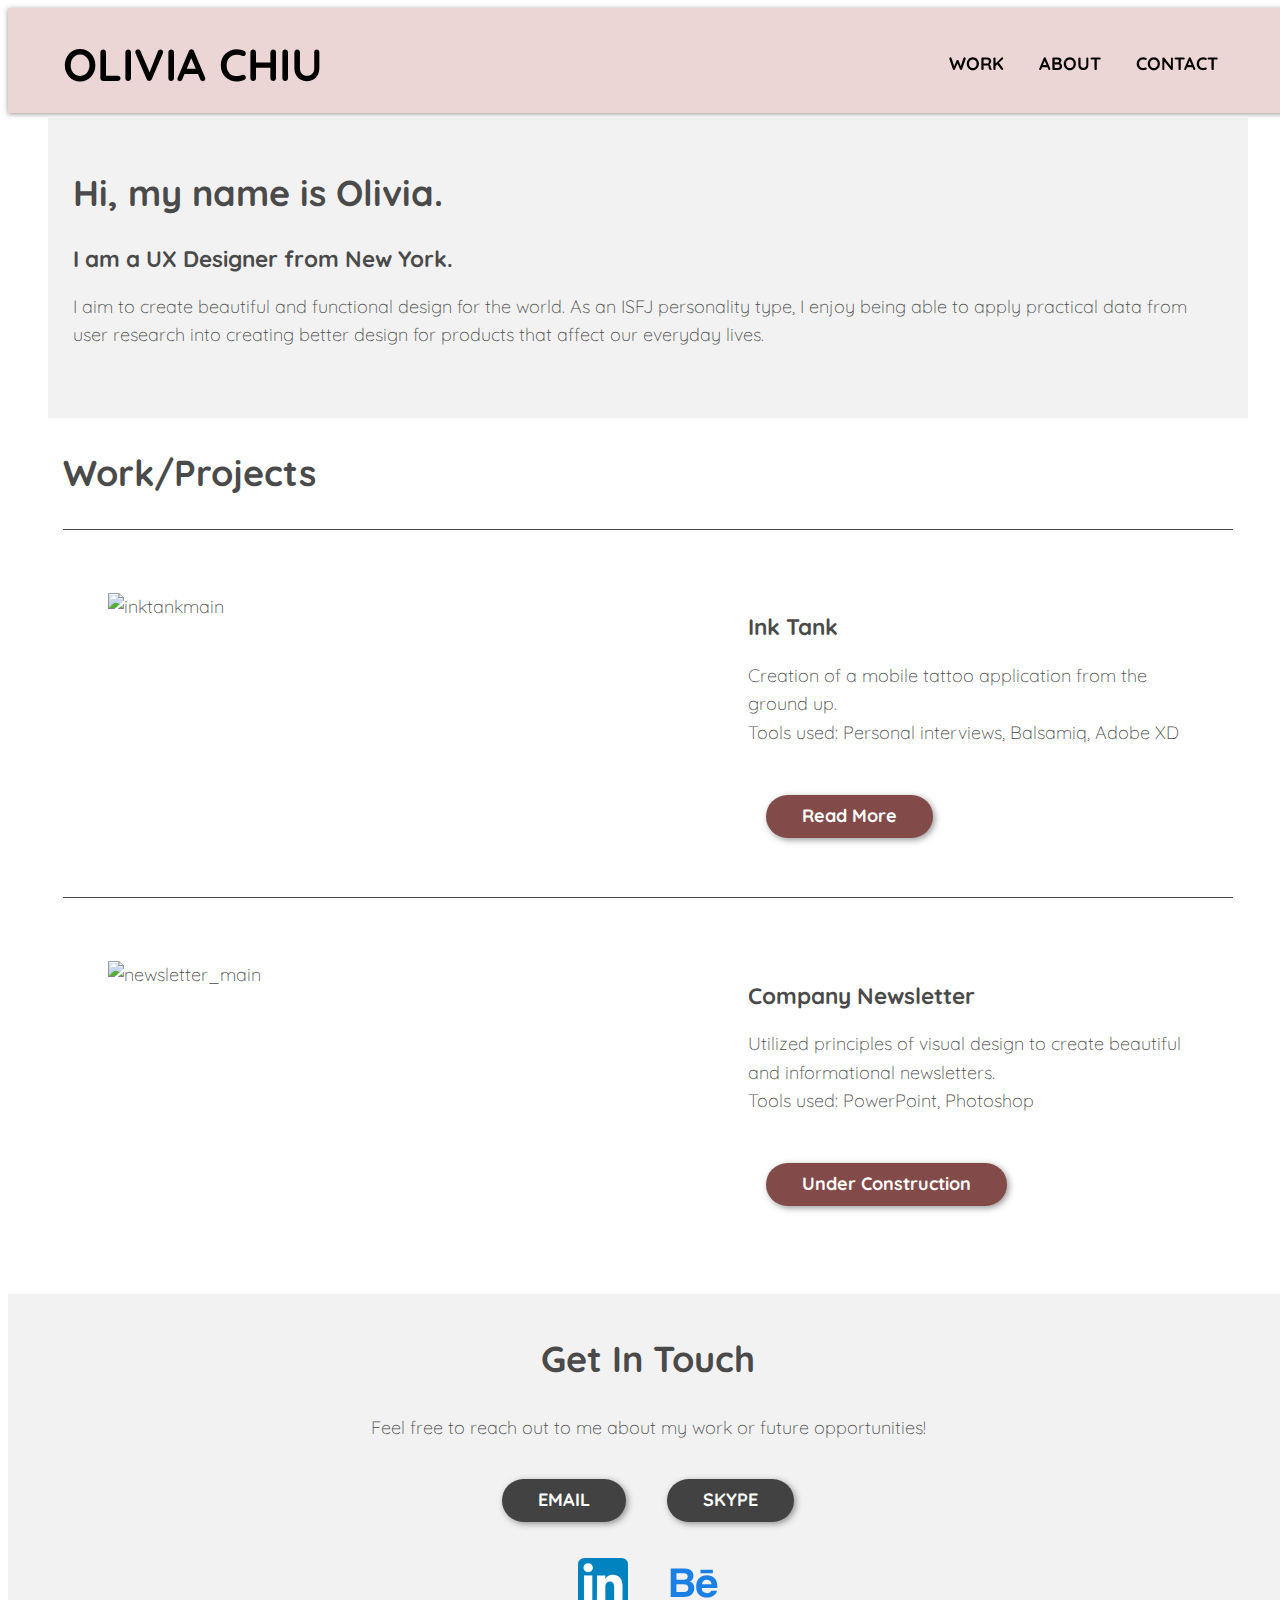
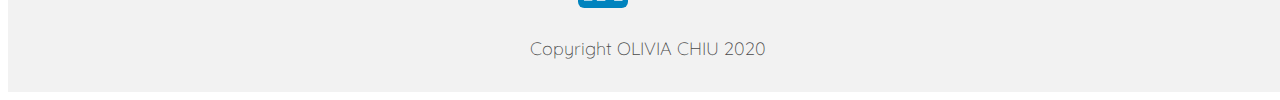
==== commit d6f6b1cf: "replaced with hi res images" ====
--- a/index.html
+++ b/index.html
@@ -6,6 +6,7 @@
     <title> Olivia Chiu - UX Designer Portfolio </title>
     <link rel="stylesheet" type="text/css" href="css/normalize.css">
     <link rel="stylesheet" type="text/css" href="css/style.css">
+    <script src="https://kit.fontawesome.com/6c11ccdbae.js" crossorigin="anonymous"></script>
     <link href="https://fonts.googleapis.com/css2?family=Quicksand:wght@300;400;700&display=swap" rel="stylesheet">
     <meta name="viewport" content="width=device-width, initial-scale=1">
   </head>
@@ -14,14 +15,17 @@
 
     <header>
       <div id="header" class="container">
+        <div class="navtoggle" id="myNavtoggle">
           <a href="index.html" class="logo">Olivia Chiu</a>
         <nav>
           <ul>
             <li><a href="index.html">Work</a></li>
             <li><a href="about.html">About</a></li>
-            <li><a href="#contact">Contact</a></li>
+            <li><a href="#contact" onclick="menuToggle()">Contact</a></li>
+            <li><a href="javascript:void(0);" class="icon" onclick="menuToggle()"><i class="fas fa-bars"></i></a></li>
           </ul>
         </nav>
+      </div>
       </div>
     </header>
 
@@ -43,13 +47,13 @@
         <div class="row">
           <div class="col-md-6 col-lg-7">
             <picture>
-              <source srcset="https://images2.imgbox.com/cc/56/yEm05zQN_o.png" media="(max-width:767px)">
-              <img src="https://images2.imgbox.com/cc/56/yEm05zQN_o.png" alt="image host" />
+              <source srcset="img/ink_tank/ink_tank_main.png" media="(max-width:767px)">
+              <img src="img/ink_tank/ink_tank_main.png" alt="inktankmain" />
             </picture>
           </div>
           <div class="col-md-6 col-lg-5">
           <h2><b> Ink Tank </b></h2>
-          <p style="text-align: left">
+          <p style="text-align: left;">
             Creation of a mobile tattoo application from the ground up.
             <br>
             Tools used: Personal interviews, Balsamiq, Adobe XD
@@ -58,976 +62,25 @@
           <a href="ink_tank.html" class="button">Read More</a>
           </div>
         </div>
-
-<!--CSS Animation Code Start-->
         <div class="row">
           <div class="col-md-6 col-lg-7">
             <picture>
               <source srcset="https://images2.imgbox.com/00/40/JnpKkMSQ_o.png" media="(max-width:603px)">
-              <img src="https://images2.imgbox.com/00/40/JnpKkMSQ_o.png" alt="newsletter_main"> 
+              <img src="https://images2.imgbox.com/00/40/JnpKkMSQ_o.png" alt="newsletter_main">
             </picture>
           </div>
           <div class="col-md-6 col-lg-5">
           <h2><b> Company Newsletter </b></h2>
-          <p style="text-align: left">
+          <p style="text-align: left;">
             Utilized principles of visual design to create beautiful and informational newsletters.
             <br>
             Tools used: PowerPoint, Photoshop
           </p>
           <br>
-          <a href="#" class="button">Read More</a>
+          <a href="#" class="button" id="construction" style="pointer-events: none;">Under Construction</a>
           </div>
           </div>
           <br>
-          <div class="row">
-            <div class="col-md-6 col-lg-7">
-              <svg xmlns="http://www.w3.org/2000/svg" class="berlin-illustration" height="505" viewBox="0 0 700 505" xmlns:xlink="http://www.w3.org/1999/xlink">
-                <defs>
-                    <polygon id="a" points=".06 231.917 .06 .929 688.717 .929 688.717 231.917" />
-                </defs>
-                <g fill="none" fill-rule="evenodd">
-                  <g transform="translate(0 241)" class="cloud-front">
-                  <path fill="#1A232C" d="M87.602,29 L87.602,28 C87.326,28.001 87.103,28.024 86.927,28.033 L86.979,29.031 L87.947,28.78 C85.741,20.282 78.041,14.002 68.852,14 C67.858,14 66.904,14.096 65.98,14.231 L66.125,15.22 L67.019,14.772 C62.626,6.015 53.567,0.001 43.102,0 C29.041,0.002 17.524,10.848 16.443,24.632 L17.44,24.71 L17.606,23.724 C16.803,23.589 15.969,23.5 15.102,23.5 C6.817,23.501 0.102,30.215 0.102,38.5 C0.102,46.785 6.817,53.499 15.102,53.5 L87.602,53.5 C94.644,53.499 100.351,47.792 100.352,40.75 C100.351,33.708 94.644,28.001 87.602,28 L87.602,30 C90.573,30 93.254,31.202 95.203,33.149 C97.15,35.097 98.351,37.778 98.352,40.75 C98.351,43.722 97.15,46.403 95.203,48.351 C93.254,50.298 90.573,51.5 87.602,51.5 L15.102,51.5 C11.509,51.5 8.265,50.046 5.909,47.692 C3.555,45.337 2.102,42.093 2.102,38.5 C2.102,34.907 3.555,31.663 5.909,29.308 C8.265,26.954 11.509,25.5 15.102,25.5 C15.831,25.5 16.553,25.575 17.273,25.697 C17.551,25.743 17.832,25.672 18.055,25.499 C18.277,25.325 18.414,25.07 18.436,24.789 C19.436,12.04 30.094,1.998 43.102,2 C52.786,1.999 61.163,7.564 65.231,15.669 C65.425,16.055 65.842,16.272 66.27,16.21 C67.132,16.084 67.988,16 68.852,16 C77.108,15.998 84.027,21.647 86.011,29.283 C86.13,29.741 86.557,30.054 87.031,30.03 C87.27,30.017 87.457,29.999 87.602,30 L87.602,29"
-                      transform="translate(38 36)" />
-                    </g>
-                    <path fill="#B5CE6F" d="M646.484,484.382 C646.484,489.501 644.531,494.62 640.627,498.525 C636.722,502.43 631.603,504.382 626.484,504.382 L60.873,504.382 C55.754,504.382 50.636,502.43 46.731,498.525 C42.826,494.62 40.873,489.501 40.873,484.382 L40.873,471.917 L646.484,471.917 L646.484,484.382"
-                    />
-                    <polyline fill="#67C2E2" points="334.824 185.029 101.449 185.029 106.209 195.08 563.438 195.08 568.2 185.029 334.824 185.029" />
-                    <path fill="#1A232C" d="M334.824,185.029 L334.824,184.029 L101.449,184.029 C101.104,184.029 100.788,184.203 100.604,184.494 C100.42,184.785 100.398,185.146 100.545,185.457 L105.306,195.508 C105.471,195.856 105.824,196.079 106.209,196.079 L563.438,196.079 C563.824,196.079 564.177,195.856 564.342,195.508 L569.104,185.457 C569.251,185.146 569.229,184.785 569.045,184.494 C568.861,184.203 568.544,184.029 568.2,184.029 L334.824,184.029 L334.824,186.029 L566.62,186.029 L562.806,194.08 L106.842,194.08 L103.029,186.029 L334.824,186.029 L334.824,185.029"
-                    />
-                    <polygon fill="#296997" points="114.416 218.974 560.222 218.974 560.222 195.08 114.416 195.08" />
-                    <path fill="#1A232C" d="M560.222,218.974 L560.222,217.974 L115.416,217.974 L115.416,196.079 L559.222,196.079 L559.222,218.974 L560.222,218.974 L560.222,217.974 L560.222,218.974 L561.222,218.974 L561.222,195.08 C561.222,194.816 561.115,194.559 560.929,194.372 C560.742,194.186 560.485,194.08 560.222,194.08 L114.416,194.08 C114.152,194.08 113.895,194.186 113.708,194.372 C113.522,194.559 113.416,194.816 113.416,195.08 L113.416,218.974 C113.416,219.237 113.522,219.495 113.708,219.681 C113.895,219.867 114.152,219.974 114.416,219.974 L560.222,219.974 C560.485,219.974 560.742,219.867 560.929,219.681 C561.115,219.495 561.222,219.237 561.222,218.974 L560.222,218.974"
-                    />
-                    <polygon fill="#67C2E2" points="105.85 269.08 573.225 269.08 573.225 233.398 105.85 233.398" />
-                    <path fill="#1A232C" d="M573.225,233.398 L573.225,232.398 L105.85,232.398 C105.587,232.398 105.329,232.505 105.143,232.691 C104.957,232.877 104.85,233.134 104.85,233.398 L104.85,269.08 C104.85,269.344 104.957,269.601 105.143,269.788 C105.329,269.974 105.587,270.08 105.85,270.08 L573.225,270.08 C573.488,270.08 573.745,269.974 573.932,269.788 C574.118,269.601 574.225,269.344 574.225,269.08 L574.225,233.398 C574.225,233.134 574.118,232.877 573.932,232.691 C573.745,232.505 573.488,232.398 573.225,232.398 L573.225,233.398 L572.225,233.398 L572.225,268.08 L106.85,268.08 L106.85,234.398 L573.225,234.398 L573.225,233.398 L572.225,233.398 L573.225,233.398"
-                    />
-                    <polygon fill="#296997" points="116.751 256.508 562.557 256.508 562.557 241.243 116.751 241.243" />
-                    <path fill="#1A232C" d="M562.557,256.508 L562.557,255.508 L117.75,255.508 L117.75,242.243 L561.557,242.243 L561.557,256.508 L562.557,256.508 L562.557,255.508 L562.557,256.508 L563.557,256.508 L563.557,241.243 C563.557,240.979 563.45,240.722 563.264,240.535 C563.078,240.349 562.82,240.243 562.557,240.243 L116.75,240.243 C116.487,240.243 116.23,240.349 116.043,240.535 C115.857,240.722 115.751,240.979 115.751,241.243 L115.751,256.508 C115.751,256.771 115.857,257.029 116.043,257.215 C116.23,257.401 116.487,257.508 116.751,257.508 L562.557,257.508 C562.82,257.508 563.077,257.401 563.264,257.215 C563.45,257.029 563.557,256.771 563.557,256.508 L562.557,256.508"
-                    />
-                    <polygon fill="#67C2E2" points="158.07 218.974 518.563 218.974 518.563 211.858 158.07 211.858" />
-                    <path fill="#1A232C" d="M518.563,211.858 L518.563,210.858 L158.07,210.858 C157.807,210.858 157.549,210.964 157.363,211.151 C157.177,211.337 157.07,211.594 157.07,211.858 L157.07,218.974 C157.07,219.237 157.177,219.495 157.363,219.681 C157.549,219.867 157.807,219.974 158.07,219.974 L518.563,219.974 C518.826,219.974 519.083,219.867 519.27,219.681 C519.456,219.495 519.562,219.237 519.562,218.974 L519.562,211.858 C519.562,211.594 519.456,211.337 519.27,211.151 C519.083,210.964 518.826,210.858 518.563,210.858 L518.563,211.858 L517.563,211.858 L517.563,217.974 L159.07,217.974 L159.07,212.858 L518.563,212.858 L518.563,211.858 L517.563,211.858 L518.563,211.858"
-                    />
-                    <polygon fill="#FBFDFC" points="186.438 211.858 490.194 211.858 490.194 204.741 186.438 204.741" />
-                    <path fill="#1A232C" d="M490.194,204.741 L490.194,203.741 L186.438,203.741 C186.175,203.741 185.917,203.848 185.731,204.034 C185.545,204.221 185.438,204.478 185.438,204.741 L185.438,211.858 C185.438,212.121 185.545,212.379 185.731,212.565 C185.917,212.751 186.175,212.858 186.438,212.858 L490.194,212.858 C490.458,212.858 490.715,212.751 490.902,212.565 C491.088,212.379 491.194,212.121 491.194,211.858 L491.194,204.741 C491.194,204.478 491.088,204.221 490.902,204.034 C490.715,203.848 490.458,203.741 490.194,203.741 L490.194,204.741 L489.194,204.741 L489.194,210.858 L187.438,210.858 L187.438,205.741 L490.194,205.741 L490.194,204.741 L489.194,204.741 L490.194,204.741"
-                    />
-                    <polygon fill="#67C2E2" points="206.805 204.741 469.828 204.741 469.828 197.624 206.805 197.624" />
-                    <path fill="#1A232C" d="M469.828,197.624 L469.828,196.624 L206.805,196.624 C206.541,196.624 206.284,196.731 206.098,196.917 C205.911,197.103 205.805,197.361 205.805,197.624 L205.805,204.741 C205.805,205.005 205.911,205.262 206.098,205.449 C206.284,205.635 206.541,205.741 206.805,205.741 L469.828,205.741 C470.091,205.741 470.349,205.635 470.535,205.449 C470.722,205.262 470.828,205.005 470.828,204.741 L470.828,197.624 C470.828,197.361 470.722,197.103 470.535,196.917 C470.349,196.731 470.091,196.624 469.828,196.624 L469.828,197.624 L468.828,197.624 L468.828,203.741 L207.805,203.741 L207.805,198.624 L469.828,198.624 L469.828,197.624 L468.828,197.624 L469.828,197.624"
-                    />
-                    <polygon fill="#FBFDFC" points="229.521 197.624 447.111 197.624 447.111 190.509 229.521 190.509" />
-                    <path fill="#1A232C" d="M447.111,190.509 L447.111,189.509 L229.521,189.509 C229.258,189.509 229,189.616 228.814,189.802 C228.628,189.988 228.521,190.246 228.521,190.509 L228.521,197.624 C228.521,197.888 228.628,198.145 228.814,198.332 C229,198.518 229.258,198.624 229.521,198.624 L447.111,198.624 C447.375,198.624 447.632,198.518 447.818,198.332 C448.005,198.145 448.111,197.888 448.111,197.624 L448.111,190.509 C448.111,190.246 448.005,189.988 447.818,189.802 C447.632,189.616 447.375,189.509 447.111,189.509 L447.111,190.509 L446.111,190.509 L446.111,196.624 L230.521,196.624 L230.521,191.509 L447.111,191.509 L447.111,190.509 L446.111,190.509 L447.111,190.509"
-                    />
-                    <path fill="#67C2E2" d="M135.607,355.447 C135.163,337.766 134.264,313.326 133.648,297.387 C133.274,287.721 133.004,281.18 133.004,281.18 L108.722,281.18 C108.722,281.18 108.452,287.721 108.079,297.387 C107.462,313.326 106.563,337.766 106.119,355.447 C105.953,362.059 105.85,367.732 105.85,371.653 L105.85,371.654 C105.85,386.117 107.243,424.332 108.089,446.189 C108.457,455.706 108.722,462.126 108.722,462.126 L133.004,462.126 C133.004,462.126 133.269,455.706 133.637,446.189 C134.482,424.332 135.876,386.117 135.876,371.654 L135.876,371.653 C135.876,367.732 135.773,362.059 135.607,355.447"
-                    />
-                    <path fill="#428DAE" d="M133.648 297.387L108.079 297.387C108.452 287.721 108.722 281.18 108.722 281.18L133.004 281.18C133.004 281.18 133.274 287.721 133.648 297.387M135.876 371.654L105.85 371.654 105.85 371.653C105.85 367.732 105.953 362.059 106.119 355.447L135.607 355.447C135.773 362.059 135.876 367.732 135.876 371.653L135.876 371.654M133.004 462.126L108.722 462.126C108.722 462.126 108.457 455.706 108.089 446.189L133.637 446.189C133.269 455.706 133.004 462.126 133.004 462.126"
-                    />
-                    <path fill="#1A232C" d="M109.612,461.199 L132.114,461.199 C132.447,453.007 134.949,390.886 134.949,371.653 C134.949,352.42 132.447,290.299 132.114,282.108 L109.612,282.108 C109.279,290.299 106.778,352.42 106.778,371.653 C106.778,390.886 109.279,453.007 109.612,461.199 Z M133.895,463.054 L107.832,463.054 L107.794,462.164 C107.766,461.466 104.922,392.193 104.922,371.653 C104.922,351.114 107.766,281.839 107.794,281.142 L107.832,280.252 L133.895,280.252 L133.931,281.142 C133.96,281.839 136.804,351.114 136.804,371.653 C136.804,392.193 133.96,461.466 133.931,462.164 L133.895,463.054 L133.895,463.054 Z"
-                    />
-                    <path fill="#1A232C" d="M111.638 281.18L111.638 462.126C111.638 462.679 112.086 463.126 112.638 463.126 113.19 463.126 113.638 462.679 113.638 462.126L113.638 281.18C113.638 280.628 113.19 280.18 112.638 280.18 112.086 280.18 111.638 280.628 111.638 281.18M119.863 281.18L119.863 462.126C119.863 462.679 120.311 463.126 120.863 463.126 121.416 463.126 121.863 462.679 121.863 462.126L121.863 281.18C121.863 280.628 121.416 280.18 120.863 280.18 120.311 280.18 119.863 280.628 119.863 281.18M128.088 281.18L128.088 462.126C128.088 462.679 128.536 463.126 129.088 463.126 129.64 463.126 130.088 462.679 130.088 462.126L130.088 281.18C130.088 280.628 129.64 280.18 129.088 280.18 128.536 280.18 128.088 280.628 128.088 281.18"
-                    />
-                    <path fill="#296997" d="M136.79,277.265 C136.79,279.418 134.675,281.18 132.09,281.18 L109.636,281.18 C107.051,281.18 104.936,279.418 104.936,277.265 C104.936,275.111 107.051,273.349 109.636,273.349 L132.09,273.349 C134.675,273.349 136.79,275.111 136.79,277.265"
-                    />
-                    <path fill="#1A232C" d="M136.79,277.265 L135.79,277.265 C135.789,278.005 135.433,278.704 134.769,279.262 C134.109,279.814 133.155,280.181 132.09,280.18 L109.636,280.18 C108.571,280.181 107.617,279.814 106.956,279.262 C106.293,278.704 105.936,278.005 105.936,277.265 C105.936,276.524 106.293,275.825 106.957,275.267 C107.617,274.715 108.571,274.348 109.636,274.349 L132.09,274.349 C133.155,274.348 134.109,274.716 134.769,275.267 C135.433,275.825 135.789,276.524 135.79,277.265 L137.79,277.265 C137.791,275.851 137.09,274.593 136.049,273.731 C135.006,272.863 133.61,272.35 132.09,272.349 L109.636,272.349 C108.116,272.35 106.72,272.863 105.676,273.731 C104.636,274.593 103.935,275.851 103.936,277.265 C103.935,278.678 104.636,279.937 105.677,280.798 C106.72,281.666 108.116,282.179 109.636,282.18 L132.09,282.18 C133.61,282.179 135.006,281.666 136.049,280.798 C137.09,279.937 137.791,278.678 137.79,277.265 L136.79,277.265"
-                    />
-                    <path fill="#296997" d="M140.775,467.217 C140.775,469.803 138.661,471.917 136.076,471.917 L105.65,471.917 C103.065,471.917 100.951,469.803 100.951,467.217 L100.951,466.825 C100.951,464.241 103.065,462.126 105.65,462.126 L136.076,462.126 C138.661,462.126 140.775,464.241 140.775,466.825 L140.775,467.217"
-                    />
-                    <path fill="#1A232C" d="M140.775,467.217 L139.775,467.217 C139.775,468.235 139.361,469.155 138.688,469.83 C138.013,470.503 137.093,470.917 136.076,470.917 L105.65,470.917 C104.633,470.917 103.713,470.504 103.038,469.83 C102.365,469.155 101.951,468.235 101.951,467.217 L101.951,466.825 C101.951,465.808 102.365,464.889 103.038,464.214 C103.713,463.54 104.633,463.127 105.65,463.126 L136.076,463.126 C137.093,463.127 138.013,463.54 138.688,464.214 C139.362,464.889 139.775,465.808 139.775,466.825 L139.775,467.217 L141.775,467.217 L141.775,466.825 C141.772,463.684 139.217,461.13 136.076,461.126 L105.65,461.126 C102.509,461.13 99.955,463.684 99.951,466.825 L99.951,467.217 C99.954,470.36 102.509,472.914 105.65,472.917 L136.076,472.917 C139.217,472.914 141.772,470.36 141.775,467.217 L140.775,467.217"
-                    />
-                    <path fill="#296997" d="M136.79,458.208 C136.79,460.363 134.675,462.126 132.09,462.126 L109.636,462.126 C107.051,462.126 104.936,460.363 104.936,458.208 C104.936,456.057 107.051,454.292 109.636,454.292 L132.09,454.292 C134.675,454.292 136.79,456.057 136.79,458.208"
-                    />
-                    <path fill="#1A232C" d="M136.79,458.208 L135.79,458.208 C135.789,458.949 135.432,459.649 134.769,460.207 C134.108,460.76 133.154,461.128 132.09,461.126 L109.636,461.126 C108.572,461.128 107.617,460.76 106.957,460.207 C106.293,459.649 105.936,458.949 105.936,458.208 C105.936,457.47 106.293,456.77 106.957,456.212 C107.617,455.659 108.572,455.291 109.636,455.292 L132.09,455.292 C133.154,455.291 134.108,455.659 134.769,456.212 C135.433,456.77 135.789,457.47 135.79,458.208 L137.79,458.208 C137.791,456.796 137.09,455.538 136.05,454.675 C135.006,453.808 133.61,453.294 132.09,453.292 L109.636,453.292 C108.115,453.294 106.719,453.808 105.676,454.675 C104.636,455.538 103.935,456.796 103.936,458.208 C103.935,459.622 104.636,460.881 105.676,461.743 C106.72,462.611 108.116,463.125 109.636,463.126 L132.09,463.126 C133.61,463.125 135.006,462.611 136.05,461.743 C137.09,460.881 137.791,459.622 137.79,458.208 L136.79,458.208"
-                    />
-                    <path fill="#67C2E2" d="M572.471,355.447 C572.025,337.766 571.126,313.326 570.51,297.387 C570.137,287.721 569.867,281.18 569.867,281.18 L545.585,281.18 C545.585,281.18 545.315,287.721 544.942,297.387 C544.326,313.326 543.427,337.766 542.981,355.447 C542.815,362.059 542.713,367.732 542.713,371.653 L542.713,371.654 C542.713,386.117 544.107,424.332 544.952,446.189 C545.32,455.706 545.585,462.126 545.585,462.126 L569.867,462.126 C569.867,462.126 570.132,455.706 570.499,446.189 C571.346,424.332 572.739,386.117 572.739,371.654 L572.739,371.653 C572.739,367.732 572.637,362.059 572.471,355.447"
-                    />
-                    <path fill="#428DAE" d="M569.582 297.387L566.951 297.387 566.951 282.108 568.977 282.108C569.063 284.206 569.29 289.841 569.582 297.387M564.951 297.387L545.871 297.387C546.162 289.841 546.39 284.206 546.476 282.108L564.951 282.108 564.951 297.387M571.8 369.187L566.951 369.187 566.951 356.265 571.562 356.265C571.685 361.272 571.771 365.701 571.8 369.187M564.951 369.187L543.653 369.187C543.684 365.512 543.777 360.79 543.912 355.447L553.551 355.447 553.551 356.265 564.951 356.265 564.951 369.187"
-                    />
-                    <path fill="#1A232C" d="M546.476,461.199 L568.977,461.199 C569.31,453.007 571.812,390.886 571.812,371.653 C571.812,352.42 569.31,290.299 568.977,282.108 L546.476,282.108 C546.142,290.299 543.642,352.42 543.642,371.653 C543.642,390.886 546.142,453.007 546.476,461.199 M570.758,463.054 L544.694,463.054 L544.658,462.164 C544.629,461.466 541.785,392.193 541.785,371.653 C541.785,351.114 544.629,281.839 544.658,281.142 L544.694,280.252 L570.758,280.252 L570.795,281.142 C570.823,281.839 573.667,351.114 573.667,371.653 C573.667,392.193 570.823,461.466 570.795,462.164 L570.758,463.054"
-                    />
-                    <path fill="#1A232C" d="M548.501 281.18L548.501 462.126C548.501 462.679 548.949 463.126 549.501 463.126 550.053 463.126 550.501 462.679 550.501 462.126L550.501 281.18C550.501 280.628 550.053 280.18 549.501 280.18 548.949 280.18 548.501 280.628 548.501 281.18M556.727 281.18L556.727 462.126C556.727 462.679 557.174 463.126 557.727 463.126 558.279 463.126 558.727 462.679 558.727 462.126L558.727 281.18C558.727 280.628 558.279 280.18 557.727 280.18 557.174 280.18 556.727 280.628 556.727 281.18M564.951 281.18L564.951 462.126C564.951 462.679 565.399 463.126 565.951 463.126 566.503 463.126 566.951 462.679 566.951 462.126L566.951 281.18C566.951 280.628 566.503 280.18 565.951 280.18 565.399 280.18 564.951 280.628 564.951 281.18"
-                    />
-                    <path fill="#296997" d="M573.653,277.265 C573.653,279.418 571.537,281.18 568.953,281.18 L546.499,281.18 C543.915,281.18 541.799,279.418 541.799,277.265 C541.799,275.111 543.915,273.349 546.499,273.349 L568.953,273.349 C571.537,273.349 573.653,275.111 573.653,277.265"
-                    />
-                    <path fill="#1A232C" d="M573.653,277.265 L572.653,277.265 C572.653,278.005 572.296,278.704 571.632,279.262 C570.972,279.814 570.017,280.181 568.953,280.18 L546.499,280.18 C545.435,280.181 544.48,279.814 543.82,279.262 C543.156,278.704 542.8,278.005 542.799,277.265 C542.8,276.525 543.156,275.825 543.82,275.267 C544.481,274.715 545.435,274.348 546.499,274.349 L568.953,274.349 C570.017,274.348 570.972,274.715 571.632,275.267 C572.296,275.825 572.653,276.525 572.653,277.265 L574.653,277.265 C574.654,275.851 573.953,274.593 572.912,273.731 C571.869,272.863 570.473,272.35 568.953,272.349 L546.499,272.349 C544.979,272.35 543.583,272.863 542.54,273.731 C541.499,274.593 540.798,275.851 540.799,277.265 C540.798,278.679 541.499,279.937 542.54,280.798 C543.583,281.666 544.979,282.179 546.499,282.18 L568.953,282.18 C570.473,282.179 571.869,281.666 572.912,280.798 C573.953,279.937 574.654,278.679 574.653,277.265 L573.653,277.265"
-                    />
-                    <path fill="#296997" d="M577.639,467.217 C577.639,469.803 575.524,471.917 572.938,471.917 L542.514,471.917 C539.929,471.917 537.813,469.803 537.813,467.217 L537.813,466.825 C537.813,464.241 539.929,462.126 542.514,462.126 L572.938,462.126 C575.524,462.126 577.639,464.241 577.639,466.825 L577.639,467.217"
-                    />
-                    <path fill="#1A232C" d="M577.639,467.217 L576.639,467.217 C576.638,468.235 576.225,469.155 575.551,469.83 C574.876,470.503 573.956,470.917 572.938,470.917 L542.514,470.917 C541.497,470.917 540.576,470.503 539.901,469.83 C539.227,469.155 538.814,468.234 538.813,467.217 L538.813,466.825 C538.814,465.808 539.227,464.889 539.901,464.214 C540.576,463.54 541.497,463.127 542.514,463.126 L572.938,463.126 C573.956,463.127 574.876,463.54 575.551,464.214 C576.225,464.888 576.638,465.808 576.639,466.825 L576.639,467.217 L578.639,467.217 L578.639,466.825 C578.635,463.684 576.081,461.13 572.938,461.126 L542.514,461.126 C539.372,461.13 536.817,463.684 536.813,466.825 L536.813,467.217 C536.817,470.36 539.372,472.914 542.514,472.917 L572.938,472.917 C576.081,472.914 578.635,470.359 578.639,467.217 L577.639,467.217"
-                    />
-                    <path fill="#296997" d="M573.653,458.208 C573.653,460.363 571.537,462.126 568.953,462.126 L546.499,462.126 C543.915,462.126 541.799,460.363 541.799,458.208 C541.799,456.057 543.915,454.292 546.499,454.292 L568.953,454.292 C571.537,454.292 573.653,456.057 573.653,458.208"
-                    />
-                    <path fill="#1A232C" d="M573.653,458.208 L572.653,458.208 C572.653,458.949 572.296,459.649 571.632,460.207 C570.971,460.76 570.017,461.128 568.953,461.126 L546.499,461.126 C545.435,461.128 544.481,460.76 543.82,460.207 C543.157,459.649 542.799,458.949 542.799,458.208 C542.799,457.47 543.156,456.77 543.82,456.212 C544.481,455.659 545.435,455.291 546.499,455.292 L568.953,455.292 C570.017,455.291 570.971,455.659 571.632,456.212 C572.296,456.77 572.653,457.47 572.653,458.208 L574.653,458.208 C574.654,456.796 573.953,455.538 572.912,454.675 C571.869,453.808 570.473,453.294 568.953,453.292 L546.499,453.292 C544.979,453.294 543.583,453.808 542.54,454.675 C541.499,455.538 540.798,456.796 540.799,458.208 C540.798,459.622 541.499,460.881 542.54,461.743 C543.583,462.611 544.979,463.125 546.499,463.126 L568.953,463.126 C570.473,463.125 571.869,462.611 572.912,461.743 C573.953,460.881 574.654,459.622 574.653,458.208 L573.653,458.208"
-                    />
-                    <path fill="#67C2E2" d="M485.098,355.447 C484.654,337.766 483.753,313.326 483.137,297.387 C482.764,287.721 482.494,281.18 482.494,281.18 L458.213,281.18 C458.213,281.18 457.942,287.721 457.569,297.387 C456.953,313.326 456.055,337.766 455.608,355.447 C455.443,362.059 455.34,367.732 455.34,371.653 L455.34,371.654 C455.34,386.117 456.733,424.332 457.58,446.189 C457.948,455.706 458.213,462.126 458.213,462.126 L482.494,462.126 C482.494,462.126 482.759,455.706 483.126,446.189 C483.973,424.332 485.366,386.117 485.366,371.654 L485.366,371.653 C485.366,367.732 485.265,362.059 485.098,355.447"
-                    />
-                    <path fill="#428DAE" d="M483.137 297.387L457.569 297.387C457.942 287.721 458.213 281.18 458.213 281.18L482.494 281.18C482.494 281.18 482.764 287.721 483.137 297.387M485.355 369.187L455.351 369.187C455.382 365.502 455.475 360.78 455.608 355.447L485.098 355.447C485.232 360.78 485.325 365.502 485.355 369.187"
-                    />
-                    <path fill="#1A232C" d="M459.103,461.199 L481.605,461.199 C481.938,453.007 484.439,390.886 484.439,371.653 C484.439,352.42 481.938,290.299 481.605,282.108 L459.103,282.108 C458.769,290.299 456.268,352.42 456.268,371.653 C456.268,390.886 458.769,453.007 459.103,461.199 Z M483.386,463.054 L457.321,463.054 L457.285,462.164 C457.256,461.466 454.412,392.193 454.412,371.653 C454.412,351.114 457.256,281.839 457.285,281.142 L457.321,280.252 L483.386,280.252 L483.422,281.142 C483.45,281.839 486.294,351.114 486.294,371.653 C486.294,392.193 483.45,461.466 483.422,462.164 L483.386,463.054 L483.386,463.054 Z"
-                    />
-                    <path fill="#1A232C" d="M461.128 281.18L461.128 462.126C461.128 462.679 461.576 463.126 462.128 463.126 462.68 463.126 463.128 462.679 463.128 462.126L463.128 281.18C463.128 280.628 462.68 280.18 462.128 280.18 461.576 280.18 461.128 280.628 461.128 281.18M469.354 281.18L469.354 462.126C469.354 462.679 469.801 463.126 470.354 463.126 470.906 463.126 471.354 462.679 471.354 462.126L471.354 281.18C471.354 280.628 470.906 280.18 470.354 280.18 469.801 280.18 469.354 280.628 469.354 281.18M477.578 281.18L477.578 462.126C477.578 462.679 478.026 463.126 478.578 463.126 479.13 463.126 479.578 462.679 479.578 462.126L479.578 281.18C479.578 280.628 479.13 280.18 478.578 280.18 478.026 280.18 477.578 280.628 477.578 281.18"
-                    />
-                    <path fill="#296997" d="M486.281,277.265 C486.281,279.418 484.164,281.18 481.58,281.18 L459.126,281.18 C456.542,281.18 454.426,279.418 454.426,277.265 C454.426,275.111 456.542,273.349 459.126,273.349 L481.58,273.349 C484.164,273.349 486.281,275.111 486.281,277.265"
-                    />
-                    <path fill="#1A232C" d="M486.281,277.265 L485.281,277.265 C485.281,278.005 484.924,278.704 484.26,279.262 C483.599,279.814 482.644,280.181 481.58,280.18 L459.126,280.18 C458.062,280.181 457.107,279.814 456.447,279.262 C455.783,278.704 455.427,278.005 455.426,277.265 C455.427,276.525 455.783,275.825 456.447,275.267 C457.108,274.715 458.062,274.348 459.126,274.349 L481.58,274.349 C482.644,274.348 483.599,274.716 484.26,275.268 C484.924,275.825 485.281,276.525 485.281,277.265 L487.281,277.265 C487.282,275.851 486.58,274.593 485.54,273.731 C484.496,272.863 483.1,272.35 481.58,272.349 L459.126,272.349 C457.606,272.35 456.21,272.863 455.167,273.731 C454.126,274.593 453.425,275.851 453.426,277.265 C453.425,278.679 454.126,279.937 455.167,280.798 C456.21,281.666 457.606,282.179 459.126,282.18 L481.58,282.18 C483.1,282.179 484.496,281.666 485.54,280.799 C486.58,279.937 487.282,278.679 487.281,277.265 L486.281,277.265"
-                    />
-                    <path fill="#296997" d="M490.266,467.217 C490.266,469.803 488.151,471.917 485.565,471.917 L455.141,471.917 C452.556,471.917 450.44,469.803 450.44,467.217 L450.44,466.825 C450.44,464.241 452.556,462.126 455.141,462.126 L485.565,462.126 C488.151,462.126 490.266,464.241 490.266,466.825 L490.266,467.217"
-                    />
-                    <path fill="#1A232C" d="M490.266,467.217 L489.266,467.217 C489.265,468.235 488.852,469.155 488.178,469.83 C487.503,470.503 486.583,470.917 485.565,470.917 L455.141,470.917 C454.124,470.917 453.203,470.503 452.528,469.83 C451.854,469.155 451.441,468.234 451.44,467.217 L451.44,466.825 C451.441,465.808 451.854,464.889 452.528,464.214 C453.203,463.54 454.124,463.127 455.141,463.126 L485.565,463.126 C486.583,463.127 487.503,463.54 488.178,464.214 C488.852,464.888 489.265,465.808 489.266,466.825 L489.266,467.217 L491.266,467.217 L491.266,466.825 C491.262,463.684 488.708,461.13 485.565,461.126 L455.141,461.126 C451.999,461.13 449.444,463.684 449.44,466.825 L449.44,467.217 C449.444,470.36 451.999,472.914 455.141,472.917 L485.565,472.917 C488.708,472.914 491.262,470.359 491.266,467.217 L490.266,467.217"
-                    />
-                    <path fill="#296997" d="M486.281,458.208 C486.281,460.363 484.164,462.126 481.58,462.126 L459.126,462.126 C456.542,462.126 454.426,460.363 454.426,458.208 C454.426,456.057 456.542,454.292 459.126,454.292 L481.58,454.292 C484.164,454.292 486.281,456.057 486.281,458.208"
-                    />
-                    <path fill="#1A232C" d="M486.281,458.208 L485.281,458.208 C485.281,458.949 484.923,459.649 484.26,460.207 C483.599,460.76 482.644,461.128 481.58,461.126 L459.126,461.126 C458.062,461.128 457.108,460.76 456.447,460.207 C455.784,459.649 455.427,458.949 455.426,458.208 C455.426,457.47 455.783,456.77 456.447,456.212 C457.108,455.659 458.062,455.291 459.126,455.292 L481.58,455.292 C482.644,455.291 483.598,455.659 484.26,456.212 C484.924,456.77 485.281,457.47 485.281,458.208 L487.281,458.208 C487.282,456.795 486.58,455.538 485.54,454.675 C484.496,453.808 483.1,453.294 481.58,453.292 L459.126,453.292 C457.606,453.294 456.21,453.808 455.167,454.675 C454.126,455.538 453.425,456.796 453.426,458.208 C453.425,459.622 454.126,460.881 455.167,461.743 C456.21,462.611 457.606,463.125 459.126,463.126 L481.58,463.126 C483.1,463.125 484.496,462.611 485.54,461.743 C486.581,460.881 487.282,459.622 487.281,458.208 L486.281,458.208"
-                    />
-                    <path fill="#67C2E2" d="M397.726,354.466 C397.28,336.787 396.381,312.346 395.765,296.407 C395.392,286.742 395.122,280.2 395.122,280.2 L370.84,280.2 C370.84,280.2 370.57,286.742 370.197,296.407 C369.581,312.346 368.682,336.787 368.236,354.466 C368.07,361.078 367.968,366.751 367.968,370.672 L367.968,370.673 C367.968,385.136 369.361,423.352 370.207,445.208 C370.575,454.726 370.84,461.146 370.84,461.146 L395.122,461.146 C395.122,461.146 395.386,454.726 395.754,445.208 C396.601,423.352 397.994,385.136 397.994,370.673 L397.994,370.672 C397.994,366.751 397.892,361.078 397.726,354.466"
-                    />
-                    <path fill="#428DAE" d="M394.837 296.407L392.206 296.407 392.206 281.127 394.233 281.127C394.318 283.225 394.545 288.861 394.837 296.407L394.837 296.407zM383.981 296.407L390.206 296.407 390.206 281.127 383.981 281.127 383.981 296.407zM375.756 296.407L381.98 296.407 381.98 281.127 375.756 281.127 375.756 296.407zM373.756 296.407L371.126 296.407C371.417 288.861 371.645 283.225 371.73 281.127L373.756 281.127 373.756 296.407 373.756 296.407zM397.062 369.187L392.206 369.187 392.206 354.466 396.796 354.466C396.943 360.298 397.041 365.389 397.062 369.187L397.062 369.187zM383.981 369.187L390.206 369.187 390.206 354.466 383.981 354.466 383.981 369.187zM375.756 369.187L381.98 369.187 381.98 354.466 375.756 354.466 375.756 369.187zM373.756 369.187L368.9 369.187C368.921 365.389 369.019 360.298 369.166 354.466L373.756 354.466 373.756 369.187 373.756 369.187z"
-                    />
-                    <path fill="#1A232C" d="M371.73,460.218 L394.233,460.218 C394.565,452.027 397.066,389.906 397.066,370.672 C397.066,351.44 394.565,289.319 394.233,281.127 L371.73,281.127 C371.397,289.319 368.895,351.44 368.895,370.672 C368.895,389.906 371.397,452.027 371.73,460.218 M396.013,462.074 L369.949,462.074 L369.912,461.184 C369.884,460.486 367.04,391.212 367.04,370.672 C367.04,350.133 369.884,280.859 369.912,280.162 L369.949,279.272 L396.013,279.272 L396.05,280.162 C396.078,280.859 398.922,350.133 398.922,370.672 C398.922,391.212 396.078,460.486 396.05,461.184 L396.013,462.074"
-                    />
-                    <path fill="#1A232C" d="M373.756 280.2L373.756 461.146C373.756 461.698 374.203 462.146 374.756 462.146 375.308 462.146 375.756 461.698 375.756 461.146L375.756 280.2C375.756 279.647 375.308 279.2 374.756 279.2 374.203 279.2 373.756 279.647 373.756 280.2M381.98 280.2L381.98 461.146C381.98 461.698 382.428 462.146 382.98 462.146 383.533 462.146 383.981 461.698 383.981 461.146L383.981 280.2C383.981 279.647 383.533 279.2 382.98 279.2 382.428 279.2 381.98 279.647 381.98 280.2M390.206 280.2L390.206 461.146C390.206 461.698 390.654 462.146 391.206 462.146 391.758 462.146 392.206 461.698 392.206 461.146L392.206 280.2C392.206 279.647 391.758 279.2 391.206 279.2 390.654 279.2 390.206 279.647 390.206 280.2"
-                    />
-                    <path fill="#296997" d="M398.908,276.285 C398.908,278.439 396.792,280.2 394.208,280.2 L371.754,280.2 C369.17,280.2 367.053,278.439 367.053,276.285 C367.053,274.13 369.17,272.369 371.754,272.369 L394.208,272.369 C396.792,272.369 398.908,274.13 398.908,276.285"
-                    />
-                    <path fill="#1A232C" d="M398.908,276.285 L397.908,276.285 C397.907,277.025 397.551,277.724 396.887,278.281 C396.227,278.833 395.272,279.201 394.208,279.2 L371.754,279.2 C370.69,279.201 369.735,278.833 369.074,278.281 C368.41,277.724 368.053,277.025 368.053,276.285 C368.053,275.544 368.41,274.845 369.074,274.287 C369.735,273.735 370.69,273.367 371.754,273.369 L394.208,273.369 C395.272,273.367 396.227,273.735 396.887,274.287 C397.551,274.844 397.907,275.544 397.908,276.285 L399.908,276.285 C399.909,274.871 399.208,273.612 398.167,272.75 C397.124,271.883 395.728,271.37 394.208,271.369 L371.754,271.369 C370.234,271.37 368.838,271.883 367.794,272.75 C366.754,273.612 366.052,274.871 366.053,276.285 C366.052,277.699 366.754,278.957 367.795,279.818 C368.838,280.686 370.234,281.198 371.754,281.2 L394.208,281.2 C395.728,281.198 397.123,280.686 398.167,279.818 C399.208,278.957 399.909,277.698 399.908,276.285 L398.908,276.285"
-                    />
-                    <path fill="#296997" d="M402.894,466.237 C402.894,468.823 400.779,470.937 398.193,470.937 L367.768,470.937 C365.183,470.937 363.068,468.823 363.068,466.237 L363.068,465.844 C363.068,463.26 365.183,461.146 367.768,461.146 L398.193,461.146 C400.779,461.146 402.894,463.26 402.894,465.844 L402.894,466.237"
-                    />
-                    <path fill="#1A232C" d="M402.894,466.237 L401.894,466.237 C401.893,467.254 401.48,468.174 400.806,468.849 C400.131,469.523 399.211,469.937 398.193,469.937 L367.768,469.937 C366.751,469.937 365.831,469.523 365.156,468.849 C364.482,468.174 364.069,467.254 364.068,466.237 L364.068,465.844 C364.069,464.828 364.482,463.908 365.156,463.233 C365.831,462.56 366.751,462.146 367.768,462.146 L398.193,462.146 C399.211,462.146 400.131,462.56 400.806,463.233 C401.48,463.908 401.893,464.828 401.894,465.844 L401.894,466.237 L403.894,466.237 L403.894,465.844 C403.89,462.703 401.336,460.15 398.193,460.146 L367.768,460.146 C364.626,460.15 362.072,462.703 362.068,465.844 L362.068,466.237 C362.072,469.379 364.626,471.933 367.768,471.937 L398.193,471.937 C401.336,471.933 403.89,469.379 403.894,466.237 L402.894,466.237"
-                    />
-                    <path fill="#296997" d="M398.908,457.228 C398.908,459.382 396.792,461.146 394.208,461.146 L371.754,461.146 C369.17,461.146 367.053,459.382 367.053,457.228 C367.053,455.077 369.17,453.312 371.754,453.312 L394.208,453.312 C396.792,453.312 398.908,455.077 398.908,457.228"
-                    />
-                    <path fill="#1A232C" d="M398.908,457.228 L397.908,457.228 C397.908,457.968 397.55,458.669 396.887,459.226 C396.226,459.779 395.272,460.147 394.208,460.146 L371.754,460.146 C370.69,460.147 369.736,459.779 369.074,459.226 C368.411,458.668 368.053,457.968 368.053,457.228 C368.053,456.489 368.41,455.789 369.074,455.231 C369.736,454.679 370.69,454.311 371.754,454.312 L394.208,454.312 C395.272,454.311 396.226,454.679 396.887,455.231 C397.551,455.789 397.908,456.489 397.908,457.228 L399.908,457.228 C399.909,455.815 399.208,454.557 398.167,453.695 C397.124,452.827 395.728,452.313 394.208,452.312 L371.754,452.312 C370.234,452.313 368.838,452.827 367.794,453.695 C366.754,454.557 366.052,455.815 366.053,457.228 C366.052,458.642 366.753,459.901 367.794,460.763 C368.838,461.631 370.234,462.145 371.754,462.146 L394.208,462.146 C395.728,462.145 397.124,461.631 398.167,460.763 C399.208,459.9 399.909,458.642 399.908,457.228 L398.908,457.228"
-                    />
-                    <path fill="#67C2E2" d="M310.353,354.466 C309.908,336.787 309.009,312.346 308.393,296.407 C308.019,286.742 307.75,280.2 307.75,280.2 L283.467,280.2 C283.467,280.2 283.198,286.742 282.824,296.407 C282.208,312.346 281.309,336.787 280.864,354.466 C280.698,361.078 280.596,366.751 280.596,370.672 L280.596,370.673 C280.596,385.136 281.989,423.352 282.834,445.208 C283.202,454.726 283.467,461.146 283.467,461.146 L307.75,461.146 C307.75,461.146 308.014,454.726 308.382,445.208 C309.228,423.352 310.622,385.136 310.622,370.673 L310.622,370.672 C310.622,366.751 310.518,361.078 310.353,354.466"
-                    />
-                    <path fill="#428DAE" d="M308.393 296.407L282.824 296.407C283.198 286.742 283.467 280.2 283.467 280.2L307.75 280.2C307.75 280.2 308.019 286.742 308.393 296.407M310.617 369.187L280.6 369.187C280.621 365.377 280.718 360.285 280.864 354.466L310.353 354.466C310.498 360.285 310.596 365.377 310.617 369.187"
-                    />
-                    <path fill="#1A232C" d="M284.357,460.218 L306.86,460.218 C307.193,452.027 309.694,389.906 309.694,370.672 C309.694,351.44 307.193,289.319 306.86,281.127 L284.357,281.127 C284.024,289.319 281.523,351.44 281.523,370.672 C281.523,389.906 284.024,452.027 284.357,460.218 Z M308.639,462.074 L282.576,462.074 L282.54,461.184 C282.511,460.486 279.668,391.212 279.668,370.672 C279.668,350.133 282.511,280.859 282.54,280.162 L282.576,279.272 L308.639,279.272 L308.677,280.162 C308.706,280.859 311.549,350.133 311.549,370.672 C311.549,391.212 308.706,460.486 308.677,461.184 L308.639,462.074 L308.639,462.074 Z"
-                    />
-                    <path fill="#1A232C" d="M286.383 280.2L286.383 461.146C286.383 461.698 286.831 462.146 287.383 462.146 287.936 462.146 288.383 461.698 288.383 461.146L288.383 280.2C288.383 279.647 287.936 279.2 287.383 279.2 286.831 279.2 286.383 279.647 286.383 280.2M294.608 280.2L294.608 461.146C294.608 461.698 295.056 462.146 295.608 462.146 296.161 462.146 296.608 461.698 296.608 461.146L296.608 280.2C296.608 279.647 296.161 279.2 295.608 279.2 295.056 279.2 294.608 279.647 294.608 280.2M302.834 280.2L302.834 461.146C302.834 461.698 303.281 462.146 303.834 462.146 304.386 462.146 304.834 461.698 304.834 461.146L304.834 280.2C304.834 279.647 304.386 279.2 303.834 279.2 303.281 279.2 302.834 279.647 302.834 280.2"
-                    />
-                    <path fill="#296997" d="M311.535,276.285 C311.535,278.439 309.42,280.2 306.836,280.2 L284.381,280.2 C281.797,280.2 279.681,278.439 279.681,276.285 C279.681,274.13 281.797,272.369 284.381,272.369 L306.836,272.369 C309.42,272.369 311.535,274.13 311.535,276.285"
-                    />
-                    <path fill="#1A232C" d="M311.535,276.285 L310.535,276.285 C310.534,277.025 310.177,277.724 309.514,278.282 C308.854,278.833 307.901,279.201 306.836,279.2 L284.381,279.2 C283.316,279.201 282.362,278.833 281.702,278.281 C281.038,277.724 280.681,277.025 280.681,276.285 C280.681,275.544 281.038,274.844 281.702,274.287 C282.362,273.735 283.317,273.367 284.381,273.369 L306.836,273.369 C307.9,273.367 308.854,273.735 309.514,274.287 C310.177,274.844 310.534,275.544 310.535,276.285 L312.535,276.285 C312.535,274.871 311.835,273.613 310.795,272.75 C309.751,271.883 308.356,271.37 306.836,271.369 L284.381,271.369 C282.861,271.37 281.465,271.883 280.422,272.75 C279.381,273.612 278.68,274.871 278.681,276.285 C278.68,277.698 279.381,278.957 280.422,279.818 C281.465,280.686 282.861,281.198 284.381,281.2 L306.836,281.2 C308.356,281.198 309.751,280.685 310.794,279.818 C311.835,278.956 312.535,277.698 312.535,276.285 L311.535,276.285"
-                    />
-                    <path fill="#296997" d="M315.522,466.237 C315.522,468.823 313.407,470.937 310.821,470.937 L280.396,470.937 C277.811,470.937 275.696,468.823 275.696,466.237 L275.696,465.844 C275.696,463.26 277.811,461.146 280.396,461.146 L310.821,461.146 C313.407,461.146 315.522,463.26 315.522,465.844 L315.522,466.237"
-                    />
-                    <path fill="#1A232C" d="M315.522,466.237 L314.522,466.237 C314.521,467.254 314.108,468.174 313.434,468.849 C312.759,469.523 311.838,469.937 310.821,469.937 L280.396,469.937 C279.379,469.937 278.458,469.523 277.783,468.849 C277.11,468.174 276.696,467.254 276.696,466.237 L276.696,465.844 C276.696,464.828 277.11,463.908 277.783,463.233 C278.458,462.56 279.379,462.146 280.396,462.146 L310.821,462.146 C311.838,462.146 312.759,462.56 313.434,463.233 C314.108,463.908 314.521,464.828 314.522,465.844 L314.522,466.237 L316.521,466.237 L316.521,465.844 C316.518,462.703 313.963,460.15 310.821,460.146 L280.396,460.146 C277.254,460.15 274.7,462.703 274.696,465.844 L274.696,466.237 C274.699,469.379 277.254,471.933 280.396,471.937 L310.821,471.937 C313.963,471.933 316.518,469.379 316.521,466.237 L315.522,466.237"
-                    />
-                    <path fill="#296997" d="M311.535,457.228 C311.535,459.382 309.42,461.146 306.836,461.146 L284.381,461.146 C281.797,461.146 279.681,459.382 279.681,457.228 C279.681,455.077 281.797,453.312 284.381,453.312 L306.836,453.312 C309.42,453.312 311.535,455.077 311.535,457.228"
-                    />
-                    <path fill="#1A232C" d="M311.535,457.228 L310.535,457.228 C310.534,457.969 310.177,458.669 309.514,459.227 C308.854,459.779 307.9,460.147 306.836,460.146 L284.381,460.146 C283.317,460.147 282.363,459.779 281.702,459.227 C281.038,458.669 280.681,457.968 280.681,457.228 C280.681,456.489 281.038,455.789 281.702,455.231 C282.363,454.679 283.317,454.311 284.381,454.312 L306.836,454.312 C307.9,454.311 308.854,454.679 309.514,455.231 C310.177,455.789 310.534,456.489 310.535,457.228 L312.535,457.228 C312.535,455.815 311.835,454.558 310.795,453.695 C309.752,452.827 308.356,452.313 306.836,452.312 L284.381,452.312 C282.861,452.313 281.465,452.827 280.422,453.695 C279.381,454.557 278.68,455.815 278.681,457.228 C278.68,458.642 279.381,459.9 280.422,460.763 C281.465,461.631 282.861,462.145 284.381,462.146 L306.836,462.146 C308.356,462.145 309.752,461.631 310.795,460.763 C311.835,459.9 312.535,458.641 312.535,457.228 L311.535,457.228"
-                    />
-                    <path fill="#67C2E2" d="M222.981,354.466 C222.535,336.787 221.636,312.346 221.02,296.407 C220.647,286.742 220.377,280.2 220.377,280.2 L196.094,280.2 C196.094,280.2 195.825,286.742 195.452,296.407 C194.835,312.346 193.936,336.787 193.491,354.466 C193.325,361.078 193.223,366.751 193.223,370.672 L193.223,370.673 C193.223,385.136 194.616,423.352 195.462,445.208 C195.83,454.726 196.094,461.146 196.094,461.146 L220.377,461.146 C220.377,461.146 220.642,454.726 221.009,445.208 C221.855,423.352 223.249,385.136 223.249,370.673 L223.249,370.672 C223.249,366.751 223.146,361.078 222.981,354.466"
-                    />
-                    <path fill="#428DAE" d="M220.091 296.407L209.236 296.407 209.236 281.127 219.487 281.127C219.573 283.225 219.8 288.861 220.091 296.407L220.091 296.407zM201.011 296.407L207.236 296.407 207.236 281.127 201.011 281.127 201.011 296.407zM199.011 296.407L196.381 296.407C196.672 288.861 196.899 283.225 196.985 281.127L199.011 281.127 199.011 296.407 199.011 296.407zM222.317 369.187L209.236 369.187 209.236 356.265 221.923 356.265 221.923 354.466 222.051 354.466C222.198 360.298 222.296 365.389 222.317 369.187L222.317 369.187zM201.011 369.187L207.236 369.187 207.236 356.265 201.011 356.265 201.011 369.187zM199.011 369.187L194.155 369.187C194.174 365.784 194.255 361.345 194.377 356.265L199.011 356.265 199.011 369.187 199.011 369.187z"
-                    />
-                    <path fill="#1A232C" d="M196.985,460.218 L219.487,460.218 C219.82,452.027 222.321,389.906 222.321,370.672 C222.321,351.44 219.82,289.319 219.487,281.127 L196.985,281.127 C196.651,289.319 194.151,351.44 194.151,370.672 C194.151,389.906 196.651,452.027 196.985,460.218 M221.267,462.074 L195.204,462.074 L195.167,461.184 C195.138,460.486 192.295,391.212 192.295,370.672 C192.295,350.133 195.138,280.859 195.167,280.162 L195.204,279.272 L221.267,279.272 L221.305,280.162 C221.334,280.859 224.177,350.133 224.177,370.672 C224.177,391.212 221.334,460.486 221.305,461.184 L221.267,462.074"
-                    />
-                    <path fill="#1A232C" d="M199.011 280.2L199.011 461.146C199.011 461.698 199.458 462.146 200.011 462.146 200.563 462.146 201.011 461.698 201.011 461.146L201.011 280.2C201.011 279.647 200.563 279.2 200.011 279.2 199.458 279.2 199.011 279.647 199.011 280.2M207.236 280.2L207.236 461.146C207.236 461.698 207.684 462.146 208.236 462.146 208.788 462.146 209.236 461.698 209.236 461.146L209.236 280.2C209.236 279.647 208.788 279.2 208.236 279.2 207.684 279.2 207.236 279.647 207.236 280.2M215.461 280.2L215.461 461.146C215.461 461.698 215.909 462.146 216.461 462.146 217.013 462.146 217.461 461.698 217.461 461.146L217.461 280.2C217.461 279.647 217.013 279.2 216.461 279.2 215.909 279.2 215.461 279.647 215.461 280.2"
-                    />
-                    <path fill="#296997" d="M224.162,276.285 C224.162,278.439 222.047,280.2 219.463,280.2 L197.008,280.2 C194.424,280.2 192.308,278.439 192.308,276.285 C192.308,274.13 194.424,272.369 197.008,272.369 L219.463,272.369 C222.047,272.369 224.162,274.13 224.162,276.285"
-                    />
-                    <path fill="#1A232C" d="M224.162,276.285 L223.162,276.285 C223.161,277.025 222.805,277.724 222.142,278.282 C221.482,278.833 220.528,279.201 219.463,279.2 L197.008,279.2 C195.944,279.201 194.99,278.833 194.329,278.281 C193.665,277.724 193.308,277.025 193.308,276.285 C193.308,275.544 193.665,274.845 194.329,274.287 C194.99,273.735 195.944,273.367 197.008,273.369 L219.463,273.369 C220.528,273.367 221.481,273.735 222.142,274.287 C222.805,274.844 223.161,275.544 223.162,276.285 L225.162,276.285 C225.163,274.871 224.462,273.613 223.422,272.75 C222.379,271.883 220.983,271.37 219.463,271.369 L197.008,271.369 C195.489,271.37 194.093,271.883 193.049,272.75 C192.008,273.612 191.307,274.871 191.308,276.285 C191.307,277.698 192.008,278.957 193.049,279.818 C194.093,280.686 195.489,281.198 197.008,281.2 L219.463,281.2 C220.983,281.198 222.379,280.686 223.422,279.818 C224.462,278.956 225.163,277.698 225.162,276.285 L224.162,276.285"
-                    />
-                    <path fill="#296997" d="M228.149,466.237 C228.149,468.823 226.034,470.937 223.448,470.937 L193.022,470.937 C190.438,470.937 188.323,468.823 188.323,466.237 L188.323,465.844 C188.323,463.26 190.438,461.146 193.022,461.146 L223.448,461.146 C226.034,461.146 228.149,463.26 228.149,465.844 L228.149,466.237"
-                    />
-                    <path fill="#1A232C" d="M228.149,466.237 L227.149,466.237 C227.149,467.254 226.735,468.174 226.061,468.849 C225.386,469.523 224.466,469.937 223.448,469.937 L193.022,469.937 C192.006,469.937 191.086,469.523 190.411,468.849 C189.737,468.174 189.324,467.254 189.323,466.237 L189.323,465.844 C189.324,464.828 189.737,463.908 190.411,463.233 C191.086,462.56 192.006,462.146 193.022,462.146 L223.448,462.146 C224.466,462.146 225.386,462.56 226.061,463.233 C226.735,463.908 227.149,464.828 227.149,465.844 L227.149,466.237 L229.149,466.237 L229.149,465.844 C229.145,462.703 226.59,460.15 223.448,460.146 L193.022,460.146 C189.881,460.15 187.327,462.703 187.323,465.844 L187.323,466.237 C187.327,469.379 189.881,471.933 193.022,471.937 L223.448,471.937 C226.59,471.933 229.145,469.379 229.149,466.237 L228.149,466.237"
-                    />
-                    <path fill="#296997" d="M224.162,457.228 C224.162,459.382 222.047,461.146 219.463,461.146 L197.008,461.146 C194.424,461.146 192.308,459.382 192.308,457.228 C192.308,455.077 194.424,453.312 197.008,453.312 L219.463,453.312 C222.047,453.312 224.162,455.077 224.162,457.228"
-                    />
-                    <path fill="#1A232C" d="M224.162,457.228 L223.162,457.228 C223.161,457.969 222.805,458.669 222.141,459.227 C221.481,459.779 220.527,460.147 219.463,460.146 L197.008,460.146 C195.944,460.147 194.99,459.779 194.329,459.227 C193.665,458.669 193.308,457.968 193.308,457.228 C193.308,456.489 193.665,455.789 194.329,455.231 C194.99,454.679 195.945,454.311 197.008,454.312 L219.463,454.312 C220.527,454.311 221.481,454.679 222.141,455.231 C222.805,455.789 223.161,456.489 223.162,457.228 L225.162,457.228 C225.163,455.815 224.462,454.557 223.422,453.695 C222.379,452.827 220.984,452.313 219.463,452.312 L197.008,452.312 C195.488,452.313 194.092,452.827 193.049,453.695 C192.008,454.557 191.307,455.815 191.308,457.228 C191.307,458.642 192.008,459.9 193.049,460.763 C194.092,461.631 195.488,462.145 197.008,462.146 L219.463,462.146 C220.983,462.145 222.379,461.631 223.422,460.763 C224.462,459.9 225.163,458.641 225.162,457.228 L224.162,457.228"
-                    />
-                    <polygon fill="#67C2E2" points="99.774 273.349 579.301 273.349 579.301 269.08 99.774 269.08" />
-                    <path fill="#1A232C" d="M579.301,273.349 L579.301,272.349 L100.774,272.349 L100.774,270.08 L578.301,270.08 L578.301,273.349 L579.301,273.349 L579.301,272.349 L579.301,273.349 L580.301,273.349 L580.301,269.08 C580.301,268.817 580.194,268.56 580.008,268.373 C579.822,268.187 579.564,268.08 579.301,268.08 L99.774,268.08 C99.511,268.08 99.254,268.187 99.067,268.373 C98.881,268.56 98.774,268.817 98.774,269.08 L98.774,273.349 C98.774,273.612 98.881,273.87 99.067,274.056 C99.254,274.242 99.511,274.349 99.774,274.349 L579.301,274.349 C579.564,274.349 579.822,274.242 580.008,274.056 C580.194,273.87 580.301,273.612 580.301,273.349 L579.301,273.349"
-                    />
-                    <polygon fill="#67C2E2" points="92.01 233.398 587.064 233.398 587.064 229.131 92.01 229.131" />
-                    <path fill="#1A232C" d="M587.064,233.398 L587.064,232.398 L93.01,232.398 L93.01,230.131 L586.064,230.131 L586.064,233.398 L587.064,233.398 L587.064,232.398 L587.064,233.398 L588.064,233.398 L588.064,229.131 C588.064,228.868 587.958,228.61 587.772,228.424 C587.585,228.238 587.328,228.131 587.064,228.131 L92.01,228.131 C91.746,228.131 91.489,228.238 91.303,228.424 C91.116,228.61 91.01,228.868 91.01,229.131 L91.01,233.398 C91.01,233.661 91.117,233.919 91.303,234.105 C91.489,234.291 91.746,234.398 92.01,234.398 L587.064,234.398 C587.328,234.398 587.585,234.291 587.771,234.105 C587.958,233.919 588.064,233.661 588.064,233.398 L587.064,233.398"
-                    />
-                    <polyline fill="#FBFDFC" points="337.318 218.974 87.572 218.974 92.01 229.131 582.626 229.131 587.064 218.974 337.318 218.974" />
-                    <path fill="#1A232C" d="M337.318,218.974 L337.318,217.974 L87.572,217.974 C87.235,217.974 86.92,218.144 86.736,218.426 C86.551,218.709 86.521,219.065 86.656,219.374 L91.093,229.532 C91.253,229.896 91.612,230.131 92.01,230.131 L582.626,230.131 C583.024,230.131 583.383,229.897 583.542,229.532 L587.981,219.374 C588.116,219.065 588.086,218.709 587.901,218.426 C587.716,218.144 587.402,217.974 587.064,217.974 L337.318,217.974 L337.318,219.974 L585.536,219.974 L581.972,228.131 L92.664,228.131 L89.1,219.974 L337.318,219.974 L337.318,218.974"
-                    />
-                    <polygon fill="#296997" points="272.283 218.974 405.943 218.974 405.943 181.701 272.283 181.701" />
-                    <path fill="#1A232C" d="M405.943,218.974 L405.943,217.974 L273.283,217.974 L273.283,182.701 L404.943,182.701 L404.943,218.974 L405.943,218.974 L405.943,217.974 L405.943,218.974 L406.943,218.974 L406.943,181.701 C406.943,181.437 406.837,181.18 406.65,180.993 C406.464,180.807 406.207,180.701 405.943,180.701 L272.283,180.701 C272.02,180.701 271.762,180.807 271.576,180.993 C271.39,181.18 271.283,181.437 271.283,181.701 L271.283,218.974 C271.283,219.237 271.39,219.495 271.576,219.681 C271.762,219.867 272.02,219.974 272.283,219.974 L405.943,219.974 C406.207,219.974 406.464,219.867 406.65,219.681 C406.837,219.495 406.943,219.237 406.943,218.974 L405.943,218.974"
-                    />
-                    <polygon fill="#67C2E2" points="281.833 209.312 396.393 209.312 396.393 188.946 281.833 188.946" />
-                    <polygon fill="#428DAE" points="287.111 205.753 297.328 205.753 297.328 192.749 287.111 192.749" />
-                    <polygon fill="#428DAE" points="310.284 205.753 320.501 205.753 320.501 192.749 310.284 192.749" />
-                    <polygon fill="#428DAE" points="333.457 205.753 343.673 205.753 343.673 192.749 333.457 192.749" />
-                    <polygon fill="#428DAE" points="356.63 205.753 366.847 205.753 366.847 192.749 356.63 192.749" />
-                    <polygon fill="#428DAE" points="379.804 205.753 390.02 205.753 390.02 192.749 379.804 192.749" />
-                    <path fill="#1A232C" d="M282.761,208.384 L395.465,208.384 L395.465,189.873 L282.761,189.873 L282.761,208.384 Z M280.905,210.24 L397.32,210.24 L397.32,188.018 L280.905,188.018 L280.905,210.24 Z" />
-                    <polygon fill="#D64A4A" points="272.283 188.359 276.48 188.359 276.48 181.701 272.283 181.701" />
-                    <path fill="#1A232C" d="M276.48,188.359 L276.48,187.359 L273.283,187.359 L273.283,182.701 L275.48,182.701 L275.48,188.359 L276.48,188.359 L276.48,187.359 L276.48,188.359 L277.48,188.359 L277.48,181.701 C277.48,181.437 277.374,181.18 277.188,180.993 C277.001,180.807 276.744,180.701 276.48,180.701 L272.283,180.701 C272.02,180.701 271.762,180.807 271.576,180.993 C271.39,181.18 271.283,181.437 271.283,181.701 L271.283,188.359 C271.283,188.622 271.39,188.88 271.576,189.066 C271.762,189.252 272.02,189.359 272.283,189.359 L276.48,189.359 C276.744,189.359 277.001,189.252 277.188,189.066 C277.374,188.88 277.48,188.622 277.48,188.359 L276.48,188.359"
-                    />
-                    <polygon fill="#D64A4A" points="276.48 188.359 280.678 188.359 280.678 181.701 276.48 181.701" />
-                    <path fill="#1A232C" d="M280.678,188.359 L280.678,187.359 L277.48,187.359 L277.48,182.701 L279.678,182.701 L279.678,188.359 L280.678,188.359 L280.678,187.359 L280.678,188.359 L281.678,188.359 L281.678,181.701 C281.678,181.437 281.571,181.18 281.385,180.993 C281.199,180.807 280.941,180.701 280.678,180.701 L276.48,180.701 C276.217,180.701 275.96,180.807 275.773,180.993 C275.587,181.18 275.48,181.437 275.48,181.701 L275.48,188.359 C275.48,188.622 275.587,188.88 275.773,189.066 C275.96,189.252 276.217,189.359 276.48,189.359 L280.678,189.359 C280.941,189.359 281.199,189.252 281.385,189.066 C281.571,188.88 281.678,188.622 281.678,188.359 L280.678,188.359"
-                    />
-                    <polygon fill="#D64A4A" points="293.13 188.359 297.328 188.359 297.328 181.701 293.13 181.701" />
-                    <path fill="#1A232C" d="M297.328,188.359 L297.328,187.359 L294.13,187.359 L294.13,182.701 L296.328,182.701 L296.328,188.359 L297.328,188.359 L297.328,187.359 L297.328,188.359 L298.328,188.359 L298.328,181.701 C298.328,181.437 298.221,181.18 298.035,180.993 C297.849,180.807 297.591,180.701 297.328,180.701 L293.13,180.701 C292.867,180.701 292.609,180.807 292.423,180.993 C292.237,181.18 292.13,181.437 292.13,181.701 L292.13,188.359 C292.13,188.622 292.237,188.88 292.423,189.066 C292.609,189.252 292.867,189.359 293.13,189.359 L297.328,189.359 C297.591,189.359 297.849,189.252 298.035,189.066 C298.221,188.88 298.328,188.622 298.328,188.359 L297.328,188.359"
-                    />
-                    <polygon fill="#D64A4A" points="297.328 188.359 301.524 188.359 301.524 181.701 297.328 181.701" />
-                    <path fill="#1A232C" d="M301.524,188.359 L301.524,187.359 L298.328,187.359 L298.328,182.701 L300.524,182.701 L300.524,188.359 L301.524,188.359 L301.524,187.359 L301.524,188.359 L302.524,188.359 L302.524,181.701 C302.524,181.437 302.418,181.18 302.232,180.993 C302.045,180.807 301.788,180.701 301.524,180.701 L297.328,180.701 C297.064,180.701 296.807,180.807 296.621,180.993 C296.434,181.18 296.328,181.437 296.328,181.701 L296.328,188.359 C296.328,188.622 296.434,188.88 296.621,189.066 C296.807,189.252 297.064,189.359 297.328,189.359 L301.524,189.359 C301.788,189.359 302.045,189.252 302.232,189.066 C302.418,188.88 302.524,188.622 302.524,188.359 L301.524,188.359"
-                    />
-                    <polygon fill="#D64A4A" points="313.977 188.359 318.175 188.359 318.175 181.701 313.977 181.701" />
-                    <path fill="#1A232C" d="M318.175,188.359 L318.175,187.359 L314.977,187.359 L314.977,182.701 L317.175,182.701 L317.175,188.359 L318.175,188.359 L318.175,187.359 L318.175,188.359 L319.175,188.359 L319.175,181.701 C319.175,181.437 319.068,181.18 318.882,180.993 C318.696,180.807 318.438,180.701 318.175,180.701 L313.977,180.701 C313.714,180.701 313.456,180.807 313.27,180.993 C313.084,181.18 312.977,181.437 312.977,181.701 L312.977,188.359 C312.977,188.622 313.084,188.88 313.27,189.066 C313.456,189.252 313.714,189.359 313.977,189.359 L318.175,189.359 C318.438,189.359 318.696,189.252 318.882,189.066 C319.068,188.88 319.175,188.622 319.175,188.359 L318.175,188.359"
-                    />
-                    <polygon fill="#D64A4A" points="318.175 188.359 322.372 188.359 322.372 181.701 318.175 181.701" />
-                    <path fill="#1A232C" d="M322.372,188.359 L322.372,187.359 L319.175,187.359 L319.175,182.701 L321.372,182.701 L321.372,188.359 L322.372,188.359 L322.372,187.359 L322.372,188.359 L323.372,188.359 L323.372,181.701 C323.372,181.437 323.265,181.18 323.079,180.993 C322.893,180.807 322.635,180.701 322.372,180.701 L318.175,180.701 C317.911,180.701 317.654,180.807 317.468,180.993 C317.281,181.18 317.175,181.437 317.175,181.701 L317.175,188.359 C317.175,188.622 317.282,188.88 317.468,189.066 C317.654,189.252 317.911,189.359 318.175,189.359 L322.372,189.359 C322.635,189.359 322.892,189.252 323.079,189.066 C323.265,188.88 323.372,188.622 323.372,188.359 L322.372,188.359"
-                    />
-                    <polygon fill="#D64A4A" points="334.824 188.359 339.022 188.359 339.022 181.701 334.824 181.701" />
-                    <path fill="#1A232C" d="M339.022,188.359 L339.022,187.359 L335.824,187.359 L335.824,182.701 L338.021,182.701 L338.022,188.359 L339.022,188.359 L339.022,187.359 L339.022,188.359 L340.021,188.359 L340.021,181.701 C340.021,181.437 339.915,181.18 339.729,180.993 C339.542,180.807 339.285,180.701 339.022,180.701 L334.824,180.701 C334.561,180.701 334.303,180.807 334.117,180.993 C333.931,181.18 333.824,181.437 333.824,181.701 L333.824,188.359 C333.824,188.622 333.931,188.88 334.117,189.066 C334.303,189.252 334.561,189.359 334.824,189.359 L339.022,189.359 C339.285,189.359 339.542,189.252 339.729,189.066 C339.915,188.88 340.021,188.622 340.021,188.359 L339.022,188.359"
-                    />
-                    <polygon fill="#D64A4A" points="339.022 188.359 343.219 188.359 343.219 181.701 339.022 181.701" />
-                    <path fill="#1A232C" d="M343.219,188.359 L343.219,187.359 L340.021,187.359 L340.021,182.701 L342.219,182.701 L342.219,188.359 L343.219,188.359 L343.219,187.359 L343.219,188.359 L344.219,188.359 L344.219,181.701 C344.219,181.437 344.112,181.18 343.926,180.993 C343.74,180.807 343.482,180.701 343.219,180.701 L339.022,180.701 C338.758,180.701 338.501,180.807 338.314,180.993 C338.128,181.18 338.022,181.437 338.022,181.701 L338.022,188.359 C338.022,188.622 338.128,188.88 338.314,189.066 C338.501,189.252 338.758,189.359 339.022,189.359 L343.219,189.359 C343.482,189.359 343.74,189.252 343.926,189.066 C344.112,188.88 344.219,188.622 344.219,188.359 L343.219,188.359"
-                    />
-                    <polygon fill="#D64A4A" points="355.671 188.359 359.868 188.359 359.868 181.701 355.671 181.701" />
-                    <path fill="#1A232C" d="M359.868,188.359 L359.868,187.359 L356.671,187.359 L356.671,182.701 L358.868,182.701 L358.868,188.359 L359.868,188.359 L359.868,187.359 L359.868,188.359 L360.868,188.359 L360.868,181.701 C360.868,181.437 360.762,181.18 360.575,180.993 C360.389,180.807 360.132,180.701 359.868,180.701 L355.671,180.701 C355.408,180.701 355.15,180.807 354.964,180.993 C354.778,181.18 354.671,181.437 354.671,181.701 L354.671,188.359 C354.671,188.622 354.778,188.88 354.964,189.066 C355.15,189.252 355.408,189.359 355.671,189.359 L359.868,189.359 C360.132,189.359 360.389,189.252 360.575,189.066 C360.762,188.88 360.868,188.622 360.868,188.359 L359.868,188.359"
-                    />
-                    <polygon fill="#D64A4A" points="359.868 188.359 364.065 188.359 364.065 181.701 359.868 181.701" />
-                    <path fill="#1A232C" d="M364.065,188.359 L364.065,187.359 L360.868,187.359 L360.868,182.701 L363.065,182.701 L363.065,188.359 L364.065,188.359 L364.065,187.359 L364.065,188.359 L365.065,188.359 L365.065,181.701 C365.065,181.437 364.959,181.18 364.773,180.993 C364.586,180.807 364.329,180.701 364.065,180.701 L359.868,180.701 C359.605,180.701 359.347,180.807 359.161,180.993 C358.975,181.18 358.868,181.437 358.868,181.701 L358.868,188.359 C358.868,188.622 358.975,188.88 359.161,189.066 C359.347,189.252 359.605,189.359 359.868,189.359 L364.065,189.359 C364.329,189.359 364.586,189.252 364.773,189.066 C364.959,188.88 365.065,188.622 365.065,188.359 L364.065,188.359"
-                    />
-                    <polygon fill="#D64A4A" points="376.518 188.359 380.715 188.359 380.715 181.701 376.518 181.701" />
-                    <path fill="#1A232C" d="M380.715,188.359 L380.715,187.359 L377.518,187.359 L377.518,182.701 L379.715,182.701 L379.715,188.359 L380.715,188.359 L380.715,187.359 L380.715,188.359 L381.715,188.359 L381.715,181.701 C381.715,181.437 381.608,181.18 381.422,180.993 C381.236,180.807 380.978,180.701 380.715,180.701 L376.518,180.701 C376.254,180.701 375.997,180.807 375.81,180.993 C375.624,181.18 375.518,181.437 375.518,181.701 L375.518,188.359 C375.518,188.622 375.624,188.88 375.81,189.066 C375.997,189.252 376.254,189.359 376.518,189.359 L380.715,189.359 C380.978,189.359 381.236,189.252 381.422,189.066 C381.608,188.88 381.715,188.622 381.715,188.359 L380.715,188.359"
-                    />
-                    <polygon fill="#D64A4A" points="380.715 188.359 384.912 188.359 384.912 181.701 380.715 181.701" />
-                    <path fill="#1A232C" d="M384.912,188.359 L384.912,187.359 L381.715,187.359 L381.715,182.701 L383.912,182.701 L383.912,188.359 L384.912,188.359 L384.912,187.359 L384.912,188.359 L385.912,188.359 L385.912,181.701 C385.912,181.437 385.805,181.18 385.619,180.993 C385.433,180.807 385.175,180.701 384.912,180.701 L380.715,180.701 C380.452,180.701 380.194,180.807 380.008,180.993 C379.822,181.18 379.715,181.437 379.715,181.701 L379.715,188.359 C379.715,188.622 379.822,188.88 380.008,189.066 C380.194,189.252 380.452,189.359 380.715,189.359 L384.912,189.359 C385.175,189.359 385.433,189.252 385.619,189.066 C385.805,188.88 385.912,188.622 385.912,188.359 L384.912,188.359"
-                    />
-                    <polygon fill="#D64A4A" points="397.364 188.359 401.561 188.359 401.561 181.701 397.364 181.701" />
-                    <path fill="#1A232C" d="M401.561,188.359 L401.561,187.359 L398.364,187.359 L398.364,182.701 L400.561,182.701 L400.561,188.359 L401.561,188.359 L401.561,187.359 L401.561,188.359 L402.561,188.359 L402.561,181.701 C402.561,181.437 402.454,181.18 402.268,180.993 C402.081,180.807 401.824,180.701 401.561,180.701 L397.364,180.701 C397.101,180.701 396.843,180.807 396.657,180.993 C396.471,181.18 396.364,181.437 396.364,181.701 L396.364,188.359 C396.364,188.622 396.471,188.88 396.657,189.066 C396.843,189.252 397.101,189.359 397.364,189.359 L401.561,189.359 C401.824,189.359 402.081,189.252 402.268,189.066 C402.454,188.88 402.561,188.622 402.561,188.359 L401.561,188.359"
-                    />
-                    <polygon fill="#D64A4A" points="401.561 188.359 405.759 188.359 405.759 181.701 401.561 181.701" />
-                    <path fill="#1A232C" d="M405.759,188.359 L405.759,187.359 L402.561,187.359 L402.561,182.701 L404.759,182.701 L404.759,188.359 L405.759,188.359 L405.759,187.359 L405.759,188.359 L406.759,188.359 L406.759,181.701 C406.759,181.437 406.652,181.18 406.466,180.993 C406.28,180.807 406.022,180.701 405.759,180.701 L401.561,180.701 C401.297,180.701 401.04,180.807 400.853,180.993 C400.667,181.18 400.561,181.437 400.561,181.701 L400.561,188.359 C400.561,188.622 400.667,188.88 400.853,189.066 C401.04,189.252 401.297,189.359 401.561,189.359 L405.759,189.359 C406.022,189.359 406.28,189.252 406.466,189.066 C406.652,188.88 406.759,188.622 406.759,188.359 L405.759,188.359"
-                    />
-                    <polygon fill="#67C2E2" points="265.221 181.701 413.006 181.701 413.006 175.695 265.221 175.695" />
-                    <path fill="#1A232C" d="M413.006,175.695 L413.006,174.695 L265.221,174.695 C264.957,174.695 264.7,174.801 264.514,174.988 C264.327,175.174 264.221,175.431 264.221,175.695 L264.221,181.701 C264.221,181.964 264.327,182.221 264.514,182.408 C264.7,182.594 264.957,182.701 265.221,182.701 L413.006,182.701 C413.269,182.701 413.527,182.594 413.713,182.408 C413.899,182.221 414.006,181.964 414.006,181.701 L414.006,175.695 C414.006,175.431 413.899,175.174 413.713,174.988 C413.527,174.801 413.269,174.695 413.006,174.695 L413.006,175.695 L412.006,175.695 L412.006,180.701 L266.221,180.701 L266.221,176.695 L413.006,176.695 L413.006,175.695 L412.006,175.695 L413.006,175.695"
-                    />
-                    <polygon fill="#FBFDFC" points="274.382 175.695 404.506 175.695 404.506 170.979 274.382 170.979" />
-                    <path fill="#1A232C" d="M404.506,170.979 L404.506,169.979 L274.382,169.979 C274.119,169.979 273.861,170.086 273.675,170.272 C273.489,170.458 273.382,170.716 273.382,170.979 L273.382,175.695 C273.382,175.958 273.489,176.216 273.675,176.402 C273.861,176.588 274.119,176.695 274.382,176.695 L404.506,176.695 C404.769,176.695 405.027,176.588 405.213,176.402 C405.399,176.216 405.506,175.958 405.506,175.695 L405.506,170.979 C405.506,170.716 405.399,170.458 405.213,170.272 C405.027,170.086 404.769,169.979 404.506,169.979 L404.506,170.979 L403.506,170.979 L403.506,174.695 L275.382,174.695 L275.382,171.979 L404.506,171.979 L404.506,170.979 L403.506,170.979 L404.506,170.979"
-                    />
-                    <path fill="#D64A4A" d="M375.91,159.845 L366.735,170.979" />
-                    <path fill="#1A232C" d="M375.138,159.209 L365.964,170.343 C365.612,170.769 365.673,171.399 366.099,171.751 C366.526,172.102 367.156,172.041 367.507,171.615 L376.682,160.481 C377.033,160.055 376.972,159.425 376.546,159.073 C376.12,158.722 375.49,158.783 375.138,159.209"
-                    />
-                    <path fill="#D64A4A" d="M401.361,153.429 C401.361,153.429 400.742,167.964 398.733,168.119 C396.723,168.273 395.486,167.037 396.259,165.335 C397.031,163.634 397.495,157.604 397.495,157.604 C397.495,157.604 394.402,164.098 390.847,164.562 C387.29,165.026 388.837,170.979 388.837,170.979 L384.353,170.979 L384.353,166.263 L380.95,168.273 L380.95,170.979 L377.239,170.979 C377.239,170.979 376.621,165.953 375.384,164.252 C374.147,162.552 374.147,150.336 376.775,149.099 C379.404,147.862 380.485,143.068 382.033,142.914 C383.579,142.759 385.435,139.049 386.672,135.183 C387.909,131.317 390.46,117.285 397.418,116.009 L399.506,114.269 L399.506,116.704 C399.506,116.704 400.55,116.473 401.361,116.936 L403.333,116.588 L402.637,118.676 C402.637,118.676 403.101,122.851 402.637,124.011 C402.173,125.17 403.333,129.693 403.333,129.693 C403.333,129.693 402.985,130.737 401.478,131.085 C399.97,131.433 399.622,132.593 399.854,134.448 C400.086,136.304 402.289,141.986 401.825,144.653 C401.361,147.321 401.519,150.726 401.361,153.429"
-                    />
-                    <path fill="#1A232C" d="M401.361,153.429 L400.362,153.387 C400.362,153.387 400.353,153.608 400.332,154.002 C400.26,155.379 400.05,158.847 399.645,161.95 C399.444,163.499 399.189,164.962 398.898,165.982 C398.756,166.49 398.597,166.888 398.479,167.088 L398.408,167.196 L398.387,167.221 L398.569,167.406 L398.449,167.179 L398.387,167.221 L398.569,167.406 L398.449,167.179 L398.697,167.651 L398.657,167.121 L398.449,167.179 L398.697,167.651 L398.657,167.121 L398.4,167.132 C397.86,167.133 397.483,166.988 397.289,166.836 C397.096,166.675 397.036,166.56 397.026,166.316 C397.026,166.178 397.06,165.99 397.169,165.749 C397.429,165.165 397.598,164.439 397.76,163.595 C398.232,161.093 398.49,157.699 398.492,157.681 C398.529,157.199 398.219,156.762 397.753,156.638 C397.286,156.513 396.8,156.738 396.592,157.174 L396.563,157.235 C396.404,157.559 395.603,159.129 394.473,160.622 C393.91,161.368 393.264,162.092 392.605,162.628 C391.945,163.168 391.285,163.5 390.717,163.57 C390.092,163.65 389.529,163.876 389.079,164.214 C388.399,164.723 388.006,165.437 387.788,166.143 C387.568,166.854 387.503,167.584 387.502,168.266 C387.505,169.843 387.859,171.184 387.869,171.23 L388.837,170.979 L388.837,169.979 L385.353,169.979 L385.353,166.263 C385.353,165.903 385.161,165.573 384.848,165.395 C384.535,165.216 384.154,165.219 383.844,165.402 L380.442,167.412 C380.137,167.592 379.95,167.919 379.95,168.273 L379.95,169.979 L377.239,169.979 L377.239,170.979 L378.232,170.857 C378.229,170.84 378.073,169.562 377.754,168.047 C377.594,167.289 377.395,166.472 377.146,165.71 C376.893,164.947 376.61,164.245 376.192,163.664 L376.176,163.636 C376.129,163.552 376.04,163.311 375.966,162.986 C375.733,162 375.58,160.263 375.582,158.403 C375.581,156.47 375.74,154.375 376.074,152.735 C376.24,151.917 376.452,151.213 376.681,150.727 C376.904,150.231 377.156,150.009 377.201,150.004 C378.062,149.596 378.721,148.948 379.272,148.253 C380.096,147.208 380.706,146.017 381.241,145.125 C381.505,144.681 381.752,144.314 381.942,144.105 C382.036,144 382.113,143.937 382.15,143.914 L382.173,143.901 L382.117,143.754 L382.132,143.909 L382.173,143.901 L382.117,143.754 L382.132,143.909 C382.515,143.87 382.854,143.729 383.15,143.547 C383.668,143.224 384.09,142.773 384.499,142.232 C385.107,141.42 385.67,140.39 386.198,139.232 C386.723,138.074 387.208,136.789 387.624,135.488 C387.953,134.457 388.339,132.869 388.858,131.003 C389.632,128.212 390.698,124.826 392.168,122.09 C392.9,120.722 393.733,119.522 394.645,118.638 C395.56,117.752 396.531,117.189 397.598,116.992 C397.765,116.962 397.928,116.885 398.058,116.777 L398.506,116.404 L398.506,116.704 C398.506,117.008 398.643,117.294 398.88,117.484 C399.117,117.674 399.426,117.747 399.723,117.681 L399.644,117.325 L399.716,117.682 L399.723,117.681 L399.644,117.325 L399.716,117.682 C399.725,117.68 399.905,117.646 400.129,117.646 C400.388,117.644 400.688,117.698 400.865,117.805 C401.069,117.921 401.303,117.962 401.535,117.921 L401.853,117.865 L401.688,118.36 C401.642,118.498 401.627,118.641 401.643,118.787 C401.643,118.787 401.655,118.894 401.674,119.088 C401.73,119.666 401.843,120.989 401.843,122.112 C401.843,122.485 401.83,122.836 401.803,123.115 C401.778,123.391 401.725,123.606 401.708,123.639 C401.549,124.057 401.533,124.424 401.527,124.834 C401.531,125.838 401.744,127.072 401.95,128.105 C402.157,129.132 402.362,129.931 402.364,129.942 L403.333,129.693 L402.384,129.377 L402.762,129.503 L402.395,129.347 L402.384,129.377 L402.762,129.503 L402.395,129.347 C402.392,129.356 402.329,129.497 402.165,129.654 C401.999,129.81 401.739,129.996 401.253,130.11 C400.462,130.284 399.756,130.712 399.337,131.358 C398.916,131.999 398.789,132.737 398.788,133.5 C398.788,133.844 398.815,134.201 398.861,134.572 C398.93,135.103 399.092,135.731 399.296,136.481 C399.602,137.597 400.005,138.947 400.329,140.271 C400.655,141.591 400.892,142.895 400.889,143.819 C400.889,144.076 400.872,144.301 400.84,144.482 C400.353,147.317 400.521,150.743 400.363,153.371 L400.362,153.387 L401.361,153.429 L402.36,153.487 C402.516,150.709 402.37,147.325 402.81,144.825 C402.867,144.499 402.889,144.165 402.889,143.819 C402.883,142.181 402.401,140.226 401.915,138.423 C401.671,137.525 401.422,136.673 401.225,135.952 C401.027,135.236 400.882,134.633 400.846,134.324 C400.807,134.016 400.788,133.74 400.788,133.5 C400.787,132.958 400.889,132.631 401.005,132.462 C401.122,132.297 401.261,132.17 401.703,132.059 C402.656,131.843 403.32,131.368 403.712,130.929 C404.108,130.49 404.25,130.103 404.282,130.009 C404.342,129.829 404.349,129.629 404.302,129.445 L404.269,129.315 C404.195,129.014 404.006,128.224 403.837,127.337 C403.668,126.455 403.525,125.457 403.527,124.834 C403.527,124.694 403.534,124.575 403.545,124.493 L403.561,124.4 L403.566,124.381 L403.547,124.375 L403.565,124.382 L403.566,124.381 L403.547,124.375 L403.565,124.382 C403.703,124.028 403.753,123.689 403.793,123.311 C403.83,122.935 403.843,122.529 403.843,122.112 C403.842,120.451 403.632,118.585 403.631,118.566 L402.637,118.676 L403.585,118.993 L404.282,116.905 C404.394,116.569 404.321,116.203 404.09,115.935 C403.859,115.667 403.508,115.542 403.159,115.603 L401.187,115.952 L401.361,116.936 L401.858,116.068 C401.224,115.711 400.595,115.649 400.129,115.646 C399.661,115.647 399.337,115.718 399.289,115.728 L399.506,116.704 L400.506,116.704 L400.506,114.269 C400.506,113.88 400.282,113.528 399.93,113.363 C399.578,113.198 399.165,113.252 398.866,113.501 L396.778,115.24 L397.418,116.009 L397.238,115.025 C395.176,115.405 393.519,116.71 392.195,118.377 C390.205,120.888 388.847,124.295 387.829,127.447 C387.323,129.023 386.907,130.535 386.561,131.829 C386.215,133.121 385.936,134.204 385.719,134.878 C385.118,136.76 384.36,138.607 383.599,139.946 C383.22,140.615 382.838,141.155 382.513,141.494 C382.352,141.663 382.206,141.78 382.101,141.844 C381.995,141.91 381.938,141.919 381.934,141.919 C381.485,141.964 381.12,142.169 380.841,142.397 C380.351,142.803 380.016,143.307 379.669,143.86 C379.161,144.688 378.665,145.643 378.108,146.459 C377.555,147.28 376.945,147.922 376.35,148.194 C375.615,148.556 375.203,149.184 374.869,149.88 C374.379,150.938 374.079,152.284 373.874,153.772 C373.673,155.257 373.583,156.873 373.582,158.403 C373.583,159.803 373.658,161.127 373.803,162.222 C373.876,162.77 373.966,163.261 374.081,163.689 C374.201,164.12 374.322,164.481 374.575,164.84 C374.777,165.11 375.034,165.674 375.245,166.331 C375.569,167.321 375.826,168.528 375.994,169.475 C376.079,169.949 376.142,170.358 376.185,170.648 C376.206,170.793 376.221,170.908 376.232,170.985 L376.247,171.101 C376.308,171.601 376.735,171.979 377.239,171.979 L380.95,171.979 C381.214,171.979 381.471,171.872 381.657,171.686 C381.844,171.5 381.95,171.242 381.95,170.979 L381.95,168.844 L383.353,168.015 L383.353,170.979 C383.353,171.242 383.459,171.5 383.645,171.686 C383.832,171.872 384.089,171.979 384.353,171.979 L388.837,171.979 C389.148,171.979 389.438,171.836 389.628,171.591 C389.818,171.345 389.883,171.028 389.805,170.727 L389.803,170.721 C389.776,170.62 389.5,169.458 389.502,168.266 C389.498,167.536 389.614,166.806 389.854,166.343 C389.973,166.109 390.11,165.941 390.277,165.816 C390.445,165.692 390.65,165.598 390.976,165.553 C392.149,165.395 393.157,164.785 394.035,164.04 C395.349,162.913 396.412,161.428 397.176,160.214 C397.937,159.001 398.386,158.058 398.398,158.034 L397.495,157.604 L396.498,157.527 C396.498,157.528 396.47,157.894 396.415,158.479 C396.333,159.356 396.191,160.715 396,161.994 C395.905,162.634 395.798,163.254 395.683,163.775 C395.571,164.294 395.44,164.725 395.348,164.922 C395.14,165.379 395.026,165.85 395.026,166.316 C395.016,167.158 395.435,167.95 396.075,168.426 C396.713,168.91 397.523,169.13 398.4,169.131 C398.535,169.131 398.671,169.126 398.81,169.116 C399.245,169.082 399.583,168.857 399.801,168.635 C400.213,168.207 400.418,167.722 400.63,167.14 C400.982,166.128 401.245,164.807 401.468,163.351 C402.127,158.999 402.359,153.49 402.36,153.472 L401.361,153.429 L402.36,153.487 L401.361,153.429"
-                    />
-                    <path fill="#D64A4A" d="M385.085,139.252 C385.085,139.252 376.873,142.052 366.735,138.714" />
-                    <path fill="#1A232C" d="M384.762,138.305 L384.739,138.313 C384.438,138.411 381.414,139.352 376.96,139.351 C374.127,139.351 370.717,138.973 367.048,137.764 C366.523,137.592 365.958,137.877 365.786,138.402 C365.613,138.926 365.898,139.491 366.423,139.664 C370.325,140.949 373.949,141.351 376.96,141.351 C382.011,141.35 385.335,140.222 385.408,140.198 C385.93,140.02 386.21,139.452 386.031,138.929 C385.853,138.406 385.285,138.127 384.762,138.305"
-                    />
-                    <polyline fill="#CA6A6F" points="334.873 122.735 336.209 121.807 336.209 103.793 334.873 103.793 334.873 122.735" />
-                    <path fill="#1A232C" d="M334.873,122.735 L335.443,123.556 L336.779,122.628 C337.049,122.441 337.209,122.135 337.209,121.807 L337.209,103.793 C337.209,103.53 337.102,103.272 336.916,103.086 C336.73,102.9 336.472,102.793 336.209,102.793 L334.873,102.793 C334.61,102.793 334.352,102.9 334.166,103.086 C333.98,103.272 333.873,103.53 333.873,103.793 L333.873,122.735 C333.873,123.108 334.079,123.448 334.41,123.621 C334.74,123.794 335.137,123.769 335.443,123.556 L334.873,122.735 L335.873,122.735 L335.873,104.793 L336.209,104.793 L336.209,103.793 L335.209,103.793 L335.209,121.284 L334.303,121.913 L334.873,122.735 L335.873,122.735 L334.873,122.735"
-                    />
-                    <path fill="#D64A4A" d="M367.891,139.512 C366.035,136.729 363.603,126.832 363.659,124.359 C363.715,121.885 363.909,115.777 362.865,114.269 L363.562,110.094 L361.01,112.53 L359.387,112.298 L357.183,109.514 L357.183,113.457 C357.183,113.457 355.676,114.849 355.56,118.212 C355.443,121.575 356.255,125.75 356.139,128.302 C356.023,130.853 355.549,134.796 355.549,134.796 C355.549,134.796 352.987,140.117 351.563,139.742 C350.139,139.367 350.663,130.296 348.414,129.396 C346.166,128.497 344.426,130.621 344.426,130.621 L343.614,127.606 C343.614,127.606 344.774,125.634 344.194,124.359 C343.628,123.113 339.976,121.209 339.804,121.12 L339.804,121.111 L339.796,121.116 L339.787,121.111 L339.787,121.12 C339.614,121.21 335.963,123.113 335.397,124.359 C334.816,125.634 335.977,127.606 335.977,127.606 L335.165,130.621 C335.165,130.621 334.469,129.345 332.846,128.185 C331.222,127.026 332.961,123.895 333.657,123.083 C334.353,122.271 337.601,120.415 337.137,118.096 C336.673,115.777 337.368,114.153 331.338,120.3 C325.307,126.446 327.858,130.505 327.858,130.505 C326.351,130.853 324.043,134.796 324.043,134.796 C324.043,134.796 323.568,130.853 323.452,128.302 C323.336,125.75 324.147,121.575 324.032,118.212 C323.916,114.849 322.408,113.457 322.408,113.457 L322.408,109.514 L320.205,112.298 L318.581,112.53 L316.03,110.094 L316.726,114.269 C315.682,115.777 315.875,121.885 315.931,124.359 C315.987,126.832 313.555,136.729 311.7,139.512 C309.844,142.295 310.617,155.285 311.7,159.15 C312.782,163.015 314.792,170.979 314.792,170.979 L364.799,170.979 C364.799,170.979 366.809,163.015 367.891,159.15 C368.974,155.285 369.746,142.295 367.891,139.512"
-                    />
-                    <path fill="#1A232C" d="M367.891,139.512 L368.723,138.957 C368.35,138.406 367.861,137.322 367.396,136.025 C366.691,134.073 365.998,131.609 365.488,129.41 C365.233,128.31 365.022,127.275 364.878,126.407 C364.733,125.542 364.656,124.828 364.658,124.447 L364.659,124.386 L364.659,124.381 C364.677,123.58 364.71,122.379 364.71,121.071 C364.71,119.714 364.675,118.244 364.547,116.949 C364.482,116.3 364.395,115.696 364.268,115.155 C364.136,114.613 363.984,114.138 363.687,113.7 L362.865,114.269 L363.852,114.433 L364.548,110.259 C364.619,109.833 364.411,109.412 364.029,109.21 C363.648,109.008 363.184,109.073 362.871,109.371 L360.671,111.471 L359.923,111.364 L357.967,108.893 C357.702,108.559 357.256,108.43 356.854,108.57 C356.452,108.71 356.183,109.088 356.183,109.514 L356.183,113.457 L357.183,113.457 L356.504,112.723 C356.362,112.843 354.68,114.514 354.56,118.178 C354.552,118.416 354.548,118.657 354.548,118.9 C354.549,120.464 354.703,122.111 354.854,123.658 C355.005,125.203 355.151,126.654 355.15,127.767 C355.15,127.939 355.147,128.102 355.14,128.257 C355.084,129.495 354.938,131.11 354.806,132.404 C354.74,133.052 354.677,133.621 354.631,134.028 C354.585,134.434 354.556,134.676 354.556,134.676 L355.549,134.796 L354.648,134.362 L354.624,134.411 C354.5,134.664 353.897,135.868 353.185,136.968 C352.832,137.516 352.447,138.038 352.119,138.379 C351.958,138.549 351.81,138.671 351.719,138.727 L351.641,138.769 L351.712,138.968 L351.712,138.76 L351.641,138.769 L351.712,138.968 L351.712,138.76 L351.712,139.173 L351.816,138.774 L351.712,138.76 L351.712,139.173 L351.816,138.774 L351.691,139.252 L352.076,138.922 C352.063,138.906 351.978,138.817 351.817,138.775 L351.691,139.252 L352.076,138.922 L352.021,138.969 L352.08,138.927 L352.076,138.922 L352.021,138.969 L352.08,138.927 C352.066,138.917 351.966,138.714 351.888,138.414 C351.741,137.884 351.611,137.06 351.488,136.142 C351.301,134.758 351.122,133.155 350.799,131.766 C350.636,131.07 350.44,130.425 350.153,129.856 C350.008,129.571 349.838,129.303 349.619,129.061 C349.401,128.821 349.124,128.603 348.786,128.468 C348.276,128.263 347.766,128.174 347.289,128.174 C346.154,128.178 345.255,128.651 344.647,129.084 C344.035,129.522 343.69,129.943 343.652,129.987 L344.426,130.621 L345.391,130.361 L344.58,127.346 L343.614,127.606 L344.476,128.113 C344.493,128.084 344.7,127.731 344.913,127.204 C345.123,126.675 345.352,125.977 345.357,125.186 C345.356,124.791 345.295,124.364 345.105,123.945 C344.969,123.65 344.791,123.418 344.593,123.196 C344.247,122.814 343.826,122.468 343.375,122.135 C342.031,121.149 340.398,120.304 340.265,120.233 L339.804,121.12 L340.804,121.12 L340.804,121.111 C340.804,120.757 340.614,120.427 340.309,120.248 C340.003,120.069 339.622,120.066 339.313,120.24 L339.306,120.244 L339.796,121.116 L340.243,120.221 L340.234,120.217 C339.923,120.061 339.557,120.078 339.261,120.261 C338.966,120.443 338.787,120.764 338.787,121.111 L338.787,121.12 L339.787,121.12 L339.326,120.233 C339.226,120.285 338.249,120.793 337.201,121.463 C336.675,121.8 336.132,122.175 335.656,122.573 C335.418,122.772 335.196,122.977 334.998,123.196 C334.8,123.418 334.622,123.65 334.486,123.945 C334.296,124.364 334.234,124.791 334.234,125.186 C334.239,125.977 334.468,126.675 334.678,127.204 C334.891,127.731 335.098,128.084 335.115,128.113 L335.977,127.606 L335.011,127.346 L334.199,130.361 L335.165,130.621 L336.043,130.142 C335.995,130.057 335.223,128.658 333.427,127.372 C333.33,127.3 333.288,127.243 333.245,127.148 C333.204,127.054 333.173,126.912 333.173,126.722 C333.167,126.278 333.363,125.608 333.639,125.023 C333.907,124.44 334.262,123.909 334.416,123.734 C334.465,123.669 334.758,123.413 335.116,123.124 C335.66,122.677 336.383,122.09 337.003,121.354 C337.313,120.984 337.6,120.574 337.818,120.109 C338.035,119.645 338.182,119.118 338.182,118.55 C338.182,118.336 338.161,118.118 338.117,117.9 C338.016,117.403 337.978,116.908 337.867,116.413 C337.805,116.163 337.736,115.896 337.518,115.592 C337.409,115.442 337.248,115.287 337.042,115.178 C336.837,115.068 336.599,115.018 336.389,115.019 C335.932,115.029 335.609,115.188 335.271,115.38 C334.77,115.679 334.219,116.129 333.471,116.81 C332.727,117.49 331.801,118.4 330.624,119.599 C327.22,123.058 326.316,126.058 326.322,128.137 C326.323,129.893 326.943,130.927 327.012,131.037 L327.858,130.505 L327.633,129.53 C327.271,129.616 326.974,129.777 326.699,129.962 C326.221,130.29 325.799,130.714 325.394,131.173 C324.197,132.543 323.198,134.264 323.18,134.291 L324.043,134.796 L325.035,134.676 C325.035,134.676 325.006,134.434 324.96,134.027 C324.822,132.81 324.535,130.118 324.451,128.256 C324.444,128.103 324.44,127.94 324.44,127.769 C324.439,126.656 324.585,125.204 324.737,123.658 C324.888,122.11 325.043,120.462 325.043,118.897 C325.043,118.655 325.039,118.416 325.031,118.178 C324.911,114.514 323.229,112.843 323.087,112.723 L322.408,113.457 L323.408,113.457 L323.408,109.514 C323.408,109.088 323.139,108.709 322.737,108.57 C322.335,108.43 321.888,108.559 321.624,108.893 L319.668,111.364 L318.92,111.471 L316.72,109.371 C316.408,109.073 315.944,109.008 315.562,109.21 C315.18,109.412 314.972,109.832 315.043,110.259 L315.739,114.433 L316.726,114.269 L315.903,113.7 C315.607,114.138 315.455,114.614 315.323,115.157 C315.133,115.967 315.028,116.928 314.963,117.954 C314.9,118.978 314.88,120.061 314.88,121.079 C314.88,122.384 314.913,123.581 314.931,124.382 L314.931,124.38 L314.932,124.446 C314.935,124.96 314.795,126.042 314.546,127.326 C314.175,129.263 313.567,131.723 312.889,133.931 C312.55,135.034 312.193,136.076 311.843,136.953 C311.495,137.828 311.144,138.546 310.868,138.957 C310.573,139.404 310.38,139.916 310.218,140.502 C309.746,142.248 309.583,144.724 309.579,147.403 C309.58,149.695 309.709,152.114 309.916,154.248 C310.125,156.387 310.402,158.218 310.737,159.42 C311.274,161.337 312.047,164.293 312.683,166.763 C313.002,167.999 313.287,169.114 313.492,169.921 C313.697,170.727 313.822,171.222 313.822,171.224 C313.935,171.669 314.333,171.979 314.792,171.979 L364.799,171.979 C365.258,171.979 365.656,171.669 365.768,171.224 C365.769,171.222 365.894,170.727 366.099,169.921 C366.714,167.504 368.048,162.297 368.854,159.419 C369.188,158.218 369.465,156.387 369.675,154.249 C369.882,152.115 370.011,149.696 370.011,147.404 C370.011,145.621 369.933,143.919 369.747,142.472 C369.653,141.748 369.532,141.088 369.373,140.502 C369.21,139.916 369.018,139.404 368.723,138.957 L367.059,140.067 C367.169,140.228 367.32,140.569 367.443,141.03 C367.83,142.422 368.015,144.825 368.011,147.404 C368.011,149.62 367.885,151.987 367.684,154.055 C367.485,156.119 367.203,157.907 366.928,158.88 C365.839,162.771 363.831,170.73 363.829,170.734 L364.799,170.979 L364.799,169.979 L314.792,169.979 L314.792,170.979 L315.762,170.734 C315.76,170.73 313.752,162.771 312.663,158.88 C312.388,157.907 312.105,156.119 311.906,154.055 C311.706,151.986 311.579,149.619 311.579,147.403 C311.579,145.681 311.656,144.046 311.827,142.728 C311.912,142.069 312.021,141.49 312.147,141.03 C312.271,140.569 312.421,140.228 312.532,140.067 C313.077,139.242 313.575,138.082 314.075,136.704 C314.819,134.644 315.524,132.128 316.05,129.861 C316.313,128.727 316.531,127.657 316.685,126.734 C316.838,125.807 316.93,125.043 316.932,124.446 L316.93,124.337 L316.93,124.336 C316.912,123.529 316.88,122.351 316.88,121.079 C316.879,119.758 316.915,118.335 317.033,117.15 C317.092,116.559 317.172,116.028 317.269,115.615 C317.362,115.204 317.492,114.909 317.548,114.838 C317.695,114.625 317.755,114.36 317.712,114.105 L317.509,112.889 L317.891,113.253 C318.113,113.465 318.418,113.563 318.723,113.52 L320.346,113.288 C320.599,113.252 320.83,113.119 320.989,112.918 L321.408,112.388 L321.408,113.457 C321.408,113.736 321.525,114.003 321.73,114.192 L321.98,113.921 L321.72,114.183 L321.73,114.192 L321.98,113.921 L321.72,114.183 C321.749,114.222 322.927,115.373 323.032,118.247 C323.04,118.459 323.043,118.676 323.043,118.897 C323.043,120.33 322.897,121.924 322.746,123.464 C322.597,125.007 322.441,126.493 322.44,127.769 C322.44,127.966 322.444,128.159 322.453,128.347 C322.573,130.964 323.049,134.903 323.05,134.915 C323.101,135.341 323.419,135.688 323.839,135.775 C324.259,135.862 324.689,135.671 324.905,135.301 L324.928,135.264 C325.045,135.066 325.627,134.109 326.326,133.195 C326.673,132.738 327.053,132.293 327.394,131.971 C327.563,131.811 327.723,131.682 327.85,131.599 C327.977,131.514 328.07,131.48 328.083,131.479 C328.399,131.406 328.659,131.186 328.783,130.886 C328.907,130.586 328.878,130.247 328.705,129.973 L328.242,130.263 L328.712,129.984 L328.705,129.973 L328.242,130.263 L328.712,129.984 L328.654,129.869 C328.545,129.629 328.323,129.035 328.322,128.137 C328.329,126.634 328.923,124.201 332.052,121 C333.601,119.42 334.701,118.363 335.449,117.731 C335.822,117.416 336.108,117.208 336.289,117.102 L336.463,117.014 L336.461,117.009 L336.462,117.013 L336.463,117.014 L336.461,117.009 L336.462,117.013 L336.389,116.646 L336.389,117.019 L336.462,117.013 L336.389,116.646 L336.389,117.019 L336.389,116.416 L336.109,116.947 C336.206,117 336.321,117.021 336.389,117.019 L336.389,116.416 L336.109,116.947 L336.385,116.423 L335.924,116.799 L336.109,116.947 L336.385,116.423 L335.924,116.799 L336.176,116.593 L335.881,116.734 L335.924,116.799 L336.176,116.593 L335.881,116.734 L335.891,116.762 C335.918,116.84 335.959,117.051 335.998,117.32 C336.038,117.591 336.083,117.925 336.156,118.292 L336.182,118.55 C336.182,118.845 336.081,119.166 335.866,119.524 C335.547,120.06 334.976,120.627 334.407,121.112 C334.122,121.356 333.839,121.583 333.585,121.794 C333.328,122.009 333.107,122.192 332.898,122.432 C332.566,122.825 332.178,123.429 331.826,124.181 C331.482,124.931 331.18,125.796 331.173,126.722 C331.173,127.119 331.235,127.535 331.408,127.939 C331.579,128.342 331.873,128.722 332.265,128.999 C332.99,129.517 333.507,130.062 333.838,130.469 C334.003,130.672 334.122,130.841 334.196,130.953 L334.274,131.077 L334.288,131.102 L334.29,131.105 L334.771,130.836 L334.287,131.1 L334.29,131.105 L334.771,130.836 L334.287,131.1 C334.482,131.458 334.878,131.662 335.283,131.614 C335.688,131.566 336.025,131.274 336.131,130.881 L336.942,127.866 C337.012,127.608 336.974,127.329 336.838,127.099 L336.547,127.27 L336.84,127.101 L336.838,127.099 L336.547,127.27 L336.84,127.101 C336.835,127.093 336.671,126.807 336.518,126.419 C336.362,126.034 336.23,125.541 336.234,125.186 C336.234,125.002 336.265,124.864 336.307,124.773 C336.312,124.756 336.372,124.656 336.484,124.535 C336.678,124.318 337.014,124.029 337.4,123.747 C338.565,122.888 340.156,122.054 340.248,122.007 C340.579,121.835 340.787,121.493 340.787,121.12 L340.787,121.111 L339.787,121.111 L339.34,122.006 L339.349,122.01 C339.645,122.158 339.998,122.149 340.286,121.987 L340.294,121.983 L339.804,121.111 L338.804,121.111 L338.804,121.12 C338.804,121.493 339.011,121.835 339.342,122.007 C339.415,122.045 340.35,122.533 341.312,123.148 C341.792,123.455 342.279,123.794 342.652,124.107 C342.839,124.262 342.996,124.411 343.107,124.535 C343.218,124.656 343.279,124.756 343.284,124.773 C343.326,124.864 343.357,125.002 343.357,125.186 C343.361,125.553 343.219,126.065 343.058,126.456 C342.979,126.653 342.898,126.821 342.84,126.936 L342.771,127.066 L342.754,127.096 L342.751,127.101 L343.045,127.271 L342.752,127.099 L342.751,127.101 L343.045,127.271 L342.752,127.099 C342.617,127.329 342.579,127.608 342.649,127.866 L343.46,130.881 C343.558,131.244 343.848,131.52 344.216,131.599 C344.584,131.678 344.961,131.546 345.199,131.255 L345.151,131.215 L345.198,131.256 L345.199,131.255 L345.151,131.215 L345.198,131.256 C345.227,131.221 345.494,130.922 345.886,130.658 C346.281,130.389 346.779,130.172 347.289,130.174 C347.522,130.175 347.767,130.215 348.043,130.325 L348.11,130.376 C348.192,130.452 348.335,130.656 348.465,130.968 C348.7,131.511 348.903,132.349 349.062,133.274 C349.305,134.668 349.464,136.261 349.677,137.579 C349.786,138.241 349.904,138.831 350.084,139.346 C350.176,139.604 350.282,139.848 350.453,140.09 C350.62,140.324 350.887,140.595 351.308,140.709 C351.443,140.744 351.58,140.761 351.712,140.76 C352.185,140.755 352.546,140.576 352.846,140.379 C353.37,140.025 353.788,139.544 354.199,139.009 C355.406,137.413 356.433,135.258 356.45,135.23 C356.498,135.13 356.528,135.025 356.542,134.915 C356.543,134.903 357.019,130.964 357.138,128.347 C357.146,128.158 357.15,127.965 357.15,127.767 C357.149,126.491 356.994,125.007 356.844,123.464 C356.694,121.925 356.548,120.332 356.548,118.9 C356.548,118.678 356.552,118.46 356.559,118.247 C356.613,116.71 356.978,115.674 357.306,115.027 C357.47,114.705 357.627,114.48 357.733,114.343 L357.85,114.204 L357.871,114.183 L357.611,113.922 L357.861,114.192 L357.871,114.183 L357.611,113.922 L357.861,114.192 C358.066,114.003 358.183,113.736 358.183,113.457 L358.183,112.388 L358.603,112.918 C358.761,113.119 358.992,113.252 359.245,113.288 L360.868,113.52 C361.172,113.563 361.478,113.465 361.7,113.253 L362.082,112.889 L361.879,114.104 C361.836,114.36 361.895,114.625 362.043,114.838 C362.099,114.909 362.228,115.203 362.321,115.614 C362.468,116.233 362.571,117.114 362.63,118.073 C362.69,119.034 362.71,120.081 362.71,121.071 C362.71,122.346 362.678,123.527 362.659,124.336 L362.66,124.332 L362.658,124.447 C362.661,125.238 362.822,126.348 363.079,127.704 C363.468,129.726 364.088,132.233 364.79,134.519 C365.141,135.661 365.512,136.748 365.89,137.695 C366.271,138.644 366.647,139.447 367.059,140.067 L367.891,139.512"
-                    />
-                    <polyline fill="#CA6A6F" points="334.873 122.028 334.873 147.553 336.209 147.553 336.209 120.741 334.873 122.028" />
-                    <path fill="#1A232C" d="M334.873,122.028 L333.873,122.028 L333.873,147.553 C333.873,147.816 333.98,148.074 334.166,148.26 C334.352,148.446 334.61,148.553 334.873,148.553 L336.209,148.553 C336.472,148.553 336.73,148.446 336.916,148.26 C337.102,148.074 337.209,147.816 337.209,147.553 L337.209,120.741 C337.209,120.339 336.97,119.977 336.6,119.82 C336.231,119.663 335.804,119.742 335.515,120.02 L334.179,121.308 C333.984,121.496 333.873,121.757 333.873,122.028 L334.873,122.028 L335.567,122.748 L336.903,121.461 L336.209,120.741 L335.209,120.741 L335.209,146.553 L334.873,146.553 L334.873,147.553 L335.873,147.553 L335.873,122.028 L334.873,122.028 L335.567,122.748 L334.873,122.028"
-                    />
-                    <polyline fill="#D64A4A" points="342.586 93.971 337.516 93.971 337.516 88.9 333.565 88.9 333.565 93.971 328.495 93.971 328.495 97.921 333.565 97.921 333.565 102.991 337.516 102.991 337.516 97.921 342.586 97.921 342.586 93.971" />
-                    <path fill="#1A232C" d="M342.586,93.971 L342.586,92.971 L338.516,92.971 L338.516,88.9 C338.516,88.637 338.409,88.379 338.223,88.193 C338.037,88.007 337.779,87.9 337.516,87.9 L333.565,87.9 C333.302,87.9 333.045,88.007 332.858,88.193 C332.672,88.379 332.565,88.637 332.565,88.9 L332.565,92.971 L328.495,92.971 C328.232,92.971 327.974,93.077 327.788,93.263 C327.602,93.45 327.495,93.707 327.495,93.971 L327.495,97.921 C327.495,98.184 327.602,98.442 327.788,98.628 C327.974,98.814 328.232,98.921 328.495,98.921 L332.565,98.921 L332.565,102.991 C332.565,103.254 332.672,103.512 332.858,103.698 C333.045,103.884 333.302,103.991 333.565,103.991 L337.516,103.991 C337.779,103.991 338.037,103.884 338.223,103.698 C338.409,103.512 338.516,103.254 338.516,102.991 L338.516,98.921 L342.586,98.921 C342.849,98.921 343.107,98.814 343.293,98.628 C343.479,98.442 343.586,98.184 343.586,97.921 L343.586,93.971 C343.586,93.707 343.479,93.45 343.293,93.263 C343.107,93.077 342.849,92.971 342.586,92.971 L342.586,93.971 L341.586,93.971 L341.586,96.921 L337.516,96.921 C337.252,96.921 336.995,97.027 336.809,97.214 C336.622,97.4 336.516,97.657 336.516,97.921 L336.516,101.991 L334.565,101.991 L334.565,97.921 C334.565,97.657 334.459,97.4 334.273,97.214 C334.086,97.027 333.829,96.921 333.565,96.921 L329.495,96.921 L329.495,94.971 L333.565,94.971 C333.829,94.971 334.086,94.864 334.273,94.678 C334.459,94.491 334.565,94.234 334.565,93.971 L334.565,89.9 L336.516,89.9 L336.516,93.971 C336.516,94.234 336.622,94.491 336.809,94.678 C336.995,94.864 337.252,94.971 337.516,94.971 L342.586,94.971 L342.586,93.971 L341.586,93.971 L342.586,93.971"
-                    />
-                    <path fill="#D64A4A" d="M335.541,102.324 C332.019,102.324 329.162,99.468 329.162,95.946 C329.162,92.423 332.019,89.567 335.541,89.567 C339.064,89.567 341.919,92.423 341.919,95.946 C341.919,99.468 339.064,102.324 335.541,102.324 Z M335.541,87.016 C330.609,87.016 326.611,91.014 326.611,95.946 C326.611,100.878 330.609,104.875 335.541,104.875 C340.473,104.875 344.471,100.878 344.471,95.946 C344.471,91.014 340.473,87.016 335.541,87.016 L335.541,87.016 Z"
-                    />
-                    <path fill="#1A232C" d="M335.541,102.324 L335.541,101.324 C334.053,101.324 332.714,100.724 331.738,99.749 C330.763,98.772 330.163,97.434 330.162,95.946 C330.163,94.458 330.763,93.119 331.738,92.143 C332.714,91.168 334.053,90.568 335.541,90.567 C337.029,90.568 338.367,91.168 339.344,92.143 C340.319,93.119 340.918,94.457 340.919,95.946 C340.918,97.434 340.319,98.772 339.344,99.749 C338.367,100.724 337.029,101.324 335.541,101.324 L335.541,103.324 C339.616,103.323 342.918,100.021 342.919,95.946 C342.918,91.871 339.616,88.568 335.541,88.567 C331.466,88.568 328.163,91.87 328.162,95.946 C328.163,100.021 331.466,103.323 335.541,103.324 L335.541,102.324 Z M335.541,87.016 L335.541,86.016 C330.057,86.017 325.612,90.461 325.611,95.946 C325.612,101.431 330.057,105.875 335.541,105.875 C341.025,105.875 345.47,101.43 345.471,95.946 C345.47,90.461 341.025,86.017 335.541,86.016 L335.541,88.016 C337.734,88.016 339.71,88.902 341.148,90.339 C342.585,91.777 343.47,93.753 343.471,95.946 C343.47,98.139 342.585,100.115 341.148,101.553 C339.71,102.989 337.734,103.875 335.541,103.875 C333.348,103.875 331.372,102.989 329.934,101.553 C328.497,100.115 327.611,98.139 327.611,95.946 C327.611,93.753 328.497,91.777 329.934,90.339 C331.372,88.902 333.348,88.016 335.541,88.016 L335.541,87.016 L335.541,87.016 Z"
-                    />
-                    <path fill="#D64A4A" d="M339.82,78.756 C340.028,80.465 338.022,80.532 336.685,80.394 C336.639,80.248 336.308,79.108 336.693,77.97 C337.106,76.752 338.44,75.129 337.223,73.853 C336.005,72.578 335.541,72.531 335.541,72.531 C335.541,72.531 335.077,72.578 333.859,73.853 C332.642,75.129 333.976,76.752 334.389,77.97 C334.774,79.108 334.442,80.248 334.397,80.394 C333.061,80.532 331.054,80.465 331.261,78.756 C331.569,76.217 319.664,70.239 319.664,70.239 C319.664,70.239 321.751,72.868 321.905,74.955 C322.06,77.042 324.303,78.975 324.457,80.367 C324.611,81.759 327.858,84.62 328.941,85.702 C330.024,86.784 333.432,87.272 333.432,87.272 L335.541,87.016 L337.65,87.272 C337.65,87.272 341.058,86.784 342.141,85.702 C343.223,84.62 346.47,81.759 346.624,80.367 C346.779,78.975 349.022,77.042 349.176,74.955 C349.33,72.868 351.418,70.239 351.418,70.239 C351.418,70.239 339.512,76.217 339.82,78.756"
-                    />
-                    <path fill="#1A232C" d="M339.82,78.756 L338.828,78.876 L338.835,78.993 C338.832,79.12 338.813,79.136 338.803,79.155 C338.793,79.177 338.711,79.261 338.471,79.333 C338.239,79.403 337.894,79.442 337.536,79.441 C337.284,79.441 337.025,79.424 336.787,79.4 L336.685,80.394 L337.639,80.094 C337.629,80.067 337.507,79.648 337.509,79.151 C337.508,78.872 337.545,78.571 337.64,78.291 C337.74,77.987 337.987,77.518 338.229,76.983 C338.466,76.445 338.718,75.822 338.723,75.074 C338.734,74.437 338.483,73.711 337.946,73.163 C337.297,72.484 336.824,72.102 336.463,71.871 C336.103,71.642 335.847,71.558 335.641,71.536 L335.442,71.536 C335.235,71.558 334.979,71.642 334.619,71.871 C334.258,72.102 333.785,72.484 333.136,73.163 C332.599,73.711 332.348,74.437 332.359,75.074 C332.364,75.822 332.616,76.445 332.853,76.983 C333.095,77.518 333.342,77.987 333.442,78.291 C333.537,78.57 333.573,78.871 333.573,79.15 C333.574,79.649 333.454,80.062 333.441,80.102 L334.397,80.394 L334.295,79.4 C334.057,79.424 333.798,79.441 333.546,79.441 C333.068,79.446 332.614,79.365 332.42,79.26 C332.319,79.209 332.29,79.172 332.278,79.155 C332.268,79.136 332.249,79.119 332.246,78.992 L332.253,78.877 L332.254,78.876 L332.267,78.657 C332.266,78.306 332.172,77.996 332.045,77.718 C331.802,77.197 331.435,76.752 330.989,76.296 C330.206,75.506 329.155,74.707 327.998,73.918 C324.537,71.564 320.132,69.357 320.112,69.345 C319.694,69.135 319.183,69.245 318.888,69.608 C318.592,69.972 318.589,70.495 318.88,70.861 L318.897,70.882 C318.993,71.006 319.488,71.658 319.96,72.485 C320.436,73.306 320.866,74.325 320.908,75.029 C321.023,76.411 321.738,77.524 322.344,78.468 C322.651,78.939 322.943,79.366 323.147,79.724 C323.355,80.08 323.457,80.368 323.463,80.477 L323.463,80.478 C323.503,80.824 323.616,81.114 323.753,81.395 C323.997,81.883 324.336,82.35 324.727,82.826 C325.311,83.537 326.014,84.255 326.662,84.891 C327.308,85.524 327.904,86.078 328.235,86.409 C328.666,86.833 329.176,87.096 329.713,87.326 C330.517,87.662 331.392,87.886 332.084,88.038 C332.773,88.188 333.273,88.26 333.29,88.262 L333.552,88.265 L335.541,88.023 L337.53,88.265 L337.792,88.262 C337.815,88.259 338.694,88.133 339.742,87.861 C340.266,87.723 340.833,87.551 341.369,87.326 C341.906,87.096 342.416,86.833 342.848,86.409 C343.356,85.899 344.46,84.894 345.458,83.837 C345.959,83.304 346.438,82.757 346.825,82.216 C347.018,81.945 347.189,81.675 347.328,81.395 C347.465,81.114 347.577,80.823 347.618,80.477 L347.618,80.478 C347.624,80.369 347.726,80.08 347.934,79.725 C348.241,79.185 348.743,78.5 349.202,77.727 C349.657,76.95 350.092,76.065 350.173,75.029 C350.217,74.277 350.706,73.171 351.216,72.322 C351.468,71.894 351.719,71.522 351.905,71.261 C351.997,71.131 352.074,71.028 352.126,70.959 L352.185,70.882 L352.201,70.861 C352.492,70.495 352.489,69.972 352.194,69.608 C351.899,69.245 351.388,69.135 350.969,69.345 C350.955,69.353 348.039,70.816 345.093,72.624 C343.619,73.529 342.139,74.516 340.986,75.481 C340.408,75.966 339.911,76.442 339.524,76.936 C339.331,77.185 339.165,77.439 339.036,77.718 C338.909,77.996 338.815,78.306 338.814,78.657 L338.828,78.879 L338.828,78.876 L339.82,78.756 L340.813,78.633 L340.62,78.657 L340.814,78.657 L340.813,78.633 L340.62,78.657 L340.814,78.657 L340.756,78.657 L340.814,78.664 L340.814,78.657 L340.756,78.657 L340.814,78.664 C340.804,78.655 340.903,78.387 341.189,78.057 C341.677,77.468 342.617,76.685 343.724,75.907 C345.387,74.733 347.433,73.531 349.054,72.631 C349.865,72.181 350.57,71.805 351.072,71.543 C351.322,71.411 351.522,71.308 351.659,71.238 C351.795,71.169 351.866,71.133 351.867,71.133 L351.418,70.239 L350.635,69.617 C350.617,69.641 350.071,70.327 349.493,71.306 C348.921,72.294 348.289,73.545 348.179,74.881 C348.139,75.587 347.655,76.484 347.063,77.375 C346.771,77.823 346.463,78.27 346.199,78.731 C345.938,79.194 345.702,79.669 345.63,80.256 L345.63,80.257 C345.632,80.259 345.609,80.362 345.535,80.508 C345.409,80.767 345.146,81.15 344.81,81.556 C344.306,82.17 343.643,82.852 343.019,83.463 C342.394,84.076 341.813,84.615 341.434,84.994 C341.324,85.112 341.002,85.315 340.595,85.482 C339.984,85.74 339.194,85.949 338.573,86.084 C338.262,86.151 337.991,86.202 337.801,86.235 C337.706,86.251 337.631,86.264 337.58,86.272 L337.509,86.282 L337.65,87.272 L337.771,86.28 L335.662,86.023 L335.42,86.023 L333.311,86.28 L333.432,87.272 L333.574,86.282 L333.443,86.262 C333.134,86.212 332.316,86.067 331.495,85.829 C331.085,85.711 330.675,85.57 330.339,85.417 C330.003,85.268 329.745,85.096 329.648,84.994 C329.074,84.422 328.013,83.455 327.078,82.464 C326.613,81.972 326.184,81.475 325.884,81.055 C325.735,80.845 325.618,80.655 325.545,80.508 C325.471,80.362 325.448,80.258 325.45,80.257 L325.451,80.257 C325.38,79.67 325.143,79.195 324.883,78.731 C324.486,78.042 323.992,77.373 323.601,76.709 C323.206,76.047 322.937,75.41 322.903,74.881 C322.792,73.545 322.161,72.294 321.588,71.306 C321.01,70.327 320.465,69.641 320.447,69.617 L319.664,70.239 L319.215,71.133 C319.215,71.133 319.389,71.22 319.702,71.382 C320.797,71.949 323.555,73.414 326.005,74.997 C327.228,75.786 328.376,76.608 329.174,77.329 C329.573,77.687 329.883,78.022 330.065,78.28 C330.156,78.408 330.214,78.515 330.241,78.584 L330.265,78.655 L330.267,78.665 L330.335,78.657 L330.267,78.657 L330.267,78.665 L330.335,78.657 L330.267,78.657 L330.443,78.657 L330.268,78.635 L330.267,78.657 L330.443,78.657 L330.268,78.635 L330.268,78.634 C330.254,78.754 330.246,78.873 330.246,78.992 C330.243,79.45 330.371,79.907 330.617,80.269 C330.99,80.82 331.537,81.1 332.04,81.25 C332.551,81.4 333.063,81.44 333.546,81.441 C333.885,81.441 334.208,81.419 334.5,81.389 C334.899,81.348 335.236,81.071 335.354,80.687 C335.398,80.539 335.572,79.948 335.573,79.15 C335.573,78.703 335.517,78.187 335.336,77.649 C335.146,77.1 334.878,76.617 334.678,76.165 C334.472,75.717 334.353,75.318 334.359,75.074 C334.369,74.861 334.39,74.761 334.583,74.544 C335.152,73.947 335.519,73.668 335.695,73.557 L335.79,73.501 L335.813,73.49 L335.582,72.942 L335.641,73.526 C335.756,73.515 335.813,73.49 335.813,73.49 L335.582,72.942 L335.641,73.526 L335.541,72.531 L335.442,73.526 L335.506,72.885 L335.27,73.49 C335.28,73.494 335.339,73.516 335.442,73.526 L335.506,72.885 L335.27,73.49 L335.28,73.495 C335.352,73.527 335.753,73.76 336.499,74.544 C336.692,74.761 336.713,74.861 336.723,75.074 C336.729,75.318 336.61,75.717 336.404,76.165 C336.204,76.617 335.936,77.1 335.746,77.649 C335.564,78.187 335.509,78.704 335.509,79.151 C335.51,79.95 335.682,80.535 335.731,80.694 C335.85,81.074 336.186,81.348 336.582,81.389 C336.874,81.419 337.197,81.441 337.536,81.441 C338.179,81.436 338.876,81.378 339.551,81.051 C339.885,80.886 340.22,80.634 340.464,80.27 C340.71,79.908 340.838,79.451 340.835,78.993 C340.835,78.875 340.828,78.755 340.813,78.635 L340.813,78.633 L339.82,78.756"
-                    />
-                    <path fill="#D64A4A" d="M302.979,159.845 L312.154,170.979" />
-                    <path fill="#1A232C" d="M302.207,160.481 L311.382,171.615 C311.733,172.041 312.364,172.102 312.79,171.751 C313.216,171.399 313.277,170.769 312.926,170.343 L303.75,159.209 C303.399,158.783 302.769,158.722 302.343,159.073 C301.916,159.425 301.856,160.055 302.207,160.481"
-                    />
-                    <path fill="#D64A4A" d="M277.527,153.429 C277.527,153.429 278.146,167.964 280.156,168.119 C282.166,168.273 283.403,167.037 282.63,165.335 C281.856,163.634 281.393,157.604 281.393,157.604 C281.393,157.604 284.485,164.098 288.042,164.562 C291.598,165.026 290.052,170.979 290.052,170.979 L294.536,170.979 L294.536,166.263 L297.938,168.273 L297.938,170.979 L301.649,170.979 C301.649,170.979 302.267,165.953 303.505,164.252 C304.742,162.552 304.742,150.336 302.113,149.099 C299.484,147.862 298.402,143.068 296.855,142.914 C295.309,142.759 293.454,139.049 292.217,135.183 C290.98,131.317 288.429,117.285 281.47,116.009 L279.383,114.269 L279.383,116.704 C279.383,116.704 278.339,116.473 277.527,116.936 L275.556,116.588 L276.251,118.676 C276.251,118.676 275.788,122.851 276.251,124.011 C276.715,125.17 275.556,129.693 275.556,129.693 C275.556,129.693 275.904,130.737 277.411,131.085 C278.919,131.433 279.267,132.593 279.035,134.448 C278.803,136.304 276.6,141.986 277.064,144.653 C277.527,147.321 277.37,150.726 277.527,153.429"
-                    />
-                    <path fill="#1A232C" d="M277.527,153.429 L276.528,153.472 C276.529,153.484 276.684,157.131 277.094,160.826 C277.3,162.677 277.567,164.534 277.926,165.997 C278.109,166.732 278.307,167.364 278.574,167.896 C278.711,168.162 278.863,168.408 279.088,168.635 C279.307,168.857 279.644,169.082 280.079,169.116 C280.218,169.126 280.354,169.131 280.489,169.131 C281.366,169.13 282.176,168.91 282.814,168.426 C283.454,167.95 283.873,167.158 283.862,166.316 C283.862,165.85 283.748,165.379 283.54,164.922 C283.414,164.655 283.234,163.989 283.093,163.224 C282.873,162.065 282.695,160.63 282.575,159.496 C282.514,158.928 282.468,158.434 282.437,158.083 C282.405,157.732 282.39,157.528 282.39,157.527 L281.393,157.604 L280.49,158.034 C280.506,158.066 281.297,159.73 282.574,161.495 C283.214,162.379 283.975,163.289 284.853,164.04 C285.731,164.785 286.739,165.395 287.912,165.553 C288.238,165.598 288.444,165.692 288.612,165.816 C288.858,166 289.054,166.298 289.191,166.737 C289.328,167.172 289.387,167.721 289.386,168.268 C289.387,168.902 289.31,169.531 289.233,169.992 C289.194,170.223 289.156,170.413 289.128,170.541 L289.094,170.687 L289.086,170.721 L289.084,170.728 C289.006,171.028 289.071,171.345 289.261,171.591 C289.451,171.836 289.742,171.979 290.052,171.979 L294.536,171.979 C294.799,171.979 295.057,171.872 295.243,171.686 C295.429,171.5 295.536,171.242 295.536,170.979 L295.536,168.015 L296.938,168.844 L296.938,170.979 C296.938,171.242 297.045,171.5 297.231,171.686 C297.417,171.872 297.675,171.979 297.938,171.979 L301.649,171.979 C302.153,171.979 302.581,171.601 302.642,171.101 C302.642,171.101 302.651,171.031 302.669,170.895 C302.734,170.421 302.917,169.189 303.211,167.919 C303.357,167.285 303.531,166.641 303.725,166.089 C303.916,165.538 304.139,165.076 304.313,164.841 C304.567,164.481 304.688,164.12 304.808,163.689 C304.979,163.048 305.098,162.261 305.181,161.36 C305.264,160.46 305.306,159.452 305.307,158.402 C305.306,156.361 305.147,154.172 304.774,152.337 C304.586,151.417 304.348,150.586 304.02,149.88 C303.686,149.184 303.273,148.556 302.539,148.194 C302.085,147.983 301.623,147.569 301.184,147.012 C300.522,146.179 299.939,145.069 299.364,144.1 C299.072,143.614 298.784,143.161 298.433,142.768 C298.257,142.572 298.062,142.388 297.822,142.232 C297.584,142.078 297.289,141.952 296.955,141.919 C296.951,141.919 296.893,141.91 296.787,141.844 C296.601,141.734 296.301,141.453 295.989,141.032 C295.514,140.402 294.997,139.475 294.512,138.405 C294.025,137.333 293.565,136.114 293.169,134.878 C292.88,133.976 292.483,132.36 291.958,130.468 C291.166,127.622 290.079,124.123 288.484,121.144 C287.683,119.654 286.755,118.29 285.636,117.203 C284.521,116.119 283.192,115.307 281.651,115.025 L281.47,116.009 L282.11,115.24 L280.023,113.501 C279.724,113.252 279.311,113.198 278.959,113.363 C278.606,113.528 278.383,113.88 278.383,114.269 L278.383,116.704 L279.383,116.704 L279.6,115.728 C279.551,115.718 279.228,115.647 278.759,115.646 C278.293,115.649 277.665,115.711 277.031,116.068 L277.527,116.936 L277.701,115.952 L275.73,115.603 C275.384,115.543 275.028,115.669 274.799,115.935 C274.569,116.201 274.496,116.572 274.607,116.904 L275.303,118.992 L276.251,118.676 L275.258,118.566 C275.256,118.585 275.046,120.451 275.045,122.112 C275.045,122.529 275.058,122.935 275.095,123.311 C275.135,123.689 275.185,124.028 275.323,124.382 L275.342,124.374 L275.322,124.38 L275.323,124.382 L275.342,124.374 L275.322,124.38 C275.333,124.405 275.363,124.59 275.361,124.834 C275.364,125.549 275.175,126.744 274.978,127.711 C274.88,128.197 274.782,128.634 274.708,128.947 C274.671,129.104 274.641,129.229 274.619,129.315 L274.587,129.445 C274.54,129.629 274.547,129.829 274.607,130.01 C274.639,130.103 274.781,130.49 275.177,130.929 C275.569,131.368 276.233,131.843 277.186,132.059 C277.628,132.17 277.766,132.297 277.884,132.462 C278,132.631 278.102,132.958 278.101,133.499 C278.101,133.739 278.081,134.016 278.043,134.324 C278.006,134.633 277.862,135.237 277.664,135.952 C277.368,137.034 276.957,138.407 276.617,139.796 C276.278,141.189 276.003,142.587 275.999,143.82 C276,144.165 276.022,144.5 276.078,144.825 C276.296,146.07 276.373,147.548 276.411,149.053 C276.449,150.56 276.448,152.093 276.529,153.487 L277.527,153.429 L276.528,153.472 L277.527,153.429 L278.526,153.371 C278.449,152.062 278.448,150.541 278.41,149.003 C278.371,147.462 278.295,145.904 278.049,144.482 C278.017,144.301 277.999,144.076 277.999,143.82 C277.993,142.582 278.424,140.691 278.903,138.948 C279.142,138.072 279.389,137.225 279.593,136.481 C279.797,135.731 279.959,135.103 280.027,134.572 C280.074,134.201 280.101,133.844 280.101,133.499 C280.099,132.737 279.973,131.998 279.551,131.357 C279.132,130.712 278.426,130.284 277.636,130.11 C277.082,129.979 276.818,129.757 276.66,129.587 L276.512,129.384 L276.493,129.346 L276.127,129.503 L276.504,129.377 L276.493,129.346 L276.127,129.503 L276.504,129.377 L275.556,129.693 L276.524,129.942 C276.527,129.931 276.732,129.132 276.939,128.105 C277.144,127.072 277.357,125.838 277.361,124.834 C277.355,124.425 277.339,124.057 277.18,123.639 C277.163,123.606 277.11,123.391 277.086,123.115 C277.058,122.836 277.045,122.485 277.045,122.112 C277.045,121.364 277.095,120.525 277.145,119.879 C277.171,119.556 277.196,119.281 277.215,119.088 C277.233,118.894 277.245,118.787 277.245,118.787 C277.261,118.641 277.246,118.499 277.2,118.36 L277.035,117.865 L277.353,117.921 C277.585,117.962 277.819,117.921 278.024,117.805 C278.201,117.698 278.501,117.644 278.759,117.646 C278.887,117.646 279.001,117.657 279.077,117.667 L279.159,117.68 L279.173,117.682 L279.245,117.324 L279.166,117.681 L279.173,117.682 L279.245,117.324 L279.166,117.681 C279.462,117.747 279.772,117.674 280.009,117.484 C280.245,117.294 280.383,117.008 280.383,116.704 L280.383,116.404 L280.83,116.777 C280.964,116.889 281.118,116.961 281.29,116.992 C282.707,117.25 283.978,118.178 285.128,119.622 C286.85,121.776 288.181,125.012 289.156,128.06 C289.646,129.584 290.053,131.062 290.396,132.346 C290.74,133.631 291.017,134.712 291.264,135.488 C291.9,137.471 292.689,139.412 293.551,140.934 C293.984,141.695 294.433,142.353 294.929,142.875 C295.179,143.136 295.441,143.364 295.739,143.547 C296.035,143.729 296.373,143.87 296.756,143.909 L296.775,143.724 L296.723,143.903 L296.756,143.909 L296.775,143.724 L296.723,143.903 L296.738,143.852 L296.715,143.9 L296.723,143.903 L296.738,143.852 L296.715,143.9 C296.723,143.902 296.807,143.953 296.92,144.076 C297.122,144.289 297.395,144.696 297.686,145.191 C298.128,145.935 298.626,146.875 299.248,147.76 C299.873,148.641 300.627,149.499 301.688,150.004 C301.733,150.009 301.984,150.231 302.208,150.727 C302.554,151.458 302.85,152.671 303.033,154.04 C303.219,155.413 303.307,156.952 303.307,158.402 C303.307,159.728 303.233,160.983 303.103,161.958 C303.039,162.445 302.959,162.863 302.877,163.171 C302.836,163.324 302.794,163.449 302.758,163.536 L302.713,163.636 L302.696,163.664 C302.279,164.245 301.995,164.947 301.742,165.71 C301.004,167.983 300.663,170.825 300.657,170.857 L301.649,170.979 L301.649,169.979 L298.938,169.979 L298.938,168.273 C298.938,167.919 298.751,167.592 298.447,167.412 L295.045,165.402 C294.734,165.219 294.354,165.216 294.04,165.395 C293.727,165.573 293.536,165.903 293.536,166.263 L293.536,169.979 L290.052,169.979 L290.052,170.979 L291.02,171.23 C291.03,171.184 291.384,169.844 291.386,168.268 C291.382,167.36 291.277,166.361 290.82,165.443 C290.591,164.987 290.261,164.552 289.809,164.214 C289.359,163.876 288.796,163.65 288.171,163.57 C287.565,163.496 286.854,163.121 286.151,162.518 C285.096,161.622 284.104,160.27 283.406,159.152 C283.055,158.593 282.775,158.092 282.583,157.735 C282.488,157.556 282.414,157.413 282.365,157.316 L282.311,157.206 L282.295,157.174 C282.088,156.738 281.602,156.513 281.135,156.638 C280.668,156.762 280.358,157.199 280.396,157.681 C280.396,157.69 280.513,159.208 280.729,160.954 C280.837,161.828 280.969,162.758 281.128,163.596 C281.291,164.439 281.459,165.165 281.72,165.749 C281.829,165.99 281.862,166.178 281.862,166.316 C281.852,166.56 281.792,166.676 281.6,166.837 C281.405,166.988 281.028,167.133 280.489,167.132 L280.232,167.121 L280.192,167.649 L280.442,167.18 L280.232,167.121 L280.192,167.649 L280.442,167.18 L280.323,167.403 L280.502,167.221 L280.442,167.18 L280.323,167.403 L280.502,167.221 C280.487,167.222 280.298,166.935 280.15,166.49 C279.872,165.706 279.61,164.454 279.4,163.063 C279.082,160.972 278.862,158.544 278.723,156.647 C278.654,155.698 278.605,154.881 278.573,154.302 C278.541,153.724 278.527,153.387 278.526,153.387 L278.526,153.371 L277.527,153.429"
-                    />
-                    <path fill="#D64A4A" d="M293.804,139.252 C293.804,139.252 302.015,142.052 312.154,138.714" />
-                    <path fill="#1A232C" d="M293.481,140.198 C293.555,140.222 296.878,141.35 301.929,141.351 C304.939,141.351 308.564,140.949 312.467,139.664 C312.991,139.491 313.276,138.926 313.104,138.402 C312.931,137.877 312.366,137.592 311.841,137.764 C308.171,138.973 304.762,139.351 301.929,139.351 C299.553,139.351 297.585,139.084 296.219,138.82 C295.536,138.687 295.004,138.556 294.647,138.459 C294.469,138.41 294.334,138.37 294.246,138.343 L294.15,138.313 L294.127,138.305 C293.604,138.127 293.036,138.406 292.858,138.929 C292.679,139.452 292.959,140.02 293.481,140.198"
-                    />
-                    <polygon fill="#296997" points="111.594 257.55 121.907 257.55 121.907 239.925 111.594 239.925" />
-                    <path fill="#1A232C" d="M121.907,257.55 L121.907,256.55 L112.594,256.55 L112.594,240.925 L120.907,240.925 L120.907,257.55 L121.907,257.55 L121.907,256.55 L121.907,257.55 L122.907,257.55 L122.907,239.925 C122.907,239.662 122.801,239.404 122.614,239.218 C122.428,239.032 122.171,238.925 121.907,238.925 L111.594,238.925 C111.331,238.925 111.073,239.032 110.887,239.218 C110.701,239.404 110.594,239.662 110.594,239.925 L110.594,257.55 C110.594,257.813 110.701,258.071 110.887,258.257 C111.073,258.443 111.331,258.55 111.594,258.55 L121.907,258.55 C122.171,258.55 122.428,258.443 122.614,258.257 C122.801,258.071 122.907,257.813 122.907,257.55 L121.907,257.55"
-                    />
-                    <path fill="#296997" d="M114.335,242.929 L114.335,254.287" />
-                    <path fill="#1A232C" d="M113.335,242.929 L113.335,254.287 C113.335,254.839 113.783,255.287 114.335,255.287 C114.888,255.287 115.335,254.839 115.335,254.287 L115.335,242.929 C115.335,242.377 114.888,241.929 114.335,241.929 C113.783,241.929 113.335,242.377 113.335,242.929"
-                    />
-                    <path fill="#296997" d="M116.751,242.929 L116.751,254.287" />
-                    <path fill="#1A232C" d="M115.751,242.929 L115.751,254.287 C115.751,254.839 116.198,255.287 116.751,255.287 C117.303,255.287 117.751,254.839 117.751,254.287 L117.751,242.929 C117.751,242.377 117.303,241.929 116.751,241.929 C116.198,241.929 115.751,242.377 115.751,242.929"
-                    />
-                    <path fill="#296997" d="M119.166,242.929 L119.166,254.287" />
-                    <path fill="#1A232C" d="M118.166,242.929 L118.166,254.287 C118.166,254.839 118.614,255.287 119.166,255.287 C119.718,255.287 120.166,254.839 120.166,254.287 L120.166,242.929 C120.166,242.377 119.718,241.929 119.166,241.929 C118.614,241.929 118.166,242.377 118.166,242.929"
-                    />
-                    <polygon fill="#296997" points="139.314 257.55 149.627 257.55 149.627 239.925 139.314 239.925" />
-                    <path fill="#1A232C" d="M149.627,257.55 L149.627,256.55 L140.314,256.55 L140.314,240.925 L148.627,240.925 L148.627,257.55 L149.627,257.55 L149.627,256.55 L149.627,257.55 L150.627,257.55 L150.627,239.925 C150.627,239.662 150.521,239.404 150.335,239.218 C150.148,239.032 149.891,238.925 149.627,238.925 L139.314,238.925 C139.051,238.925 138.794,239.032 138.607,239.218 C138.421,239.404 138.314,239.662 138.314,239.925 L138.314,257.55 C138.314,257.813 138.421,258.071 138.607,258.257 C138.794,258.443 139.051,258.55 139.314,258.55 L149.627,258.55 C149.891,258.55 150.148,258.443 150.335,258.257 C150.521,258.071 150.627,257.813 150.627,257.55 L149.627,257.55"
-                    />
-                    <path fill="#296997" d="M142.055,242.929 L142.055,254.287" />
-                    <path fill="#1A232C" d="M141.055,242.929 L141.055,254.287 C141.055,254.839 141.503,255.287 142.055,255.287 C142.607,255.287 143.055,254.839 143.055,254.287 L143.055,242.929 C143.055,242.377 142.607,241.929 142.055,241.929 C141.503,241.929 141.055,242.377 141.055,242.929"
-                    />
-                    <path fill="#296997" d="M144.47,242.929 L144.47,254.287" />
-                    <path fill="#1A232C" d="M143.47,242.929 L143.47,254.287 C143.47,254.839 143.918,255.287 144.47,255.287 C145.023,255.287 145.47,254.839 145.47,254.287 L145.47,242.929 C145.47,242.377 145.023,241.929 144.47,241.929 C143.918,241.929 143.47,242.377 143.47,242.929"
-                    />
-                    <path fill="#296997" d="M146.886,242.929 L146.886,254.287" />
-                    <path fill="#1A232C" d="M145.886,242.929 L145.886,254.287 C145.886,254.839 146.333,255.287 146.886,255.287 C147.438,255.287 147.886,254.839 147.886,254.287 L147.886,242.929 C147.886,242.377 147.438,241.929 146.886,241.929 C146.333,241.929 145.886,242.377 145.886,242.929"
-                    />
-                    <polygon fill="#296997" points="167.034 257.55 177.347 257.55 177.347 239.925 167.034 239.925" />
-                    <path fill="#1A232C" d="M177.347,257.55 L177.347,256.55 L168.034,256.55 L168.034,240.925 L176.347,240.925 L176.347,257.55 L177.347,257.55 L177.347,256.55 L177.347,257.55 L178.347,257.55 L178.347,239.925 C178.347,239.662 178.241,239.404 178.054,239.218 C177.868,239.032 177.611,238.925 177.347,238.925 L167.034,238.925 C166.771,238.925 166.513,239.032 166.327,239.218 C166.141,239.404 166.034,239.662 166.034,239.925 L166.034,257.55 C166.034,257.813 166.141,258.071 166.327,258.257 C166.513,258.443 166.771,258.55 167.034,258.55 L177.347,258.55 C177.611,258.55 177.868,258.443 178.054,258.257 C178.24,258.071 178.347,257.813 178.347,257.55 L177.347,257.55"
-                    />
-                    <path fill="#296997" d="M169.775,242.929 L169.775,254.287" />
-                    <path fill="#1A232C" d="M168.775,242.929 L168.775,254.287 C168.775,254.839 169.223,255.287 169.775,255.287 C170.327,255.287 170.775,254.839 170.775,254.287 L170.775,242.929 C170.775,242.377 170.327,241.929 169.775,241.929 C169.223,241.929 168.775,242.377 168.775,242.929"
-                    />
-                    <path fill="#296997" d="M172.19,242.929 L172.19,254.287" />
-                    <path fill="#1A232C" d="M171.19,242.929 L171.19,254.287 C171.19,254.839 171.638,255.287 172.19,255.287 C172.743,255.287 173.19,254.839 173.19,254.287 L173.19,242.929 C173.19,242.377 172.743,241.929 172.19,241.929 C171.638,241.929 171.19,242.377 171.19,242.929"
-                    />
-                    <path fill="#296997" d="M174.606,242.929 L174.606,254.287" />
-                    <path fill="#1A232C" d="M173.606,242.929 L173.606,254.287 C173.606,254.839 174.054,255.287 174.606,255.287 C175.158,255.287 175.606,254.839 175.606,254.287 L175.606,242.929 C175.606,242.377 175.158,241.929 174.606,241.929 C174.054,241.929 173.606,242.377 173.606,242.929"
-                    />
-                    <polygon fill="#296997" points="194.754 257.55 205.067 257.55 205.067 239.925 194.754 239.925" />
-                    <path fill="#1A232C" d="M205.067,257.55 L205.067,256.55 L195.754,256.55 L195.754,240.925 L204.067,240.925 L204.067,257.55 L205.067,257.55 L205.067,256.55 L205.067,257.55 L206.067,257.55 L206.067,239.925 C206.067,239.662 205.961,239.404 205.775,239.218 C205.588,239.032 205.331,238.925 205.067,238.925 L194.754,238.925 C194.491,238.925 194.233,239.032 194.047,239.218 C193.861,239.404 193.754,239.662 193.754,239.925 L193.754,257.55 C193.754,257.813 193.861,258.071 194.047,258.257 C194.233,258.443 194.491,258.55 194.754,258.55 L205.067,258.55 C205.331,258.55 205.588,258.443 205.775,258.257 C205.961,258.071 206.067,257.813 206.067,257.55 L205.067,257.55"
-                    />
-                    <path fill="#296997" d="M197.495,242.929 L197.495,254.287" />
-                    <path fill="#1A232C" d="M196.495,242.929 L196.495,254.287 C196.495,254.839 196.942,255.287 197.495,255.287 C198.047,255.287 198.495,254.839 198.495,254.287 L198.495,242.929 C198.495,242.377 198.047,241.929 197.495,241.929 C196.942,241.929 196.495,242.377 196.495,242.929"
-                    />
-                    <path fill="#296997" d="M199.91,242.929 L199.91,254.287" />
-                    <path fill="#1A232C" d="M198.91,242.929 L198.91,254.287 C198.91,254.839 199.358,255.287 199.91,255.287 C200.462,255.287 200.91,254.839 200.91,254.287 L200.91,242.929 C200.91,242.377 200.462,241.929 199.91,241.929 C199.358,241.929 198.91,242.377 198.91,242.929"
-                    />
-                    <path fill="#296997" d="M202.326,242.929 L202.326,254.287" />
-                    <path fill="#1A232C" d="M201.326,242.929 L201.326,254.287 C201.326,254.839 201.773,255.287 202.326,255.287 C202.878,255.287 203.326,254.839 203.326,254.287 L203.326,242.929 C203.326,242.377 202.878,241.929 202.326,241.929 C201.773,241.929 201.326,242.377 201.326,242.929"
-                    />
-                    <polygon fill="#296997" points="231.671 257.55 241.985 257.55 241.985 239.925 231.671 239.925" />
-                    <path fill="#1A232C" d="M241.985,257.55 L241.985,256.55 L232.671,256.55 L232.671,240.925 L240.985,240.925 L240.985,257.55 L241.985,257.55 L241.985,256.55 L241.985,257.55 L242.985,257.55 L242.985,239.925 C242.985,239.662 242.878,239.404 242.692,239.218 C242.506,239.032 242.248,238.925 241.985,238.925 L231.671,238.925 C231.408,238.925 231.15,239.032 230.964,239.218 C230.778,239.404 230.671,239.662 230.671,239.925 L230.671,257.55 C230.671,257.813 230.778,258.071 230.964,258.257 C231.15,258.443 231.408,258.55 231.671,258.55 L241.985,258.55 C242.248,258.55 242.506,258.443 242.692,258.257 C242.878,258.071 242.985,257.813 242.985,257.55 L241.985,257.55"
-                    />
-                    <path fill="#296997" d="M234.413,242.929 L234.413,254.287" />
-                    <path fill="#1A232C" d="M233.413,242.929 L233.413,254.287 C233.413,254.839 233.86,255.287 234.413,255.287 C234.965,255.287 235.413,254.839 235.413,254.287 L235.413,242.929 C235.413,242.377 234.965,241.929 234.413,241.929 C233.86,241.929 233.413,242.377 233.413,242.929"
-                    />
-                    <path fill="#296997" d="M236.828,242.929 L236.828,254.287" />
-                    <path fill="#1A232C" d="M235.828,242.929 L235.828,254.287 C235.828,254.839 236.276,255.287 236.828,255.287 C237.38,255.287 237.828,254.839 237.828,254.287 L237.828,242.929 C237.828,242.377 237.38,241.929 236.828,241.929 C236.276,241.929 235.828,242.377 235.828,242.929"
-                    />
-                    <path fill="#296997" d="M239.243,242.929 L239.243,254.287" />
-                    <path fill="#1A232C" d="M238.243,242.929 L238.243,254.287 C238.243,254.839 238.691,255.287 239.243,255.287 C239.795,255.287 240.243,254.839 240.243,254.287 L240.243,242.929 C240.243,242.377 239.795,241.929 239.243,241.929 C238.691,241.929 238.243,242.377 238.243,242.929"
-                    />
-                    <polygon fill="#296997" points="259.391 257.55 269.705 257.55 269.705 239.925 259.391 239.925" />
-                    <path fill="#1A232C" d="M269.705,257.55 L269.705,256.55 L260.391,256.55 L260.391,240.925 L268.705,240.925 L268.705,257.55 L269.705,257.55 L269.705,256.55 L269.705,257.55 L270.705,257.55 L270.705,239.925 C270.705,239.662 270.598,239.404 270.412,239.218 C270.226,239.032 269.968,238.925 269.705,238.925 L259.391,238.925 C259.128,238.925 258.87,239.032 258.684,239.218 C258.498,239.404 258.391,239.662 258.391,239.925 L258.391,257.55 C258.391,257.813 258.498,258.071 258.684,258.257 C258.87,258.443 259.128,258.55 259.391,258.55 L269.705,258.55 C269.968,258.55 270.225,258.443 270.412,258.257 C270.598,258.071 270.705,257.813 270.705,257.55 L269.705,257.55"
-                    />
-                    <path fill="#296997" d="M262.133,242.929 L262.133,254.287" />
-                    <path fill="#1A232C" d="M261.133,242.929 L261.133,254.287 C261.133,254.839 261.581,255.287 262.133,255.287 C262.685,255.287 263.133,254.839 263.133,254.287 L263.133,242.929 C263.133,242.377 262.685,241.929 262.133,241.929 C261.581,241.929 261.133,242.377 261.133,242.929"
-                    />
-                    <path fill="#296997" d="M264.548,242.929 L264.548,254.287" />
-                    <path fill="#1A232C" d="M263.548,242.929 L263.548,254.287 C263.548,254.839 263.996,255.287 264.548,255.287 C265.1,255.287 265.548,254.839 265.548,254.287 L265.548,242.929 C265.548,242.377 265.1,241.929 264.548,241.929 C263.996,241.929 263.548,242.377 263.548,242.929"
-                    />
-                    <path fill="#296997" d="M266.963,242.929 L266.963,254.287" />
-                    <path fill="#1A232C" d="M265.963,242.929 L265.963,254.287 C265.963,254.839 266.411,255.287 266.963,255.287 C267.515,255.287 267.963,254.839 267.963,254.287 L267.963,242.929 C267.963,242.377 267.515,241.929 266.963,241.929 C266.411,241.929 265.963,242.377 265.963,242.929"
-                    />
-                    <polygon fill="#296997" points="287.111 257.55 297.425 257.55 297.425 239.925 287.111 239.925" />
-                    <path fill="#1A232C" d="M297.425,257.55 L297.425,256.55 L288.111,256.55 L288.111,240.925 L296.425,240.925 L296.425,257.55 L297.425,257.55 L297.425,256.55 L297.425,257.55 L298.425,257.55 L298.425,239.925 C298.425,239.662 298.318,239.404 298.132,239.218 C297.946,239.032 297.688,238.925 297.425,238.925 L287.111,238.925 C286.848,238.925 286.59,239.032 286.404,239.218 C286.218,239.404 286.111,239.662 286.111,239.925 L286.111,257.55 C286.111,257.813 286.218,258.071 286.404,258.257 C286.59,258.443 286.848,258.55 287.111,258.55 L297.425,258.55 C297.688,258.55 297.946,258.443 298.132,258.257 C298.318,258.071 298.425,257.813 298.425,257.55 L297.425,257.55"
-                    />
-                    <path fill="#296997" d="M289.853,242.929 L289.853,254.287" />
-                    <path fill="#1A232C" d="M288.853,242.929 L288.853,254.287 C288.853,254.839 289.3,255.287 289.853,255.287 C290.405,255.287 290.853,254.839 290.853,254.287 L290.853,242.929 C290.853,242.377 290.405,241.929 289.853,241.929 C289.3,241.929 288.853,242.377 288.853,242.929"
-                    />
-                    <path fill="#296997" d="M292.268,242.929 L292.268,254.287" />
-                    <path fill="#1A232C" d="M291.268,242.929 L291.268,254.287 C291.268,254.839 291.715,255.287 292.268,255.287 C292.82,255.287 293.268,254.839 293.268,254.287 L293.268,242.929 C293.268,242.377 292.82,241.929 292.268,241.929 C291.715,241.929 291.268,242.377 291.268,242.929"
-                    />
-                    <path fill="#296997" d="M294.683,242.929 L294.683,254.287" />
-                    <path fill="#1A232C" d="M293.683,242.929 L293.683,254.287 C293.683,254.839 294.13,255.287 294.683,255.287 C295.235,255.287 295.683,254.839 295.683,254.287 L295.683,242.929 C295.683,242.377 295.235,241.929 294.683,241.929 C294.13,241.929 293.683,242.377 293.683,242.929"
-                    />
-                    <polygon fill="#296997" points="314.831 257.55 325.145 257.55 325.145 239.925 314.831 239.925" />
-                    <path fill="#1A232C" d="M325.145,257.55 L325.145,256.55 L315.831,256.55 L315.831,240.925 L324.145,240.925 L324.145,257.55 L325.145,257.55 L325.145,256.55 L325.145,257.55 L326.145,257.55 L326.145,239.925 C326.145,239.662 326.038,239.404 325.852,239.218 C325.665,239.032 325.408,238.925 325.145,238.925 L314.831,238.925 C314.568,238.925 314.31,239.032 314.124,239.218 C313.938,239.404 313.831,239.662 313.831,239.925 L313.831,257.55 C313.831,257.813 313.938,258.071 314.124,258.257 C314.31,258.443 314.568,258.55 314.831,258.55 L325.145,258.55 C325.408,258.55 325.665,258.443 325.852,258.257 C326.038,258.071 326.145,257.813 326.145,257.55 L325.145,257.55"
-                    />
-                    <path fill="#296997" d="M317.573,242.929 L317.573,254.287" />
-                    <path fill="#1A232C" d="M316.573,242.929 L316.573,254.287 C316.573,254.839 317.02,255.287 317.573,255.287 C318.125,255.287 318.573,254.839 318.573,254.287 L318.573,242.929 C318.573,242.377 318.125,241.929 317.573,241.929 C317.02,241.929 316.573,242.377 316.573,242.929"
-                    />
-                    <path fill="#296997" d="M319.987,242.929 L319.987,254.287" />
-                    <path fill="#1A232C" d="M318.987,242.929 L318.987,254.287 C318.987,254.839 319.435,255.287 319.987,255.287 C320.54,255.287 320.987,254.839 320.987,254.287 L320.987,242.929 C320.987,242.377 320.54,241.929 319.987,241.929 C319.435,241.929 318.987,242.377 318.987,242.929"
-                    />
-                    <path fill="#296997" d="M322.403,242.929 L322.403,254.287" />
-                    <path fill="#1A232C" d="M321.403,242.929 L321.403,254.287 C321.403,254.839 321.851,255.287 322.403,255.287 C322.955,255.287 323.403,254.839 323.403,254.287 L323.403,242.929 C323.403,242.377 322.955,241.929 322.403,241.929 C321.851,241.929 321.403,242.377 321.403,242.929"
-                    />
-                    <polygon fill="#296997" points="351.749 257.55 362.063 257.55 362.063 239.925 351.749 239.925" />
-                    <path fill="#1A232C" d="M362.063,257.55 L362.063,256.55 L352.749,256.55 L352.749,240.925 L361.063,240.925 L361.063,257.55 L362.063,257.55 L362.063,256.55 L362.063,257.55 L363.063,257.55 L363.063,239.925 C363.063,239.662 362.956,239.404 362.77,239.218 C362.583,239.032 362.326,238.925 362.063,238.925 L351.749,238.925 C351.486,238.925 351.228,239.032 351.042,239.218 C350.856,239.404 350.749,239.662 350.749,239.925 L350.749,257.55 C350.749,257.813 350.856,258.071 351.042,258.257 C351.228,258.443 351.486,258.55 351.749,258.55 L362.063,258.55 C362.326,258.55 362.583,258.443 362.77,258.257 C362.956,258.071 363.063,257.813 363.063,257.55 L362.063,257.55"
-                    />
-                    <path fill="#296997" d="M354.49,242.929 L354.49,254.287" />
-                    <path fill="#1A232C" d="M353.49,242.929 L353.49,254.287 C353.49,254.839 353.938,255.287 354.49,255.287 C355.043,255.287 355.49,254.839 355.49,254.287 L355.49,242.929 C355.49,242.377 355.043,241.929 354.49,241.929 C353.938,241.929 353.49,242.377 353.49,242.929"
-                    />
-                    <path fill="#296997" d="M356.904,242.929 L356.904,254.287" />
-                    <path fill="#1A232C" d="M355.904,242.929 L355.904,254.287 C355.904,254.839 356.352,255.287 356.904,255.287 C357.457,255.287 357.904,254.839 357.904,254.287 L357.904,242.929 C357.904,242.377 357.457,241.929 356.904,241.929 C356.352,241.929 355.904,242.377 355.904,242.929"
-                    />
-                    <path fill="#296997" d="M359.321,242.929 L359.321,254.287" />
-                    <path fill="#1A232C" d="M358.321,242.929 L358.321,254.287 C358.321,254.839 358.769,255.287 359.321,255.287 C359.874,255.287 360.321,254.839 360.321,254.287 L360.321,242.929 C360.321,242.377 359.874,241.929 359.321,241.929 C358.769,241.929 358.321,242.377 358.321,242.929"
-                    />
-                    <polygon fill="#296997" points="379.469 257.55 389.781 257.55 389.781 239.925 379.469 239.925" />
-                    <path fill="#1A232C" d="M389.781,257.55 L389.781,256.55 L380.469,256.55 L380.469,240.925 L388.781,240.925 L388.781,257.55 L389.781,257.55 L389.781,256.55 L389.781,257.55 L390.781,257.55 L390.781,239.925 C390.781,239.662 390.675,239.404 390.488,239.218 C390.302,239.032 390.045,238.925 389.781,238.925 L379.469,238.925 C379.205,238.925 378.948,239.032 378.762,239.218 C378.575,239.404 378.469,239.662 378.469,239.925 L378.469,257.55 C378.469,257.813 378.575,258.071 378.762,258.257 C378.948,258.443 379.205,258.55 379.469,258.55 L389.781,258.55 C390.045,258.55 390.302,258.443 390.488,258.257 C390.675,258.071 390.781,257.813 390.781,257.55 L389.781,257.55"
-                    />
-                    <path fill="#296997" d="M382.21,242.929 L382.21,254.287" />
-                    <path fill="#1A232C" d="M381.21,242.929 L381.21,254.287 C381.21,254.839 381.658,255.287 382.21,255.287 C382.762,255.287 383.21,254.839 383.21,254.287 L383.21,242.929 C383.21,242.377 382.762,241.929 382.21,241.929 C381.658,241.929 381.21,242.377 381.21,242.929"
-                    />
-                    <path fill="#296997" d="M384.625,242.929 L384.625,254.287" />
-                    <path fill="#1A232C" d="M383.625,242.929 L383.625,254.287 C383.625,254.839 384.073,255.287 384.625,255.287 C385.177,255.287 385.625,254.839 385.625,254.287 L385.625,242.929 C385.625,242.377 385.177,241.929 384.625,241.929 C384.073,241.929 383.625,242.377 383.625,242.929"
-                    />
-                    <path fill="#296997" d="M387.041,242.929 L387.041,254.287" />
-                    <path fill="#1A232C" d="M386.041,242.929 L386.041,254.287 C386.041,254.839 386.489,255.287 387.041,255.287 C387.593,255.287 388.041,254.839 388.041,254.287 L388.041,242.929 C388.041,242.377 387.593,241.929 387.041,241.929 C386.489,241.929 386.041,242.377 386.041,242.929"
-                    />
-                    <polygon fill="#296997" points="407.189 257.55 417.502 257.55 417.502 239.925 407.189 239.925" />
-                    <path fill="#1A232C" d="M417.502,257.55 L417.502,256.55 L408.188,256.55 L408.188,240.925 L416.502,240.925 L416.502,257.55 L417.502,257.55 L417.502,256.55 L417.502,257.55 L418.502,257.55 L418.502,239.925 C418.502,239.662 418.395,239.404 418.209,239.218 C418.023,239.032 417.765,238.925 417.502,238.925 L407.189,238.925 C406.925,238.925 406.668,239.032 406.481,239.218 C406.295,239.404 406.189,239.662 406.189,239.925 L406.189,257.55 C406.189,257.813 406.295,258.071 406.481,258.257 C406.668,258.443 406.925,258.55 407.189,258.55 L417.502,258.55 C417.765,258.55 418.023,258.443 418.209,258.257 C418.395,258.071 418.502,257.813 418.502,257.55 L417.502,257.55"
-                    />
-                    <path fill="#296997" d="M409.93,242.929 L409.93,254.287" />
-                    <path fill="#1A232C" d="M408.93,242.929 L408.93,254.287 C408.93,254.839 409.377,255.287 409.93,255.287 C410.482,255.287 410.93,254.839 410.93,254.287 L410.93,242.929 C410.93,242.377 410.482,241.929 409.93,241.929 C409.377,241.929 408.93,242.377 408.93,242.929"
-                    />
-                    <path fill="#296997" d="M412.345,242.929 L412.345,254.287" />
-                    <path fill="#1A232C" d="M411.345,242.929 L411.345,254.287 C411.345,254.839 411.792,255.287 412.345,255.287 C412.897,255.287 413.345,254.839 413.345,254.287 L413.345,242.929 C413.345,242.377 412.897,241.929 412.345,241.929 C411.792,241.929 411.345,242.377 411.345,242.929"
-                    />
-                    <path fill="#296997" d="M414.761,242.929 L414.761,254.287" />
-                    <path fill="#1A232C" d="M413.761,242.929 L413.761,254.287 C413.761,254.839 414.208,255.287 414.761,255.287 C415.313,255.287 415.761,254.839 415.761,254.287 L415.761,242.929 C415.761,242.377 415.313,241.929 414.761,241.929 C414.208,241.929 413.761,242.377 413.761,242.929"
-                    />
-                    <polygon fill="#296997" points="434.908 257.55 445.222 257.55 445.222 239.925 434.908 239.925" />
-                    <path fill="#1A232C" d="M445.222,257.55 L445.222,256.55 L435.908,256.55 L435.908,240.925 L444.222,240.925 L444.222,257.55 L445.222,257.55 L445.222,256.55 L445.222,257.55 L446.222,257.55 L446.222,239.925 C446.222,239.662 446.115,239.404 445.929,239.218 C445.743,239.032 445.485,238.925 445.222,238.925 L434.908,238.925 C434.645,238.925 434.387,239.032 434.201,239.218 C434.015,239.404 433.908,239.662 433.908,239.925 L433.908,257.55 C433.908,257.813 434.015,258.071 434.201,258.257 C434.387,258.443 434.645,258.55 434.908,258.55 L445.222,258.55 C445.485,258.55 445.743,258.443 445.929,258.257 C446.115,258.071 446.222,257.813 446.222,257.55 L445.222,257.55"
-                    />
-                    <path fill="#296997" d="M437.649,242.929 L437.649,254.287" />
-                    <path fill="#1A232C" d="M436.649,242.929 L436.649,254.287 C436.649,254.839 437.097,255.287 437.649,255.287 C438.202,255.287 438.649,254.839 438.649,254.287 L438.649,242.929 C438.649,242.377 438.202,241.929 437.649,241.929 C437.097,241.929 436.649,242.377 436.649,242.929"
-                    />
-                    <path fill="#296997" d="M440.065,242.929 L440.065,254.287" />
-                    <path fill="#1A232C" d="M439.065,242.929 L439.065,254.287 C439.065,254.839 439.513,255.287 440.065,255.287 C440.618,255.287 441.065,254.839 441.065,254.287 L441.065,242.929 C441.065,242.377 440.618,241.929 440.065,241.929 C439.513,241.929 439.065,242.377 439.065,242.929"
-                    />
-                    <path fill="#296997" d="M442.48,242.929 L442.48,254.287" />
-                    <path fill="#1A232C" d="M441.48,242.929 L441.48,254.287 C441.48,254.839 441.928,255.287 442.48,255.287 C443.033,255.287 443.48,254.839 443.48,254.287 L443.48,242.929 C443.48,242.377 443.033,241.929 442.48,241.929 C441.928,241.929 441.48,242.377 441.48,242.929"
-                    />
-                    <polygon fill="#296997" points="471.825 257.55 482.139 257.55 482.139 239.925 471.825 239.925" />
-                    <path fill="#1A232C" d="M482.139,257.55 L482.139,256.55 L472.825,256.55 L472.825,240.925 L481.139,240.925 L481.139,257.55 L482.139,257.55 L482.139,256.55 L482.139,257.55 L483.139,257.55 L483.139,239.925 C483.139,239.662 483.032,239.404 482.846,239.218 C482.66,239.032 482.402,238.925 482.139,238.925 L471.825,238.925 C471.562,238.925 471.304,239.032 471.118,239.218 C470.932,239.404 470.825,239.662 470.825,239.925 L470.825,257.55 C470.825,257.813 470.932,258.071 471.118,258.257 C471.304,258.443 471.562,258.55 471.825,258.55 L482.139,258.55 C482.402,258.55 482.66,258.443 482.846,258.257 C483.032,258.071 483.139,257.813 483.139,257.55 L482.139,257.55"
-                    />
-                    <path fill="#296997" d="M474.566,242.929 L474.566,254.287" />
-                    <path fill="#1A232C" d="M473.566,242.929 L473.566,254.287 C473.566,254.839 474.014,255.287 474.566,255.287 C475.119,255.287 475.566,254.839 475.566,254.287 L475.566,242.929 C475.566,242.377 475.119,241.929 474.566,241.929 C474.014,241.929 473.566,242.377 473.566,242.929"
-                    />
-                    <path fill="#296997" d="M476.981,242.929 L476.981,254.287" />
-                    <path fill="#1A232C" d="M475.981,242.929 L475.981,254.287 C475.981,254.839 476.429,255.287 476.981,255.287 C477.534,255.287 477.981,254.839 477.981,254.287 L477.981,242.929 C477.981,242.377 477.534,241.929 476.981,241.929 C476.429,241.929 475.981,242.377 475.981,242.929"
-                    />
-                    <path fill="#296997" d="M479.397,242.929 L479.397,254.287" />
-                    <path fill="#1A232C" d="M478.397,242.929 L478.397,254.287 C478.397,254.839 478.844,255.287 479.397,255.287 C479.949,255.287 480.397,254.839 480.397,254.287 L480.397,242.929 C480.397,242.377 479.949,241.929 479.397,241.929 C478.844,241.929 478.397,242.377 478.397,242.929"
-                    />
-                    <polygon fill="#296997" points="499.545 257.55 509.858 257.55 509.858 239.925 499.545 239.925" />
-                    <path fill="#1A232C" d="M509.858,257.55 L509.858,256.55 L500.545,256.55 L500.545,240.925 L508.858,240.925 L508.858,257.55 L509.858,257.55 L509.858,256.55 L509.858,257.55 L510.858,257.55 L510.858,239.925 C510.858,239.662 510.752,239.404 510.566,239.218 C510.379,239.032 510.122,238.925 509.858,238.925 L499.545,238.925 C499.282,238.925 499.024,239.032 498.838,239.218 C498.652,239.404 498.545,239.662 498.545,239.925 L498.545,257.55 C498.545,257.813 498.652,258.071 498.838,258.257 C499.024,258.443 499.282,258.55 499.545,258.55 L509.858,258.55 C510.122,258.55 510.379,258.443 510.566,258.257 C510.752,258.071 510.858,257.813 510.858,257.55 L509.858,257.55"
-                    />
-                    <path fill="#296997" d="M502.286,242.929 L502.286,254.287" />
-                    <path fill="#1A232C" d="M501.286,242.929 L501.286,254.287 C501.286,254.839 501.734,255.287 502.286,255.287 C502.838,255.287 503.286,254.839 503.286,254.287 L503.286,242.929 C503.286,242.377 502.838,241.929 502.286,241.929 C501.734,241.929 501.286,242.377 501.286,242.929"
-                    />
-                    <path fill="#296997" d="M504.702,242.929 L504.702,254.287" />
-                    <path fill="#1A232C" d="M503.702,242.929 L503.702,254.287 C503.702,254.839 504.15,255.287 504.702,255.287 C505.254,255.287 505.702,254.839 505.702,254.287 L505.702,242.929 C505.702,242.377 505.254,241.929 504.702,241.929 C504.15,241.929 503.702,242.377 503.702,242.929"
-                    />
-                    <path fill="#296997" d="M507.117,242.929 L507.117,254.287" />
-                    <path fill="#1A232C" d="M506.117,242.929 L506.117,254.287 C506.117,254.839 506.565,255.287 507.117,255.287 C507.669,255.287 508.117,254.839 508.117,254.287 L508.117,242.929 C508.117,242.377 507.669,241.929 507.117,241.929 C506.565,241.929 506.117,242.377 506.117,242.929"
-                    />
-                    <polygon fill="#296997" points="527.265 257.55 537.579 257.55 537.579 239.925 527.265 239.925" />
-                    <path fill="#1A232C" d="M537.579,257.55 L537.579,256.55 L528.265,256.55 L528.265,240.925 L536.579,240.925 L536.579,257.55 L537.579,257.55 L537.579,256.55 L537.579,257.55 L538.579,257.55 L538.579,239.925 C538.579,239.662 538.472,239.404 538.286,239.218 C538.1,239.032 537.842,238.925 537.579,238.925 L527.265,238.925 C527.001,238.925 526.744,239.032 526.557,239.218 C526.371,239.404 526.265,239.662 526.265,239.925 L526.265,257.55 C526.265,257.813 526.371,258.071 526.557,258.257 C526.744,258.443 527.001,258.55 527.265,258.55 L537.579,258.55 C537.842,258.55 538.1,258.443 538.286,258.257 C538.472,258.071 538.579,257.813 538.579,257.55 L537.579,257.55"
-                    />
-                    <path fill="#296997" d="M530.007,242.929 L530.007,254.287" />
-                    <path fill="#1A232C" d="M529.007,242.929 L529.007,254.287 C529.007,254.839 529.455,255.287 530.007,255.287 C530.559,255.287 531.007,254.839 531.007,254.287 L531.007,242.929 C531.007,242.377 530.559,241.929 530.007,241.929 C529.455,241.929 529.007,242.377 529.007,242.929"
-                    />
-                    <path fill="#296997" d="M532.422,242.929 L532.422,254.287" />
-                    <path fill="#1A232C" d="M531.422,242.929 L531.422,254.287 C531.422,254.839 531.87,255.287 532.422,255.287 C532.974,255.287 533.422,254.839 533.422,254.287 L533.422,242.929 C533.422,242.377 532.974,241.929 532.422,241.929 C531.87,241.929 531.422,242.377 531.422,242.929"
-                    />
-                    <path fill="#296997" d="M534.838,242.929 L534.838,254.287" />
-                    <path fill="#1A232C" d="M533.838,242.929 L533.838,254.287 C533.838,254.839 534.286,255.287 534.838,255.287 C535.39,255.287 535.838,254.839 535.838,254.287 L535.838,242.929 C535.838,242.377 535.39,241.929 534.838,241.929 C534.286,241.929 533.838,242.377 533.838,242.929"
-                    />
-                    <polygon fill="#296997" points="554.985 257.55 565.299 257.55 565.299 239.925 554.985 239.925" />
-                    <path fill="#1A232C" d="M565.299,257.55 L565.299,256.55 L555.985,256.55 L555.985,240.925 L564.299,240.925 L564.299,257.55 L565.299,257.55 L565.299,256.55 L565.299,257.55 L566.299,257.55 L566.299,239.925 C566.299,239.662 566.192,239.404 566.006,239.218 C565.82,239.032 565.562,238.925 565.299,238.925 L554.985,238.925 C554.722,238.925 554.464,239.032 554.278,239.218 C554.092,239.404 553.985,239.662 553.985,239.925 L553.985,257.55 C553.985,257.813 554.092,258.071 554.278,258.257 C554.464,258.443 554.722,258.55 554.985,258.55 L565.299,258.55 C565.562,258.55 565.82,258.443 566.006,258.257 C566.192,258.071 566.299,257.813 566.299,257.55 L565.299,257.55"
-                    />
-                    <path fill="#296997" d="M557.727,242.929 L557.727,254.287" />
-                    <path fill="#1A232C" d="M556.727,242.929 L556.727,254.287 C556.727,254.839 557.174,255.287 557.727,255.287 C558.279,255.287 558.727,254.839 558.727,254.287 L558.727,242.929 C558.727,242.377 558.279,241.929 557.727,241.929 C557.174,241.929 556.727,242.377 556.727,242.929"
-                    />
-                    <path fill="#296997" d="M560.142,242.929 L560.142,254.287" />
-                    <path fill="#1A232C" d="M559.142,242.929 L559.142,254.287 C559.142,254.839 559.589,255.287 560.142,255.287 C560.694,255.287 561.142,254.839 561.142,254.287 L561.142,242.929 C561.142,242.377 560.694,241.929 560.142,241.929 C559.589,241.929 559.142,242.377 559.142,242.929"
-                    />
-                    <path fill="#296997" d="M562.557,242.929 L562.557,254.287" />
-                    <g transform="translate(0 241)">
-                        <mask id="b" fill="white">
-                            <use xlink:href="#a" />
-                        </mask>
-                        <path fill="#1A232C" d="M561.557 1.929L561.557 13.287C561.557 13.839 562.004 14.287 562.557 14.287 563.109 14.287 563.557 13.839 563.557 13.287L563.557 1.929C563.557 1.377 563.109.929 562.557.929 562.004.929 561.557 1.377 561.557 1.929M1 231.917L687.717 231.917C688.269 231.917 688.717 231.47 688.717 230.917 688.717 230.365 688.269 229.917 687.717 229.917L1 229.917C.448 229.917 0 230.365 0 230.917 0 231.47.448 231.917 1 231.917"
-                            mask="url(#b)" />
-                    </g>
-        
-                    <path fill="#FBFDFC" d="M102.808,482.615 L585.908,482.615" />
-                    <path fill="#1A232C" d="M102.808,483.615 L585.908,483.615 C586.46,483.615 586.908,483.167 586.908,482.615 C586.908,482.062 586.46,481.615 585.908,481.615 L102.808,481.615 C102.256,481.615 101.808,482.062 101.808,482.615 C101.808,483.167 102.256,483.615 102.808,483.615"
-                    />
-                    <path fill="#67C2E2" d="M68.388,442.64 C67.908,430.16 62.767,252.426 62.767,252.426 L53.434,252.426 C53.434,252.426 48.293,430.16 47.814,442.64 C47.333,455.12 40.434,472.06 40.434,472.06 L75.767,472.06 C75.767,472.06 68.868,455.12 68.388,442.64" />
-                    <path fill="#1A232C" d="M68.388,442.64 L69.387,442.602 C69.147,436.377 67.742,388.814 66.397,342.824 C65.724,319.827 65.067,297.22 64.577,280.363 C64.333,271.934 64.13,264.943 63.988,260.059 C63.918,257.616 63.862,255.701 63.824,254.396 C63.787,253.091 63.767,252.399 63.767,252.397 C63.751,251.857 63.307,251.426 62.767,251.426 L53.434,251.426 C52.894,251.426 52.45,251.857 52.434,252.397 C52.434,252.399 52.414,253.091 52.377,254.396 C51.81,273.964 47.264,430.919 46.814,442.602 C46.584,448.681 44.762,455.987 42.988,461.736 C42.102,464.612 41.23,467.104 40.581,468.874 C40.256,469.759 39.987,470.463 39.799,470.945 C39.706,471.186 39.632,471.372 39.583,471.496 C39.533,471.621 39.508,471.683 39.508,471.683 C39.382,471.992 39.418,472.34 39.604,472.618 C39.791,472.895 40.1,473.06 40.434,473.06 L75.767,473.06 C76.101,473.06 76.41,472.895 76.597,472.618 C76.784,472.34 76.819,471.992 76.693,471.683 C76.693,471.683 76.668,471.621 76.618,471.496 C76.246,470.562 74.542,466.204 72.881,460.64 C71.218,455.079 69.603,448.3 69.387,442.602 L68.388,442.64 L67.388,442.678 C67.638,449.08 69.505,456.484 71.302,462.324 C73.1,468.161 74.834,472.419 74.841,472.437 L75.767,472.06 L75.767,471.06 L40.434,471.06 L40.434,472.06 L41.36,472.437 C41.368,472.419 43.102,468.161 44.9,462.324 C46.696,456.484 48.563,449.08 48.813,442.678 C49.293,430.18 54.434,252.459 54.434,252.455 L53.434,252.426 L53.434,253.426 L62.767,253.426 L62.767,252.426 L61.768,252.455 C61.768,252.459 66.908,430.18 67.388,442.678 L68.388,442.64"
-                    />
-                    <polygon fill="#67C2E2" points="53.601 247.426 62.601 247.426 62.601 239.676 53.601 239.676" />
-                    <path fill="#1A232C" d="M62.601,247.426 L62.601,246.426 L54.601,246.426 L54.601,240.676 L61.601,240.676 L61.601,247.426 L62.601,247.426 L62.601,246.426 L62.601,247.426 L63.601,247.426 L63.601,239.676 C63.601,239.413 63.494,239.155 63.308,238.969 C63.121,238.783 62.864,238.676 62.601,238.676 L53.601,238.676 C53.337,238.676 53.08,238.783 52.894,238.969 C52.707,239.155 52.601,239.413 52.601,239.676 L52.601,247.426 C52.601,247.689 52.707,247.947 52.894,248.133 C53.08,248.319 53.337,248.426 53.601,248.426 L62.601,248.426 C62.864,248.426 63.121,248.319 63.308,248.133 C63.494,247.947 63.601,247.689 63.601,247.426 L62.601,247.426"
-                    />
-                    <polyline fill="#296997" points="65.267 211.176 50.934 211.176 52.101 182.093 64.101 182.093 65.267 211.176" />
-                    <path fill="#1A232C" d="M65.267,211.176 L65.267,210.176 L51.975,210.176 L53.061,183.093 L63.14,183.093 L64.268,211.216 L65.267,211.176 L65.267,210.176 L65.267,211.176 L66.266,211.136 L65.1,182.053 C65.078,181.516 64.638,181.093 64.101,181.093 L52.101,181.093 C51.564,181.093 51.123,181.516 51.101,182.053 L49.935,211.136 C49.924,211.407 50.025,211.674 50.213,211.869 C50.401,212.064 50.663,212.176 50.934,212.176 L65.267,212.176 C65.538,212.176 65.8,212.064 65.988,211.869 C66.176,211.674 66.277,211.407 66.266,211.136 L65.267,211.176"
-                    />
-                    <path fill="#296997" d="M66.601,249.509 C66.601,251.114 63.9,252.426 60.601,252.426 L55.601,252.426 C52.301,252.426 49.601,251.114 49.601,249.509 C49.601,247.906 52.301,246.593 55.601,246.593 L60.601,246.593 C63.9,246.593 66.601,247.906 66.601,249.509"
-                    />
-                    <path fill="#296997" d="M66.601,249.509 C66.601,251.114 63.9,252.426 60.601,252.426 L55.601,252.426 C52.301,252.426 49.601,251.114 49.601,249.509 C49.601,247.906 52.301,246.593 55.601,246.593 L60.601,246.593 C63.9,246.593 66.601,247.906 66.601,249.509"
-                    />
-                    <path fill="#1A232C" d="M66.601,249.509 L65.601,249.509 C65.599,249.621 65.562,249.764 65.374,249.984 C65.099,250.308 64.48,250.703 63.637,250.976 C62.794,251.254 61.738,251.427 60.601,251.426 L55.601,251.426 C54.084,251.429 52.71,251.116 51.8,250.67 C51.345,250.45 51.012,250.198 50.827,249.984 C50.639,249.764 50.602,249.621 50.601,249.509 C50.602,249.397 50.639,249.255 50.827,249.035 C51.102,248.711 51.721,248.316 52.565,248.043 C53.407,247.765 54.463,247.592 55.601,247.593 L60.601,247.593 C62.117,247.59 63.491,247.903 64.401,248.349 C64.856,248.569 65.189,248.821 65.374,249.035 C65.562,249.255 65.599,249.397 65.601,249.509 L67.601,249.509 C67.602,248.819 67.301,248.196 66.88,247.719 C66.241,246.998 65.334,246.501 64.262,246.143 C63.188,245.79 61.938,245.594 60.601,245.593 L55.601,245.593 C53.817,245.596 52.191,245.939 50.926,246.55 C50.294,246.859 49.746,247.236 49.321,247.719 C48.9,248.196 48.599,248.819 48.601,249.509 C48.599,250.199 48.9,250.823 49.321,251.3 C49.96,252.021 50.867,252.518 51.939,252.876 C53.013,253.229 54.263,253.425 55.601,253.426 L60.601,253.426 C62.384,253.423 64.01,253.08 65.275,252.469 C65.907,252.16 66.456,251.783 66.88,251.3 C67.301,250.823 67.602,250.199 67.601,249.509 L66.601,249.509"
-                    />
-                    <polyline fill="#D64A4A" points="60.184 182.093 55.684 182.093 57.934 72.676 60.184 182.093" />
-                    <path fill="#1A232C" d="M60.184,182.093 L60.184,181.093 L56.705,181.093 L57.934,121.316 L59.184,182.114 L60.184,182.093 L60.184,181.093 L60.184,182.093 L61.184,182.073 L58.934,72.656 C58.923,72.113 58.477,71.676 57.934,71.676 C57.391,71.676 56.945,72.113 56.934,72.656 L54.684,182.073 C54.679,182.34 54.783,182.602 54.97,182.793 C55.157,182.984 55.417,183.093 55.684,183.093 L60.184,183.093 C60.451,183.093 60.712,182.984 60.898,182.793 C61.085,182.602 61.189,182.34 61.184,182.073 L60.184,182.093"
-                    />
-                    <polygon fill="#FBFDFC" points="53.768 168.426 62.435 168.426 62.435 165.426 53.768 165.426" />
-                    <path fill="#1A232C" d="M62.434,168.426 L62.434,167.426 L54.768,167.426 L54.768,166.426 L61.434,166.426 L61.434,168.426 L62.434,168.426 L62.434,167.426 L62.434,168.426 L63.434,168.426 L63.434,165.426 C63.434,165.163 63.327,164.905 63.141,164.719 C62.955,164.533 62.697,164.426 62.434,164.426 L53.768,164.426 C53.504,164.426 53.247,164.533 53.061,164.719 C52.874,164.905 52.768,165.163 52.768,165.426 L52.768,168.426 C52.768,168.689 52.874,168.947 53.061,169.133 C53.247,169.319 53.504,169.426 53.768,169.426 L62.434,169.426 C62.697,169.426 62.955,169.319 63.141,169.133 C63.327,168.947 63.434,168.689 63.434,168.426 L62.434,168.426"
-                    />
-                    <polygon fill="#FBFDFC" points="53.768 135.093 62.435 135.093 62.435 132.093 53.768 132.093" />
-                    <path fill="#1A232C" d="M62.434,135.093 L62.434,134.093 L54.768,134.093 L54.768,133.093 L61.434,133.093 L61.434,135.093 L62.434,135.093 L62.434,134.093 L62.434,135.093 L63.434,135.093 L63.434,132.093 C63.434,131.829 63.327,131.572 63.141,131.386 C62.955,131.199 62.697,131.093 62.434,131.093 L53.768,131.093 C53.504,131.093 53.247,131.199 53.061,131.386 C52.874,131.572 52.768,131.829 52.768,132.093 L52.768,135.093 C52.768,135.356 52.874,135.614 53.061,135.8 C53.247,135.986 53.504,136.093 53.768,136.093 L62.434,136.093 C62.697,136.093 62.955,135.986 63.141,135.8 C63.327,135.614 63.434,135.356 63.434,135.093 L62.434,135.093"
-                    />
-                    <polygon fill="#FBFDFC" points="53.768 110.759 62.435 110.759 62.435 107.759 53.768 107.759" />
-                    <path fill="#1A232C" d="M62.434 110.759L62.434 109.759 54.768 109.759 54.768 108.759 61.434 108.759 61.434 110.759 62.434 110.759 62.434 109.759 62.434 110.759 63.434 110.759 63.434 107.759C63.434 107.496 63.327 107.238 63.141 107.052 62.955 106.866 62.697 106.759 62.434 106.759L53.768 106.759C53.504 106.759 53.247 106.866 53.061 107.052 52.874 107.238 52.768 107.496 52.768 107.759L52.768 110.759C52.768 111.022 52.874 111.28 53.061 111.466 53.247 111.652 53.504 111.759 53.768 111.759L62.434 111.759C62.697 111.759 62.955 111.652 63.141 111.466 63.327 111.28 63.434 111.022 63.434 110.759L62.434 110.759M52.05 190.551L63.809 190.551C64.361 190.551 64.809 190.103 64.809 189.551 64.809 188.999 64.361 188.551 63.809 188.551L52.05 188.551C51.498 188.551 51.05 188.999 51.05 189.551 51.05 190.103 51.498 190.551 52.05 190.551M52.05 197.634L63.809 197.634C64.361 197.634 64.809 197.186 64.809 196.634 64.809 196.082 64.361 195.634 63.809 195.634L52.05 195.634C51.498 195.634 51.05 196.082 51.05 196.634 51.05 197.186 51.498 197.634 52.05 197.634"
-                    />
-                    <path fill="#D64A4A" d="M75.684,223.843 C75.684,214.132 67.811,206.259 58.101,206.259 C48.39,206.259 40.517,214.132 40.517,223.843 C40.517,225.072 40.645,226.269 40.884,227.426 L75.317,227.426 C75.556,226.269 75.684,225.072 75.684,223.843" />
-                    <path fill="#1A232C" d="M75.684,223.843 L76.684,223.843 C76.683,213.58 68.364,205.26 58.101,205.259 C47.837,205.26 39.518,213.58 39.517,223.843 C39.517,225.141 39.652,226.407 39.905,227.629 C40.001,228.093 40.41,228.426 40.884,228.426 L75.317,228.426 C75.791,228.426 76.2,228.093 76.296,227.629 C76.549,226.407 76.684,225.141 76.684,223.843 L74.684,223.843 C74.684,225.002 74.564,226.131 74.338,227.224 L75.317,227.426 L75.317,226.426 L40.884,226.426 L40.884,227.426 L41.864,227.224 C41.638,226.131 41.517,225.002 41.517,223.843 C41.518,219.261 43.372,215.121 46.374,212.117 C49.379,209.114 53.518,207.26 58.101,207.259 C62.683,207.26 66.823,209.114 69.827,212.117 C72.829,215.121 74.684,219.261 74.684,223.843 L75.684,223.843"
-                    />
-                    <path fill="#67C2E2" d="M58.101,241.426 C63.971,241.426 69.155,238.538 72.349,234.118 L43.852,234.118 C47.046,238.538 52.23,241.426 58.101,241.426" />
-                    <path fill="#1A232C" d="M58.101,241.426 L58.101,242.426 C64.305,242.426 69.789,239.371 73.16,234.703 C73.38,234.398 73.411,233.998 73.24,233.662 C73.068,233.327 72.725,233.118 72.349,233.118 L43.852,233.118 C43.476,233.118 43.133,233.327 42.962,233.662 C42.79,233.997 42.821,234.398 43.042,234.703 C46.412,239.371 51.897,242.426 58.101,242.426 L58.101,240.426 C52.563,240.426 47.68,237.705 44.663,233.532 L43.852,234.118 L43.852,235.118 L72.349,235.118 L72.349,234.118 L71.538,233.532 C68.521,237.705 63.638,240.426 58.101,240.426 L58.101,241.426"
-                    />
-                    <path fill="#EDC655" d="M40.884,227.426 C41.394,229.888 42.431,232.15 43.852,234.118 L72.349,234.118 C73.771,232.15 74.807,229.888 75.317,227.426 L40.884,227.426" />
-                    <path fill="#1A232C" d="M40.884,227.426 L39.905,227.629 C40.445,230.236 41.542,232.628 43.041,234.703 C43.229,234.963 43.531,235.118 43.852,235.118 L72.349,235.118 C72.67,235.118 72.972,234.963 73.16,234.703 C74.659,232.628 75.756,230.236 76.296,227.629 C76.357,227.335 76.282,227.028 76.092,226.795 C75.903,226.562 75.617,226.426 75.317,226.426 L40.884,226.426 C40.584,226.426 40.298,226.562 40.109,226.795 C39.919,227.028 39.844,227.335 39.905,227.629 L40.884,227.426 L40.884,228.426 L75.317,228.426 L75.317,227.426 L74.338,227.223 C73.858,229.54 72.882,231.672 71.538,233.532 L72.349,234.118 L72.349,233.118 L43.852,233.118 L43.852,234.118 L44.663,233.532 C43.319,231.672 42.343,229.54 41.863,227.223 L40.884,227.426 L40.884,228.426 L40.884,227.426"
-                    />
-                    <polygon fill="#FBFDFC" points="151.248 370.187 622.418 370.187 622.418 363.226 151.248 363.226" />
-                    <path fill="#1A232C" d="M622.418,363.226 L622.418,362.226 L151.248,362.226 C150.984,362.226 150.727,362.333 150.54,362.519 C150.354,362.705 150.248,362.963 150.248,363.226 L150.248,370.187 C150.248,370.45 150.354,370.708 150.54,370.894 C150.727,371.08 150.984,371.187 151.248,371.187 L622.418,371.187 C622.681,371.187 622.939,371.08 623.125,370.894 C623.311,370.708 623.418,370.45 623.418,370.187 L623.418,363.226 C623.418,362.963 623.311,362.705 623.125,362.519 C622.939,362.333 622.681,362.226 622.418,362.226 L622.418,363.226 L621.418,363.226 L621.418,369.187 L152.248,369.187 L152.248,364.226 L622.418,364.226 L622.418,363.226 L621.418,363.226 L622.418,363.226"
-                    />
-                    <polygon fill="#296997" points="151.248 363.226 622.418 363.226 622.418 356.265 151.248 356.265" />
-                    <path fill="#1A232C" d="M622.418,356.265 L622.418,355.265 L151.248,355.265 C150.984,355.265 150.727,355.372 150.54,355.558 C150.354,355.744 150.248,356.002 150.248,356.265 L150.248,363.226 C150.248,363.489 150.354,363.747 150.54,363.933 C150.727,364.119 150.984,364.226 151.248,364.226 L622.418,364.226 C622.681,364.226 622.939,364.119 623.125,363.933 C623.311,363.747 623.418,363.489 623.418,363.226 L623.418,356.265 C623.418,356.002 623.311,355.744 623.125,355.558 C622.939,355.372 622.681,355.265 622.418,355.265 L622.418,356.265 L621.418,356.265 L621.418,362.226 L152.248,362.226 L152.248,357.265 L622.418,357.265 L622.418,356.265 L621.418,356.265 L622.418,356.265"
-                    />
-                    <polygon fill="#EDC655" points="151.248 470.489 622.418 470.489 622.418 370.187 151.248 370.187" />
-                    <path fill="#1A232C" d="M622.418,470.489 L622.418,469.489 L152.248,469.489 L152.248,371.187 L621.418,371.187 L621.418,470.489 L622.418,470.489 L622.418,469.489 L622.418,470.489 L623.418,470.489 L623.418,370.187 C623.418,369.923 623.311,369.666 623.125,369.48 C622.939,369.294 622.681,369.187 622.418,369.187 L151.248,369.187 C150.984,369.187 150.727,369.294 150.541,369.48 C150.354,369.666 150.248,369.923 150.248,370.187 L150.248,470.489 C150.248,470.752 150.354,471.009 150.541,471.196 C150.727,471.382 150.984,471.489 151.248,471.489 L622.418,471.489 C622.681,471.489 622.939,471.382 623.125,471.196 C623.311,471.009 623.418,470.752 623.418,470.489 L622.418,470.489"
-                    />
-                    <path fill="#67C2E2" d="M385.404,305.937 C345.101,305.937 343.136,333.42 343.136,333.42 L427.674,333.42 C427.674,333.42 425.709,305.937 385.404,305.937" />
-                    <path fill="#1A232C" d="M385.404,305.937 L385.404,304.937 C375.216,304.937 367.392,306.675 361.394,309.316 C352.392,313.274 347.542,319.273 344.993,324.269 C342.438,329.268 342.146,333.259 342.138,333.349 C342.118,333.627 342.214,333.898 342.404,334.102 C342.594,334.305 342.857,334.42 343.136,334.42 L427.674,334.42 C427.952,334.42 428.216,334.305 428.406,334.102 C428.595,333.898 428.691,333.627 428.671,333.349 C428.66,333.234 428.148,326.163 422.432,319.052 C419.576,315.5 415.414,311.955 409.415,309.316 C403.417,306.675 395.593,304.937 385.404,304.937 L385.404,306.937 C395.368,306.937 402.904,308.634 408.609,311.146 C417.164,314.918 421.644,320.513 424.036,325.18 C425.229,327.512 425.892,329.612 426.255,331.118 C426.436,331.871 426.542,332.476 426.603,332.887 C426.633,333.092 426.652,333.249 426.663,333.352 L426.674,333.464 L426.676,333.492 L427.674,333.42 L427.674,332.42 L343.136,332.42 L343.136,333.42 L344.133,333.492 L344.134,333.483 C344.156,333.184 344.779,326.52 350.189,319.994 C352.896,316.727 356.796,313.478 362.469,311.029 C368.141,308.582 375.597,306.937 385.404,306.937 L385.404,305.937"
-                    />
-                    <polygon fill="#FBFDFC" points="316.336 338.418 454.474 338.418 454.474 333.42 316.336 333.42" />
-                    <path fill="#1A232C" d="M454.474,338.418 L454.474,337.418 L317.336,337.418 L317.336,334.42 L453.474,334.42 L453.474,338.418 L454.474,338.418 L454.474,337.418 L454.474,338.418 L455.474,338.418 L455.474,333.42 C455.474,333.157 455.367,332.899 455.181,332.713 C454.995,332.527 454.737,332.42 454.474,332.42 L316.336,332.42 C316.073,332.42 315.815,332.527 315.629,332.713 C315.443,332.899 315.336,333.157 315.336,333.42 L315.336,338.418 C315.336,338.682 315.443,338.939 315.629,339.125 C315.815,339.312 316.073,339.418 316.336,339.418 L454.474,339.418 C454.737,339.418 454.995,339.312 455.181,339.125 C455.367,338.939 455.474,338.682 455.474,338.418 L454.474,338.418"
-                    />
-                    <polygon fill="#67C2E2" points="320.084 353.053 450.726 353.053 450.726 338.418 320.084 338.418" />
-                    <path fill="#1A232C" d="M450.726,353.053 L450.726,352.053 L321.083,352.053 L321.083,339.418 L449.726,339.418 L449.726,353.053 L450.726,353.053 L450.726,352.053 L450.726,353.053 L451.726,353.053 L451.726,338.418 C451.726,338.155 451.619,337.897 451.433,337.711 C451.247,337.525 450.989,337.418 450.726,337.418 L320.084,337.418 C319.82,337.418 319.563,337.525 319.376,337.711 C319.19,337.897 319.084,338.155 319.084,338.418 L319.084,353.053 C319.084,353.316 319.19,353.574 319.376,353.76 C319.563,353.946 319.82,354.053 320.084,354.053 L450.726,354.053 C450.989,354.053 451.246,353.946 451.433,353.76 C451.619,353.574 451.726,353.316 451.726,353.053 L450.726,353.053"
-                    />
-                    <polygon fill="#D64A4A" points="224.304 470.489 549.362 470.489 549.362 370.187 224.304 370.187" />
-                    <polygon fill="#A33B3C" points="333.939 470.489 437.875 470.489 437.875 371.615 333.939 371.615" />
-                    <path fill="#1A232C" d="M225.731,469.061 L547.935,469.061 L547.935,371.615 L225.731,371.615 L225.731,469.061 Z M549.362,471.916 L224.304,471.916 C223.514,471.916 222.876,471.278 222.876,470.489 L222.876,370.187 C222.876,369.397 223.514,368.758 224.304,368.758 L549.362,368.758 C550.151,368.758 550.79,369.397 550.79,370.187 L550.79,470.489 C550.79,471.278 550.151,471.916 549.362,471.916 L549.362,471.916 Z"
-                    />
-                    <polygon fill="#D64A4A" points="330.079 464.42 340.429 464.42 340.429 366.26 330.079 366.26" />
-                    <path fill="#1A232C" d="M340.429,464.42 L340.429,463.42 L331.079,463.42 L331.079,367.26 L339.429,367.26 L339.429,464.42 L340.429,464.42 L340.429,463.42 L340.429,464.42 L341.429,464.42 L341.429,366.26 C341.429,365.997 341.322,365.739 341.136,365.553 C340.95,365.367 340.692,365.26 340.429,365.26 L330.079,365.26 C329.816,365.26 329.558,365.367 329.372,365.553 C329.186,365.739 329.079,365.997 329.079,366.26 L329.079,464.42 C329.079,464.684 329.186,464.941 329.372,465.127 C329.558,465.314 329.816,465.42 330.079,465.42 L340.429,465.42 C340.692,465.42 340.95,465.314 341.136,465.127 C341.322,464.941 341.429,464.684 341.429,464.42 L340.429,464.42"
-                    />
-                    <path fill="#1A232C" d="M334.254,370.187 L334.254,457.52 C334.254,458.072 334.702,458.52 335.254,458.52 C335.806,458.52 336.254,458.072 336.254,457.52 L336.254,370.187 C336.254,369.635 335.806,369.187 335.254,369.187 C334.702,369.187 334.254,369.635 334.254,370.187"
-                    />
-                    <polygon fill="#67C2E2" points="326.15 366.26 344.237 366.26 344.237 360.192 326.15 360.192" />
-                    <path fill="#1A232C" d="M344.237,366.26 L344.237,365.26 L327.15,365.26 L327.15,361.192 L343.237,361.192 L343.237,366.26 L344.237,366.26 L344.237,365.26 L344.237,366.26 L345.237,366.26 L345.237,360.192 C345.237,359.928 345.131,359.671 344.944,359.485 C344.758,359.298 344.501,359.192 344.237,359.192 L326.15,359.192 C325.887,359.192 325.63,359.298 325.443,359.485 C325.257,359.671 325.15,359.928 325.15,360.192 L325.15,366.26 C325.15,366.523 325.257,366.781 325.443,366.967 C325.63,367.153 325.887,367.26 326.15,367.26 L344.237,367.26 C344.501,367.26 344.758,367.153 344.944,366.967 C345.131,366.781 345.237,366.523 345.237,366.26 L344.237,366.26"
-                    />
-                    <polygon fill="#67C2E2" points="326.15 470.489 344.237 470.489 344.237 464.42 326.15 464.42" />
-                    <path fill="#1A232C" d="M344.237,470.489 L344.237,469.489 L327.15,469.489 L327.15,465.42 L343.237,465.42 L343.237,470.489 L344.237,470.489 L344.237,469.489 L344.237,470.489 L345.237,470.489 L345.237,464.42 C345.237,464.157 345.131,463.899 344.944,463.713 C344.758,463.527 344.501,463.42 344.237,463.42 L326.15,463.42 C325.887,463.42 325.63,463.527 325.443,463.713 C325.257,463.899 325.15,464.157 325.15,464.42 L325.15,470.489 C325.15,470.752 325.257,471.01 325.443,471.196 C325.63,471.382 325.887,471.489 326.15,471.489 L344.237,471.489 C344.501,471.489 344.758,471.382 344.944,471.196 C345.131,471.01 345.237,470.752 345.237,470.489 L344.237,470.489"
-                    />
-                    <polygon fill="#D64A4A" points="164.455 464.42 174.806 464.42 174.806 366.26 164.455 366.26" />
-                    <path fill="#1A232C" d="M174.806,464.42 L174.806,463.42 L165.455,463.42 L165.455,367.26 L173.806,367.26 L173.806,464.42 L174.806,464.42 L174.806,463.42 L174.806,464.42 L175.806,464.42 L175.806,366.26 C175.806,365.997 175.699,365.739 175.513,365.553 C175.327,365.367 175.069,365.26 174.806,365.26 L164.455,365.26 C164.191,365.26 163.934,365.367 163.748,365.553 C163.561,365.739 163.455,365.997 163.455,366.26 L163.455,464.42 C163.455,464.684 163.561,464.941 163.748,465.127 C163.934,465.314 164.191,465.42 164.455,465.42 L174.806,465.42 C175.069,465.42 175.327,465.314 175.513,465.127 C175.699,464.941 175.806,464.684 175.806,464.42 L174.806,464.42"
-                    />
-                    <path fill="#1A232C" d="M168.631,370.187 L168.631,457.52 C168.631,458.072 169.079,458.52 169.631,458.52 C170.183,458.52 170.631,458.072 170.631,457.52 L170.631,370.187 C170.631,369.635 170.183,369.187 169.631,369.187 C169.079,369.187 168.631,369.635 168.631,370.187"
-                    />
-                    <polygon fill="#67C2E2" points="160.528 366.26 178.614 366.26 178.614 360.192 160.528 360.192" />
-                    <path fill="#1A232C" d="M178.614,366.26 L178.614,365.26 L161.528,365.26 L161.528,361.192 L177.614,361.192 L177.614,366.26 L178.614,366.26 L178.614,365.26 L178.614,366.26 L179.614,366.26 L179.614,360.192 C179.614,359.928 179.507,359.671 179.321,359.485 C179.135,359.298 178.877,359.192 178.614,359.192 L160.528,359.192 C160.265,359.192 160.007,359.298 159.821,359.485 C159.635,359.671 159.528,359.928 159.528,360.192 L159.528,366.26 C159.528,366.523 159.635,366.781 159.821,366.967 C160.007,367.153 160.265,367.26 160.528,367.26 L178.614,367.26 C178.877,367.26 179.135,367.153 179.321,366.967 C179.507,366.781 179.614,366.523 179.614,366.26 L178.614,366.26"
-                    />
-                    <polygon fill="#67C2E2" points="160.528 470.489 178.614 470.489 178.614 464.42 160.528 464.42" />
-                    <path fill="#1A232C" d="M178.614,470.489 L178.614,469.489 L161.528,469.489 L161.528,465.42 L177.614,465.42 L177.614,470.489 L178.614,470.489 L178.614,469.489 L178.614,470.489 L179.614,470.489 L179.614,464.42 C179.614,464.157 179.507,463.899 179.321,463.713 C179.135,463.527 178.877,463.42 178.614,463.42 L160.528,463.42 C160.265,463.42 160.007,463.527 159.821,463.713 C159.635,463.899 159.528,464.157 159.528,464.42 L159.528,470.489 C159.528,470.752 159.635,471.01 159.821,471.196 C160.007,471.382 160.265,471.489 160.528,471.489 L178.614,471.489 C178.877,471.489 179.135,471.382 179.321,471.196 C179.507,471.01 179.614,470.752 179.614,470.489 L178.614,470.489"
-                    />
-                    <polygon fill="#D64A4A" points="204.375 464.42 214.726 464.42 214.726 366.26 204.375 366.26" />
-                    <path fill="#1A232C" d="M214.726,464.42 L214.726,463.42 L205.375,463.42 L205.375,367.26 L213.726,367.26 L213.726,464.42 L214.726,464.42 L214.726,463.42 L214.726,464.42 L215.726,464.42 L215.726,366.26 C215.726,365.997 215.619,365.739 215.433,365.553 C215.247,365.367 214.989,365.26 214.726,365.26 L204.375,365.26 C204.111,365.26 203.854,365.367 203.667,365.553 C203.481,365.739 203.375,365.997 203.375,366.26 L203.375,464.42 C203.375,464.684 203.481,464.941 203.667,465.127 C203.854,465.314 204.111,465.42 204.375,465.42 L214.726,465.42 C214.989,465.42 215.246,465.314 215.433,465.127 C215.619,464.941 215.726,464.684 215.726,464.42 L214.726,464.42"
-                    />
-                    <path fill="#1A232C" d="M208.55,370.187 L208.55,457.52 C208.55,458.072 208.998,458.52 209.55,458.52 C210.102,458.52 210.55,458.072 210.55,457.52 L210.55,370.187 C210.55,369.635 210.102,369.187 209.55,369.187 C208.998,369.187 208.55,369.635 208.55,370.187"
-                    />
-                    <polygon fill="#67C2E2" points="200.447 366.26 218.534 366.26 218.534 360.192 200.447 360.192" />
-                    <path fill="#1A232C" d="M218.534,366.26 L218.534,365.26 L201.447,365.26 L201.447,361.192 L217.534,361.192 L217.534,366.26 L218.534,366.26 L218.534,365.26 L218.534,366.26 L219.534,366.26 L219.534,360.192 C219.534,359.928 219.427,359.671 219.241,359.485 C219.055,359.298 218.797,359.192 218.534,359.192 L200.447,359.192 C200.184,359.192 199.926,359.298 199.74,359.485 C199.554,359.671 199.447,359.928 199.447,360.192 L199.447,366.26 C199.447,366.523 199.554,366.781 199.74,366.967 C199.926,367.153 200.184,367.26 200.447,367.26 L218.534,367.26 C218.797,367.26 219.055,367.153 219.241,366.967 C219.427,366.781 219.534,366.523 219.534,366.26 L218.534,366.26"
-                    />
-                    <polygon fill="#67C2E2" points="200.447 470.489 218.534 470.489 218.534 464.42 200.447 464.42" />
-                    <path fill="#1A232C" d="M218.534,470.489 L218.534,469.489 L201.447,469.489 L201.447,465.42 L217.534,465.42 L217.534,470.489 L218.534,470.489 L218.534,469.489 L218.534,470.489 L219.534,470.489 L219.534,464.42 C219.534,464.157 219.427,463.899 219.241,463.713 C219.055,463.527 218.797,463.42 218.534,463.42 L200.447,463.42 C200.184,463.42 199.926,463.527 199.74,463.713 C199.554,463.899 199.447,464.157 199.447,464.42 L199.447,470.489 C199.447,470.752 199.554,471.01 199.74,471.196 C199.926,471.382 200.184,471.489 200.447,471.489 L218.534,471.489 C218.797,471.489 219.055,471.382 219.241,471.196 C219.427,471.01 219.534,470.752 219.534,470.489 L218.534,470.489"
-                    />
-                    <polygon fill="#D64A4A" points="432.7 464.42 443.053 464.42 443.053 366.26 432.7 366.26" />
-                    <path fill="#1A232C" d="M443.053,464.42 L443.053,463.42 L433.7,463.42 L433.7,367.26 L442.053,367.26 L442.053,464.42 L443.053,464.42 L443.053,463.42 L443.053,464.42 L444.053,464.42 L444.053,366.26 C444.053,365.997 443.946,365.739 443.76,365.553 C443.574,365.367 443.316,365.26 443.053,365.26 L432.7,365.26 C432.437,365.26 432.179,365.367 431.993,365.553 C431.807,365.739 431.7,365.997 431.7,366.26 L431.7,464.42 C431.7,464.684 431.807,464.941 431.993,465.127 C432.179,465.314 432.437,465.42 432.7,465.42 L443.053,465.42 C443.316,465.42 443.574,465.314 443.76,465.127 C443.946,464.941 444.053,464.684 444.053,464.42 L443.053,464.42"
-                    />
-                    <path fill="#1A232C" d="M436.875,370.187 L436.875,457.52 C436.875,458.072 437.323,458.52 437.875,458.52 C438.427,458.52 438.875,458.072 438.875,457.52 L438.875,370.187 C438.875,369.635 438.427,369.187 437.875,369.187 C437.323,369.187 436.875,369.635 436.875,370.187"
-                    />
-                    <polygon fill="#67C2E2" points="428.774 366.26 446.859 366.26 446.859 360.192 428.774 360.192" />
-                    <path fill="#1A232C" d="M446.859,366.26 L446.859,365.26 L429.774,365.26 L429.774,361.192 L445.859,361.192 L445.859,366.26 L446.859,366.26 L446.859,365.26 L446.859,366.26 L447.859,366.26 L447.859,360.192 C447.859,359.928 447.753,359.671 447.566,359.485 C447.38,359.298 447.123,359.192 446.859,359.192 L428.774,359.192 C428.511,359.192 428.254,359.298 428.067,359.485 C427.881,359.671 427.774,359.928 427.774,360.192 L427.774,366.26 C427.774,366.523 427.881,366.781 428.067,366.967 C428.254,367.153 428.511,367.26 428.774,367.26 L446.859,367.26 C447.123,367.26 447.38,367.153 447.566,366.967 C447.753,366.781 447.859,366.523 447.859,366.26 L446.859,366.26"
-                    />
-                    <polygon fill="#67C2E2" points="428.774 470.489 446.859 470.489 446.859 464.42 428.774 464.42" />
-                    <path fill="#1A232C" d="M446.859,470.489 L446.859,469.489 L429.774,469.489 L429.774,465.42 L445.859,465.42 L445.859,470.489 L446.859,470.489 L446.859,469.489 L446.859,470.489 L447.859,470.489 L447.859,464.42 C447.859,464.157 447.753,463.899 447.566,463.713 C447.38,463.527 447.123,463.42 446.859,463.42 L428.774,463.42 C428.511,463.42 428.254,463.527 428.067,463.713 C427.881,463.899 427.774,464.157 427.774,464.42 L427.774,470.489 C427.774,470.752 427.881,471.01 428.067,471.196 C428.254,471.382 428.511,471.489 428.774,471.489 L446.859,471.489 C447.123,471.489 447.38,471.382 447.566,471.196 C447.753,471.01 447.859,470.752 447.859,470.489 L446.859,470.489"
-                    />
-                    <polygon fill="#D64A4A" points="407.045 464.42 417.396 464.42 417.396 366.26 407.045 366.26" />
-                    <path fill="#1A232C" d="M417.396,464.42 L417.396,463.42 L408.045,463.42 L408.045,367.26 L416.396,367.26 L416.396,464.42 L417.396,464.42 L417.396,463.42 L417.396,464.42 L418.396,464.42 L418.396,366.26 C418.396,365.997 418.289,365.739 418.103,365.553 C417.916,365.367 417.659,365.26 417.396,365.26 L407.045,365.26 C406.782,365.26 406.524,365.367 406.338,365.553 C406.152,365.739 406.045,365.997 406.045,366.26 L406.045,464.42 C406.045,464.684 406.152,464.941 406.338,465.127 C406.524,465.314 406.782,465.42 407.045,465.42 L417.396,465.42 C417.659,465.42 417.916,465.314 418.103,465.127 C418.289,464.941 418.396,464.684 418.396,464.42 L417.396,464.42"
-                    />
-                    <path fill="#1A232C" d="M411.221,370.187 L411.221,457.52 C411.221,458.072 411.668,458.52 412.221,458.52 C412.773,458.52 413.221,458.072 413.221,457.52 L413.221,370.187 C413.221,369.635 412.773,369.187 412.221,369.187 C411.668,369.187 411.221,369.635 411.221,370.187"
-                    />
-                    <polygon fill="#67C2E2" points="403.118 366.26 421.203 366.26 421.203 360.192 403.118 360.192" />
-                    <path fill="#1A232C" d="M421.203,366.26 L421.203,365.26 L404.118,365.26 L404.118,361.192 L420.203,361.192 L420.203,366.26 L421.203,366.26 L421.203,365.26 L421.203,366.26 L422.203,366.26 L422.203,360.192 C422.203,359.928 422.096,359.671 421.91,359.485 C421.724,359.298 421.466,359.192 421.203,359.192 L403.118,359.192 C402.855,359.192 402.597,359.298 402.411,359.485 C402.225,359.671 402.118,359.928 402.118,360.192 L402.118,366.26 C402.118,366.523 402.225,366.781 402.411,366.967 C402.597,367.153 402.855,367.26 403.118,367.26 L421.203,367.26 C421.466,367.26 421.724,367.153 421.91,366.967 C422.096,366.781 422.203,366.523 422.203,366.26 L421.203,366.26"
-                    />
-                    <polygon fill="#67C2E2" points="403.118 470.489 421.203 470.489 421.203 464.42 403.118 464.42" />
-                    <path fill="#1A232C" d="M421.203,470.489 L421.203,469.489 L404.118,469.489 L404.118,465.42 L420.203,465.42 L420.203,470.489 L421.203,470.489 L421.203,469.489 L421.203,470.489 L422.203,470.489 L422.203,464.42 C422.203,464.157 422.096,463.899 421.91,463.713 C421.724,463.527 421.466,463.42 421.203,463.42 L403.118,463.42 C402.855,463.42 402.597,463.527 402.411,463.713 C402.225,463.899 402.118,464.157 402.118,464.42 L402.118,470.489 C402.118,470.752 402.225,471.01 402.411,471.196 C402.597,471.382 402.855,471.489 403.118,471.489 L421.203,471.489 C421.466,471.489 421.724,471.382 421.91,471.196 C422.096,471.01 422.203,470.752 422.203,470.489 L421.203,470.489"
-                    />
-                    <polygon fill="#D64A4A" points="381.389 464.42 391.74 464.42 391.74 366.26 381.389 366.26" />
-                    <path fill="#1A232C" d="M391.74,464.42 L391.74,463.42 L382.389,463.42 L382.389,367.26 L390.74,367.26 L390.74,464.42 L391.74,464.42 L391.74,463.42 L391.74,464.42 L392.74,464.42 L392.74,366.26 C392.74,365.997 392.634,365.739 392.447,365.553 C392.261,365.367 392.004,365.26 391.74,365.26 L381.389,365.26 C381.125,365.26 380.868,365.367 380.682,365.553 C380.495,365.739 380.389,365.997 380.389,366.26 L380.389,464.42 C380.389,464.684 380.495,464.941 380.682,465.127 C380.868,465.314 381.125,465.42 381.389,465.42 L391.74,465.42 C392.004,465.42 392.261,465.314 392.447,465.127 C392.634,464.941 392.74,464.684 392.74,464.42 L391.74,464.42"
-                    />
-                    <path fill="#1A232C" d="M385.565,370.187 L385.565,457.52 C385.565,458.072 386.013,458.52 386.565,458.52 C387.118,458.52 387.565,458.072 387.565,457.52 L387.565,370.187 C387.565,369.635 387.118,369.187 386.565,369.187 C386.013,369.187 385.565,369.635 385.565,370.187"
-                    />
-                    <polygon fill="#67C2E2" points="377.463 366.26 395.549 366.26 395.549 360.192 377.463 360.192" />
-                    <path fill="#1A232C" d="M395.549,366.26 L395.549,365.26 L378.463,365.26 L378.463,361.192 L394.549,361.192 L394.549,366.26 L395.549,366.26 L395.549,365.26 L395.549,366.26 L396.549,366.26 L396.549,360.192 C396.549,359.928 396.442,359.671 396.256,359.485 C396.07,359.298 395.812,359.192 395.549,359.192 L377.463,359.192 C377.2,359.192 376.942,359.298 376.756,359.485 C376.57,359.671 376.463,359.928 376.463,360.192 L376.463,366.26 C376.463,366.523 376.57,366.781 376.756,366.967 C376.942,367.153 377.2,367.26 377.463,367.26 L395.549,367.26 C395.812,367.26 396.07,367.153 396.256,366.967 C396.442,366.781 396.549,366.523 396.549,366.26 L395.549,366.26"
-                    />
-                    <polygon fill="#67C2E2" points="377.463 470.489 395.549 470.489 395.549 464.42 377.463 464.42" />
-                    <path fill="#1A232C" d="M395.549,470.489 L395.549,469.489 L378.463,469.489 L378.463,465.42 L394.549,465.42 L394.549,470.489 L395.549,470.489 L395.549,469.489 L395.549,470.489 L396.549,470.489 L396.549,464.42 C396.549,464.157 396.442,463.899 396.256,463.713 C396.07,463.527 395.812,463.42 395.549,463.42 L377.463,463.42 C377.2,463.42 376.942,463.527 376.756,463.713 C376.57,463.899 376.463,464.157 376.463,464.42 L376.463,470.489 C376.463,470.752 376.57,471.01 376.756,471.196 C376.942,471.382 377.2,471.489 377.463,471.489 L395.549,471.489 C395.812,471.489 396.07,471.382 396.256,471.196 C396.442,471.01 396.549,470.752 396.549,470.489 L395.549,470.489"
-                    />
-                    <polygon fill="#D64A4A" points="355.733 464.42 366.086 464.42 366.086 366.26 355.733 366.26" />
-                    <path fill="#1A232C" d="M366.086,464.42 L366.086,463.42 L356.733,463.42 L356.733,367.26 L365.086,367.26 L365.086,464.42 L366.086,464.42 L366.086,463.42 L366.086,464.42 L367.086,464.42 L367.086,366.26 C367.086,365.997 366.979,365.739 366.793,365.553 C366.607,365.367 366.349,365.26 366.086,365.26 L355.733,365.26 C355.47,365.26 355.213,365.367 355.026,365.553 C354.84,365.739 354.733,365.997 354.733,366.26 L354.733,464.42 C354.733,464.684 354.84,464.941 355.026,465.127 C355.213,465.314 355.47,465.42 355.733,465.42 L366.086,465.42 C366.349,465.42 366.607,465.314 366.793,465.127 C366.979,464.941 367.086,464.684 367.086,464.42 L366.086,464.42"
-                    />
-                    <path fill="#1A232C" d="M359.909,370.187 L359.909,457.52 C359.909,458.072 360.357,458.52 360.909,458.52 C361.461,458.52 361.909,458.072 361.909,457.52 L361.909,370.187 C361.909,369.635 361.461,369.187 360.909,369.187 C360.357,369.187 359.909,369.635 359.909,370.187"
-                    />
-                    <polygon fill="#67C2E2" points="351.808 366.26 369.893 366.26 369.893 360.192 351.808 360.192" />
-                    <path fill="#1A232C" d="M369.893,366.26 L369.893,365.26 L352.808,365.26 L352.808,361.192 L368.893,361.192 L368.893,366.26 L369.893,366.26 L369.893,365.26 L369.893,366.26 L370.893,366.26 L370.893,360.192 C370.893,359.928 370.786,359.671 370.6,359.485 C370.414,359.298 370.156,359.192 369.893,359.192 L351.808,359.192 C351.544,359.192 351.287,359.298 351.101,359.485 C350.914,359.671 350.808,359.928 350.808,360.192 L350.808,366.26 C350.808,366.523 350.914,366.781 351.101,366.967 C351.287,367.153 351.544,367.26 351.808,367.26 L369.893,367.26 C370.156,367.26 370.413,367.153 370.6,366.967 C370.786,366.781 370.893,366.523 370.893,366.26 L369.893,366.26"
-                    />
-                    <polygon fill="#67C2E2" points="351.808 470.489 369.893 470.489 369.893 464.42 351.808 464.42" />
-                    <path fill="#1A232C" d="M369.893,470.489 L369.893,469.489 L352.808,469.489 L352.808,465.42 L368.893,465.42 L368.893,470.489 L369.893,470.489 L369.893,469.489 L369.893,470.489 L370.893,470.489 L370.893,464.42 C370.893,464.157 370.786,463.899 370.6,463.713 C370.414,463.527 370.156,463.42 369.893,463.42 L351.808,463.42 C351.544,463.42 351.287,463.527 351.101,463.713 C350.914,463.899 350.808,464.157 350.808,464.42 L350.808,470.489 C350.808,470.752 350.914,471.01 351.101,471.196 C351.287,471.382 351.544,471.489 351.808,471.489 L369.893,471.489 C370.156,471.489 370.413,471.382 370.6,471.196 C370.786,471.01 370.893,470.752 370.893,470.489 L369.893,470.489"
-                    />
-                    <polygon fill="#296997" points="320.084 360.192 450.726 360.192 450.726 353.053 320.084 353.053" />
-                    <path fill="#1A232C" d="M450.726,360.192 L450.726,359.192 L321.083,359.192 L321.083,354.053 L449.726,354.053 L449.726,360.192 L450.726,360.192 L450.726,359.192 L450.726,360.192 L451.726,360.192 L451.726,353.053 C451.726,352.79 451.619,352.532 451.433,352.346 C451.247,352.16 450.989,352.053 450.726,352.053 L320.084,352.053 C319.82,352.053 319.563,352.16 319.376,352.346 C319.19,352.532 319.084,352.79 319.084,353.053 L319.084,360.192 C319.084,360.455 319.19,360.713 319.376,360.899 C319.563,361.085 319.82,361.192 320.084,361.192 L450.726,361.192 C450.989,361.192 451.246,361.085 451.433,360.899 C451.619,360.713 451.726,360.455 451.726,360.192 L450.726,360.192"
-                    />
-                    <polyline fill="#EDC655" points="386.833 323.783 314.73 353.053 454.651 353.053 386.833 323.783" />
-                    <path fill="#1A232C" d="M386.833,323.783 L386.457,322.856 L314.353,352.127 C313.911,352.306 313.657,352.777 313.748,353.245 C313.839,353.713 314.253,354.053 314.73,354.053 L454.651,354.053 C455.125,354.053 455.535,353.72 455.631,353.255 C455.727,352.791 455.483,352.323 455.048,352.135 L387.229,322.864 C386.984,322.759 386.704,322.756 386.457,322.856 L386.833,323.783 L386.437,324.701 L449.811,352.053 L319.851,352.053 L387.209,324.709 L386.833,323.783 L386.437,324.701 L386.833,323.783"
-                    />
-                    <polyline fill="#296997" points="385.859 330.435 346.522 346.403 422.859 346.403 385.859 330.435" />
-                    <path fill="#1A232C" d="M385.859,330.435 L385.483,329.508 L346.146,345.476 C345.704,345.656 345.45,346.126 345.541,346.594 C345.632,347.062 346.046,347.403 346.522,347.403 L422.859,347.403 C423.333,347.403 423.743,347.069 423.839,346.605 C423.935,346.141 423.691,345.672 423.256,345.485 L386.256,329.517 C386.01,329.411 385.731,329.408 385.483,329.508 L385.859,330.435 L385.463,331.353 L418.018,345.403 L351.645,345.403 L386.236,331.361 L385.859,330.435 L385.463,331.353 L385.859,330.435"
-                    />
-                    <polygon fill="#296997" points="320.821 333.42 339.204 333.42 339.204 326.639 320.821 326.639" />
-                    <path fill="#1A232C" d="M339.204,333.42 L339.204,332.42 L321.821,332.42 L321.821,327.639 L338.204,327.639 L338.204,333.42 L339.204,333.42 L339.204,332.42 L339.204,333.42 L340.204,333.42 L340.204,326.639 C340.204,326.376 340.097,326.118 339.911,325.932 C339.725,325.746 339.467,325.639 339.204,325.639 L320.821,325.639 C320.558,325.639 320.3,325.746 320.114,325.932 C319.928,326.118 319.821,326.376 319.821,326.639 L319.821,333.42 C319.821,333.684 319.928,333.941 320.114,334.127 C320.3,334.314 320.558,334.42 320.821,334.42 L339.204,334.42 C339.467,334.42 339.725,334.314 339.911,334.127 C340.097,333.941 340.204,333.684 340.204,333.42 L339.204,333.42"
-                    />
-                    <polygon fill="#EDC655" points="320.821 326.459 339.204 326.459 339.204 321.999 320.821 321.999" />
-                    <path fill="#1A232C" d="M339.204,326.459 L339.204,325.459 L321.821,325.459 L321.821,322.999 L338.204,322.999 L338.204,326.459 L339.204,326.459 L339.204,325.459 L339.204,326.459 L340.204,326.459 L340.204,321.999 C340.204,321.736 340.097,321.478 339.911,321.292 C339.725,321.106 339.467,320.999 339.204,320.999 L320.821,320.999 C320.558,320.999 320.3,321.106 320.114,321.292 C319.928,321.478 319.821,321.736 319.821,321.999 L319.821,326.459 C319.821,326.723 319.928,326.98 320.114,327.166 C320.3,327.353 320.558,327.459 320.821,327.459 L339.204,327.459 C339.467,327.459 339.725,327.353 339.911,327.166 C340.097,326.98 340.204,326.723 340.204,326.459 L339.204,326.459"
-                    />
-                    <polygon fill="#D64A4A" points="326.086 321.999 333.939 321.999 333.939 306.956 326.086 306.956" />
-                    <path fill="#1A232C" d="M333.939,321.999 L333.939,320.999 L327.086,320.999 L327.086,307.956 L332.939,307.956 L332.939,321.999 L333.939,321.999 L333.939,320.999 L333.939,321.999 L334.939,321.999 L334.939,306.956 C334.939,306.693 334.833,306.436 334.647,306.249 C334.46,306.063 334.203,305.956 333.939,305.956 L326.086,305.956 C325.823,305.956 325.565,306.063 325.379,306.249 C325.193,306.436 325.086,306.693 325.086,306.956 L325.086,321.999 C325.086,322.263 325.193,322.52 325.379,322.706 C325.565,322.893 325.823,322.999 326.086,322.999 L333.939,322.999 C334.203,322.999 334.46,322.893 334.647,322.706 C334.833,322.52 334.939,322.263 334.939,321.999 L333.939,321.999"
-                    />
-                    <path fill="#FBFDFC" d="M330.012,294.232 C327.842,294.232 326.086,295.99 326.086,298.159 L326.086,306.956 L333.939,306.956 L333.939,298.159 C333.939,295.99 332.183,294.232 330.012,294.232" />
-                    <path fill="#1A232C" d="M330.012,294.232 L330.012,293.232 C327.29,293.232 325.086,295.438 325.086,298.159 L325.086,306.956 C325.086,307.22 325.193,307.477 325.379,307.664 C325.565,307.85 325.823,307.956 326.086,307.956 L333.939,307.956 C334.203,307.956 334.46,307.85 334.647,307.664 C334.833,307.477 334.939,307.22 334.939,306.956 L334.939,298.159 C334.939,295.437 332.735,293.232 330.012,293.232 L330.012,295.232 C331.63,295.235 332.937,296.542 332.939,298.159 L332.939,305.956 L327.086,305.956 L327.086,298.159 C327.089,296.542 328.395,295.235 330.012,295.232 L330.012,294.232"
-                    />
-                    <polygon fill="#296997" points="432.034 333.42 450.418 333.42 450.418 326.639 432.034 326.639" />
-                    <path fill="#1A232C" d="M450.418,333.42 L450.418,332.42 L433.034,332.42 L433.034,327.639 L449.418,327.639 L449.418,333.42 L450.418,333.42 L450.418,332.42 L450.418,333.42 L451.418,333.42 L451.418,326.639 C451.418,326.376 451.311,326.118 451.125,325.932 C450.939,325.746 450.681,325.639 450.418,325.639 L432.034,325.639 C431.771,325.639 431.513,325.746 431.327,325.932 C431.141,326.118 431.034,326.376 431.034,326.639 L431.034,333.42 C431.034,333.684 431.141,333.941 431.327,334.127 C431.513,334.314 431.771,334.42 432.034,334.42 L450.418,334.42 C450.681,334.42 450.939,334.314 451.125,334.127 C451.311,333.941 451.418,333.684 451.418,333.42 L450.418,333.42"
-                    />
-                    <polygon fill="#EDC655" points="432.034 326.459 450.418 326.459 450.418 321.999 432.034 321.999" />
-                    <path fill="#1A232C" d="M450.418,326.459 L450.418,325.459 L433.034,325.459 L433.034,322.999 L449.418,322.999 L449.418,326.459 L450.418,326.459 L450.418,325.459 L450.418,326.459 L451.418,326.459 L451.418,321.999 C451.418,321.736 451.311,321.478 451.125,321.292 C450.939,321.106 450.681,320.999 450.418,320.999 L432.034,320.999 C431.771,320.999 431.513,321.106 431.327,321.292 C431.141,321.478 431.034,321.736 431.034,321.999 L431.034,326.459 C431.034,326.723 431.141,326.98 431.327,327.166 C431.513,327.353 431.771,327.459 432.034,327.459 L450.418,327.459 C450.681,327.459 450.939,327.353 451.125,327.166 C451.311,326.98 451.418,326.723 451.418,326.459 L450.418,326.459"
-                    />
-                    <polygon fill="#D64A4A" points="437.301 321.999 445.152 321.999 445.152 306.956 437.301 306.956" />
-                    <path fill="#1A232C" d="M445.152,321.999 L445.152,320.999 L438.301,320.999 L438.301,307.956 L444.152,307.956 L444.152,321.999 L445.152,321.999 L445.152,320.999 L445.152,321.999 L446.152,321.999 L446.152,306.956 C446.152,306.693 446.046,306.436 445.859,306.249 C445.673,306.063 445.416,305.956 445.152,305.956 L437.301,305.956 C437.037,305.956 436.78,306.063 436.594,306.249 C436.407,306.436 436.301,306.693 436.301,306.956 L436.301,321.999 C436.301,322.263 436.408,322.52 436.594,322.706 C436.78,322.893 437.037,322.999 437.301,322.999 L445.152,322.999 C445.416,322.999 445.673,322.893 445.859,322.706 C446.046,322.52 446.152,322.263 446.152,321.999 L445.152,321.999"
-                    />
-                    <path fill="#FBFDFC" d="M441.227,294.232 C439.057,294.232 437.301,295.99 437.301,298.159 L437.301,306.956 L445.152,306.956 L445.152,298.159 C445.152,295.99 443.397,294.232 441.227,294.232" />
-                    <path fill="#1A232C" d="M441.227,294.232 L441.227,293.232 C438.504,293.232 436.301,295.438 436.301,298.159 L436.301,306.956 C436.301,307.22 436.408,307.477 436.594,307.664 C436.78,307.85 437.037,307.956 437.301,307.956 L445.152,307.956 C445.416,307.956 445.673,307.85 445.859,307.664 C446.046,307.477 446.152,307.22 446.152,306.956 L446.152,298.159 C446.152,295.438 443.949,293.232 441.227,293.232 L441.227,295.232 C442.844,295.235 444.149,296.541 444.152,298.159 L444.152,305.956 L438.301,305.956 L438.301,298.159 C438.304,296.541 439.609,295.235 441.227,295.232 L441.227,294.232"
-                    />
-                    <path fill="#67C2E2" d="M323.059,405.168 C323.059,402.541 320.928,400.409 318.298,400.409 C315.668,400.409 313.539,402.541 313.539,405.168 L313.539,426.585 L323.058,426.585 L323.058,405.182 L323.059,405.168" />
-                    <path fill="#1A232C" d="M323.059,405.168 L324.059,405.168 C324.058,401.989 321.481,399.409 318.298,399.409 C315.115,399.409 312.54,401.989 312.539,405.168 L312.539,426.585 C312.539,426.849 312.646,427.106 312.832,427.292 C313.018,427.479 313.276,427.585 313.539,427.585 L323.058,427.585 C323.321,427.585 323.579,427.479 323.765,427.292 C323.951,427.106 324.058,426.849 324.058,426.585 L324.058,405.182 L323.058,405.182 L324.055,405.253 L324.056,405.24 L324.059,405.168 L323.059,405.168 L322.061,405.097 L322.06,405.111 L322.058,405.182 L322.058,425.585 L314.539,425.585 L314.539,405.168 C314.54,404.128 314.958,403.194 315.64,402.51 C316.323,401.828 317.256,401.409 318.298,401.409 C319.34,401.409 320.274,401.828 320.957,402.51 C321.639,403.194 322.058,404.128 322.059,405.168 L323.059,405.168 L322.061,405.097 L323.059,405.168"
-                    />
-                    <path fill="#67C2E2" d="M313.539,409.212 L323.058,409.212" />
-                    <path fill="#1A232C" d="M313.539,410.212 L323.058,410.212 C323.61,410.212 324.058,409.765 324.058,409.212 C324.058,408.66 323.61,408.212 323.058,408.212 L313.539,408.212 C312.987,408.212 312.539,408.66 312.539,409.212 C312.539,409.765 312.987,410.212 313.539,410.212"
-                    />
-                    <path fill="#67C2E2" d="M313.539,418.373 L323.058,418.373" />
-                    <path fill="#1A232C" d="M313.539,419.373 L323.058,419.373 C323.61,419.373 324.058,418.926 324.058,418.373 C324.058,417.821 323.61,417.373 323.058,417.373 L313.539,417.373 C312.987,417.373 312.539,417.821 312.539,418.373 C312.539,418.926 312.987,419.373 313.539,419.373"
-                    />
-                    <path fill="#67C2E2" d="M303.189,405.168 C303.189,402.541 301.058,400.409 298.43,400.409 C295.8,400.409 293.67,402.541 293.67,405.168 L293.67,426.585 L303.189,426.585 L303.189,405.168" />
-                    <path fill="#1A232C" d="M303.189,405.168 L304.189,405.168 C304.188,401.988 301.611,399.41 298.43,399.409 C295.247,399.409 292.671,401.989 292.67,405.168 L292.67,426.585 C292.67,426.849 292.777,427.106 292.963,427.292 C293.149,427.479 293.407,427.585 293.67,427.585 L303.189,427.585 C303.452,427.585 303.709,427.479 303.896,427.292 C304.082,427.106 304.188,426.849 304.188,426.585 L304.188,405.182 L303.189,405.182 L304.186,405.253 L304.187,405.24 L304.189,405.168 L303.189,405.168 L302.192,405.097 L302.191,405.111 L302.189,405.182 L302.189,425.585 L294.67,425.585 L294.67,405.168 C294.67,404.128 295.089,403.194 295.771,402.51 C296.454,401.828 297.388,401.409 298.43,401.409 C299.471,401.409 300.404,401.828 301.088,402.51 C301.77,403.194 302.189,404.128 302.189,405.168 L303.189,405.168 L302.192,405.097 L303.189,405.168"
-                    />
-                    <path fill="#67C2E2" d="M293.67,409.212 L303.189,409.212" />
-                    <path fill="#1A232C" d="M293.67,410.212 L303.189,410.212 C303.741,410.212 304.189,409.765 304.189,409.212 C304.189,408.66 303.741,408.212 303.189,408.212 L293.67,408.212 C293.118,408.212 292.67,408.66 292.67,409.212 C292.67,409.765 293.118,410.212 293.67,410.212"
-                    />
-                    <path fill="#67C2E2" d="M293.67,418.373 L303.189,418.373" />
-                    <path fill="#1A232C" d="M293.67,419.373 L303.189,419.373 C303.741,419.373 304.189,418.926 304.189,418.373 C304.189,417.821 303.741,417.373 303.189,417.373 L293.67,417.373 C293.118,417.373 292.67,417.821 292.67,418.373 C292.67,418.926 293.118,419.373 293.67,419.373"
-                    />
-                    <path fill="#67C2E2" d="M283.321,405.168 C283.321,402.541 281.189,400.409 278.561,400.409 C275.931,400.409 273.8,402.541 273.8,405.168 L273.8,426.585 L283.319,426.585 L283.319,405.182 L283.321,405.168" />
-                    <path fill="#1A232C" d="M283.321,405.168 L284.321,405.168 C284.32,401.988 281.743,399.41 278.561,399.409 C275.378,399.409 272.801,401.989 272.8,405.168 L272.8,426.585 C272.8,426.849 272.907,427.106 273.093,427.292 C273.279,427.479 273.537,427.585 273.8,427.585 L283.319,427.585 C283.582,427.585 283.84,427.479 284.026,427.292 C284.212,427.106 284.319,426.849 284.319,426.585 L284.319,405.182 L283.319,405.182 L284.303,405.358 L284.306,405.344 L284.321,405.168 L283.321,405.168 L282.337,404.993 L282.334,405.006 L282.319,405.182 L282.319,425.585 L274.8,425.585 L274.8,405.168 C274.801,404.128 275.219,403.194 275.901,402.51 C276.585,401.828 277.519,401.409 278.561,401.409 C279.602,401.409 280.536,401.828 281.22,402.51 C281.902,403.194 282.321,404.128 282.321,405.168 L283.321,405.168 L282.337,404.993 L283.321,405.168"
-                    />
-                    <path fill="#67C2E2" d="M273.8,409.212 L283.319,409.212" />
-                    <path fill="#1A232C" d="M273.8,410.212 L283.319,410.212 C283.871,410.212 284.319,409.765 284.319,409.212 C284.319,408.66 283.871,408.212 283.319,408.212 L273.8,408.212 C273.248,408.212 272.8,408.66 272.8,409.212 C272.8,409.765 273.248,410.212 273.8,410.212"
-                    />
-                    <path fill="#67C2E2" d="M273.8,418.373 L283.319,418.373" />
-                    <path fill="#1A232C" d="M273.8,419.373 L283.319,419.373 C283.871,419.373 284.319,418.926 284.319,418.373 C284.319,417.821 283.871,417.373 283.319,417.373 L273.8,417.373 C273.248,417.373 272.8,417.821 272.8,418.373 C272.8,418.926 273.248,419.373 273.8,419.373"
-                    />
-                    <path fill="#67C2E2" d="M263.452,405.168 C263.452,402.541 261.32,400.409 258.691,400.409 C256.062,400.409 253.931,402.541 253.931,405.168 L253.931,426.585 L263.451,426.585 L263.451,405.182 L263.452,405.168" />
-                    <path fill="#1A232C" d="M263.452,405.168 L264.452,405.168 C264.451,401.988 261.873,399.41 258.691,399.409 C255.509,399.409 252.932,401.989 252.931,405.168 L252.931,426.585 C252.931,426.849 253.038,427.106 253.224,427.292 C253.41,427.479 253.668,427.585 253.931,427.585 L263.451,427.585 C263.714,427.585 263.972,427.479 264.158,427.292 C264.344,427.106 264.451,426.849 264.451,426.585 L264.451,405.182 L263.451,405.182 L264.448,405.253 L264.449,405.24 L264.452,405.168 L263.452,405.168 L262.454,405.097 L262.453,405.111 L262.451,405.182 L262.451,425.585 L254.931,425.585 L254.931,405.168 C254.932,404.128 255.35,403.194 256.032,402.51 C256.716,401.828 257.65,401.409 258.691,401.409 C259.732,401.409 260.666,401.828 261.35,402.51 C262.032,403.194 262.451,404.128 262.452,405.168 L263.452,405.168 L262.454,405.097 L263.452,405.168"
-                    />
-                    <path fill="#67C2E2" d="M253.931,409.212 L263.451,409.212" />
-                    <path fill="#1A232C" d="M253.931,410.212 L263.451,410.212 C264.003,410.212 264.451,409.765 264.451,409.212 C264.451,408.66 264.003,408.212 263.451,408.212 L253.931,408.212 C253.379,408.212 252.931,408.66 252.931,409.212 C252.931,409.765 253.379,410.212 253.931,410.212"
-                    />
-                    <path fill="#67C2E2" d="M253.931,418.373 L263.451,418.373" />
-                    <path fill="#1A232C" d="M253.931,419.373 L263.451,419.373 C264.003,419.373 264.451,418.926 264.451,418.373 C264.451,417.821 264.003,417.373 263.451,417.373 L253.931,417.373 C253.379,417.373 252.931,417.821 252.931,418.373 C252.931,418.926 253.379,419.373 253.931,419.373"
-                    />
-                    <path fill="#67C2E2" d="M243.583,405.168 C243.583,402.541 241.451,400.409 238.822,400.409 C236.193,400.409 234.062,402.541 234.062,405.168 L234.062,426.585 L243.581,426.585 L243.581,405.182 L243.583,405.168" />
-                    <path fill="#1A232C" d="M243.583,405.168 L244.583,405.168 C244.582,401.988 242.004,399.41 238.822,399.409 C235.64,399.409 233.063,401.989 233.062,405.168 L233.062,426.585 C233.062,426.849 233.169,427.106 233.355,427.292 C233.541,427.479 233.799,427.585 234.062,427.585 L243.581,427.585 C243.844,427.585 244.102,427.479 244.288,427.292 C244.474,427.106 244.581,426.849 244.581,426.585 L244.581,405.182 L243.581,405.182 L244.575,405.289 L244.577,405.275 L244.583,405.168 L243.583,405.168 L242.588,405.062 L242.587,405.075 L242.581,405.182 L242.581,425.585 L235.062,425.585 L235.062,405.168 C235.063,404.128 235.481,403.194 236.163,402.51 C236.847,401.828 237.781,401.409 238.822,401.409 C239.863,401.409 240.797,401.828 241.481,402.51 C242.163,403.194 242.582,404.128 242.583,405.168 L243.583,405.168 L242.588,405.062 L243.583,405.168"
-                    />
-                    <path fill="#67C2E2" d="M234.062,409.212 L243.581,409.212" />
-                    <path fill="#1A232C" d="M234.062,410.212 L243.581,410.212 C244.133,410.212 244.581,409.765 244.581,409.212 C244.581,408.66 244.133,408.212 243.581,408.212 L234.062,408.212 C233.51,408.212 233.062,408.66 233.062,409.212 C233.062,409.765 233.51,410.212 234.062,410.212"
-                    />
-                    <path fill="#67C2E2" d="M234.062,418.373 L243.581,418.373" />
-                    <path fill="#1A232C" d="M234.062,419.373 L243.581,419.373 C244.133,419.373 244.581,418.926 244.581,418.373 C244.581,417.821 244.133,417.373 243.581,417.373 L234.062,417.373 C233.51,417.373 233.062,417.821 233.062,418.373 C233.062,418.926 233.51,419.373 234.062,419.373"
-                    />
-                    <polygon fill="#67C2E2" points="314.134 393.269 322.464 393.269 322.464 377.801 314.134 377.801" />
-                    <path fill="#1A232C" d="M322.464,393.269 L322.464,392.269 L315.134,392.269 L315.134,378.801 L321.464,378.801 L321.464,393.269 L322.464,393.269 L322.464,392.269 L322.464,393.269 L323.464,393.269 L323.464,377.801 C323.464,377.538 323.357,377.28 323.171,377.094 C322.985,376.908 322.727,376.801 322.464,376.801 L314.134,376.801 C313.87,376.801 313.613,376.908 313.427,377.094 C313.24,377.28 313.134,377.538 313.134,377.801 L313.134,393.269 C313.134,393.532 313.241,393.79 313.427,393.976 C313.613,394.162 313.87,394.269 314.134,394.269 L322.464,394.269 C322.727,394.269 322.985,394.162 323.171,393.976 C323.357,393.79 323.464,393.532 323.464,393.269 L322.464,393.269"
-                    />
-                    <path fill="#67C2E2" d="M314.134,385.535 L322.464,385.535" />
-                    <path fill="#1A232C" d="M314.134,386.535 L322.464,386.535 C323.016,386.535 323.464,386.087 323.464,385.535 C323.464,384.982 323.016,384.535 322.464,384.535 L314.134,384.535 C313.582,384.535 313.134,384.982 313.134,385.535 C313.134,386.087 313.582,386.535 314.134,386.535"
-                    />
-                    <polygon fill="#67C2E2" points="294.264 393.269 302.593 393.269 302.593 377.801 294.264 377.801" />
-                    <path fill="#1A232C" d="M302.593,393.269 L302.593,392.269 L295.264,392.269 L295.264,378.801 L301.593,378.801 L301.593,393.269 L302.593,393.269 L302.593,392.269 L302.593,393.269 L303.593,393.269 L303.593,377.801 C303.593,377.538 303.486,377.28 303.3,377.094 C303.114,376.908 302.856,376.801 302.593,376.801 L294.264,376.801 C294,376.801 293.743,376.908 293.557,377.094 C293.37,377.28 293.264,377.538 293.264,377.801 L293.264,393.269 C293.264,393.532 293.37,393.79 293.557,393.976 C293.743,394.162 294,394.269 294.264,394.269 L302.593,394.269 C302.856,394.269 303.114,394.162 303.3,393.976 C303.486,393.79 303.593,393.532 303.593,393.269 L302.593,393.269"
-                    />
-                    <path fill="#67C2E2" d="M294.264,385.535 L302.593,385.535" />
-                    <path fill="#1A232C" d="M294.264,386.535 L302.593,386.535 C303.145,386.535 303.593,386.087 303.593,385.535 C303.593,384.982 303.145,384.535 302.593,384.535 L294.264,384.535 C293.711,384.535 293.264,384.982 293.264,385.535 C293.264,386.087 293.711,386.535 294.264,386.535"
-                    />
-                    <polygon fill="#67C2E2" points="274.393 393.269 282.723 393.269 282.723 377.801 274.393 377.801" />
-                    <path fill="#1A232C" d="M282.723,393.269 L282.723,392.269 L275.393,392.269 L275.393,378.801 L281.723,378.801 L281.723,393.269 L282.723,393.269 L282.723,392.269 L282.723,393.269 L283.723,393.269 L283.723,377.801 C283.723,377.538 283.616,377.28 283.43,377.094 C283.244,376.908 282.986,376.801 282.723,376.801 L274.393,376.801 C274.13,376.801 273.872,376.908 273.686,377.094 C273.5,377.28 273.393,377.538 273.393,377.801 L273.393,393.269 C273.393,393.532 273.5,393.79 273.686,393.976 C273.872,394.162 274.13,394.269 274.393,394.269 L282.723,394.269 C282.986,394.269 283.244,394.162 283.43,393.976 C283.616,393.79 283.723,393.532 283.723,393.269 L282.723,393.269"
-                    />
-                    <path fill="#67C2E2" d="M274.393,385.535 L282.723,385.535" />
-                    <path fill="#1A232C" d="M274.393,386.535 L282.723,386.535 C283.275,386.535 283.723,386.087 283.723,385.535 C283.723,384.982 283.275,384.535 282.723,384.535 L274.393,384.535 C273.841,384.535 273.393,384.982 273.393,385.535 C273.393,386.087 273.841,386.535 274.393,386.535"
-                    />
-                    <polygon fill="#67C2E2" points="254.522 393.269 262.852 393.269 262.852 377.801 254.522 377.801" />
-                    <path fill="#1A232C" d="M262.852,393.269 L262.852,392.269 L255.522,392.269 L255.522,378.801 L261.852,378.801 L261.852,393.269 L262.852,393.269 L262.852,392.269 L262.852,393.269 L263.852,393.269 L263.852,377.801 C263.852,377.538 263.745,377.28 263.559,377.094 C263.373,376.908 263.115,376.801 262.852,376.801 L254.522,376.801 C254.259,376.801 254.001,376.908 253.815,377.094 C253.629,377.28 253.522,377.538 253.522,377.801 L253.522,393.269 C253.522,393.532 253.629,393.79 253.815,393.976 C254.001,394.162 254.259,394.269 254.522,394.269 L262.852,394.269 C263.115,394.269 263.373,394.162 263.559,393.976 C263.745,393.79 263.852,393.532 263.852,393.269 L262.852,393.269"
-                    />
-                    <path fill="#67C2E2" d="M254.522,385.535 L262.852,385.535" />
-                    <path fill="#1A232C" d="M254.522,386.535 L262.852,386.535 C263.404,386.535 263.852,386.087 263.852,385.535 C263.852,384.982 263.404,384.535 262.852,384.535 L254.522,384.535 C253.97,384.535 253.522,384.982 253.522,385.535 C253.522,386.087 253.97,386.535 254.522,386.535"
-                    />
-                    <polygon fill="#67C2E2" points="234.651 393.269 242.981 393.269 242.981 377.801 234.651 377.801" />
-                    <path fill="#1A232C" d="M242.981,393.269 L242.981,392.269 L235.651,392.269 L235.651,378.801 L241.981,378.801 L241.981,393.269 L242.981,393.269 L242.981,392.269 L242.981,393.269 L243.981,393.269 L243.981,377.801 C243.981,377.538 243.875,377.28 243.689,377.094 C243.502,376.908 243.245,376.801 242.981,376.801 L234.651,376.801 C234.388,376.801 234.13,376.908 233.944,377.094 C233.758,377.28 233.651,377.538 233.651,377.801 L233.651,393.269 C233.651,393.532 233.758,393.79 233.944,393.976 C234.131,394.162 234.388,394.269 234.651,394.269 L242.981,394.269 C243.245,394.269 243.502,394.162 243.689,393.976 C243.875,393.79 243.981,393.532 243.981,393.269 L242.981,393.269"
-                    />
-                    <path fill="#67C2E2" d="M234.651,385.535 L242.981,385.535" />
-                    <path fill="#1A232C" d="M234.651,386.535 L242.981,386.535 C243.534,386.535 243.981,386.087 243.981,385.535 C243.981,384.982 243.534,384.535 242.981,384.535 L234.651,384.535 C234.099,384.535 233.651,384.982 233.651,385.535 C233.651,386.087 234.099,386.535 234.651,386.535"
-                    />
-                    <polygon fill="#67C2E2" points="314.134 450.974 322.464 450.974 322.464 435.506 314.134 435.506" />
-                    <path fill="#1A232C" d="M322.464,450.974 L322.464,449.974 L315.134,449.974 L315.134,436.506 L321.464,436.506 L321.464,450.974 L322.464,450.974 L322.464,449.974 L322.464,450.974 L323.464,450.974 L323.464,435.506 C323.464,435.243 323.357,434.985 323.171,434.799 C322.985,434.613 322.727,434.506 322.464,434.506 L314.134,434.506 C313.87,434.506 313.613,434.613 313.427,434.799 C313.24,434.985 313.134,435.243 313.134,435.506 L313.134,450.974 C313.134,451.237 313.241,451.495 313.427,451.681 C313.613,451.867 313.87,451.974 314.134,451.974 L322.464,451.974 C322.727,451.974 322.985,451.867 323.171,451.681 C323.357,451.495 323.464,451.237 323.464,450.974 L322.464,450.974"
-                    />
-                    <path fill="#67C2E2" d="M314.134,443.241 L322.464,443.241" />
-                    <path fill="#1A232C" d="M314.134,444.241 L322.464,444.241 C323.016,444.241 323.464,443.793 323.464,443.241 C323.464,442.688 323.016,442.241 322.464,442.241 L314.134,442.241 C313.582,442.241 313.134,442.688 313.134,443.241 C313.134,443.793 313.582,444.241 314.134,444.241"
-                    />
-                    <polygon fill="#67C2E2" points="294.264 450.974 302.593 450.974 302.593 435.506 294.264 435.506" />
-                    <path fill="#1A232C" d="M302.593,450.974 L302.593,449.974 L295.264,449.974 L295.264,436.506 L301.593,436.506 L301.593,450.974 L302.593,450.974 L302.593,449.974 L302.593,450.974 L303.593,450.974 L303.593,435.506 C303.593,435.243 303.486,434.985 303.3,434.799 C303.114,434.613 302.856,434.506 302.593,434.506 L294.264,434.506 C294,434.506 293.743,434.613 293.557,434.799 C293.37,434.985 293.264,435.243 293.264,435.506 L293.264,450.974 C293.264,451.237 293.37,451.495 293.557,451.681 C293.743,451.867 294,451.974 294.264,451.974 L302.593,451.974 C302.856,451.974 303.114,451.867 303.3,451.681 C303.486,451.495 303.593,451.237 303.593,450.974 L302.593,450.974"
-                    />
-                    <path fill="#67C2E2" d="M294.264,443.241 L302.593,443.241" />
-                    <path fill="#1A232C" d="M294.264,444.241 L302.593,444.241 C303.145,444.241 303.593,443.793 303.593,443.241 C303.593,442.688 303.145,442.241 302.593,442.241 L294.264,442.241 C293.711,442.241 293.264,442.688 293.264,443.241 C293.264,443.793 293.711,444.241 294.264,444.241"
-                    />
-                    <polygon fill="#67C2E2" points="274.393 450.974 282.723 450.974 282.723 435.506 274.393 435.506" />
-                    <path fill="#1A232C" d="M282.723,450.974 L282.723,449.974 L275.393,449.974 L275.393,436.506 L281.723,436.506 L281.723,450.974 L282.723,450.974 L282.723,449.974 L282.723,450.974 L283.723,450.974 L283.723,435.506 C283.723,435.243 283.616,434.985 283.43,434.799 C283.244,434.613 282.986,434.506 282.723,434.506 L274.393,434.506 C274.13,434.506 273.872,434.613 273.686,434.799 C273.5,434.985 273.393,435.243 273.393,435.506 L273.393,450.974 C273.393,451.237 273.5,451.495 273.686,451.681 C273.872,451.867 274.13,451.974 274.393,451.974 L282.723,451.974 C282.986,451.974 283.244,451.867 283.43,451.681 C283.616,451.495 283.723,451.237 283.723,450.974 L282.723,450.974"
-                    />
-                    <path fill="#67C2E2" d="M274.393,443.241 L282.723,443.241" />
-                    <path fill="#1A232C" d="M274.393,444.241 L282.723,444.241 C283.275,444.241 283.723,443.793 283.723,443.241 C283.723,442.688 283.275,442.241 282.723,442.241 L274.393,442.241 C273.841,442.241 273.393,442.688 273.393,443.241 C273.393,443.793 273.841,444.241 274.393,444.241"
-                    />
-                    <polygon fill="#67C2E2" points="254.522 450.974 262.852 450.974 262.852 435.506 254.522 435.506" />
-                    <path fill="#1A232C" d="M262.852,450.974 L262.852,449.974 L255.522,449.974 L255.522,436.506 L261.852,436.506 L261.852,450.974 L262.852,450.974 L262.852,449.974 L262.852,450.974 L263.852,450.974 L263.852,435.506 C263.852,435.243 263.745,434.985 263.559,434.799 C263.373,434.613 263.115,434.506 262.852,434.506 L254.522,434.506 C254.259,434.506 254.001,434.613 253.815,434.799 C253.629,434.985 253.522,435.243 253.522,435.506 L253.522,450.974 C253.522,451.237 253.629,451.495 253.815,451.681 C254.001,451.867 254.259,451.974 254.522,451.974 L262.852,451.974 C263.115,451.974 263.373,451.867 263.559,451.681 C263.745,451.495 263.852,451.237 263.852,450.974 L262.852,450.974"
-                    />
-                    <path fill="#67C2E2" d="M254.522,443.241 L262.852,443.241" />
-                    <path fill="#1A232C" d="M254.522,444.241 L262.852,444.241 C263.404,444.241 263.852,443.793 263.852,443.241 C263.852,442.688 263.404,442.241 262.852,442.241 L254.522,442.241 C253.97,442.241 253.522,442.688 253.522,443.241 C253.522,443.793 253.97,444.241 254.522,444.241"
-                    />
-                    <polygon fill="#67C2E2" points="234.651 450.974 242.981 450.974 242.981 435.506 234.651 435.506" />
-                    <path fill="#1A232C" d="M242.981,450.974 L242.981,449.974 L235.651,449.974 L235.651,436.506 L241.981,436.506 L241.981,450.974 L242.981,450.974 L242.981,449.974 L242.981,450.974 L243.981,450.974 L243.981,435.506 C243.981,435.243 243.875,434.985 243.689,434.799 C243.502,434.613 243.245,434.506 242.981,434.506 L234.651,434.506 C234.388,434.506 234.13,434.613 233.944,434.799 C233.758,434.985 233.651,435.243 233.651,435.506 L233.651,450.974 C233.651,451.237 233.758,451.495 233.944,451.681 C234.131,451.867 234.388,451.974 234.651,451.974 L242.981,451.974 C243.245,451.974 243.502,451.867 243.689,451.681 C243.875,451.495 243.981,451.237 243.981,450.974 L242.981,450.974"
-                    />
-                    <path fill="#67C2E2" d="M234.651,443.241 L242.981,443.241" />
-                    <path fill="#1A232C" d="M234.651,444.241 L242.981,444.241 C243.534,444.241 243.981,443.793 243.981,443.241 C243.981,442.688 243.534,442.241 242.981,442.241 L234.651,442.241 C234.099,442.241 233.651,442.688 233.651,443.241 C233.651,443.793 234.099,444.241 234.651,444.241"
-                    />
-                    <path fill="#67C2E2" d="M539.414,405.168 C539.414,402.541 537.283,400.409 534.654,400.409 C532.024,400.409 529.894,402.541 529.894,405.168 L529.894,426.585 L539.413,426.585 L539.413,405.182 L539.414,405.168" />
-                    <path fill="#1A232C" d="M539.414,405.168 L540.414,405.168 C540.413,401.989 537.836,399.409 534.654,399.409 C531.471,399.409 528.894,401.989 528.894,405.168 L528.894,426.585 C528.894,426.849 529,427.106 529.186,427.292 C529.373,427.479 529.63,427.585 529.894,427.585 L539.413,427.585 C539.676,427.585 539.934,427.479 540.12,427.292 C540.306,427.106 540.413,426.849 540.413,426.585 L540.413,405.182 L539.413,405.182 L540.411,405.253 L540.411,405.24 L540.414,405.168 L539.414,405.168 L538.417,405.097 L538.416,405.111 L538.413,405.182 L538.413,425.585 L530.893,425.585 L530.893,405.168 C530.894,404.128 531.313,403.194 531.995,402.51 C532.679,401.828 533.612,401.409 534.654,401.409 C535.695,401.409 536.629,401.828 537.313,402.51 C537.995,403.194 538.414,404.128 538.414,405.168 L539.414,405.168 L538.417,405.097 L539.414,405.168"
-                    />
-                    <path fill="#67C2E2" d="M529.894,409.212 L539.413,409.212" />
-                    <path fill="#1A232C" d="M529.894,410.212 L539.413,410.212 C539.965,410.212 540.413,409.765 540.413,409.212 C540.413,408.66 539.965,408.212 539.413,408.212 L529.894,408.212 C529.341,408.212 528.894,408.66 528.894,409.212 C528.894,409.765 529.341,410.212 529.894,410.212"
-                    />
-                    <path fill="#67C2E2" d="M529.894,418.373 L539.413,418.373" />
-                    <path fill="#1A232C" d="M529.894,419.373 L539.413,419.373 C539.965,419.373 540.413,418.926 540.413,418.373 C540.413,417.821 539.965,417.373 539.413,417.373 L529.894,417.373 C529.341,417.373 528.894,417.821 528.894,418.373 C528.894,418.926 529.341,419.373 529.894,419.373"
-                    />
-                    <path fill="#67C2E2" d="M519.545,405.168 C519.545,402.541 517.413,400.409 514.785,400.409 C512.155,400.409 510.025,402.541 510.025,405.168 L510.025,426.585 L519.544,426.585 L519.544,405.182 L519.545,405.168" />
-                    <path fill="#1A232C" d="M519.545,405.168 L520.545,405.168 C520.544,401.988 517.966,399.41 514.785,399.409 C511.602,399.409 509.026,401.989 509.025,405.168 L509.025,426.585 C509.025,426.849 509.132,427.106 509.318,427.292 C509.505,427.479 509.762,427.585 510.025,427.585 L519.544,427.585 C519.807,427.585 520.065,427.479 520.251,427.292 C520.437,427.106 520.544,426.849 520.544,426.585 L520.544,405.182 L519.544,405.182 L520.541,405.253 L520.542,405.24 L520.545,405.168 L519.545,405.168 L518.547,405.097 L518.546,405.111 L518.544,405.182 L518.544,425.585 L511.025,425.585 L511.025,405.168 C511.026,404.128 511.444,403.194 512.126,402.51 C512.81,401.828 513.743,401.409 514.785,401.409 C515.826,401.409 516.76,401.828 517.443,402.51 C518.126,403.194 518.544,404.128 518.545,405.168 L519.545,405.168 L518.547,405.097 L519.545,405.168"
-                    />
-                    <path fill="#67C2E2" d="M510.025,409.212 L519.544,409.212" />
-                    <path fill="#1A232C" d="M510.025,410.212 L519.544,410.212 C520.096,410.212 520.544,409.765 520.544,409.212 C520.544,408.66 520.096,408.212 519.544,408.212 L510.025,408.212 C509.473,408.212 509.025,408.66 509.025,409.212 C509.025,409.765 509.473,410.212 510.025,410.212"
-                    />
-                    <path fill="#67C2E2" d="M510.025,418.373 L519.544,418.373" />
-                    <path fill="#1A232C" d="M510.025,419.373 L519.544,419.373 C520.096,419.373 520.544,418.926 520.544,418.373 C520.544,417.821 520.096,417.373 519.544,417.373 L510.025,417.373 C509.473,417.373 509.025,417.821 509.025,418.373 C509.025,418.926 509.473,419.373 510.025,419.373"
-                    />
-                    <path fill="#67C2E2" d="M499.677,405.168 C499.677,402.541 497.545,400.409 494.917,400.409 C492.287,400.409 490.156,402.541 490.156,405.168 L490.156,426.585 L499.676,426.585 L499.676,405.182 L499.677,405.168" />
-                    <path fill="#1A232C" d="M499.677,405.168 L500.677,405.168 C500.676,401.988 498.098,399.41 494.917,399.409 C491.734,399.409 489.157,401.989 489.156,405.168 L489.156,426.585 C489.156,426.849 489.263,427.106 489.449,427.292 C489.635,427.479 489.893,427.585 490.156,427.585 L499.676,427.585 C499.939,427.585 500.197,427.479 500.383,427.292 C500.569,427.106 500.676,426.849 500.676,426.585 L500.676,405.182 L499.676,405.182 L500.673,405.253 L500.674,405.24 L500.677,405.168 L499.677,405.168 L498.679,405.097 L498.678,405.111 L498.676,405.182 L498.676,425.585 L491.156,425.585 L491.156,405.168 C491.157,404.128 491.575,403.194 492.258,402.51 C492.941,401.828 493.875,401.409 494.917,401.409 C495.958,401.409 496.891,401.828 497.575,402.51 C498.257,403.194 498.676,404.128 498.677,405.168 L499.677,405.168 L498.679,405.097 L499.677,405.168"
-                    />
-                    <path fill="#67C2E2" d="M490.156,409.212 L499.676,409.212" />
-                    <path fill="#1A232C" d="M490.156,410.212 L499.676,410.212 C500.228,410.212 500.676,409.765 500.676,409.212 C500.676,408.66 500.228,408.212 499.676,408.212 L490.156,408.212 C489.604,408.212 489.156,408.66 489.156,409.212 C489.156,409.765 489.604,410.212 490.156,410.212"
-                    />
-                    <path fill="#67C2E2" d="M490.156,418.373 L499.676,418.373" />
-                    <path fill="#1A232C" d="M490.156,419.373 L499.676,419.373 C500.228,419.373 500.676,418.926 500.676,418.373 C500.676,417.821 500.228,417.373 499.676,417.373 L490.156,417.373 C489.604,417.373 489.156,417.821 489.156,418.373 C489.156,418.926 489.604,419.373 490.156,419.373"
-                    />
-                    <path fill="#67C2E2" d="M479.808,405.168 C479.808,402.541 477.676,400.409 475.047,400.409 C472.418,400.409 470.286,402.541 470.286,405.168 L470.286,426.585 L479.807,426.585 L479.807,405.182 L479.808,405.168" />
-                    <path fill="#1A232C" d="M479.808,405.168 L480.808,405.168 C480.807,401.988 478.229,399.41 475.047,399.409 C471.865,399.41 469.287,401.988 469.286,405.168 L469.286,426.585 C469.286,426.849 469.393,427.106 469.579,427.292 C469.765,427.479 470.023,427.585 470.286,427.585 L479.807,427.585 C480.07,427.585 480.328,427.479 480.514,427.292 C480.7,427.106 480.807,426.849 480.807,426.585 L480.807,405.182 L479.807,405.182 L480.804,405.253 L480.805,405.24 L480.808,405.168 L479.808,405.168 L478.81,405.097 L478.809,405.111 L478.807,405.182 L478.807,425.585 L471.286,425.585 L471.286,405.168 C471.287,404.128 471.705,403.194 472.388,402.51 C473.072,401.828 474.006,401.409 475.047,401.409 C476.088,401.409 477.022,401.828 477.706,402.51 C478.388,403.194 478.807,404.128 478.808,405.168 L479.808,405.168 L478.81,405.097 L479.808,405.168"
-                    />
-                    <path fill="#67C2E2" d="M470.286,409.212 L479.807,409.212" />
-                    <path fill="#1A232C" d="M470.286,410.212 L479.807,410.212 C480.359,410.212 480.807,409.765 480.807,409.212 C480.807,408.66 480.359,408.212 479.807,408.212 L470.286,408.212 C469.734,408.212 469.286,408.66 469.286,409.212 C469.286,409.765 469.734,410.212 470.286,410.212"
-                    />
-                    <path fill="#67C2E2" d="M470.286,418.373 L479.807,418.373" />
-                    <path fill="#1A232C" d="M470.286,419.373 L479.807,419.373 C480.359,419.373 480.807,418.926 480.807,418.373 C480.807,417.821 480.359,417.373 479.807,417.373 L470.286,417.373 C469.734,417.373 469.286,417.821 469.286,418.373 C469.286,418.926 469.734,419.373 470.286,419.373"
-                    />
-                    <path fill="#67C2E2" d="M459.939,405.168 C459.939,402.541 457.806,400.409 455.178,400.409 C452.55,400.409 450.418,402.541 450.418,405.168 L450.418,426.585 L459.938,426.585 L459.938,405.182 L459.939,405.168" />
-                    <path fill="#1A232C" d="M459.939,405.168 L460.938,405.168 C460.937,401.988 458.359,399.41 455.178,399.409 C451.997,399.41 449.419,401.988 449.418,405.168 L449.418,426.585 C449.418,426.849 449.525,427.106 449.711,427.292 C449.897,427.479 450.155,427.585 450.418,427.585 L459.938,427.585 C460.201,427.585 460.458,427.479 460.645,427.292 C460.831,427.106 460.938,426.849 460.938,426.585 L460.938,405.182 L459.938,405.182 L460.935,405.253 L460.936,405.24 L460.938,405.168 L459.939,405.168 L458.941,405.097 L458.94,405.111 L458.938,405.182 L458.938,425.585 L451.418,425.585 L451.418,405.168 C451.418,404.128 451.837,403.194 452.52,402.51 C453.203,401.828 454.137,401.409 455.178,401.409 C456.218,401.409 457.152,401.828 457.837,402.511 C458.519,403.194 458.938,404.128 458.939,405.168 L459.939,405.168 L458.941,405.097 L459.939,405.168"
-                    />
-                    <path fill="#67C2E2" d="M450.418,409.212 L459.938,409.212" />
-                    <path fill="#1A232C" d="M450.418,410.212 L459.938,410.212 C460.49,410.212 460.938,409.765 460.938,409.212 C460.938,408.66 460.49,408.212 459.938,408.212 L450.418,408.212 C449.866,408.212 449.418,408.66 449.418,409.212 C449.418,409.765 449.866,410.212 450.418,410.212"
-                    />
-                    <path fill="#67C2E2" d="M450.418,418.373 L459.938,418.373" />
-                    <path fill="#1A232C" d="M450.418,419.373 L459.938,419.373 C460.49,419.373 460.938,418.926 460.938,418.373 C460.938,417.821 460.49,417.373 459.938,417.373 L450.418,417.373 C449.866,417.373 449.418,417.821 449.418,418.373 C449.418,418.926 449.866,419.373 450.418,419.373"
-                    />
-                    <polygon fill="#67C2E2" points="530.49 393.269 538.819 393.269 538.819 377.801 530.49 377.801" />
-                    <path fill="#1A232C" d="M538.819,393.269 L538.819,392.269 L531.49,392.269 L531.49,378.801 L537.819,378.801 L537.819,393.269 L538.819,393.269 L538.819,392.269 L538.819,393.269 L539.819,393.269 L539.819,377.801 C539.819,377.538 539.713,377.28 539.526,377.094 C539.34,376.908 539.083,376.801 538.819,376.801 L530.49,376.801 C530.227,376.801 529.969,376.908 529.783,377.094 C529.597,377.28 529.49,377.538 529.49,377.801 L529.49,393.269 C529.49,393.532 529.597,393.79 529.783,393.976 C529.969,394.162 530.227,394.269 530.49,394.269 L538.819,394.269 C539.083,394.269 539.34,394.162 539.526,393.976 C539.713,393.79 539.819,393.532 539.819,393.269 L538.819,393.269"
-                    />
-                    <path fill="#67C2E2" d="M530.49,385.535 L538.819,385.535" />
-                    <path fill="#1A232C" d="M530.49,386.535 L538.819,386.535 C539.372,386.535 539.819,386.087 539.819,385.535 C539.819,384.982 539.372,384.535 538.819,384.535 L530.49,384.535 C529.938,384.535 529.49,384.982 529.49,385.535 C529.49,386.087 529.938,386.535 530.49,386.535"
-                    />
-                    <polygon fill="#67C2E2" points="510.619 393.269 518.949 393.269 518.949 377.801 510.619 377.801" />
-                    <path fill="#1A232C" d="M518.949,393.269 L518.949,392.269 L511.619,392.269 L511.619,378.801 L517.949,378.801 L517.949,393.269 L518.949,393.269 L518.949,392.269 L518.949,393.269 L519.949,393.269 L519.949,377.801 C519.949,377.538 519.843,377.28 519.656,377.094 C519.47,376.908 519.213,376.801 518.949,376.801 L510.619,376.801 C510.356,376.801 510.098,376.908 509.912,377.094 C509.726,377.28 509.619,377.538 509.619,377.801 L509.619,393.269 C509.619,393.532 509.726,393.79 509.912,393.976 C510.098,394.162 510.356,394.269 510.619,394.269 L518.949,394.269 C519.213,394.269 519.47,394.162 519.656,393.976 C519.843,393.79 519.949,393.532 519.949,393.269 L518.949,393.269"
-                    />
-                    <path fill="#67C2E2" d="M510.619,385.535 L518.949,385.535" />
-                    <path fill="#1A232C" d="M510.619,386.535 L518.949,386.535 C519.501,386.535 519.949,386.087 519.949,385.535 C519.949,384.982 519.501,384.535 518.949,384.535 L510.619,384.535 C510.067,384.535 509.619,384.982 509.619,385.535 C509.619,386.087 510.067,386.535 510.619,386.535"
-                    />
-                    <polygon fill="#67C2E2" points="490.749 393.269 499.078 393.269 499.078 377.801 490.749 377.801" />
-                    <path fill="#1A232C" d="M499.078,393.269 L499.078,392.269 L491.749,392.269 L491.749,378.801 L498.078,378.801 L498.078,393.269 L499.078,393.269 L499.078,392.269 L499.078,393.269 L500.078,393.269 L500.078,377.801 C500.078,377.538 499.971,377.28 499.785,377.094 C499.599,376.908 499.341,376.801 499.078,376.801 L490.749,376.801 C490.486,376.801 490.228,376.908 490.042,377.094 C489.856,377.28 489.749,377.538 489.749,377.801 L489.749,393.269 C489.749,393.532 489.856,393.79 490.042,393.976 C490.228,394.162 490.486,394.269 490.749,394.269 L499.078,394.269 C499.341,394.269 499.599,394.162 499.785,393.976 C499.971,393.79 500.078,393.532 500.078,393.269 L499.078,393.269"
-                    />
-                    <path fill="#67C2E2" d="M490.749,385.535 L499.078,385.535" />
-                    <path fill="#1A232C" d="M490.749,386.535 L499.078,386.535 C499.63,386.535 500.078,386.087 500.078,385.535 C500.078,384.982 499.63,384.535 499.078,384.535 L490.749,384.535 C490.197,384.535 489.749,384.982 489.749,385.535 C489.749,386.087 490.197,386.535 490.749,386.535"
-                    />
-                    <polygon fill="#67C2E2" points="470.878 393.269 479.208 393.269 479.208 377.801 470.878 377.801" />
-                    <path fill="#1A232C" d="M479.208,393.269 L479.208,392.269 L471.878,392.269 L471.878,378.801 L478.208,378.801 L478.208,393.269 L479.208,393.269 L479.208,392.269 L479.208,393.269 L480.208,393.269 L480.208,377.801 C480.208,377.538 480.101,377.28 479.915,377.094 C479.729,376.908 479.471,376.801 479.208,376.801 L470.878,376.801 C470.615,376.801 470.357,376.908 470.171,377.094 C469.985,377.28 469.878,377.538 469.878,377.801 L469.878,393.269 C469.878,393.532 469.985,393.79 470.171,393.976 C470.357,394.162 470.615,394.269 470.878,394.269 L479.208,394.269 C479.471,394.269 479.729,394.162 479.915,393.976 C480.101,393.79 480.208,393.532 480.208,393.269 L479.208,393.269"
-                    />
-                    <path fill="#67C2E2" d="M470.878,385.535 L479.208,385.535" />
-                    <path fill="#1A232C" d="M470.878,386.535 L479.208,386.535 C479.76,386.535 480.208,386.087 480.208,385.535 C480.208,384.982 479.76,384.535 479.208,384.535 L470.878,384.535 C470.326,384.535 469.878,384.982 469.878,385.535 C469.878,386.087 470.326,386.535 470.878,386.535"
-                    />
-                    <polygon fill="#67C2E2" points="451.008 393.269 459.337 393.269 459.337 377.801 451.008 377.801" />
-                    <path fill="#1A232C" d="M459.337,393.269 L459.337,392.269 L452.008,392.269 L452.008,378.801 L458.337,378.801 L458.337,393.269 L459.337,393.269 L459.337,392.269 L459.337,393.269 L460.337,393.269 L460.337,377.801 C460.337,377.538 460.23,377.28 460.044,377.094 C459.858,376.908 459.6,376.801 459.337,376.801 L451.008,376.801 C450.745,376.801 450.487,376.908 450.301,377.094 C450.115,377.28 450.008,377.538 450.008,377.801 L450.008,393.269 C450.008,393.532 450.115,393.79 450.301,393.976 C450.487,394.162 450.745,394.269 451.008,394.269 L459.337,394.269 C459.6,394.269 459.858,394.162 460.044,393.976 C460.23,393.79 460.337,393.532 460.337,393.269 L459.337,393.269"
-                    />
-                    <path fill="#67C2E2" d="M451.008,385.535 L459.337,385.535" />
-                    <path fill="#1A232C" d="M451.008,386.535 L459.337,386.535 C459.889,386.535 460.337,386.087 460.337,385.535 C460.337,384.982 459.889,384.535 459.337,384.535 L451.008,384.535 C450.456,384.535 450.008,384.982 450.008,385.535 C450.008,386.087 450.456,386.535 451.008,386.535"
-                    />
-                    <polygon fill="#67C2E2" points="530.49 450.974 538.819 450.974 538.819 435.506 530.49 435.506" />
-                    <path fill="#1A232C" d="M538.819,450.974 L538.819,449.974 L531.49,449.974 L531.49,436.506 L537.819,436.506 L537.819,450.974 L538.819,450.974 L538.819,449.974 L538.819,450.974 L539.819,450.974 L539.819,435.506 C539.819,435.243 539.713,434.985 539.526,434.799 C539.34,434.613 539.083,434.506 538.819,434.506 L530.49,434.506 C530.227,434.506 529.969,434.613 529.783,434.799 C529.597,434.985 529.49,435.243 529.49,435.506 L529.49,450.974 C529.49,451.237 529.597,451.495 529.783,451.681 C529.969,451.867 530.227,451.974 530.49,451.974 L538.819,451.974 C539.083,451.974 539.34,451.867 539.526,451.681 C539.713,451.495 539.819,451.237 539.819,450.974 L538.819,450.974"
-                    />
-                    <path fill="#67C2E2" d="M530.49,443.241 L538.819,443.241" />
-                    <path fill="#1A232C" d="M530.49,444.241 L538.819,444.241 C539.372,444.241 539.819,443.793 539.819,443.241 C539.819,442.688 539.372,442.241 538.819,442.241 L530.49,442.241 C529.938,442.241 529.49,442.688 529.49,443.241 C529.49,443.793 529.938,444.241 530.49,444.241"
-                    />
-                    <polygon fill="#67C2E2" points="510.619 450.974 518.949 450.974 518.949 435.506 510.619 435.506" />
-                    <path fill="#1A232C" d="M518.949,450.974 L518.949,449.974 L511.619,449.974 L511.619,436.506 L517.949,436.506 L517.949,450.974 L518.949,450.974 L518.949,449.974 L518.949,450.974 L519.949,450.974 L519.949,435.506 C519.949,435.243 519.843,434.985 519.656,434.799 C519.47,434.613 519.213,434.506 518.949,434.506 L510.619,434.506 C510.356,434.506 510.098,434.613 509.912,434.799 C509.726,434.985 509.619,435.243 509.619,435.506 L509.619,450.974 C509.619,451.237 509.726,451.495 509.912,451.681 C510.098,451.867 510.356,451.974 510.619,451.974 L518.949,451.974 C519.213,451.974 519.47,451.867 519.656,451.681 C519.843,451.495 519.949,451.237 519.949,450.974 L518.949,450.974"
-                    />
-                    <path fill="#67C2E2" d="M510.619,443.241 L518.949,443.241" />
-                    <path fill="#1A232C" d="M510.619,444.241 L518.949,444.241 C519.501,444.241 519.949,443.793 519.949,443.241 C519.949,442.688 519.501,442.241 518.949,442.241 L510.619,442.241 C510.067,442.241 509.619,442.688 509.619,443.241 C509.619,443.793 510.067,444.241 510.619,444.241"
-                    />
-                    <polygon fill="#67C2E2" points="490.749 450.974 499.078 450.974 499.078 435.506 490.749 435.506" />
-                    <path fill="#1A232C" d="M499.078,450.974 L499.078,449.974 L491.749,449.974 L491.749,436.506 L498.078,436.506 L498.078,450.974 L499.078,450.974 L499.078,449.974 L499.078,450.974 L500.078,450.974 L500.078,435.506 C500.078,435.243 499.971,434.985 499.785,434.799 C499.599,434.613 499.341,434.506 499.078,434.506 L490.749,434.506 C490.486,434.506 490.228,434.613 490.042,434.799 C489.856,434.985 489.749,435.243 489.749,435.506 L489.749,450.974 C489.749,451.237 489.856,451.495 490.042,451.681 C490.228,451.867 490.486,451.974 490.749,451.974 L499.078,451.974 C499.341,451.974 499.599,451.867 499.785,451.681 C499.971,451.495 500.078,451.237 500.078,450.974 L499.078,450.974"
-                    />
-                    <path fill="#67C2E2" d="M490.749,443.241 L499.078,443.241" />
-                    <path fill="#1A232C" d="M490.749,444.241 L499.078,444.241 C499.63,444.241 500.078,443.793 500.078,443.241 C500.078,442.688 499.63,442.241 499.078,442.241 L490.749,442.241 C490.197,442.241 489.749,442.688 489.749,443.241 C489.749,443.793 490.197,444.241 490.749,444.241"
-                    />
-                    <polygon fill="#67C2E2" points="470.878 450.974 479.208 450.974 479.208 435.506 470.878 435.506" />
-                    <path fill="#1A232C" d="M479.208,450.974 L479.208,449.974 L471.878,449.974 L471.878,436.506 L478.208,436.506 L478.208,450.974 L479.208,450.974 L479.208,449.974 L479.208,450.974 L480.208,450.974 L480.208,435.506 C480.208,435.243 480.101,434.985 479.915,434.799 C479.729,434.613 479.471,434.506 479.208,434.506 L470.878,434.506 C470.615,434.506 470.357,434.613 470.171,434.799 C469.985,434.985 469.878,435.243 469.878,435.506 L469.878,450.974 C469.878,451.237 469.985,451.495 470.171,451.681 C470.357,451.867 470.615,451.974 470.878,451.974 L479.208,451.974 C479.471,451.974 479.729,451.867 479.915,451.681 C480.101,451.495 480.208,451.237 480.208,450.974 L479.208,450.974"
-                    />
-                    <path fill="#67C2E2" d="M470.878,443.241 L479.208,443.241" />
-                    <path fill="#1A232C" d="M470.878,444.241 L479.208,444.241 C479.76,444.241 480.208,443.793 480.208,443.241 C480.208,442.688 479.76,442.241 479.208,442.241 L470.878,442.241 C470.326,442.241 469.878,442.688 469.878,443.241 C469.878,443.793 470.326,444.241 470.878,444.241"
-                    />
-                    <polygon fill="#67C2E2" points="451.008 450.974 459.337 450.974 459.337 435.506 451.008 435.506" />
-                    <path fill="#1A232C" d="M459.337,450.974 L459.337,449.974 L452.008,449.974 L452.008,436.506 L458.337,436.506 L458.337,450.974 L459.337,450.974 L459.337,449.974 L459.337,450.974 L460.337,450.974 L460.337,435.506 C460.337,435.243 460.23,434.985 460.044,434.799 C459.858,434.613 459.6,434.506 459.337,434.506 L451.008,434.506 C450.745,434.506 450.487,434.613 450.301,434.799 C450.115,434.985 450.008,435.243 450.008,435.506 L450.008,450.974 C450.008,451.237 450.115,451.495 450.301,451.681 C450.487,451.867 450.745,451.974 451.008,451.974 L459.337,451.974 C459.6,451.974 459.858,451.867 460.044,451.681 C460.23,451.495 460.337,451.237 460.337,450.974 L459.337,450.974"
-                    />
-                    <path fill="#67C2E2" d="M451.008,443.241 L459.337,443.241" />
-                    <path fill="#1A232C" d="M451.008,444.241 L459.337,444.241 C459.889,444.241 460.337,443.793 460.337,443.241 C460.337,442.688 459.889,442.241 459.337,442.241 L451.008,442.241 C450.456,442.241 450.008,442.688 450.008,443.241 C450.008,443.793 450.456,444.241 451.008,444.241"
-                    />
-                    <path fill="#67C2E2" d="M189.709,375.898 C177.572,375.898 179.714,393.269 179.714,393.269 L199.704,393.269 C199.704,393.269 201.845,375.898 189.709,375.898" />
-                    <path fill="#1A232C" d="M189.709,375.898 L189.709,374.898 C187.292,374.894 185.306,375.549 183.764,376.641 C181.444,378.282 180.165,380.801 179.45,383.321 C178.735,385.848 178.57,388.422 178.569,390.339 C178.569,392.142 178.718,393.361 178.722,393.391 C178.784,393.891 179.21,394.269 179.714,394.269 L199.704,394.269 C200.208,394.269 200.634,393.891 200.696,393.391 C200.7,393.361 200.849,392.143 200.849,390.34 C200.844,387.785 200.564,384.061 199.047,380.835 C198.287,379.225 197.199,377.731 195.654,376.641 C194.112,375.549 192.126,374.894 189.709,374.898 L189.709,376.898 C191.777,376.901 193.301,377.433 194.501,378.275 C196.295,379.535 197.402,381.6 198.044,383.868 C198.686,386.127 198.85,388.543 198.849,390.34 C198.849,391.186 198.814,391.895 198.779,392.389 C198.761,392.636 198.744,392.829 198.731,392.959 L198.716,393.104 L198.711,393.147 L199.704,393.269 L199.704,392.269 L179.714,392.269 L179.714,393.269 L180.707,393.147 L180.702,393.104 C180.677,392.882 180.568,391.819 180.569,390.339 C180.563,387.942 180.868,384.446 182.179,381.689 C182.832,380.307 183.719,379.119 184.916,378.275 C186.116,377.433 187.641,376.901 189.709,376.898 L189.709,375.898"
-                    />
-                    <path fill="#1A232C" d="M182.25 378.326L182.25 393.269C182.25 393.821 182.698 394.269 183.25 394.269 183.802 394.269 184.25 393.821 184.25 393.269L184.25 378.326C184.25 377.773 183.802 377.326 183.25 377.326 182.698 377.326 182.25 377.773 182.25 378.326M195.167 378.326L195.167 393.269C195.167 393.821 195.615 394.269 196.167 394.269 196.719 394.269 197.167 393.821 197.167 393.269L197.167 378.326C197.167 377.773 196.719 377.326 196.167 377.326 195.615 377.326 195.167 377.773 195.167 378.326"
-                    />
-                    <polygon fill="#67C2E2" points="182.479 435.506 196.939 435.506 196.939 410.403 182.479 410.403" />
-                    <path fill="#1A232C" d="M196.939,435.506 L196.939,434.506 L183.479,434.506 L183.479,411.403 L195.938,411.403 L195.939,435.506 L196.939,435.506 L196.939,434.506 L196.939,435.506 L197.938,435.506 L197.938,410.403 C197.938,410.139 197.832,409.882 197.646,409.696 C197.459,409.509 197.202,409.403 196.939,409.403 L182.479,409.403 C182.216,409.403 181.958,409.509 181.772,409.696 C181.586,409.882 181.479,410.139 181.479,410.403 L181.479,435.506 C181.479,435.77 181.586,436.027 181.772,436.213 C181.958,436.4 182.216,436.506 182.479,436.506 L196.939,436.506 C197.202,436.506 197.459,436.4 197.646,436.213 C197.832,436.027 197.938,435.77 197.938,435.506 L196.939,435.506"
-                    />
-                    <polygon fill="#D64A4A" points="560.961 464.42 571.313 464.42 571.313 366.26 560.961 366.26" />
-                    <path fill="#1A232C" d="M571.313,464.42 L571.313,463.42 L561.961,463.42 L561.961,367.26 L570.312,367.26 L570.313,464.42 L571.313,464.42 L571.313,463.42 L571.313,464.42 L572.312,464.42 L572.312,366.26 C572.312,365.997 572.206,365.739 572.02,365.553 C571.833,365.367 571.576,365.26 571.313,365.26 L560.961,365.26 C560.698,365.26 560.44,365.367 560.254,365.553 C560.068,365.739 559.961,365.997 559.961,366.26 L559.961,464.42 C559.961,464.684 560.068,464.941 560.254,465.127 C560.44,465.314 560.698,465.42 560.961,465.42 L571.313,465.42 C571.576,465.42 571.833,465.314 572.02,465.127 C572.206,464.941 572.312,464.684 572.312,464.42 L571.313,464.42"
-                    />
-                    <path fill="#1A232C" d="M565.137,370.187 L565.137,457.52 C565.137,458.072 565.584,458.52 566.137,458.52 C566.689,458.52 567.137,458.072 567.137,457.52 L567.137,370.187 C567.137,369.635 566.689,369.187 566.137,369.187 C565.584,369.187 565.137,369.635 565.137,370.187"
-                    />
-                    <polygon fill="#67C2E2" points="557.034 366.26 575.121 366.26 575.121 360.192 557.034 360.192" />
-                    <path fill="#1A232C" d="M575.121,366.26 L575.121,365.26 L558.034,365.26 L558.034,361.192 L574.121,361.192 L574.121,366.26 L575.121,366.26 L575.121,365.26 L575.121,366.26 L576.121,366.26 L576.121,360.192 C576.121,359.928 576.014,359.671 575.828,359.485 C575.642,359.298 575.384,359.192 575.121,359.192 L557.034,359.192 C556.771,359.192 556.513,359.298 556.327,359.485 C556.141,359.671 556.034,359.928 556.034,360.192 L556.034,366.26 C556.034,366.523 556.141,366.781 556.327,366.967 C556.513,367.153 556.771,367.26 557.034,367.26 L575.121,367.26 C575.384,367.26 575.642,367.153 575.828,366.967 C576.014,366.781 576.121,366.523 576.121,366.26 L575.121,366.26"
-                    />
-                    <polygon fill="#67C2E2" points="557.034 470.489 575.121 470.489 575.121 464.42 557.034 464.42" />
-                    <path fill="#1A232C" d="M575.121,470.489 L575.121,469.489 L558.034,469.489 L558.034,465.42 L574.121,465.42 L574.121,470.489 L575.121,470.489 L575.121,469.489 L575.121,470.489 L576.121,470.489 L576.121,464.42 C576.121,464.157 576.014,463.899 575.828,463.713 C575.642,463.527 575.384,463.42 575.121,463.42 L557.034,463.42 C556.771,463.42 556.513,463.527 556.327,463.713 C556.141,463.899 556.034,464.157 556.034,464.42 L556.034,470.489 C556.034,470.752 556.141,471.01 556.327,471.196 C556.513,471.382 556.771,471.489 557.034,471.489 L575.121,471.489 C575.384,471.489 575.642,471.382 575.828,471.196 C576.014,471.01 576.121,470.752 576.121,470.489 L575.121,470.489"
-                    />
-                    <polygon fill="#D64A4A" points="600.881 464.42 611.231 464.42 611.231 366.26 600.881 366.26" />
-                    <path fill="#1A232C" d="M611.231,464.42 L611.231,463.42 L601.881,463.42 L601.881,367.26 L610.231,367.26 L610.231,464.42 L611.231,464.42 L611.231,463.42 L611.231,464.42 L612.231,464.42 L612.231,366.26 C612.231,365.997 612.125,365.739 611.939,365.553 C611.752,365.367 611.495,365.26 611.231,365.26 L600.881,365.26 C600.617,365.26 600.36,365.367 600.174,365.553 C599.987,365.739 599.881,365.997 599.881,366.26 L599.881,464.42 C599.881,464.684 599.988,464.941 600.174,465.127 C600.36,465.314 600.617,465.42 600.881,465.42 L611.231,465.42 C611.495,465.42 611.752,465.314 611.939,465.127 C612.125,464.941 612.231,464.684 612.231,464.42 L611.231,464.42"
-                    />
-                    <path fill="#1A232C" d="M605.057,370.187 L605.057,457.52 C605.057,458.072 605.504,458.52 606.057,458.52 C606.609,458.52 607.057,458.072 607.057,457.52 L607.057,370.187 C607.057,369.635 606.609,369.187 606.057,369.187 C605.504,369.187 605.057,369.635 605.057,370.187"
-                    />
-                    <polygon fill="#67C2E2" points="596.955 366.26 615.04 366.26 615.04 360.192 596.955 360.192" />
-                    <path fill="#1A232C" d="M615.04,366.26 L615.04,365.26 L597.955,365.26 L597.955,361.192 L614.04,361.192 L614.04,366.26 L615.04,366.26 L615.04,365.26 L615.04,366.26 L616.04,366.26 L616.04,360.192 C616.04,359.928 615.933,359.671 615.747,359.485 C615.561,359.298 615.303,359.192 615.04,359.192 L596.955,359.192 C596.692,359.192 596.434,359.298 596.248,359.485 C596.062,359.671 595.955,359.928 595.955,360.192 L595.955,366.26 C595.955,366.523 596.062,366.781 596.248,366.967 C596.434,367.153 596.692,367.26 596.955,367.26 L615.04,367.26 C615.303,367.26 615.561,367.153 615.747,366.967 C615.933,366.781 616.04,366.523 616.04,366.26 L615.04,366.26"
-                    />
-                    <polygon fill="#67C2E2" points="596.955 470.489 615.04 470.489 615.04 464.42 596.955 464.42" />
-                    <path fill="#1A232C" d="M615.04,470.489 L615.04,469.489 L597.955,469.489 L597.955,465.42 L614.04,465.42 L614.04,470.489 L615.04,470.489 L615.04,469.489 L615.04,470.489 L616.04,470.489 L616.04,464.42 C616.04,464.157 615.933,463.899 615.747,463.713 C615.561,463.527 615.303,463.42 615.04,463.42 L596.955,463.42 C596.692,463.42 596.434,463.527 596.248,463.713 C596.062,463.899 595.955,464.157 595.955,464.42 L595.955,470.489 C595.955,470.752 596.062,471.01 596.248,471.196 C596.434,471.382 596.692,471.489 596.955,471.489 L615.04,471.489 C615.303,471.489 615.561,471.382 615.747,471.196 C615.933,471.01 616.04,470.752 616.04,470.489 L615.04,470.489"
-                    />
-                    <path fill="#67C2E2" d="M586.214,375.898 C574.078,375.898 576.222,393.269 576.222,393.269 L596.209,393.269 C596.209,393.269 598.352,375.898 586.214,375.898" />
-                    <path fill="#1A232C" d="M586.214,375.898 L586.214,374.898 C583.797,374.894 581.812,375.549 580.27,376.64 C577.95,378.281 576.672,380.799 575.957,383.318 C575.242,385.845 575.077,388.419 575.076,390.336 C575.076,392.141 575.226,393.361 575.229,393.391 C575.291,393.892 575.718,394.269 576.222,394.269 L596.209,394.269 C596.713,394.269 597.14,393.891 597.201,393.391 C597.205,393.361 597.355,392.142 597.355,390.338 C597.35,387.783 597.069,384.059 595.552,380.834 C594.792,379.224 593.704,377.73 592.159,376.641 C590.617,375.549 588.631,374.894 586.214,374.898 L586.214,376.898 C588.282,376.901 589.806,377.433 591.007,378.275 C592.8,379.534 593.907,381.599 594.549,383.866 C595.192,386.125 595.356,388.541 595.355,390.338 C595.355,391.184 595.319,391.894 595.284,392.388 C595.267,392.635 595.249,392.829 595.237,392.958 L595.221,393.104 L595.216,393.147 L596.209,393.269 L596.209,392.269 L576.222,392.269 L576.222,393.269 L577.214,393.146 L577.209,393.104 C577.184,392.881 577.075,391.818 577.076,390.336 C577.07,387.939 577.375,384.443 578.686,381.687 C579.339,380.306 580.226,379.119 581.423,378.275 C582.622,377.433 584.146,376.901 586.214,376.898 L586.214,375.898"
-                    />
-                    <path fill="#1A232C" d="M578.757 378.326L578.757 393.269C578.757 393.821 579.205 394.269 579.757 394.269 580.309 394.269 580.757 393.821 580.757 393.269L580.757 378.326C580.757 377.773 580.309 377.326 579.757 377.326 579.205 377.326 578.757 377.773 578.757 378.326M591.674 378.326L591.674 393.269C591.674 393.821 592.122 394.269 592.674 394.269 593.226 394.269 593.674 393.821 593.674 393.269L593.674 378.326C593.674 377.773 593.226 377.326 592.674 377.326 592.122 377.326 591.674 377.773 591.674 378.326"
-                    />
-                    <polygon fill="#67C2E2" points="578.986 435.506 593.444 435.506 593.444 410.403 578.986 410.403" />
-                    <path fill="#1A232C" d="M593.444,435.506 L593.444,434.506 L579.986,434.506 L579.986,411.403 L592.444,411.403 L592.444,435.506 L593.444,435.506 L593.444,434.506 L593.444,435.506 L594.444,435.506 L594.444,410.403 C594.444,410.139 594.338,409.882 594.151,409.696 C593.965,409.509 593.708,409.403 593.444,409.403 L578.986,409.403 C578.723,409.403 578.465,409.509 578.279,409.696 C578.093,409.882 577.986,410.139 577.986,410.403 L577.986,435.506 C577.986,435.77 578.093,436.027 578.279,436.213 C578.465,436.4 578.723,436.506 578.986,436.506 L593.444,436.506 C593.708,436.506 593.965,436.4 594.151,436.213 C594.338,436.027 594.444,435.77 594.444,435.506 L593.444,435.506"
-                    />
-                    <polygon fill="#EDC655" points="169.572 356.265 221.923 356.265 221.923 319.678 169.572 319.678" />
-                    <path fill="#B29642" d="M186.496 346.271L178.168 346.271 178.168 331.457C178.168 329.158 180.032 327.294 182.333 327.294 184.632 327.294 186.495 329.158 186.495 331.457L186.496 331.457 186.496 346.271M199.853 346.271L191.524 346.271 191.524 331.457C191.524 329.158 193.388 327.294 195.689 327.294 197.988 327.294 199.851 329.158 199.851 331.457L199.853 331.457 199.853 346.271M213.209 346.271L204.88 346.271 204.88 331.457C204.88 329.158 206.744 327.294 209.046 327.294 211.344 327.294 213.207 329.158 213.207 331.457L213.209 331.457 213.209 346.271"
-                    />
-                    <path fill="#1A232C" d="M171,354.837 L220.496,354.837 L220.496,321.107 L171,321.107 L171,354.837 Z M221.923,357.694 L169.572,357.694 C168.782,357.694 168.144,357.055 168.144,356.265 L168.144,319.678 C168.144,318.89 168.782,318.25 169.572,318.25 L221.923,318.25 C222.712,318.25 223.35,318.89 223.35,319.678 L223.35,356.265 C223.35,357.055 222.712,357.694 221.923,357.694 L221.923,357.694 Z"
-                    />
-                    <polyline fill="#296997" points="227.102 312.858 164.455 312.858 166.154 319.678 225.402 319.678 227.102 312.858" />
-                    <path fill="#1A232C" d="M227.102,312.858 L227.102,311.858 L164.455,311.858 C164.147,311.858 163.856,312 163.667,312.242 C163.478,312.484 163.41,312.802 163.484,313.1 L165.184,319.92 C165.295,320.365 165.695,320.678 166.154,320.678 L225.402,320.678 C225.861,320.678 226.261,320.365 226.372,319.92 L228.072,313.1 C228.147,312.802 228.079,312.484 227.89,312.242 C227.701,312 227.409,311.858 227.102,311.858 L227.102,312.858 L226.132,312.616 L224.621,318.678 L166.936,318.678 L165.734,313.858 L227.102,313.858 L227.102,312.858 L226.132,312.616 L227.102,312.858"
-                    />
-                    <polyline fill="#FBFDFC" points="217.104 307.957 217.104 305.223 213.296 305.223 213.296 307.957 204.136 307.957 204.136 305.223 200.328 305.223 200.328 307.957 191.168 307.957 191.168 305.223 187.359 305.223 187.359 307.957 178.199 307.957 178.199 305.223 174.391 305.223 174.391 307.957 169.572 307.957 169.572 312.858 221.923 312.858 221.923 307.957 217.104 307.957"
-                    />
-                    <path fill="#1A232C" d="M217.104,307.957 L218.104,307.957 L218.104,305.223 C218.104,304.96 217.997,304.702 217.811,304.516 C217.625,304.33 217.367,304.223 217.104,304.223 L213.296,304.223 C213.033,304.223 212.776,304.33 212.589,304.516 C212.403,304.702 212.296,304.96 212.296,305.223 L212.296,306.957 L205.136,306.957 L205.136,305.223 C205.136,304.96 205.029,304.702 204.843,304.516 C204.657,304.33 204.399,304.223 204.136,304.223 L200.328,304.223 C200.065,304.223 199.807,304.33 199.621,304.516 C199.435,304.702 199.328,304.96 199.328,305.223 L199.328,306.957 L192.167,306.957 L192.167,305.223 C192.167,304.96 192.061,304.702 191.875,304.516 C191.688,304.33 191.431,304.223 191.168,304.223 L187.359,304.223 C187.096,304.223 186.839,304.33 186.652,304.516 C186.466,304.702 186.359,304.96 186.359,305.223 L186.359,306.957 L179.199,306.957 L179.199,305.223 C179.199,304.96 179.092,304.702 178.906,304.516 C178.72,304.33 178.462,304.223 178.199,304.223 L174.391,304.223 C174.127,304.223 173.87,304.33 173.684,304.516 C173.497,304.702 173.391,304.96 173.391,305.223 L173.391,306.957 L169.572,306.957 C169.308,306.957 169.051,307.064 168.865,307.25 C168.678,307.437 168.572,307.694 168.572,307.957 L168.572,312.858 C168.572,313.121 168.678,313.379 168.865,313.565 C169.051,313.751 169.308,313.858 169.572,313.858 L221.923,313.858 C222.187,313.858 222.444,313.751 222.63,313.565 C222.817,313.379 222.923,313.121 222.923,312.858 L222.923,307.957 C222.923,307.694 222.817,307.437 222.63,307.25 C222.444,307.064 222.187,306.957 221.923,306.957 L217.104,306.957 L217.104,307.957 L218.104,307.957 L217.104,307.957 L217.104,308.957 L220.923,308.957 L220.923,311.858 L170.572,311.858 L170.572,308.957 L174.391,308.957 C174.654,308.957 174.912,308.851 175.098,308.664 C175.284,308.478 175.391,308.221 175.391,307.957 L175.391,306.223 L177.199,306.223 L177.199,307.957 C177.199,308.221 177.305,308.478 177.492,308.664 C177.678,308.851 177.935,308.957 178.199,308.957 L187.359,308.957 C187.623,308.957 187.88,308.851 188.066,308.664 C188.253,308.478 188.359,308.221 188.359,307.957 L188.359,306.223 L190.168,306.223 L190.168,307.957 C190.168,308.221 190.274,308.478 190.46,308.664 C190.647,308.851 190.904,308.957 191.168,308.957 L200.328,308.957 C200.591,308.957 200.849,308.851 201.035,308.664 C201.221,308.478 201.328,308.221 201.328,307.957 L201.328,306.223 L203.136,306.223 L203.136,307.957 C203.136,308.221 203.242,308.478 203.429,308.664 C203.615,308.851 203.872,308.957 204.136,308.957 L213.296,308.957 C213.56,308.957 213.817,308.851 214.004,308.664 C214.19,308.478 214.296,308.221 214.296,307.957 L214.296,306.223 L216.104,306.223 L216.104,307.957 C216.104,308.221 216.211,308.478 216.397,308.664 C216.583,308.851 216.841,308.957 217.104,308.957 L217.104,307.957"
-                    />
-                    <polygon fill="#EDC655" points="553.551 356.265 605.902 356.265 605.902 319.678 553.551 319.678" />
-                    <path fill="#B29642" d="M570.476 346.271L562.146 346.271 562.146 331.457C562.146 329.158 564.01 327.294 566.312 327.294 568.609 327.294 570.475 329.158 570.475 331.457L570.476 331.457 570.476 346.271M583.831 346.271L575.503 346.271 575.503 331.457C575.503 329.158 577.367 327.294 579.668 327.294 581.966 327.294 583.83 329.158 583.83 331.457L583.831 331.457 583.831 346.271M597.188 346.271L588.858 346.271 588.858 331.457C588.858 329.158 590.724 327.294 593.023 327.294 595.324 327.294 597.186 329.158 597.186 331.457L597.188 331.457 597.188 346.271"
-                    />
-                    <path fill="#1A232C" d="M554.979,354.837 L604.474,354.837 L604.474,321.107 L554.979,321.107 L554.979,354.837 Z M605.902,357.694 L553.551,357.694 C552.762,357.694 552.123,357.055 552.123,356.265 L552.123,319.678 C552.123,318.89 552.762,318.25 553.551,318.25 L605.902,318.25 C606.69,318.25 607.33,318.89 607.33,319.678 L607.33,356.265 C607.33,357.055 606.69,357.694 605.902,357.694 L605.902,357.694 Z"
-                    />
-                    <polyline fill="#296997" points="611.08 312.858 548.434 312.858 550.133 319.678 609.381 319.678 611.08 312.858" />
-                    <path fill="#1A232C" d="M611.08,312.858 L611.08,311.858 L548.434,311.858 C548.126,311.858 547.835,312 547.646,312.242 C547.456,312.484 547.389,312.801 547.463,313.1 L549.162,319.92 C549.273,320.365 549.674,320.678 550.133,320.678 L609.381,320.678 C609.84,320.678 610.24,320.365 610.351,319.92 L612.05,313.1 C612.125,312.801 612.057,312.484 611.868,312.242 C611.679,312 611.387,311.858 611.08,311.858 L611.08,312.858 L610.11,312.616 L608.599,318.678 L550.914,318.678 L549.713,313.858 L611.08,313.858 L611.08,312.858 L610.11,312.616 L611.08,312.858"
-                    />
-                    <polyline fill="#FBFDFC" points="601.083 307.957 601.083 305.223 597.274 305.223 597.274 307.957 588.114 307.957 588.114 305.223 584.306 305.223 584.306 307.957 575.146 307.957 575.146 305.223 571.338 305.223 571.338 307.957 562.178 307.957 562.178 305.223 558.369 305.223 558.369 307.957 553.551 307.957 553.551 312.858 605.902 312.858 605.902 307.957 601.083 307.957"
-                    />
-                    <path fill="#1A232C" d="M601.083,307.957 L602.083,307.957 L602.083,305.223 C602.083,304.96 601.976,304.702 601.79,304.516 C601.604,304.33 601.346,304.223 601.083,304.223 L597.274,304.223 C597.011,304.223 596.753,304.33 596.567,304.516 C596.381,304.702 596.274,304.96 596.274,305.223 L596.274,306.957 L589.114,306.957 L589.114,305.223 C589.114,304.96 589.008,304.702 588.821,304.516 C588.635,304.33 588.378,304.223 588.114,304.223 L584.306,304.223 C584.042,304.223 583.785,304.33 583.599,304.516 C583.412,304.702 583.306,304.96 583.306,305.223 L583.306,306.957 L576.145,306.957 L576.145,305.223 C576.145,304.96 576.039,304.702 575.853,304.516 C575.666,304.33 575.409,304.223 575.146,304.223 L571.338,304.223 C571.075,304.223 570.817,304.33 570.631,304.516 C570.445,304.702 570.338,304.96 570.338,305.223 L570.338,306.957 L563.178,306.957 L563.178,305.223 C563.178,304.96 563.071,304.702 562.885,304.516 C562.699,304.33 562.441,304.223 562.178,304.223 L558.369,304.223 C558.106,304.223 557.848,304.33 557.662,304.516 C557.476,304.702 557.369,304.96 557.369,305.223 L557.369,306.957 L553.551,306.957 C553.287,306.957 553.03,307.064 552.844,307.25 C552.657,307.437 552.551,307.694 552.551,307.957 L552.551,312.858 C552.551,313.121 552.657,313.379 552.844,313.565 C553.03,313.751 553.287,313.858 553.551,313.858 L605.902,313.858 C606.166,313.858 606.423,313.751 606.609,313.565 C606.796,313.379 606.902,313.121 606.902,312.858 L606.902,307.957 C606.902,307.694 606.796,307.437 606.609,307.25 C606.423,307.064 606.166,306.957 605.902,306.957 L601.083,306.957 L601.083,307.957 L602.083,307.957 L601.083,307.957 L601.083,308.957 L604.902,308.957 L604.902,311.858 L554.551,311.858 L554.551,308.957 L558.369,308.957 C558.632,308.957 558.89,308.851 559.076,308.664 C559.262,308.478 559.369,308.221 559.369,307.957 L559.369,306.223 L561.178,306.223 L561.178,307.957 C561.178,308.221 561.284,308.478 561.471,308.664 C561.657,308.851 561.914,308.957 562.178,308.957 L571.338,308.957 C571.601,308.957 571.859,308.851 572.045,308.664 C572.231,308.478 572.338,308.221 572.338,307.957 L572.338,306.223 L574.145,306.223 L574.146,307.957 C574.146,308.221 574.252,308.478 574.438,308.664 C574.625,308.851 574.882,308.957 575.146,308.957 L584.306,308.957 C584.569,308.957 584.827,308.851 585.013,308.664 C585.199,308.478 585.306,308.221 585.306,307.957 L585.306,306.223 L587.114,306.223 L587.114,307.957 C587.114,308.221 587.221,308.478 587.407,308.664 C587.593,308.851 587.851,308.957 588.114,308.957 L597.274,308.957 C597.538,308.957 597.795,308.851 597.982,308.664 C598.168,308.478 598.274,308.221 598.274,307.957 L598.274,306.223 L600.083,306.223 L600.083,307.957 C600.083,308.221 600.19,308.478 600.376,308.664 C600.562,308.851 600.82,308.957 601.083,308.957 L601.083,307.957"
-                    />
-                    <path fill="#FBFDFC" d="M89.484,482.615 L61.151,482.615" />
-                    <path fill="#1A232C" d="M89.484,481.615 L61.151,481.615 C60.599,481.615 60.151,482.062 60.151,482.615 C60.151,483.167 60.599,483.615 61.151,483.615 L89.484,483.615 C90.037,483.615 90.484,483.167 90.484,482.615 C90.484,482.062 90.037,481.615 89.484,481.615"
-                    />
-                    <path fill="#FBFDFC" d="M51.309,482.615 L29.273,482.615" />
-                    <path fill="#1A232C" d="M51.309,481.615 L29.273,481.615 C28.721,481.615 28.273,482.062 28.273,482.615 C28.273,483.167 28.721,483.615 29.273,483.615 L51.309,483.615 C51.861,483.615 52.309,483.167 52.309,482.615 C52.309,482.062 51.861,481.615 51.309,481.615"
-                    />
-                    <path fill="#FBFDFC" d="M599.187,482.615 L627.52,482.615" />
-                    <path fill="#1A232C" d="M599.187,483.615 L627.52,483.615 C628.072,483.615 628.52,483.167 628.52,482.615 C628.52,482.062 628.072,481.615 627.52,481.615 L599.187,481.615 C598.634,481.615 598.187,482.062 598.187,482.615 C598.187,483.167 598.634,483.615 599.187,483.615"
-                    />
-                    <path fill="#FBFDFC" d="M637.361,482.615 L659.398,482.615" />
-                    <path fill="#1A232C" d="M637.361,483.615 L659.398,483.615 C659.951,483.615 660.398,483.167 660.398,482.615 C660.398,482.062 659.951,481.615 659.398,481.615 L637.361,481.615 C636.809,481.615 636.361,482.062 636.361,482.615 C636.361,483.167 636.809,483.615 637.361,483.615"
-                    />
-                    <path fill="#FBFDFC" d="M676.652,482.615 L698.689,482.615" />
-                    <path fill="#1A232C" d="M676.652,483.615 L698.689,483.615 C699.242,483.615 699.689,483.167 699.689,482.615 C699.689,482.062 699.242,481.615 698.689,481.615 L676.652,481.615 C676.1,481.615 675.652,482.062 675.652,482.615 C675.652,483.167 676.1,483.615 676.652,483.615"
-                    />
-                    <path fill="#EDC655" class="sun" d="M380.124,43.03 C380.124,30.313 390.433,20.004 403.149,20.004 C415.866,20.004 426.175,30.313 426.175,43.03 C426.175,55.746 415.866,66.056 403.149,66.056 C390.433,66.056 380.124,55.746 380.124,43.03" />
-                    <path fill="#1A232C" d="M380.124 43.03L381.124 43.03C381.125 36.944 383.588 31.444 387.575 27.455 391.564 23.468 397.064 21.004 403.149 21.004 409.235 21.004 414.735 23.468 418.724 27.455 422.711 31.444 425.174 36.944 425.175 43.03 425.174 49.115 422.711 54.615 418.724 58.604 414.735 62.592 409.235 65.055 403.149 65.056 397.064 65.055 391.564 62.592 387.575 58.604 383.588 54.615 381.125 49.115 381.124 43.03L379.124 43.03C379.125 56.299 389.88 67.055 403.149 67.056 416.419 67.055 427.174 56.299 427.175 43.03 427.174 29.76 416.419 19.004 403.149 19.004 389.88 19.004 379.125 29.76 379.124 43.03L380.124 43.03M381.18 22.782C384.441 19.246 388.544 16.499 393.169 14.86 393.69 14.676 393.962 14.104 393.778 13.584 393.594 13.063 393.022 12.791 392.502 12.975 387.564 14.725 383.187 17.655 379.71 21.426 379.336 21.832 379.361 22.465 379.767 22.839 380.173 23.214 380.806 23.188 381.18 22.782zM400.715 13.251C401.518 13.186 402.33 13.153 403.149 13.153 407.323 13.153 411.292 14.008 414.898 15.552 415.406 15.769 415.994 15.534 416.211 15.026 416.428 14.518 416.193 13.93 415.685 13.713 411.837 12.065 407.597 11.153 403.149 11.153 402.276 11.153 401.41 11.188 400.554 11.257 400.004 11.302 399.594 11.784 399.638 12.334 399.682 12.885 400.164 13.295 400.715 13.251zM421.54 19.483C425.344 22.458 428.408 26.335 430.411 30.789 430.638 31.293 431.23 31.518 431.734 31.291 432.237 31.065 432.462 30.473 432.236 29.969 430.097 25.214 426.829 21.081 422.773 17.907 422.338 17.567 421.709 17.644 421.369 18.079 421.029 18.514 421.105 19.143 421.54 19.483zM432.634 38.177C432.891 39.756 433.025 41.377 433.025 43.03 433.025 46.344 432.487 49.528 431.492 52.504 431.317 53.028 431.6 53.595 432.124 53.77 432.648 53.945 433.214 53.662 433.389 53.138 434.451 49.961 435.025 46.561 435.025 43.03 435.025 41.269 434.882 39.54 434.607 37.855 434.518 37.31 434.004 36.94 433.459 37.029 432.914 37.118 432.545 37.632 432.634 38.177zM428.116 59.444C425.45 63.492 421.824 66.854 417.566 69.204 417.082 69.471 416.907 70.079 417.174 70.563 417.44 71.047 418.049 71.222 418.532 70.955 423.077 68.447 426.942 64.863 429.786 60.545 430.09 60.084 429.963 59.463 429.501 59.16 429.04 58.856 428.42 58.983 428.116 59.444zM410.384 72.024C408.068 72.6 405.646 72.906 403.149 72.906 400.689 72.906 398.3 72.609 396.014 72.049 395.477 71.917 394.936 72.246 394.805 72.782 394.673 73.319 395.001 73.86 395.538 73.991 397.978 74.589 400.528 74.906 403.149 74.906 405.809 74.906 408.395 74.58 410.867 73.965 411.403 73.832 411.729 73.289 411.596 72.754 411.463 72.218 410.92 71.891 410.384 72.024zM388.821 69.253C384.554 66.916 380.917 63.566 378.238 59.528 377.932 59.068 377.312 58.942 376.852 59.248 376.391 59.553 376.266 60.174 376.571 60.634 379.43 64.941 383.307 68.513 387.86 71.007 388.345 71.272 388.952 71.094 389.218 70.61 389.483 70.126 389.305 69.518 388.821 69.253zM374.839 52.6C373.824 49.597 373.274 46.379 373.273 43.03 373.274 37.989 374.52 33.246 376.721 29.083 376.979 28.595 376.793 27.99 376.305 27.732 375.816 27.473 375.211 27.66 374.953 28.148 372.604 32.59 371.273 37.658 371.273 43.03 371.273 46.599 371.861 50.034 372.944 53.241 373.121 53.764 373.689 54.045 374.212 53.868 374.735 53.691 375.016 53.124 374.839 52.6L374.839 52.6z"
-                    />
-        
-        <g transform="translate(446 48)" class="cloud-back">
-                        <path fill="#FBFDFC" d="M6.576,15.756 C7.715,11.539 11.462,8.405 15.984,8.187 C18.35,4.065 22.785,1.282 27.877,1.282 C35.451,1.282 41.59,7.422 41.59,14.995 C41.59,15.386 41.564,15.77 41.531,16.153 C42.297,15.838 43.134,15.662 44.013,15.662 C47.615,15.662 50.536,18.582 50.536,22.185 C50.536,25.787 47.615,28.708 44.013,28.708 L8.321,28.708 L8.321,28.672 C8.098,28.695 7.871,28.708 7.641,28.708 C4.039,28.708 1.117,25.787 1.117,22.185 C1.117,18.946 3.481,16.266 6.576,15.756"
-                        />
-                        <path fill="#1A232C" d="M6.576,15.756 L7.542,16.016 C8.569,12.212 11.952,9.381 16.033,9.186 C16.373,9.169 16.682,8.98 16.852,8.685 C19.048,4.86 23.156,2.282 27.877,2.282 C31.391,2.283 34.563,3.704 36.867,6.006 C39.169,8.309 40.589,11.481 40.59,14.995 C40.59,15.343 40.567,15.698 40.535,16.066 C40.505,16.412 40.659,16.753 40.939,16.959 C41.219,17.164 41.59,17.21 41.912,17.078 C42.562,16.81 43.268,16.662 44.013,16.661 C45.541,16.662 46.916,17.278 47.918,18.279 C48.919,19.282 49.536,20.656 49.536,22.185 C49.536,23.713 48.919,25.088 47.918,26.09 C46.916,27.091 45.541,27.707 44.013,27.708 L8.321,27.708 L8.321,28.708 L9.321,28.708 L9.321,28.672 C9.321,28.39 9.201,28.119 8.991,27.93 C8.782,27.741 8.5,27.649 8.219,27.677 C8.027,27.697 7.834,27.708 7.641,27.708 C6.113,27.707 4.738,27.091 3.735,26.09 C2.734,25.088 2.118,23.713 2.117,22.185 C2.115,19.444 4.12,17.174 6.739,16.742 C7.126,16.679 7.439,16.395 7.542,16.016 L6.576,15.756 L6.414,14.769 C2.843,15.357 0.119,18.447 0.117,22.185 C0.118,26.34 3.486,29.707 7.641,29.708 C7.908,29.708 8.169,29.693 8.423,29.667 L8.321,28.672 L7.321,28.672 L7.321,28.708 C7.321,28.971 7.428,29.229 7.614,29.415 C7.8,29.601 8.058,29.708 8.321,29.708 L44.013,29.708 C48.168,29.707 51.535,26.34 51.536,22.185 C51.535,18.029 48.168,14.662 44.013,14.662 C43,14.661 42.032,14.865 41.151,15.228 L41.531,16.153 L42.528,16.239 C42.562,15.843 42.59,15.429 42.59,14.995 C42.589,6.869 36.004,0.283 27.877,0.282 C22.414,0.282 17.651,3.27 15.117,7.689 L15.984,8.187 L15.936,7.188 C10.972,7.429 6.861,10.865 5.611,15.495 L6.576,15.756 L6.414,14.769 L6.576,15.756"
-                        />
-                    </g>
-                    <path fill="#1A232C" d="M55.253 470.489L55.253 410.403C55.253 409.85 54.805 409.403 54.253 409.403 53.701 409.403 53.253 409.85 53.253 410.403L53.253 470.489C53.253 471.041 53.701 471.489 54.253 471.489 54.805 471.489 55.253 471.041 55.253 470.489M50.889 340.95L65.312 340.95C65.865 340.95 66.312 340.502 66.312 339.95 66.312 339.397 65.865 338.95 65.312 338.95L50.889 338.95C50.336 338.95 49.889 339.397 49.889 339.95 49.889 340.502 50.336 340.95 50.889 340.95"
-                    />
-                </g>
-            </svg>
-            </div>
-            <div class="col-md-6 col-lg-5">
-            <h2><b> CSS Animation </b></h2>
-            <p style="text-align: left">
-              Creation of CSS Animation. 
-              <br>
-              Tools used: VSC
-            </p>
-            <br>
-            <a href="" class="button">Read More</a>
-            </div>
-          </div>
-<!--CSS Animation Code End-->
-
         </div>
       </div>
     </main>
@@ -1043,34 +96,34 @@
             <li><a href="skype:live:ochiu127_1" class="button contact"> Skype </a></li>
           </ul>
         </div>
-          <div id="social">
+                    <div id="social">
             <!--Social Media Layout and Placeholders-->
             <a href="https://www.linkedin.com/in/olivia-chiu-34694298/" target="_blank">
-              <svg height="50" version="1.1" viewBox="0 0 512 512" width="50" xml:space="preserve" xmlns="http://www.w3.org/2000/svg" xmlns:cc="http://creativecommons.org/ns#" xmlns:dc="http://purl.org/dc/elements/1.1/"
+              <svg height="50" version="1.1" viewbox="0 0 512 512" width="50" xml:space="preserve" xmlns="http://www.w3.org/2000/svg" xmlns:cc="http://creativecommons.org/ns#" xmlns:dc="http://purl.org/dc/elements/1.1/"
                 xmlns:inkscape="http://www.inkscape.org/namespaces/inkscape" xmlns:rdf="http://www.w3.org/1999/02/22-rdf-syntax-ns#" xmlns:sodipodi="http://sodipodi.sourceforge.net/DTD/sodipodi-0.dtd" xmlns:svg="http://www.w3.org/2000/svg">
                 <defs id="defs12" />
                 <g id="g5891">
-                  <rect height="512" id="rect2987" rx="64" ry="64" style="fill:#0083be;fill-opacity:1;fill-rule:nonzero;stroke:none" width="512" x="0" y="5.6843419e-014" />
+                  <rect height="512" id="rect2987" rx="64" ry="64" style="fill: #0083be; fill-opacity: 1; fill-rule: nonzero; stroke: none;" width="512" x="0" y="5.6843419e-014" />
                   <g id="g9-1" transform="matrix(1.5537946,0,0,1.5537946,-140.87332,-132.64552)">
-                    <rect height="166.021" id="rect11" style="fill:#ffffff" width="55.194" x="129.957" y="200.35699" />
+                    <rect height="166.021" id="rect11" style="fill: #fff;" width="55.194" x="129.957" y="200.35699" />
                     <path d="m 157.927,120.303 c -18.884,0 -31.222,12.415 -31.222,28.687 0,15.93 11.963,28.687 30.491,28.687 h 0.357 c 19.245,0 31.224,-12.757 31.224,-28.687 -0.357,-16.272 -11.978,-28.687 -30.85,-28.687 z" id="path13-0"
-                      style="fill:#ffffff" />
+                      style="fill: #fff;" />
                     <path
                       d="m 320.604,196.453 c -29.277,0 -42.391,16.101 -49.734,27.41 v -23.506 h -55.18 c 0.732,15.573 0,166.021 0,166.021 h 55.179 V 273.66 c 0,-4.963 0.357,-9.924 1.82,-13.471 3.982,-9.911 13.068,-20.178 28.313,-20.178 19.959,0 27.955,15.23 27.955,37.539 v 88.828 h 55.182 v -95.206 c 0,-50.996 -27.227,-74.719 -63.535,-74.719 z"
-                      id="path15" style="fill:#ffffff" />
+                      id="path15" style="fill: #fff;" />
                   </g>
                 </g>
               </svg>
             </a>
             <a href="https://www.behance.net/gallery/102696903/Online-Portfolio-Ink-Tank" target="_blank">
-              <svg height="50px" style="enable-background:new 0 0 512 512;" version="1.1" viewBox="0 0 512 512" width="50px" xml:space="preserve" xmlns="http://www.w3.org/2000/svg" xmlns:xlink="http://www.w3.org/1999/xlink">
+              <svg height="50px" style="enable-background: new 0 0 512 512;" version="1.1" viewbox="0 0 512 512" width="50px" xml:space="preserve" xmlns="http://www.w3.org/2000/svg" xmlns:xlink="http://www.w3.org/1999/xlink">
                 <g id="_x31_01-behance">
                   <g>
                     <g>
                       <g>
                         <path
                           d="M236.365,137.57c9.004,12.412,13.514,27.215,13.514,44.538c0,17.787-4.51,32.147-13.631,42.967      c-5.129,6.012-12.615,11.575-22.52,16.571c15.033,5.442,26.363,14.021,34.092,25.742c7.633,11.726,11.48,25.995,11.48,42.744      c0,17.28-4.385,32.808-13.148,46.499c-5.551,9.061-12.529,16.749-20.883,22.938c-9.393,7.122-20.488,11.992-33.314,14.653      c-12.824,2.636-26.695,3.92-41.666,3.92H17.417V106.469H159.92C195.893,107.008,221.332,117.357,236.365,137.57L236.365,137.57z       M76.203,157.13v64.361h71.7c12.768,0,23.175-2.425,31.201-7.235c7.96-4.815,11.99-13.372,11.99-25.602      c0-13.641-5.279-22.58-15.839-26.981c-9.127-3.015-20.76-4.543-34.871-4.543H76.203z M76.203,269.758v77.786h71.612      c12.795,0,22.785-1.703,29.887-5.145c12.941-6.404,19.382-18.481,19.382-36.426c0-15.22-6.234-25.631-18.755-31.312      c-7.039-3.143-16.883-4.813-29.525-4.904H76.203z M437.566,186.86c15.238,6.727,27.77,17.372,37.641,31.906      c9.006,12.829,14.795,27.695,17.418,44.593c1.549,9.867,2.143,24.192,1.91,42.82H335.656      c0.955,21.623,8.471,36.815,22.842,45.488c8.715,5.413,19.146,8.137,31.467,8.137c12.943,0,23.504-3.292,31.617-9.873      c4.473-3.585,8.377-8.52,11.752-14.83h58.217c-1.549,12.768-8.617,25.781-21.115,39c-19.537,20.93-46.889,31.431-82.051,31.431      c-29.053,0-54.641-8.823-76.801-26.532c-22.25-17.672-33.313-46.472-33.313-86.339c0-37.379,10.021-66.061,30.033-86.006      c20.072-19.885,46.018-29.907,77.963-29.907C405.299,176.719,422.389,180.096,437.566,186.86L437.566,186.86z M352.297,235.572      c-8.053,8.228-13.125,19.355-15.211,33.374h98.277c-1.051-14.98-6.145-26.314-15.182-34.114      c-9.16-7.754-20.406-11.608-33.859-11.608C371.744,223.253,360.35,227.383,352.297,235.572L352.297,235.572z M322.352,156.379      h126.371v-36.302H322.352V156.379z M322.352,156.379"
-                          style="fill:#1B80E4;" />
+                          style="fill: #1b80e4;" />
                       </g>
                     </g>
                   </g>
@@ -1082,6 +135,9 @@
           <p>Copyright OLIVIA CHIU 2020</p>
       </div>
     </footer>
+    <script src="https://code.jquery.com/jquery-3.5.1.min.js" integrity="sha256-9/aliU8dGd2tb6OSsuzixeV4y/faTqgFtohetphbbj0=" crossorigin="anonymous"></script>
+    <script src="js/jquery-3.5.1.min.js"></script>
+    <script src="js/script.js"></script>
   </body>
 
   </html>
--- a/css/style.css
+++ b/css/style.css
@@ -186,38 +186,49 @@
 }
 
 .logo {
-  max-width: 250px;
+  max-width: 100px;
   text-align: center;
   text-transform: uppercase;
   font-weight: 700;
-  font-size: 50px;
+  font-size: 45px;
   }
 
 header {
   background-color: #ebd6d5;
-  text-align: center;
-  padding: 10px 0;
+  padding: 10px 0 12px 0;
   position: fixed;
   box-shadow: 0px 1px 5px 0px rgba(50, 50, 50, 0.5);
   width: 100%;
 }
 
 main {
-  padding-top: 150px;
-}
-
-nav{
-  display: inline-block;
-  width: 100%;
+  padding-top: 80px;
+}
+
+.navtoggle, .navtoggle.responsive {
+  position: relative;
+}
+
+.navtoggle li .icon {
+  position: absolute;
+  right: 0;
+  top: 10px;
+  font-size: 35px;
+  padding-right: 0;
+}
+
+.navtoggle.responsive li  {
+  display: block;
+}
+
+.navtoggle li:not(:last-child) {
+  display: none;
 }
 
 nav > ul {
   list-style-type: none;
   padding: 0;
-}
-
-nav > ul > li {
-  display: inline-block;
+  margin: 0; 
 }
 
 nav > ul > li > a {
@@ -247,6 +258,20 @@
   text-transform: uppercase;
   font-weight: 700;
   color: #824a48;
+}
+
+.navtoggle.responsive nav {
+  padding: 24px 0 0;
+}
+
+.navtoggle.responsive li  {
+  display: block;
+  padding: 10px 0;
+  border-top: 1px solid rgba(0, 0, 0, 0.5);
+}
+
+.navtoggle.responsive li:last-child  {
+  padding: 0 0 10px;
 }
 
 #about-main h1 {
@@ -322,19 +347,40 @@
     padding: 20px 0 13px;
   }
 
+  main {
+    padding-top: 150px;
+  }
+
+  .col-md-6 {
+    width: 50%;
+  }
+
+  .logo {
+    min-width: 641px;
+    }
+
   nav {
     width: auto;
     float: right;
     margin-top: 4px;
   }
-
-  main {
-    padding-top: 110px;
-  }
-
-  .col-md-6 {
-    width: 50%;
-  }
+  
+  nav > ul {
+    margin: 1em 0;
+  }
+
+  nav > ul > li {
+  display: inline-block;
+}
+
+.navtoggle li:not(:last-child) {
+  display: inline-block;
+}
+
+.navtoggle li:last-child {
+  display: none;
+}
+
 }
 
 /* ==============================
@@ -370,7 +416,25 @@
     margin-right: auto;
   }
 
-}
+  .logo {
+    min-width: 641px;
+    }
+
+nav > ul > li {
+  display: inline-block;
+}
+
+.navtoggle li:not(:last-child) {
+  display: inline-block;
+}
+
+.navtoggle li:last-child {
+  display: none;
+}
+
+}
+
+/* ============================== */
 
 @keyframes color-change {
   from {fill: #edc655;}
